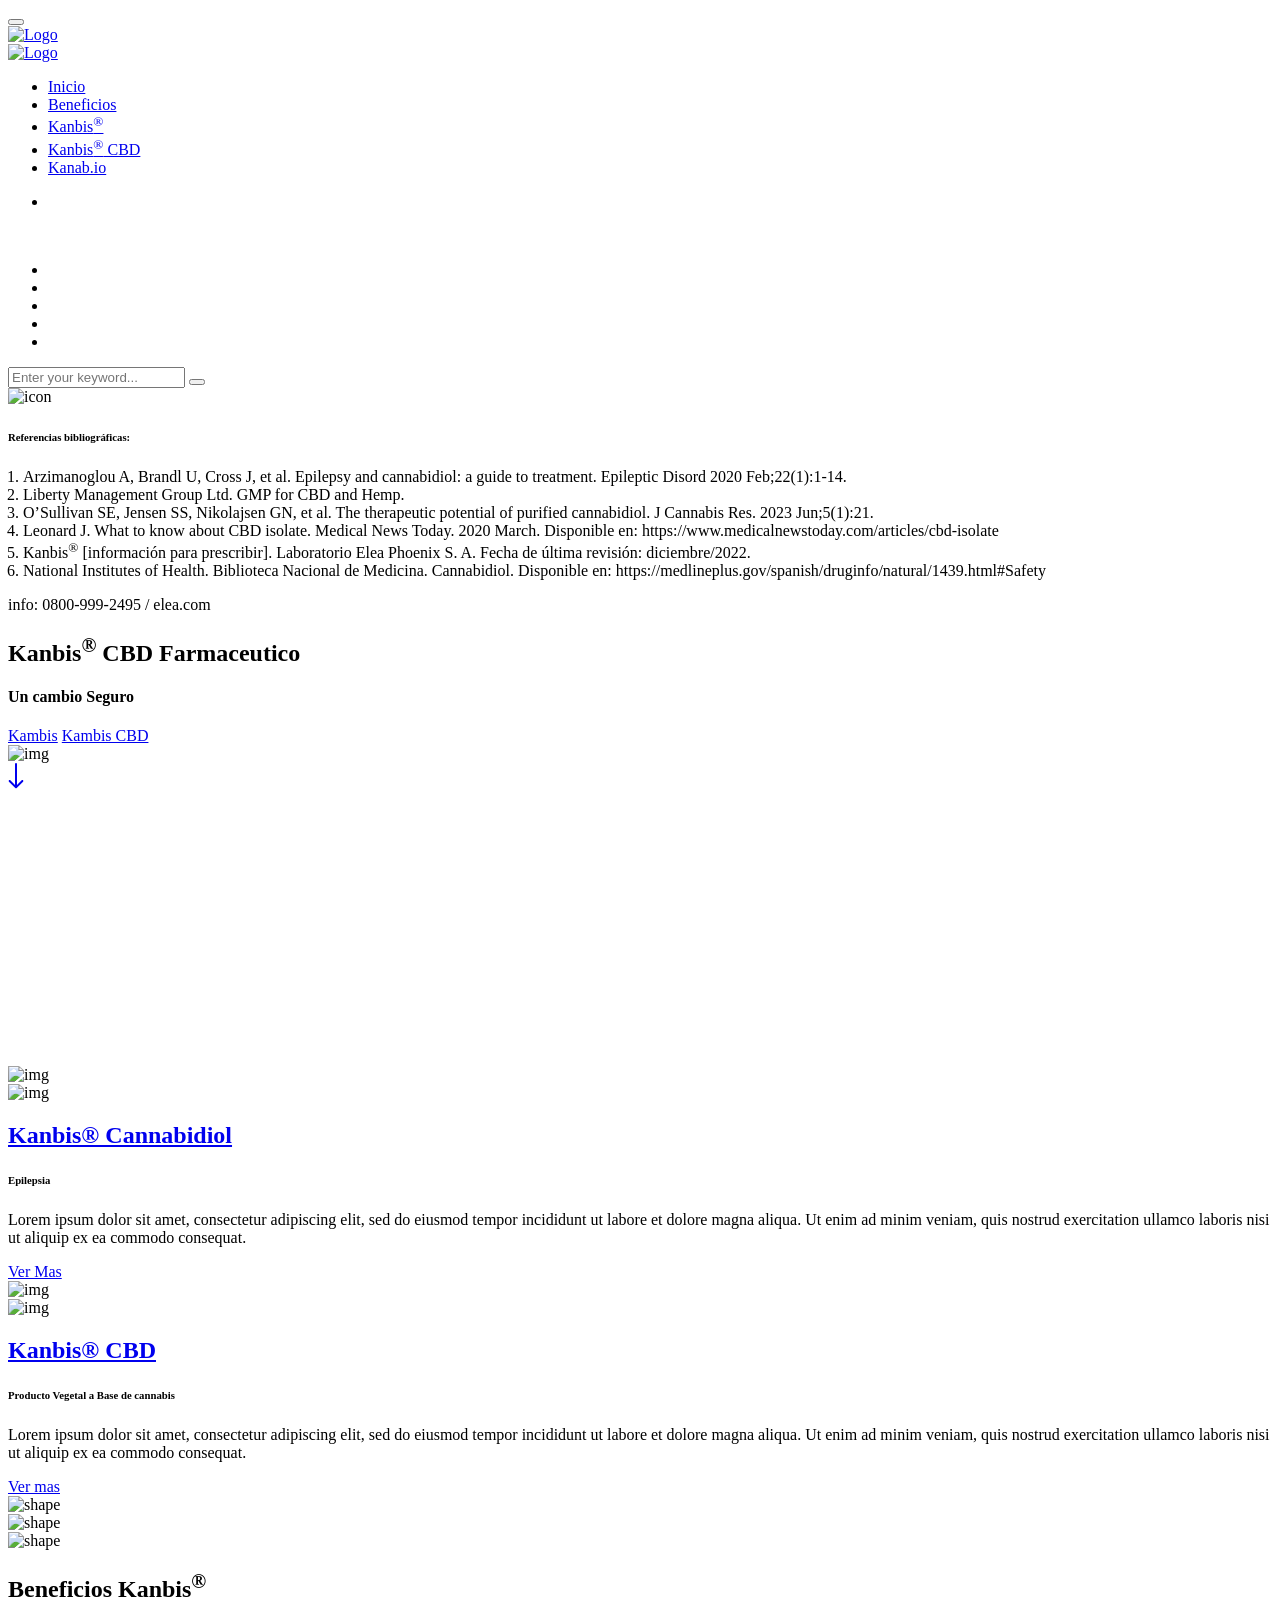
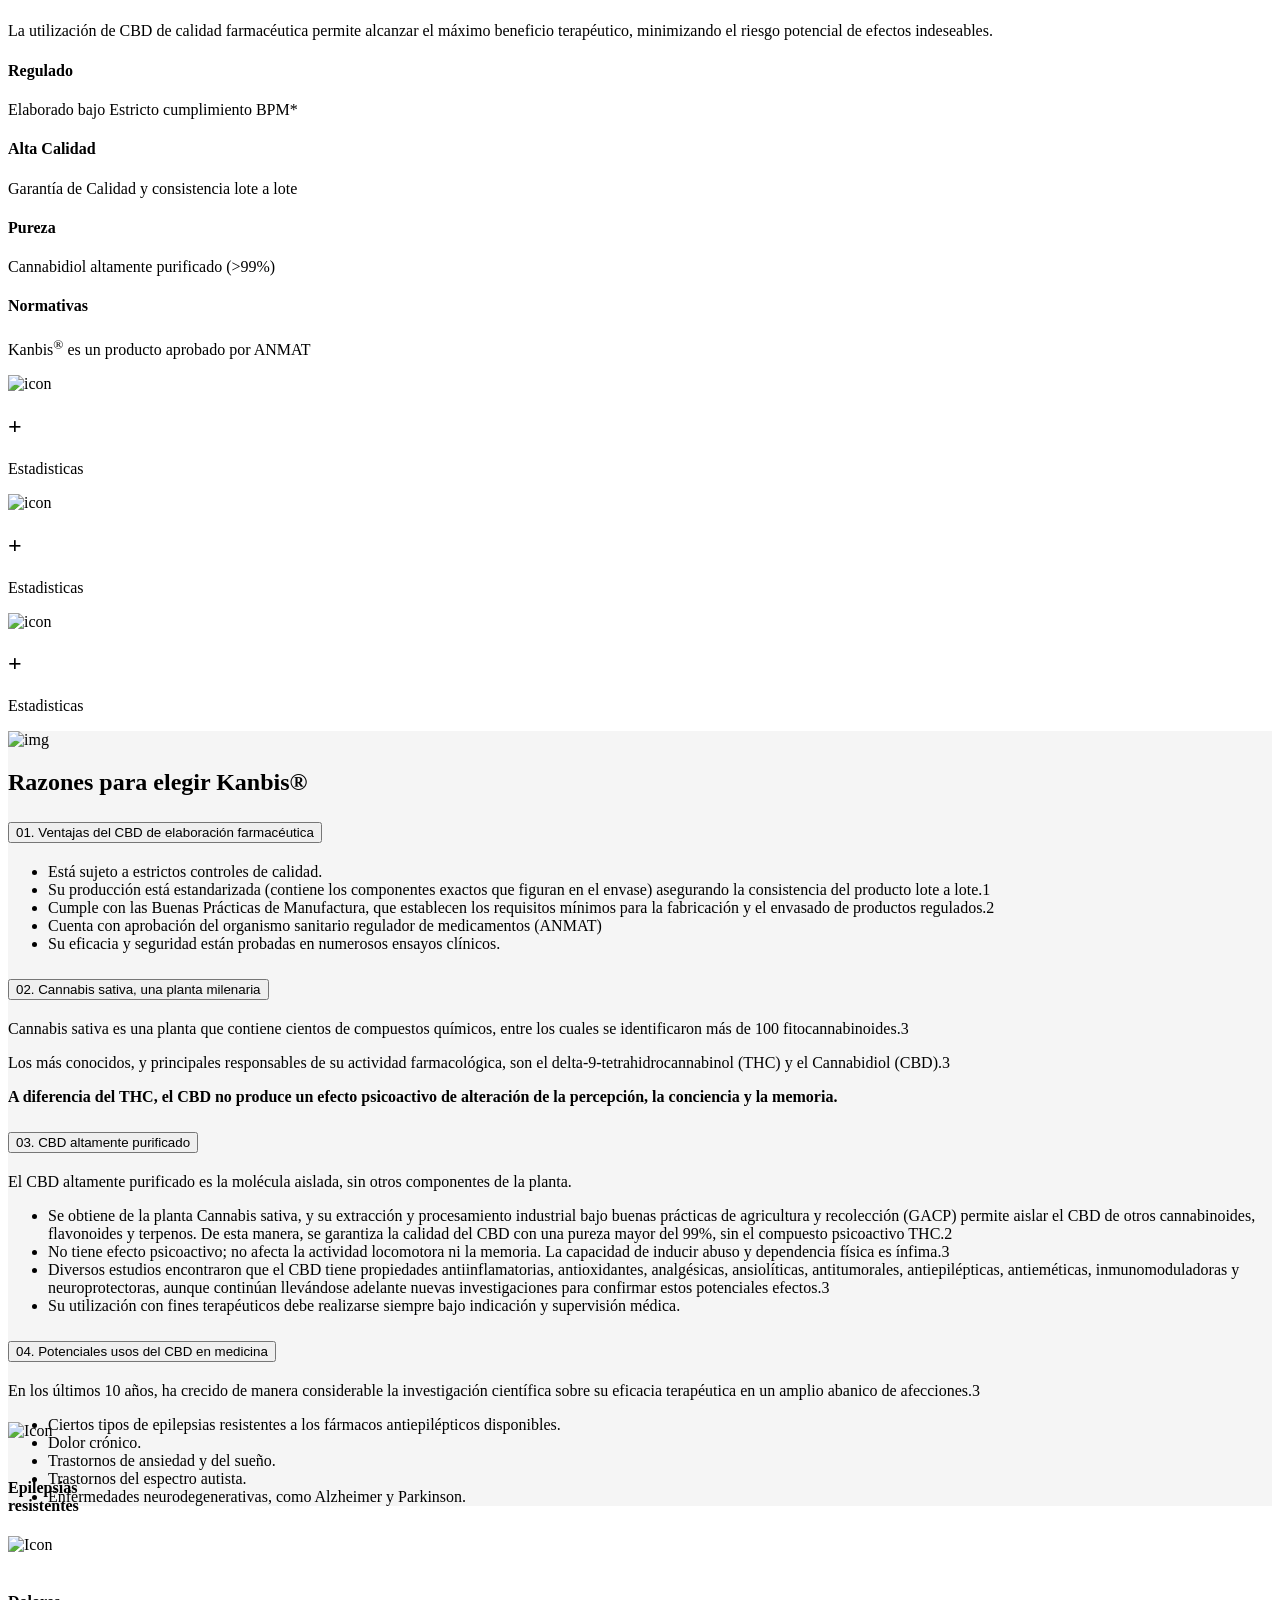
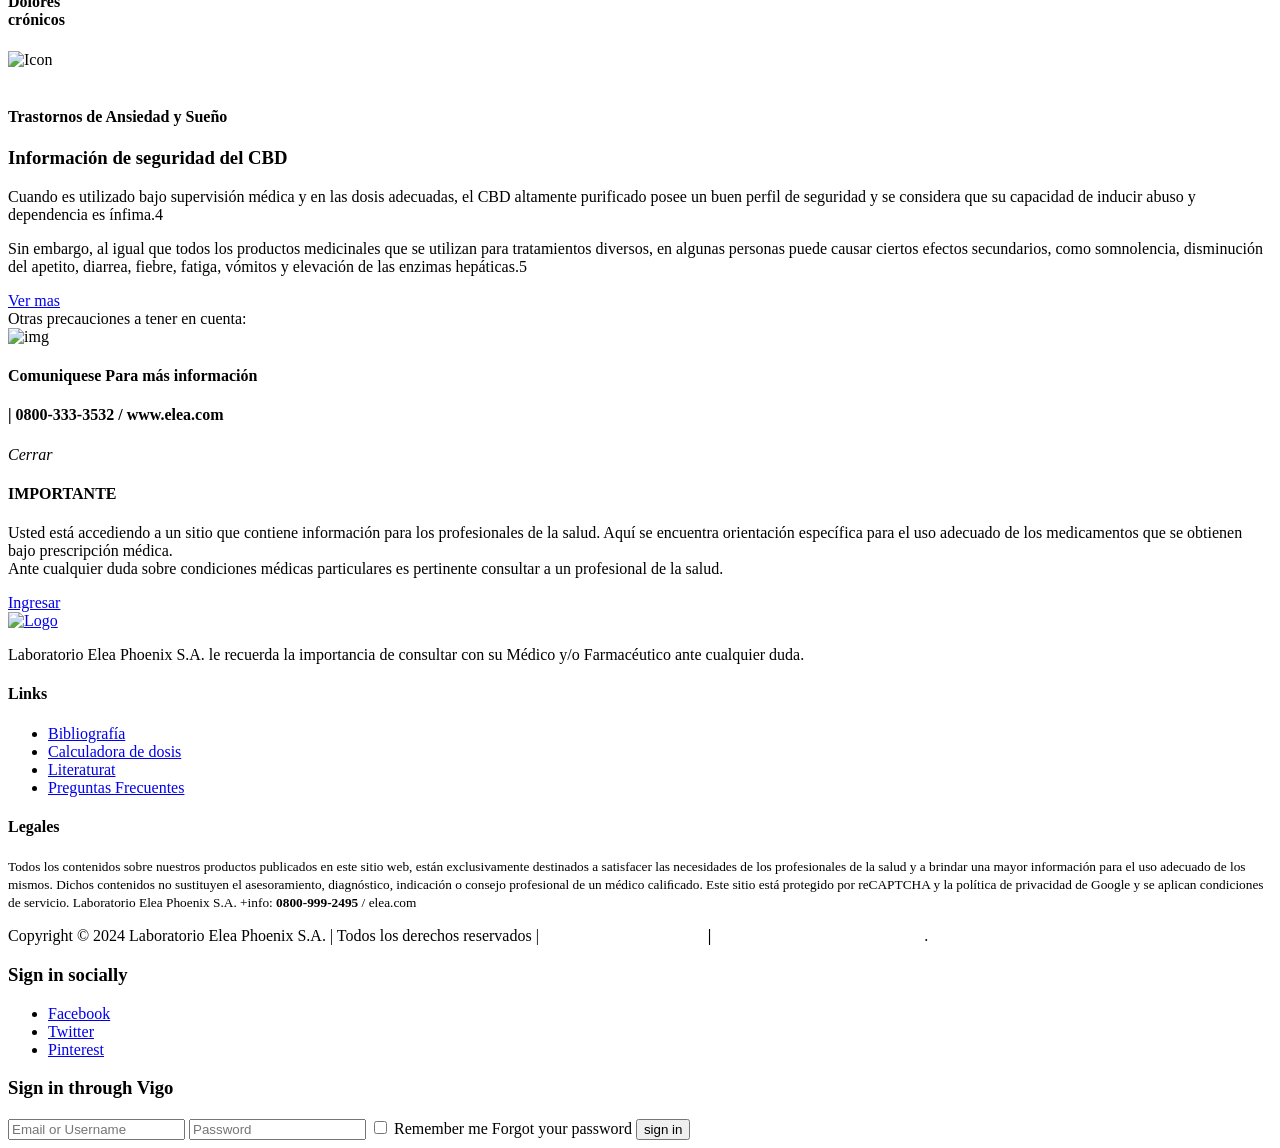
==== index.html @ d6382b50 "Add files via upload" ====
<!doctype html>
<html class="no-js" lang="en">
    <head>
        <meta charset="utf-8">
        <meta http-equiv="x-ua-compatible" content="ie=edge">
        <title>Suxnix - Health Supplement Landing Page</title>
        <meta name="description" content="">
        <meta name="viewport" content="width=device-width, initial-scale=1">

		<link rel="shortcut icon" type="image/x-icon" href="assets/favicon.ico">
        <!-- Place favicon.ico in the root directory -->

		<!-- CSS here -->
        <link rel="stylesheet" href="assets/css/bootstrap.min.css">
        <link rel="stylesheet" href="assets/css/animate.min.css">
        <link rel="stylesheet" href="assets/css/magnific-popup.css">
        <link rel="stylesheet" href="assets/css/fontawesome-all.min.css">
        <link rel="stylesheet" href="assets/css/flaticon.css">
        <link rel="stylesheet" href="assets/css/jquery-ui.css">
        <link rel="stylesheet" href="assets/css/odometer.css">
        <link rel="stylesheet" href="assets/css/slick.css">
        <link rel="stylesheet" href="assets/css/default.css">
        <link rel="stylesheet" href="assets/css/style.css">
        <link rel="stylesheet" href="assets/css/responsive.css">
       
        
    </head>
    <body>

        <!-- Pre-loader-start -->
        <div id="preloader">
            <div class="tg-cube-grid">
                <div class="tg-cube tg-cube1"></div>
                <div class="tg-cube tg-cube2"></div>
                <div class="tg-cube tg-cube3"></div>
                <div class="tg-cube tg-cube4"></div>
                <div class="tg-cube tg-cube5"></div>
                <div class="tg-cube tg-cube6"></div>
                <div class="tg-cube tg-cube7"></div>
                <div class="tg-cube tg-cube8"></div>
                <div class="tg-cube tg-cube9"></div>
            </div>
        </div>
        <!-- Pre-loader-end -->

		<!-- Scroll-top -->
        <button class="scroll-top scroll-to-target" data-target="html">
            <i class="fas fa-angle-up"></i>
        </button>
        <!-- Scroll-top-end-->

  
        <!-- main-area -->
        <main class="main-area fix">

                <!-- header-area -->
       <header id="home">
        <div id="sticky-header" class="menu-area menu-area-two transparent-header">
            <div class="container-fluid p-0">
                <div class="row g-0">
                    <div class="col-12">
                        <div class="mobile-nav-toggler"><i class="flaticon-layout"></i></div>
                        <div class="menu-wrap">
                            <nav class="menu-nav">
                                <div class="logo">
                                    <a href="index.html"><img src="assets/img/logo/logo-elea-w.png" alt="Logo"></a>
                                </div>
                                <div class="logo d-none">
                                    <a href="index.html"><img src="assets/img/logo/white_logo_02.png" alt="Logo"></a>
                                </div>
                                <div class="navbar-wrap main-menu d-none d-xl-flex">
                                    <ul class="navigation">
                                        <li class="active "><a href="#home" class="section-link">Inicio</a>
                                           
                                        </li>
                                        <li><a href="#features" class="section-link">Beneficios</a></li>
                                        
                                        <li><a href="#" >Kanbis<sup>®</sup></a></li>
                                        <li><a href="#" >Kanbis<sup>®</sup> CBD</a></li>
                                        <li><a href="#">Kanab.io</a></li>
                                     
                                        
                                     
                                    </ul>
                                </div>
                                <div class="header-action header-action-two">
                                    <ul class="list-wrap">
                                      
                                        <li class="offCanvas-btn-two d-none d-xl-flex">
                                            <a href="#" class="navSidebar-button"><i class="flaticon-layout"></i></a>
                                        </li>
                                    </ul>
                                </div>
                            </nav>
                        </div>
                    </div>
                </div>
            </div>
        </div>

        <!-- Mobile Menu  -->
        <div class="mobile-menu">
            <nav class="menu-box">
                <div class="close-btn"><i class="fas fa-times"></i></div>
                <div class="nav-logo">
                    <a href="index.html"><img src="assets/img/logo/logo-elea-w.svg" alt=""></a>
                </div>
                <div class="menu-outer">
                    <!--Here Menu Will Come Automatically Via Javascript / Same Menu as in Header-->
                </div>
                <div class="social-links">
                    <ul class="clearfix">
                        <li><a href="#"><i class="fab fa-facebook-f"></i></a></li>
                        <li><a href="#"><i class="fab fa-twitter"></i></a></li>
                        <li><a href="#"><i class="fab fa-instagram"></i></a></li>
                        <li><a href="#"><i class="fab fa-linkedin-in"></i></a></li>
                        <li><a href="#"><i class="fab fa-youtube"></i></a></li>
                    </ul>
                </div>
            </nav>
        </div>
        <div class="menu-backdrop"></div>
        <!-- End Mobile Menu -->

        <!-- header-search -->
        <div class="search-popup-wrap" tabindex="-1" role="dialog" aria-hidden="true">
            <div class="search-wrap text-center">
                <div class="container">
                    <div class="row">
                        <div class="col-12">
                            <div class="search-form">
                                <form action="#">
                                    <input type="text" placeholder="Enter your keyword...">
                                    <button class="search-btn"><i class="flaticon-search"></i></button>
                                </form>
                            </div>
                        </div>
                    </div>
                </div>
            </div>
        </div>
        <div class="search-backdrop"></div>
        <!-- header-search-end -->

        <!-- offCanvas-start -->
        <div class="offCanvas-wrap">
            <div class="offCanvas-toggle"><img src="assets/img/icons/close.png" alt="icon"></div>
            <div class="offCanvas-body">
                <div class="offCanvas-content">
                    <h6 class="pb-2" >Referencias bibliográficas:</h6>
                    <ol class="list" style="padding-left:15px; line-break: auto;">
                        <li>Arzimanoglou A, Brandl U, Cross J, et al. Epilepsy and cannabidiol: a guide to treatment.
                            Epileptic Disord 2020 Feb;22(1):1-14. </li>

                        <li>Liberty Management Group Ltd. GMP for CBD and Hemp.</li>

                        <li>O’Sullivan SE, Jensen SS, Nikolajsen GN, et al. The therapeutic potential of purified
                            cannabidiol. J Cannabis Res. 2023 Jun;5(1):21.</li>

                        <li>Leonard J. What to know about CBD isolate. Medical News Today. 2020 March. Disponible en:
                            https://www.medicalnewstoday.com/articles/cbd-isolate </li>

                        <li>Kanbis<sup>®</sup> [información para prescribir]. Laboratorio Elea Phoenix S. A. Fecha de
                            última revisión: diciembre/2022.</li>

                        <li style="line-break: anywhere;">National Institutes of Health. Biblioteca Nacional de
                            Medicina. Cannabidiol. Disponible en:
                            https://medlineplus.gov/spanish/druginfo/natural/1439.html#Safety
                        </li>
                    </ol>
                    <p>info: 0800-999-2495 / elea.com</p>
                </div>
               
            </div>
        </div>
        <div class="offCanvas-overlay"></div>
        <!-- offCanvas-end -->

    </header>
    <!-- header-area-end -->


        <!-- main-area -->
        <main class="main-area fix">

        <!-- banner-area -->
        <section class="banner-area-two banner-bg" data-background="assets/img/banner/kanbis-elea-hero-home.jpg">
            <div class="container">
                <div class="row">
                    <div class="col-lg-6">
                        <div class="banner-content-two">
                            <h2 class="title wow fadeInUp" data-wow-delay=".2s">Kanbis<sup>®</sup> CBD Farmaceutico</h2>
                            <h4 class="wow fadeInUp text-white pb-5" data-wow-delay=".4s">Un cambio Seguro</h4>
                            <div class="btn-grp wow fadeInUp" data-wow-delay=".6s">
                                <a href="shop.html" class="btn btn-three">Kambis</a>
                                <a href="contact.html" class="btn btn-three green-btn">Kambis CBD</a>
                            </div>
                        </div>
                    </div>
                    <div class="col-lg-6">
                        <div class="banner-img-two">
                            <img src="assets/img/banner/h3_banner_img.png" alt="img">
                            <img src="assets/img/banner/hero-icon-kanbis-1.png" class="shape" alt="">
                        </div>
                    </div>
                </div>
            </div>
            <a href="#!" class="section-down scroll-to-target d-none d-xl-flex" data-target="#about">
                <svg width="16" height="26" viewBox="0 0 16 26" fill="none" xmlns="http://www.w3.org/2000/svg">
                    <path d="M7.29289 25.0603C7.68342 25.4508 8.31658 25.4508 8.70711 25.0603L15.0711 18.6963C15.4616 18.3058 15.4616 17.6726 15.0711 17.2821C14.6805 16.8916 14.0474 16.8916 13.6569 17.2821L8 22.9389L2.34315 17.2821C1.95262 16.8916 1.31946 16.8916 0.928932 17.2821C0.538408 17.6726 0.538408 18.3058 0.928932 18.6963L7.29289 25.0603ZM7 0.196289L7 24.3532H9L9 0.196289L7 0.196289Z"
                    fill="currentColor" />
                </svg>
            </a>
            <svg class="bottom-shape" x="0px" y="0px" preserveAspectRatio="none" viewBox="0 0 1920 408" fill="none" xmlns="http://www.w3.org/2000/svg">
                <path fill-rule="evenodd" clip-rule="evenodd" d="M1920 1V408H0V286C0 286 266.068 493.552 883 361C883 361 1341.03 264.823 1914 3L1920 0V1Z" fill="white" />
            </svg>
        </section>
        <!-- banner-area-end -->

       
        <!-- features-product -->
        <section id="pricing" class="features-products">
            <div class="container">
                <div class="features-products-wrap">
                    <div class="row justify-content-center">
                        <div class="col-lg-6 col-md-8">
                            <div class="features-products-thumb">
                                <div class="main-img">
                                    <img src="assets/img/products/kanbis-pack.png" alt="img">
                                </div>
                                <img src="assets/img/products/features_product_shape02.png" alt="img" class="shape-img">
                            </div>
                        </div>
                        <div class="col-lg-6 col-md-10">
                            <div class="features-product-content">
                                <h2 class="title"><a href="#">Kanbis® Cannabidiol</a></h2>
                                <h6 class="features-product-quantity">Epilepsia</h6>
                                <p>Lorem ipsum dolor sit amet, consectetur adipiscing elit, sed do eiusmod tempor incididunt ut labore et dolore magna aliqua. Ut enim ad minim veniam, quis nostrud exercitation ullamco laboris nisi ut aliquip ex ea commodo consequat. </p>
                                <div class="features-product-bottom">
                                    <a href="#" class="btn btn-three">Ver Mas</a>
                                    <!-- <span class="price">$89.99 <span class="old-price">$117.99</span></span> -->
                                </div>
                            </div>
                        </div>
                    </div>
                </div>
                <div class="features-products-wrap">
                    <div class="row justify-content-center">
                        <div class="col-lg-6 col-md-8">
                            <div class="features-products-thumb">
                                <div class="main-img">
                                    <img src="assets/img/products/KAnbis-cbd-g600.png" alt="img">
                                </div>
                                <img src="assets/img/products/features_product_shape02.png" alt="img" class="shape-img">
                            </div>
                        </div>
                        <div class="col-lg-6 col-md-10">
                            <div class="features-product-content">
                                <h2 class="title"><a href="#">Kanbis® CBD</a></h2>
                                <h6 class="features-product-quantity">Producto Vegetal a Base de cannabis</h6>
                                <p>Lorem ipsum dolor sit amet, consectetur adipiscing elit, sed do eiusmod tempor incididunt ut labore et dolore magna aliqua. Ut enim ad minim veniam, quis nostrud exercitation ullamco laboris nisi ut aliquip ex ea commodo consequat. </p>
                              <div class="features-product-bottom">
                                    <a href="#" class="btn btn-three green-btn">Ver mas</a>
                                    <!-- <span class="price">$59.99 <span class="old-price">$79.99</span></span> -->
                                </div>
                            </div>
                        </div>
                    </div>
                </div>
         
            </div>
            <div class="fp-shapes-wrap">
                <div class="fp-shape-one">
                    <img src="assets/img/others/leaf.png" alt="shape" class="paroller" data-paroller-factor="0.25" data-paroller-factor-lg="0.20" data-paroller-factor-md="0.25" data-paroller-factor-sm="0.10" data-paroller-type="foreground" data-paroller-direction="vertical">
                </div>
                <div class="fp-shape-two">
                    <img src="assets/img/others/hero-icon-1.png" alt="shape" class="paroller" data-paroller-factor="-0.25" data-paroller-factor-lg="0.20" data-paroller-factor-md="0.25" data-paroller-factor-sm="0.10" data-paroller-type="foreground" data-paroller-direction="vertical">
                </div>
                <div class="fp-shape-three">
                    <img src="assets/img/others/hero-icon-2.png" alt="shape" class="paroller" data-paroller-factor="0.25" data-paroller-factor-lg="0.20" data-paroller-factor-md="0.25" data-paroller-factor-sm="0.10" data-paroller-type="foreground" data-paroller-direction="vertical">
                </div>
            </div>
            <div class="fp-circle one"></div>
            <div class="fp-circle two"></div>
            <div class="fp-circle three"></div>
            <div class="fp-circle four"></div>
            <div class="fp-circle five"></div>
        </section>
        <!-- features-product-end -->


        

          <!-- features-area -->
      <section id="features" class="features-area-three features-bg-two" data-background="assets/img/bg/h3_features_bg_02.jpg">
        <div class="container">
            <div class="row justify-content-center">
                <div class="col-lg-6">
                    <div class="section-title section-title-two white-title text-center mb-60">
                       
                        <h2 class="title">Beneficios Kanbis<sup>®</sup> </h2>
                        <p class="text-white pt-2">La utilización de CBD de calidad farmacéutica permite alcanzar el máximo beneficio
                            terapéutico, minimizando el riesgo potencial de efectos indeseables.</p>
                    </div>
                </div>
            </div>
            <div class="row align-items-center">
                <div class="col-xl-3 col-lg-4 col-md-6">
                    <div class="features-item features-item-three">
                        <div class="features-icon">
                            <i class="flaticon-capsule"></i>
                        </div>
                        <div class="features-content">
                            <h4 class="title">Regulado</h4>
                            <p>Elaborado bajo Estricto cumplimiento BPM*
                            </p>
                        </div>
                    </div>
                </div>
                <div class="col-xl-3 col-lg-4 col-md-6">
                    <div class="features-item features-item-three">
                        <div class="features-icon">
                            <i class="flaticon-test"></i>
                        </div>
                        <div class="features-content">
                            <h4 class="title">Alta Calidad</h4>
                            <p>Garantía de Calidad y consistencia lote a lote
                            </p>
                        </div>
                    </div>
                </div>
                <div class="col-xl-3 col-lg-4 col-md-6">
                    <div class="features-item features-item-three">
                        <div class="features-icon">
                            <i class="flaticon-capsule"></i>
                        </div>
                        <div class="features-content">
                            <h4 class="title">Pureza</h4>
                            <p>Cannabidiol altamente purificado (>99%)</p>
                        </div>
                    </div>
                </div>
                <div class="col-xl-3 col-lg-4 col-md-6">
                    <div class="features-item features-item-three">
                        <div class="features-icon">
                            <i class="flaticon-test"></i>
                        </div>
                        <div class="features-content">
                            <h4 class="title">Normativas</h4>
                            <p>Kanbis<sup>®</sup> es un producto aprobado por ANMAT</p>
                        </div>
                    </div>
                </div>
            </div>
        </div>
    </section>
    <!-- features-area-end -->

      <!-- counter-area -->
      <section class="counter-area">
        <div class="container">
            <div class="counter-wrap">
                <div class="row gy-4 justify-content-center">
                    <div class="col-lg-4 col-md-6">
                        <div class="counter-item">
                            <div class="counter-icon">
                                <img src="assets/img/icons/list-ico1.png" alt="icon">
                            </div>
                            <div class="counter-content">
                                <h2 class="count"><span class="odometer" data-count="3560"></span>+</h2>
                                <p>Estadisticas</p>
                            </div>
                        </div>
                    </div>
                    <div class="col-lg-4 col-md-6">
                        <div class="counter-item">
                            <div class="counter-icon">
                                <img src="assets/img/icons/list-ico2.png" alt="icon">
                            </div>
                            <div class="counter-content">
                                <h2 class="count"><span class="odometer" data-count="1200"></span>+</h2>
                                <p>Estadisticas</p>
                            </div>
                        </div>
                    </div>
                    <div class="col-lg-4 col-md-6">
                        <div class="counter-item">
                            <div class="counter-icon">
                                <img src="assets/img/icons/list-ico5.png" alt="icon">
                            </div>
                            <div class="counter-content">
                                <h2 class="count"><span class="odometer" data-count="1800"></span>+</h2>
                                <p>Estadisticas</p>
                            </div>
                        </div>
                    </div>
                </div>
            </div>
        </div>
    </section>
    <!-- counter-area-end -->

         <!-- blog-post-area -->
         <section id="ingredient" class="blog-post-area " style="background-color: #F5F5F5; z-index: 0;">
            <div class="container">
                <div class="blog-inner-wrapper">
                    <div class="row justify-content-center">
                        <div class="col-lg-5 ">
                            <div class="about-img text-center">
                                <img src="assets/img/icons/desplegable-img-3.png" alt="img">
                            </div>
                        </div>
                        <div class="col-lg-7 ">
                            <div class="faq-wrapper">
                                <div class="section-title mb-50">
                                    <!-- <p class="sub-title">.. Ask Question ..</p> -->
                                    <h2 class="title">Razones para elegir Kanbis®</h2>
                                </div>
                                <div class="accordion" id="accordionExample">
                                    <div class="accordion-item ">
                                        <h2 class="accordion-header" id="headingOne">
                                            <button class="accordion-button" type="button" data-bs-toggle="collapse" data-bs-target="#collapseOne" aria-expanded="true" aria-controls="collapseOne">
                                            <span class="count">01.</span> Ventajas del CBD de elaboración farmacéutica 
                                            </button>
                                        </h2>
                                        <div id="collapseOne" class="accordion-collapse collapse " aria-labelledby="headingOne" data-bs-parent="#accordionExample">
                                            <div class="accordion-body">
                                                <p><div class="b-details-list">
                                                <ul class="list-wrap">
                                                    <li><i class="fas fa-check"></i>Está sujeto a estrictos controles de calidad.
                                                    </li>
                                                    <li><i class="fas fa-check"></i>Su producción está estandarizada (contiene los componentes exactos que figuran en el envase) asegurando la consistencia del producto lote a lote.1</li>
                                                    <li><i class="fas fa-check"></i>Cumple con las Buenas Prácticas de Manufactura, que establecen los requisitos mínimos para la fabricación y el envasado de productos regulados.2</li>
                                                    <li><i class="fas fa-check"></i>Cuenta con aprobación del organismo sanitario regulador de medicamentos (ANMAT)</li>
                                                    <li><i class="fas fa-check"></i>Su eficacia y seguridad están probadas en numerosos ensayos clínicos.</li>
                                                </ul>    
                                                </div></p>      
                                            
                                            </div>
                                        </div>
                                    </div>
                                    <div class="accordion-item">
                                        <h2 class="accordion-header" id="headingTwo">
                                            <button class="accordion-button collapsed" type="button" data-bs-toggle="collapse"
                                                data-bs-target="#collapseTwo" aria-expanded="false" aria-controls="collapseTwo">
                                                <span class="count">02.</span> Cannabis sativa, una planta milenaria
                                            </button>
                                        </h2>
                                        <div id="collapseTwo" class="accordion-collapse collapse" aria-labelledby="headingTwo"
                                            data-bs-parent="#accordionExample">
                                            <div class="accordion-body">
                                                <p>Cannabis sativa es una planta que contiene cientos de compuestos químicos, entre los cuales se identificaron más de 100 fitocannabinoides.3</p>
                                                <p>Los más conocidos, y principales responsables de su actividad farmacológica, son el delta-9-tetrahidrocannabinol (THC) y el Cannabidiol (CBD).3</p>
                                                <p><strong>A diferencia del THC, el CBD no produce un efecto psicoactivo de alteración de la percepción, la conciencia y la memoria.</strong></p>
                                            </div>
                                        </div>
                                    </div>
                                    <div class="accordion-item">
                                        <h2 class="accordion-header" id="headingThree">
                                            <button class="accordion-button collapsed" type="button" data-bs-toggle="collapse"
                                                data-bs-target="#collapseThree" aria-expanded="false" aria-controls="collapseThree">
                                                <span class="count">03.</span>  CBD altamente purificado 
                                            </button>
                                        </h2>
                                        <div id="collapseThree" class="accordion-collapse collapse" aria-labelledby="headingThree"
                                            data-bs-parent="#accordionExample">
                                            <div class="accordion-body">
                                                <p>El CBD altamente purificado es la molécula aislada, sin otros componentes de la planta.</p>
                                                <p><div class="b-details-list">
                                                    
                                                    <ul class="list-wrap">
                                                        <li><i class="fas fa-check"></i>Se obtiene de la planta Cannabis sativa, y su extracción y procesamiento industrial bajo buenas prácticas de agricultura y recolección (GACP) permite aislar el CBD de otros cannabinoides, flavonoides y terpenos. De esta manera, se garantiza la calidad del CBD con una pureza mayor del 99%, sin el compuesto psicoactivo THC.2
                                                        </li>
                                                        <li><i class="fas fa-check"></i>No tiene efecto psicoactivo; no afecta la actividad locomotora ni la memoria. La capacidad de inducir abuso y dependencia física es ínfima.3</li>
                                                        <li><i class="fas fa-check"></i> Diversos estudios encontraron que el CBD tiene propiedades antiinflamatorias, antioxidantes, analgésicas, ansiolíticas, antitumorales, antiepilépticas, antieméticas, inmunomoduladoras y neuroprotectoras, aunque continúan llevándose adelante nuevas investigaciones para confirmar estos potenciales efectos.3</li>
                                                        <li><i class="fas fa-check"></i>Su utilización con fines terapéuticos debe realizarse siempre bajo indicación y supervisión médica.</li>
                                                        </ul>
                                                </div></p>
                                            </div>
                                        </div>
                                    </div>
                                    <div class="accordion-item">
                                        <h2 class="accordion-header" id="headingFour">
                                            <button class="accordion-button collapsed" type="button" data-bs-toggle="collapse"
                                                data-bs-target="#collapseFour" aria-expanded="false" aria-controls="collapseFour">
                                                <span class="count">04.</span> Potenciales usos del CBD en medicina
                                            </button>
                                        </h2>
                                        <div id="collapseFour" class="accordion-collapse collapse" aria-labelledby="headingFour"
                                            data-bs-parent="#accordionExample">
                                            <div class="accordion-body">
                                                <p>En los últimos 10 años, ha crecido de manera considerable la investigación científica sobre su eficacia terapéutica en un amplio abanico de afecciones.3</p>
                                                <p><div class="b-details-list">
                                                    
                                                    <ul class="list-wrap">
                                                        <li><i class="fas fa-check"></i>Ciertos tipos de epilepsias resistentes a los fármacos antiepilépticos disponibles.
                                                        </li>
                                                        <li><i class="fas fa-check"></i>Dolor crónico.</li>
                                                        <li><i class="fas fa-check"></i>Trastornos de ansiedad y del sueño.</li>
                                                        <li><i class="fas fa-check"></i>Trastornos del espectro autista.</li>
                                                        <li><i class="fas fa-check"></i>Enfermedades neurodegenerativas, como Alzheimer y Parkinson.</li>
                                                        </ul>
                                                </div></p>
                                            </div>
                                        </div>
                                    </div>
                                    <!-- <div class="accordion-item">
                                        <h2 class="accordion-header" id="headingFive">
                                            <button class="accordion-button collapsed" type="button" data-bs-toggle="collapse"
                                                data-bs-target="#collapseFive" aria-expanded="false" aria-controls="collapseFive">
                                                <span class="count">05.</span> How to Track My Order ?
                                            </button>
                                        </h2>
                                        <div id="collapseFive" class="accordion-collapse collapse" aria-labelledby="headingFive"
                                            data-bs-parent="#accordionExample">
                                            <div class="accordion-body">
                                                There are many variations of passages of lorem ipsum that available but the majority have alteration in some form by injected humour. There are many variations of passages.
                                            </div>
                                        </div>
                                    </div> -->
                                </div>
                            </div>
                        </div>
                    </div>
                </div>
            </div>
            <div class="blog-bg-shape one"></div>
            <div class="blog-bg-shape two"></div>
        </section>
        <!-- blog-post-area-end -->

         
            <!-- features-area -->
            <section id="product" class="features-area-two" style="margin-top: -100px; ">
                <div class="container">
                    <div class="features-wrap" data-background="assets/img/bg/h3_features_bg.jpg">
                        <div class="row gy-5">
                            <div class="col-lg-4 col-md-6">
                                <div class="features-item-two">
                                    <div class="features-icon-two">
                                        <img src="assets/img/icons/trastornos-cognitivos.png" class="injectable" alt="Icon">
                                        <div class="shape">
                                            <img src="assets/img/icons/features_shape.svg" alt="" class="injectable">
                                        </div>
                                    </div>
                                    <div class="features-content-two">
                                        <h4 class="title">Epilepsias<br>resistentes</h4>
                                        <!-- <p>Ciertos tipos de epilepsias resistentes a los fármacos antiepilépticos disponibles.</p> -->
                                    </div>
                                </div>
                            </div>
                            <div class="col-lg-4 col-md-6">
                                <div class="features-item-two">
                                    <div class="features-icon-two">
                                        <img src="assets/img/icons/dolor-cronico.png" class="injectable" alt="Icon">
                                        <div class="shape">
                                            <img src="assets/img/icons/features_shape.svg" alt="" class="injectable">
                                        </div>
                                    </div>
                                    <div class="features-content-two">
                                        <h4 class="title">Dolores <br>crónicos</h4>
                                        
                                    </div>
                                </div>
                            </div>
                            <div class="col-lg-4 col-md-6">
                                <div class="features-item-two">
                                    <div class="features-icon-two">
                                        <img src="assets/img/icons/trastornos-insomnio.png" class="injectable" alt="Icon">
                                        <div class="shape">
                                            <img src="assets/img/icons/features_shape.svg" alt="" class="injectable">
                                        </div>
                                    </div>
                                    <div class="features-content-two">
                                        <h4 class="title">Trastornos de Ansiedad y Sueño</h4>
                                        
                                    </div>
                                </div>
                            </div>
                        </div>
                    </div>
                </div>
            </section>
            <!-- features-area-end -->



            <!-- about-area -->
            <section id="about" class="about-area section-py-130">
                <div class="container">
                    <div class="row align-items-center">
                   
                        <div class="col-lg-6">
                            <div class="about-content">
                                <div class="section-title section-title-two mb-35">
                                   
                                    <h3 >Información de seguridad del CBD</h3>
                                </div>
                                <p>Cuando es utilizado bajo supervisión médica y en las dosis adecuadas, el CBD altamente purificado posee un buen perfil de seguridad y se considera que su capacidad de inducir abuso y dependencia es ínfima.4
                                </p>
                                <p>Sin embargo, al igual que todos los productos medicinales que se utilizan para tratamientos diversos, en algunas personas puede causar ciertos efectos secundarios, como somnolencia, disminución del apetito, diarrea, fiebre, fatiga, vómitos y elevación de las enzimas hepáticas.5 </p>
                                <a href="shop.html" class="btn btn-three  ">Ver mas</a>
                            </div>
                        </div>
                        <div class="col-lg-6">
                            <div class="about-img text-center">
                                <div class="section-title section-title-two mb-35">
                                    <div class="sub-title ">
                                        
                                        Otras precauciones a tener en cuenta:
                                       
                                    </div>
                                    
                                </div>
                                <img src="assets/img/banner/precauciones-1.png" alt="img">
                            </div>
                        </div>
                    </div>
                </div>
            </section>
            <!-- about-area-end -->

            <!-- product-area -->
          
             
         
            <!-- product-area-end -->

            

    
       
   
         

        <!-- cta-area -->
        <section class="newsletter-area">
            <div class="container">
                <div class="newsletter-wrap-two">
                    <h4 class="title" >Comuniquese Para más información</h4>
                    <div >
                       <h4 class="text-white pt-2"> | 0800-333-3532 / www.elea.com</h4>
                    </div>
                    <!-- <div class="shape">
                        <img src="assets/img/icons/list-ico2-1.png" alt="shape">
                    </div> -->
                </div>
            </div>
        </section>
        <!-- cta-end -->


            
		<!-- <section class="modal" id="loading-subscribe2">
			<div class="modal-dialog">
				<div class="loading-subscribe loading-subscribe-dark">
					<div class="loading-subscribe-inner">
						<div class="loading-subscribe-detail">
							<div class="loading-subscribe-top">
								<h1>Want <span>X Factor</span><br> Within ?</h1>
								<p>Subscribe us and get promotional discounts upto massive <span>90% !</span> Type your email below now!</p>
							</div>
							<div class="remove">
                                <i class="material-icons">
                            Cerrar
                        </i>
                            </div>
                            <p>This Website uses cookies to ensure you get the best experience in our website. We also use analytics software to track data of visitors. See more info <a href="#">here</a></p>
                            <a class="agree" href="#">Acepto</a>
						</div>
					</div>
					<div class="remove">
						<button type="button" data-dismiss="modal">
					<i class="material-icons">
						Cerrar
					</i>
				</button>
					</div>
				</div>
			</div>
		</section> -->



		<section class="megamenu-cookies">
			<div class="remove">
				<i class="material-icons">
			Cerrar
		</i>
			</div>
            <h4>IMPORTANTE</h4>
			<p>Usted está accediendo a un sitio que contiene información para los profesionales de la salud. Aquí se encuentra orientación específica para el uso adecuado de los medicamentos que se obtienen bajo prescripción médica.
                <br>
                Ante cualquier duda sobre condiciones médicas particulares es pertinente consultar a un profesional de la salud. </p>
			<a class="agree btn btn-three green-btn" href="#">Ingresar</a>
		</section>

        </main>
        <!-- main-area-end -->

   <!-- Footer-area -->
   <footer class="footer-area-two footer-bg" data-background="assets/img/bg/h3_footer-bg.jpg">
    <div class="footer-top-wrap-two">
        <div class="container">
            <div class="footer-widgets-wrap footer-widgets-wrap-two">
                <div class="row">
                    <div class="col-lg-3 col-md-6">
                        <div class="footer-widget">
                            <div class="footer-about">
                                <div class="footer-logo logo">
                                    <a href="index.html"><img src="assets/img/logo/logo-elea-w.svg" alt="Logo"></a>
                                </div>
                                <div class="footer-text-two">
                                    <p> Laboratorio Elea Phoenix S.A. le recuerda la importancia de consultar con su Médico y/o Farmacéutico ante cualquier duda.</p>
                                </div>
                            
                            </div>
                        </div>
                    </div>
                    <div class="col-lg-3 col-md-6 col-sm-6">
                        <div class="footer-widget footer-widget-two">
                            <h4 class="fw-title">Links</h4>
                            <ul class="list-wrap">
                                <li class="offCanvas-btn-two d-none d-xl-flex">
                                    <a href="#" class="navSidebar-button">Bibliografía</a>
                                </li>
                                <li><a href="#">Calculadora de dosis</a></li>
                                <li><a href="#">Literaturat</a></li>
                                <li><a href="#">Preguntas Frecuentes</a></li>
                               
                            </ul>
                        </div>
                    </div>
                 
                    <div class="col-lg-6 col-md-6">
                        <div class="footer-widget">
                            <h4 class="fw-title">Legales</h4>
                            <div class="footer-text-two">
                                <p class="text-left m-l-40 m-r-40"><small>Todos los contenidos sobre nuestros productos publicados en este sitio web, están exclusivamente destinados a satisfacer las necesidades de los profesionales de la salud y a brindar una mayor información para el uso adecuado de los mismos. Dichos contenidos no sustituyen el asesoramiento, diagnóstico, indicación o consejo profesional de un médico caliﬁcado. Este sitio está protegido por reCAPTCHA y la política de privacidad de Google y se aplican condiciones de servicio. 
                                    Laboratorio Elea Phoenix S.A. +info: <strong>0800-999-2495</strong> / elea.com</small>    
                                </p>
                        </div>
                    </div>
                </div>
            </div>
        </div>
        <!-- <div class="footer-shape one">
            <img src="assets/img/others/footer_shape01.png" alt="img" class="wow fadeInLeft" data-wow-delay=".3s" data-wow-duration="1s">
        </div>
        <div class="footer-shape two">
            <img src="assets/img/others/footer_shape02.png" alt="img" class="wow fadeInRight" data-wow-delay=".3s" data-wow-duration="1s">
        </div> -->
    </div>
    <div class="copyright-wrap-two">
        <div class="container">
            <div class="copyright-wrap-inner">
                <div class="row align-items-center">
                    <div class="col-md-12">
                        <div class="copyright-text">
                            <p>Copyright © 2024 Laboratorio Elea Phoenix S.A. | Todos los derechos reservados | <strong><a style="color: #fff;" href="https://elea.com/terminos-y-condiciones/" target="_blank">Términos y condiciones</a> | <a style="color: #fff;" href="https://elea.com/proteccion-de-datos-personales/" target="_blank">Protección de datos personales</a></strong>. </p>
                        </div>
                    </div>
               
                </div>
            </div>
        </div>
    </div>
</footer>
<!-- Footer-area-end -->
        	<!-- sign up -->
		<div class="modal fade" id="signInModal">
			<div class="modal-dialog">
				<div class="modal-body">
					<div id="signup2">
						<div class="login-left">
							<div class="login-title">
								<h3>Sign in socially</h3>
							</div>
							<div class="login-social">
								<ul>
									<li class="facebook">
										<a href="#">
									<i class="fab fa-facebook-f"></i>
									<span>Facebook</span>
								</a>
									</li>
									<li class="twitter">
										<a href="#">
									<i class="fab fa-twitter"></i>
									<span>Twitter</span>
								</a>
									</li>
									<li class="pinterest">
										<a href="#">
									<i class="fab fa-pinterest-p"></i>
									<span>Pinterest</span>
								</a>
									</li>
								</ul>
							</div>
						</div>
						<div class="login-right">
							<div class="login-title">
								<h3>Sign in through Vigo</h3>
							</div>
							<div class="login_main_form">
								<form action="#">
									<input type="text" placeholder="Email or Username">
									<input type="text" placeholder="Password">
									<label>
								<input type="checkbox" name="vehicle" value="Bike">
								Remember me
								<span>Forgot your password</span>
							</label>
									<input type="submit" value="sign in">
								</form>
							</div>
						</div>
					</div>
				</div>
			</div>
		</div>
        



        


		<!-- JS here -->
        <script src="//ajax.googleapis.com/ajax/libs/jquery/1.9.1/jquery.min.js"></script>
        <script src="assets/js/vendor/jquery-3.6.0.min.js"></script>
        <script src="dependencies/popper.js/popper.min.js"></script>
        <script src="jquery.magnific-popup.min.js"></script>
        <script src="assets/js/bootstrap.min.js"></script>
        <script src="assets/js/isotope.pkgd.min.js"></script>
        <script src="assets/js/imagesloaded.pkgd.min.js"></script>
        <script src="assets/js/jquery.magnific-popup.min.js"></script>
        <script src="assets/js/jquery.odometer.min.js"></script>
        <script src="assets/js/jquery.appear.js"></script>
        <script src="assets/js/jquery.paroller.min.js"></script>
        <script src="assets/js/jquery.easypiechart.min.js"></script>
        <script src="assets/js/jquery.inview.min.js"></script>
        <script src="assets/js/jquery.easing.js"></script>
        <script src="assets/js/jquery-ui.min.js"></script>
        <script src="assets/js/svg-inject.min.js"></script>
        <script src="assets/js/jarallax.min.js"></script>
        <script src="assets/js/slick.min.js"></script>
        <script src="assets/js/validator.js"></script>
        <script src="assets/js/ajax-form.js"></script>
        <script src="assets/js/wow.min.js"></script>
        <script src="assets/js/main.js"></script>
        <script>
            SVGInject(document.querySelectorAll("img.injectable"));
        </script>
        <script src="assets/js/app.js"></script>
       
    </body>
</html>
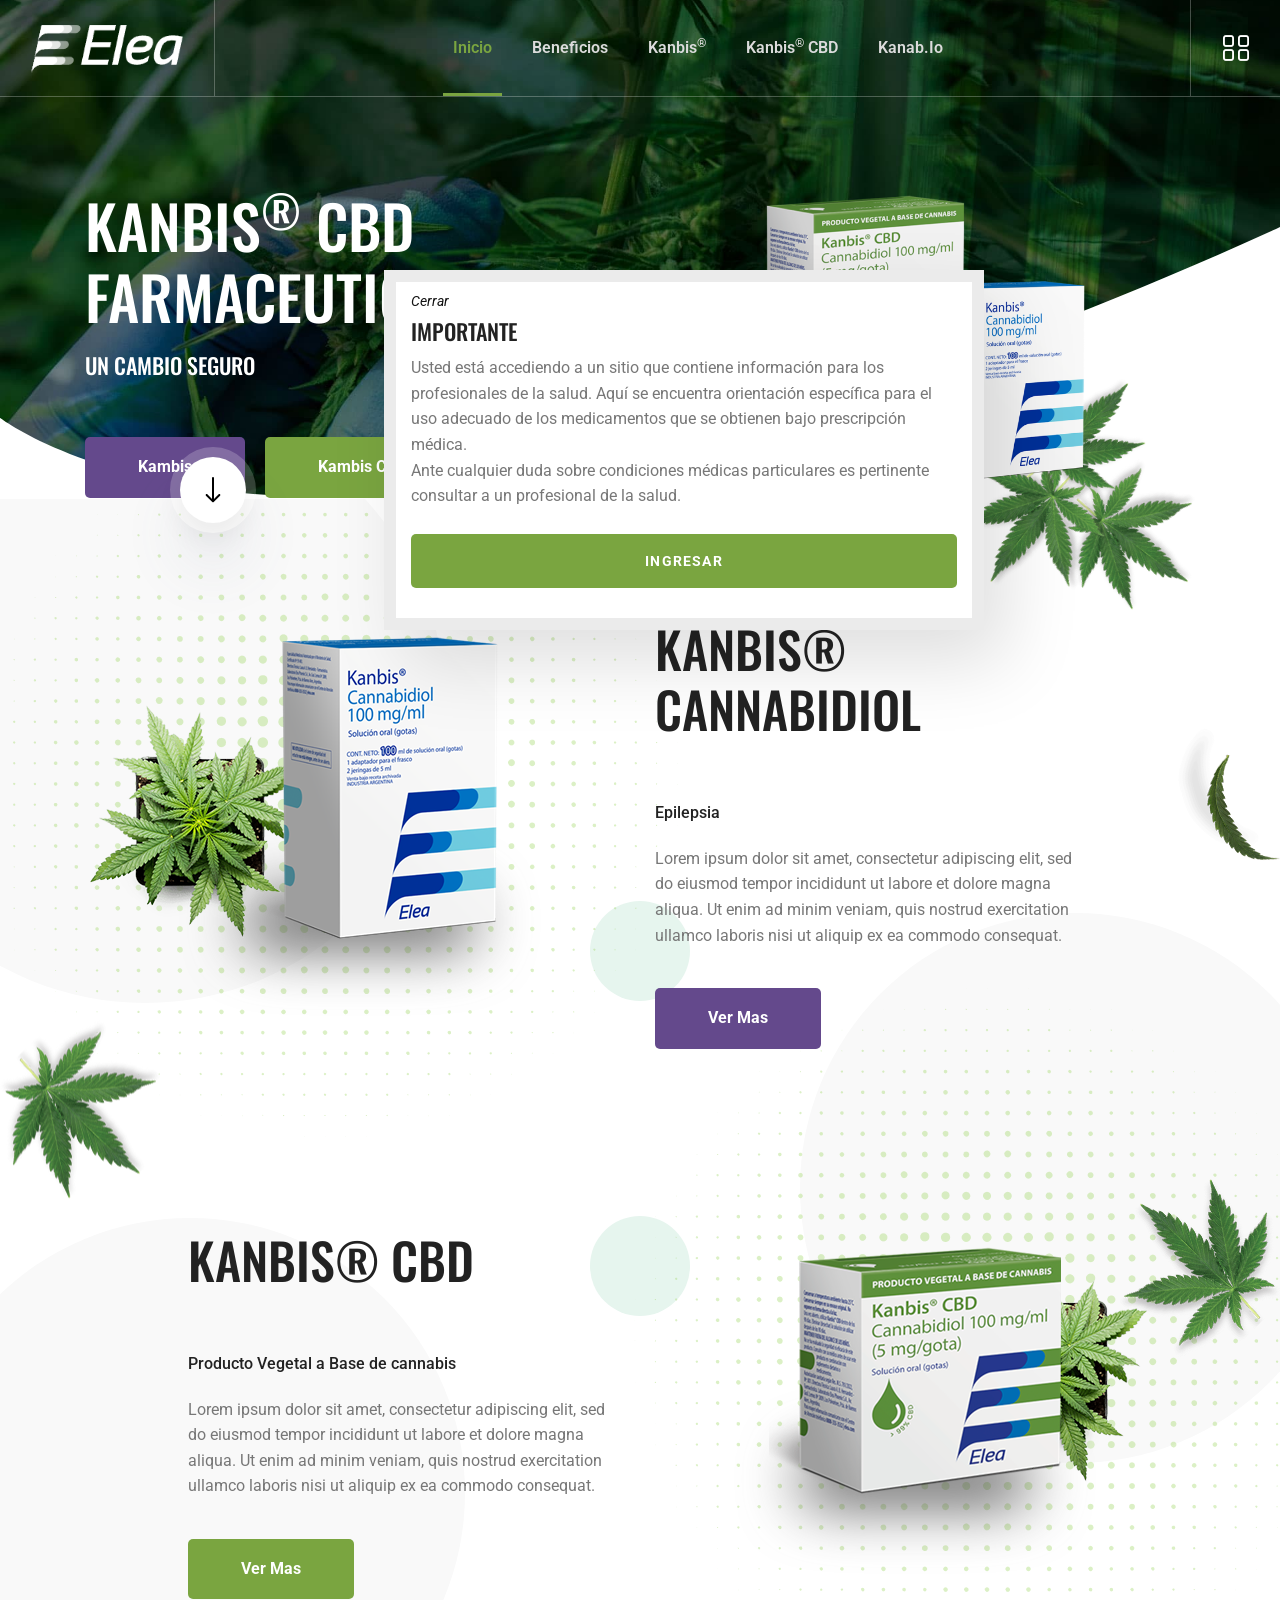
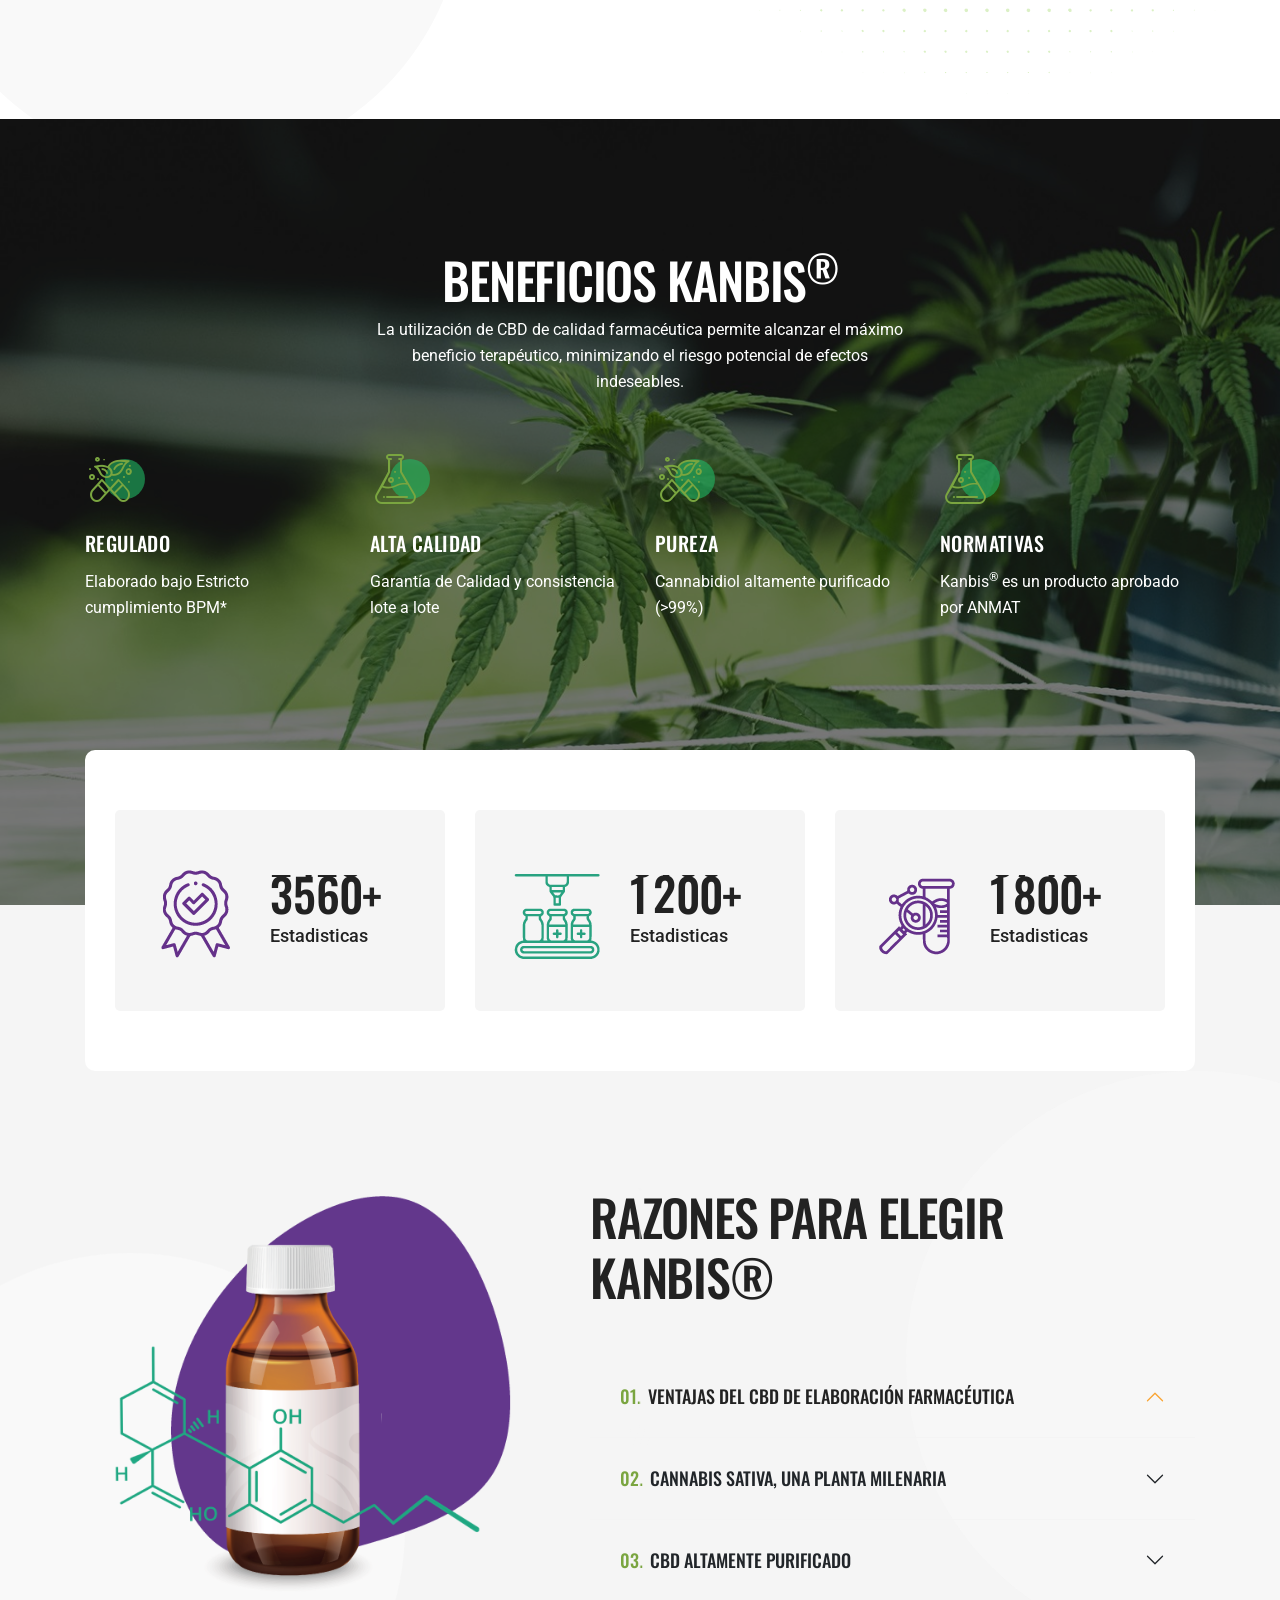
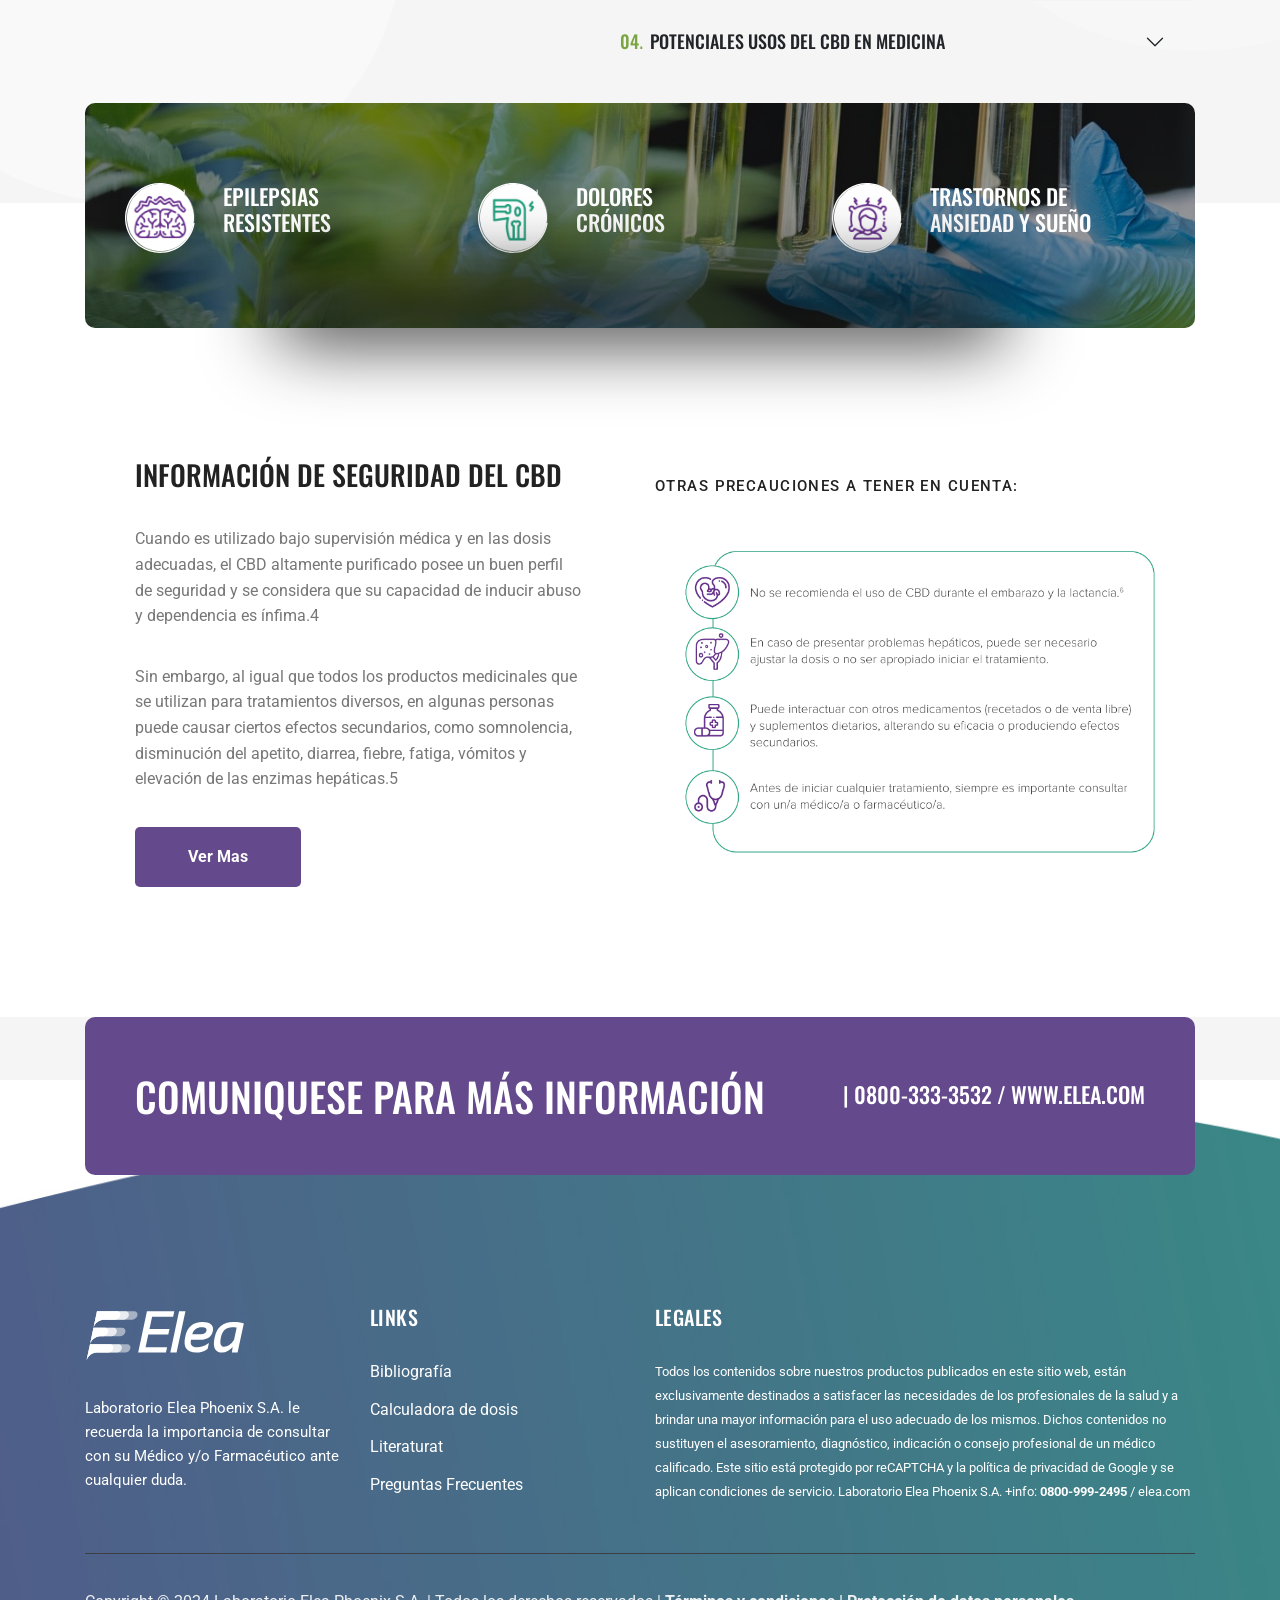
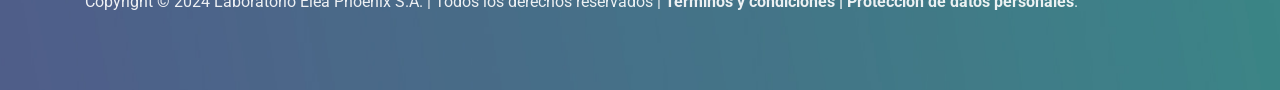
==== commit 182842ac: "add meta title" ====
--- a/index.html
+++ b/index.html
@@ -3,7 +3,7 @@
     <head>
         <meta charset="utf-8">
         <meta http-equiv="x-ua-compatible" content="ie=edge">
-        <title>Suxnix - Health Supplement Landing Page</title>
+        <title>Kanbis® Cannabidiol | Laboratorio ELEA</title>
         <meta name="description" content="">
         <meta name="viewport" content="width=device-width, initial-scale=1">
 
--- a/assets/css/flaticon.css
+++ b/assets/css/flaticon.css
@@ -0,0 +1,133 @@
+@font-face {
+    font-family: "flaticon";
+    src: url("../fonts/flaticon.ttf?6c81acffbaea668c38df4286a10550b3") format("truetype"),
+url("../fonts/flaticon.woff?6c81acffbaea668c38df4286a10550b3") format("woff"),
+url("../fonts/flaticon.woff2?6c81acffbaea668c38df4286a10550b3") format("woff2"),
+url("../fonts/flaticon.eot?6c81acffbaea668c38df4286a10550b3#iefix") format("embedded-opentype"),
+url("../fonts/flaticon.svg?6c81acffbaea668c38df4286a10550b3#flaticon") format("svg");
+}
+
+i[class^="flaticon-"]:before, i[class*=" flaticon-"]:before {
+    font-family: flaticon !important;
+    font-style: normal;
+    font-weight: normal !important;
+    font-variant: normal;
+    text-transform: none;
+    line-height: 1;
+    -webkit-font-smoothing: antialiased;
+    -moz-osx-font-smoothing: grayscale;
+}
+
+i[class*="flaticon-"] {
+    display: block;
+    line-height: 0;
+}
+
+.flaticon-tape-measure:before {
+    content: "\f101";
+}
+.flaticon-abs:before {
+    content: "\f102";
+}
+.flaticon-weight:before {
+    content: "\f103";
+}
+.flaticon-test:before {
+    content: "\f104";
+}
+.flaticon-layout:before {
+    content: "\f105";
+}
+.flaticon-search:before {
+    content: "\f106";
+}
+.flaticon-shopping-cart:before {
+    content: "\f107";
+}
+.flaticon-shopping-cart-1:before {
+    content: "\f108";
+}
+.flaticon-left-arrow:before {
+    content: "\f109";
+}
+.flaticon-right-arrow:before {
+    content: "\f10a";
+}
+.flaticon-whey-protein:before {
+    content: "\f10b";
+}
+.flaticon-whey:before {
+    content: "\f10c";
+}
+.flaticon-vitamin:before {
+    content: "\f10d";
+}
+.flaticon-protein-supplement:before {
+    content: "\f10e";
+}
+.flaticon-vitamin-1:before {
+    content: "\f10f";
+}
+.flaticon-fitness:before {
+    content: "\f110";
+}
+.flaticon-slim-down:before {
+    content: "\f111";
+}
+.flaticon-strong:before {
+    content: "\f112";
+}
+.flaticon-vitamins:before {
+    content: "\f113";
+}
+.flaticon-dumbbell:before {
+    content: "\f114";
+}
+.flaticon-protein:before {
+    content: "\f115";
+}
+.flaticon-whey-protein-1:before {
+    content: "\f116";
+}
+.flaticon-whey-protein-2:before {
+    content: "\f117";
+}
+.flaticon-whey-1:before {
+    content: "\f118";
+}
+.flaticon-proteins:before {
+    content: "\f119";
+}
+.flaticon-supplement:before {
+    content: "\f11a";
+}
+.flaticon-whey-protein-3:before {
+    content: "\f11b";
+}
+.flaticon-strong-1:before {
+    content: "\f11c";
+}
+.flaticon-vitamins-1:before {
+    content: "\f11d";
+}
+.flaticon-protein-1:before {
+    content: "\f11e";
+}
+.flaticon-protein-2:before {
+    content: "\f11f";
+}
+.flaticon-body:before {
+    content: "\f120";
+}
+.flaticon-abs-1:before {
+    content: "\f121";
+}
+.flaticon-view:before {
+    content: "\f122";
+}
+.flaticon-capsule:before {
+    content: "\f123";
+}
+.flaticon-drug:before {
+    content: "\f124";
+}
--- a/assets/css/odometer.css
+++ b/assets/css/odometer.css
@@ -0,0 +1,89 @@
+.odometer.odometer-auto-theme, .odometer.odometer-theme-default {
+  display: inline-block;
+  vertical-align: middle;
+  *vertical-align: auto;
+  *zoom: 1;
+  *display: inline;
+  position: relative;
+}
+.odometer.odometer-auto-theme .odometer-digit, .odometer.odometer-theme-default .odometer-digit {
+  display: inline-block;
+  vertical-align: middle;
+  *vertical-align: auto;
+  *zoom: 1;
+  *display: inline;
+  position: relative;
+}
+.odometer.odometer-auto-theme .odometer-digit .odometer-digit-spacer, .odometer.odometer-theme-default .odometer-digit .odometer-digit-spacer {
+  display: inline-block;
+  vertical-align: middle;
+  *vertical-align: auto;
+  *zoom: 1;
+  *display: inline;
+  visibility: hidden;
+}
+.odometer.odometer-auto-theme .odometer-digit .odometer-digit-inner, .odometer.odometer-theme-default .odometer-digit .odometer-digit-inner {
+  text-align: left;
+  display: block;
+  position: absolute;
+  top: 0;
+  left: 0;
+  right: 0;
+  bottom: 0;
+  overflow: hidden;
+}
+.odometer.odometer-auto-theme .odometer-digit .odometer-ribbon, .odometer.odometer-theme-default .odometer-digit .odometer-ribbon {
+  display: block;
+}
+.odometer.odometer-auto-theme .odometer-digit .odometer-ribbon-inner, .odometer.odometer-theme-default .odometer-digit .odometer-ribbon-inner {
+  display: block;
+  -webkit-backface-visibility: hidden;
+  backface-visibility: hidden;
+}
+.odometer.odometer-auto-theme .odometer-digit .odometer-value, .odometer.odometer-theme-default .odometer-digit .odometer-value {
+  display: block;
+  -webkit-transform: translateZ(0);
+  transform: translateZ(0);
+}
+.odometer.odometer-auto-theme .odometer-digit .odometer-value.odometer-last-value, .odometer.odometer-theme-default .odometer-digit .odometer-value.odometer-last-value {
+  position: absolute;
+}
+.odometer.odometer-auto-theme.odometer-animating-up .odometer-ribbon-inner, .odometer.odometer-theme-default.odometer-animating-up .odometer-ribbon-inner {
+  -webkit-transition: -webkit-transform 2s;
+  -moz-transition: -moz-transform 2s;
+  -ms-transition: -ms-transform 2s;
+  -o-transition: -o-transform 2s;
+  transition: transform 2s;
+}
+.odometer.odometer-auto-theme.odometer-animating-up.odometer-animating .odometer-ribbon-inner, .odometer.odometer-theme-default.odometer-animating-up.odometer-animating .odometer-ribbon-inner {
+  -webkit-transform: translateY(-100%);
+  -moz-transform: translateY(-100%);
+  -ms-transform: translateY(-100%);
+  -o-transform: translateY(-100%);
+  transform: translateY(-100%);
+}
+.odometer.odometer-auto-theme.odometer-animating-down .odometer-ribbon-inner, .odometer.odometer-theme-default.odometer-animating-down .odometer-ribbon-inner {
+  -webkit-transform: translateY(-100%);
+  -moz-transform: translateY(-100%);
+  -ms-transform: translateY(-100%);
+  -o-transform: translateY(-100%);
+  transform: translateY(-100%);
+}
+.odometer.odometer-auto-theme.odometer-animating-down.odometer-animating .odometer-ribbon-inner, .odometer.odometer-theme-default.odometer-animating-down.odometer-animating .odometer-ribbon-inner {
+  -webkit-transition: -webkit-transform 2s;
+  -moz-transition: -moz-transform 2s;
+  -ms-transition: -ms-transform 2s;
+  -o-transition: -o-transform 2s;
+  transition: transform 2s;
+  -webkit-transform: translateY(0);
+  -moz-transform: translateY(0);
+  -ms-transform: translateY(0);
+  -o-transform: translateY(0);
+  transform: translateY(0);
+}
+.odometer.odometer-auto-theme .odometer-value, .odometer.odometer-theme-default .odometer-value {
+  text-align: center;
+}
+.odometer-formatting-mark {
+  display: none;
+}
--- a/assets/css/default.css
+++ b/assets/css/default.css
@@ -0,0 +1,715 @@
+/* Deafult Margin & Padding */
+/*-- Margin Top --*/
+.mt-5 {
+	margin-top: 5px;
+}
+.mt-10 {
+	margin-top: 10px;
+}
+.mt-15 {
+	margin-top: 15px;
+}
+.mt-20 {
+	margin-top: 20px;
+}
+.mt-25 {
+	margin-top: 25px;
+}
+.mt-30 {
+	margin-top: 30px;
+}
+.mt-35 {
+	margin-top: 35px;
+}
+.mt-40 {
+	margin-top: 40px;
+}
+.mt-45 {
+	margin-top: 45px;
+}
+.mt-50 {
+	margin-top: 50px;
+}
+.mt-55 {
+	margin-top: 55px;
+}
+.mt-60 {
+	margin-top: 60px;
+}
+.mt-65 {
+	margin-top: 65px;
+}
+.mt-70 {
+	margin-top: 70px;
+}
+.mt-75 {
+	margin-top: 75px;
+}
+.mt-80 {
+	margin-top: 80px;
+}
+.mt-85 {
+	margin-top: 85px;
+}
+.mt-90 {
+	margin-top: 90px;
+}
+.mt-95 {
+	margin-top: 95px;
+}
+.mt-100 {
+	margin-top: 100px;
+}
+.mt-105 {
+	margin-top: 105px;
+}
+.mt-110 {
+	margin-top: 110px;
+}
+.mt-115 {
+	margin-top: 115px;
+}
+.mt-120 {
+	margin-top: 120px;
+}
+.mt-125 {
+	margin-top: 125px;
+}
+.mt-130 {
+	margin-top: 130px;
+}
+.mt-135 {
+	margin-top: 135px;
+}
+.mt-140 {
+	margin-top: 140px;
+}
+.mt-145 {
+	margin-top: 145px;
+}
+.mt-150 {
+	margin-top: 150px;
+}
+.mt-155 {
+	margin-top: 155px;
+}
+.mt-160 {
+	margin-top: 160px;
+}
+.mt-165 {
+	margin-top: 165px;
+}
+.mt-170 {
+	margin-top: 170px;
+}
+.mt-175 {
+	margin-top: 175px;
+}
+.mt-180 {
+	margin-top: 180px;
+}
+.mt-185 {
+	margin-top: 185px;
+}
+.mt-190 {
+	margin-top: 190px;
+}
+.mt-195 {
+	margin-top: 195px;
+}
+.mt-200 {
+	margin-top: 200px;
+}
+/*-- Margin Bottom --*/
+
+.mb-5 {
+	margin-bottom: 5px;
+}
+.mb-10 {
+	margin-bottom: 10px;
+}
+.mb-15 {
+	margin-bottom: 15px;
+}
+.mb-20 {
+	margin-bottom: 20px;
+}
+.mb-25 {
+	margin-bottom: 25px;
+}
+.mb-30 {
+	margin-bottom: 30px;
+}
+.mb-35 {
+	margin-bottom: 35px;
+}
+.mb-40 {
+	margin-bottom: 40px;
+}
+.mb-45 {
+	margin-bottom: 45px;
+}
+.mb-50 {
+	margin-bottom: 50px;
+}
+.mb-55 {
+	margin-bottom: 55px;
+}
+.mb-60 {
+	margin-bottom: 60px;
+}
+.mb-65 {
+	margin-bottom: 65px;
+}
+.mb-70 {
+	margin-bottom: 70px;
+}
+.mb-75 {
+	margin-bottom: 75px;
+}
+.mb-80 {
+	margin-bottom: 80px;
+}
+.mb-85 {
+	margin-bottom: 85px;
+}
+.mb-90 {
+	margin-bottom: 90px;
+}
+.mb-95 {
+	margin-bottom: 95px;
+}
+.mb-100 {
+	margin-bottom: 100px;
+}
+.mb-105 {
+	margin-bottom: 105px;
+}
+.mb-110 {
+	margin-bottom: 110px;
+}
+.mb-115 {
+	margin-bottom: 115px;
+}
+.mb-120 {
+	margin-bottom: 120px;
+}
+.mb-125 {
+	margin-bottom: 125px;
+}
+.mb-130 {
+	margin-bottom: 130px;
+}
+.mb-135 {
+	margin-bottom: 135px;
+}
+.mb-140 {
+	margin-bottom: 140px;
+}
+.mb-145 {
+	margin-bottom: 145px;
+}
+.mb-150 {
+	margin-bottom: 150px;
+}
+.mb-155 {
+	margin-bottom: 155px;
+}
+.mb-160 {
+	margin-bottom: 160px;
+}
+.mb-165 {
+	margin-bottom: 165px;
+}
+.mb-170 {
+	margin-bottom: 170px;
+}
+.mb-175 {
+	margin-bottom: 175px;
+}
+.mb-180 {
+	margin-bottom: 180px;
+}
+.mb-185 {
+	margin-bottom: 185px;
+}
+.mb-190 {
+	margin-bottom: 190px;
+}
+.mb-195 {
+	margin-bottom: 195px;
+}
+.mb-200 {
+	margin-bottom: 200px;
+}
+/*-- Padding Top --*/
+
+.pt-5 {
+	padding-top: 5px;
+}
+.pt-10 {
+	padding-top: 10px;
+}
+.pt-15 {
+	padding-top: 15px;
+}
+.pt-20 {
+	padding-top: 20px;
+}
+.pt-25 {
+	padding-top: 25px;
+}
+.pt-30 {
+	padding-top: 30px;
+}
+.pt-35 {
+	padding-top: 35px;
+}
+.pt-40 {
+	padding-top: 40px;
+}
+.pt-45 {
+	padding-top: 45px;
+}
+.pt-50 {
+	padding-top: 50px;
+}
+.pt-55 {
+	padding-top: 55px;
+}
+.pt-60 {
+	padding-top: 60px;
+}
+.pt-65 {
+	padding-top: 65px;
+}
+.pt-70 {
+	padding-top: 70px;
+}
+.pt-75 {
+	padding-top: 75px;
+}
+.pt-80 {
+	padding-top: 80px;
+}
+.pt-85 {
+	padding-top: 85px;
+}
+.pt-90 {
+	padding-top: 90px;
+}
+.pt-95 {
+	padding-top: 95px;
+}
+.pt-100 {
+	padding-top: 100px;
+}
+.pt-105 {
+	padding-top: 105px;
+}
+.pt-110 {
+	padding-top: 110px;
+}
+.pt-115 {
+	padding-top: 115px;
+}
+.pt-120 {
+	padding-top: 120px;
+}
+.pt-125 {
+	padding-top: 125px;
+}
+.pt-130 {
+	padding-top: 130px;
+}
+.pt-135 {
+	padding-top: 135px;
+}
+.pt-140 {
+	padding-top: 140px;
+}
+.pt-145 {
+	padding-top: 145px;
+}
+.pt-150 {
+	padding-top: 150px;
+}
+.pt-155 {
+	padding-top: 155px;
+}
+.pt-160 {
+	padding-top: 160px;
+}
+.pt-165 {
+	padding-top: 165px;
+}
+.pt-170 {
+	padding-top: 170px;
+}
+.pt-175 {
+	padding-top: 175px;
+}
+.pt-180 {
+	padding-top: 180px;
+}
+.pt-185 {
+	padding-top: 185px;
+}
+.pt-190 {
+	padding-top: 190px;
+}
+.pt-195 {
+	padding-top: 195px;
+}
+.pt-200 {
+	padding-top: 200px;
+}
+/*-- Padding Bottom --*/
+
+.pb-5 {
+	padding-bottom: 5px;
+}
+.pb-10 {
+	padding-bottom: 10px;
+}
+.pb-15 {
+	padding-bottom: 15px;
+}
+.pb-20 {
+	padding-bottom: 20px;
+}
+.pb-25 {
+	padding-bottom: 25px;
+}
+.pb-30 {
+	padding-bottom: 30px;
+}
+.pb-35 {
+	padding-bottom: 35px;
+}
+.pb-40 {
+	padding-bottom: 40px;
+}
+.pb-45 {
+	padding-bottom: 45px;
+}
+.pb-50 {
+	padding-bottom: 50px;
+}
+.pb-55 {
+	padding-bottom: 55px;
+}
+.pb-60 {
+	padding-bottom: 60px;
+}
+.pb-65 {
+	padding-bottom: 65px;
+}
+.pb-70 {
+	padding-bottom: 70px;
+}
+.pb-75 {
+	padding-bottom: 75px;
+}
+.pb-80 {
+	padding-bottom: 80px;
+}
+.pb-85 {
+	padding-bottom: 85px;
+}
+.pb-90 {
+	padding-bottom: 90px;
+}
+.pb-95 {
+	padding-bottom: 95px;
+}
+.pb-100 {
+	padding-bottom: 100px;
+}
+.pb-105 {
+	padding-bottom: 105px;
+}
+.pb-110 {
+	padding-bottom: 110px;
+}
+.pb-115 {
+	padding-bottom: 115px;
+}
+.pb-120 {
+	padding-bottom: 120px;
+}
+.pb-125 {
+	padding-bottom: 125px;
+}
+.pb-130 {
+	padding-bottom: 130px;
+}
+.pb-135 {
+	padding-bottom: 135px;
+}
+.pb-140 {
+	padding-bottom: 140px;
+}
+.pb-145 {
+	padding-bottom: 145px;
+}
+.pb-150 {
+	padding-bottom: 150px;
+}
+.pb-155 {
+	padding-bottom: 155px;
+}
+.pb-160 {
+	padding-bottom: 160px;
+}
+.pb-165 {
+	padding-bottom: 165px;
+}
+.pb-170 {
+	padding-bottom: 170px;
+}
+.pb-175 {
+	padding-bottom: 175px;
+}
+.pb-180 {
+	padding-bottom: 180px;
+}
+.pb-185 {
+	padding-bottom: 185px;
+}
+.pb-190 {
+	padding-bottom: 190px;
+}
+.pb-195 {
+	padding-bottom: 195px;
+}
+.pb-200 {
+	padding-bottom: 200px;
+}
+
+
+
+/*-- Padding Left --*/
+.pl-0 {
+	padding-left: 0px;
+}
+.pl-5 {
+	padding-left: 5px;
+}
+.pl-10 {
+	padding-left: 10px;
+}
+.pl-15 {
+	padding-left: 15px;
+}
+.pl-20{
+	padding-left: 20px;
+}
+.pl-25 {
+	padding-left: 35px;
+}
+.pl-30 {
+	padding-left: 30px;
+}
+.pl-35 {
+	padding-left: 35px;
+}
+
+.pl-35 {
+	padding-left: 35px;
+}
+
+.pl-40 {
+	padding-left: 40px;
+}
+
+.pl-45 {
+	padding-left: 45px;
+}
+
+.pl-50 {
+	padding-left: 50px;
+}
+
+.pl-55 {
+	padding-left: 55px;
+}
+
+.pl-60 {
+	padding-left: 60px;
+}
+.pl-65 {
+	padding-left: 65px;
+}
+.pl-70 {
+	padding-left: 70px;
+}
+.pl-75 {
+	padding-left: 75px;
+}
+.pl-80 {
+	padding-left: 80px;
+}
+.pl-85 {
+	padding-left: 80px;
+}
+.pl-90 {
+	padding-left: 90px;
+}
+.pl-95 {
+	padding-left: 95px;
+}
+.pl-100 {
+	padding-left: 100px;
+}
+
+
+/*-- Padding Right --*/
+.pr-0 {
+	padding-right: 0px;
+}
+.pr-5 {
+	padding-right: 5px;
+}
+.pr-10 {
+	padding-right: 10px;
+}
+.pr-15 {
+	padding-right: 15px;
+}
+.pr-20{
+	padding-right: 20px;
+}
+.pr-25 {
+	padding-right: 35px;
+}
+.pr-30 {
+	padding-right: 30px;
+}
+.pr-35 {
+	padding-right: 35px;
+}
+
+.pr-35 {
+	padding-right: 35px;
+}
+
+.pr-40 {
+	padding-right: 40px;
+}
+
+.pr-45 {
+	padding-right: 45px;
+}
+
+.pr-50 {
+	padding-right: 50px;
+}
+
+.pr-55 {
+	padding-right: 55px;
+}
+
+.pr-60 {
+	padding-right: 60px;
+}
+.pr-65 {
+	padding-right: 65px;
+}
+.pr-70 {
+	padding-right: 70px;
+}
+.pr-75 {
+	padding-right: 75px;
+}
+.pr-80 {
+	padding-right: 80px;
+}
+.pr-85 {
+	padding-right: 80px;
+}
+.pr-90 {
+	padding-right: 90px;
+}
+.pr-95 {
+	padding-right: 95px;
+}
+.pr-100 {
+	padding-right: 100px;
+}
+
+/* font weight */
+.f-700{font-weight: 700;}
+.f-600{font-weight: 600;}
+.f-500{font-weight: 500;}
+.f-400{font-weight: 400;}
+.f-300{font-weight: 300;}
+
+/* Background Color */
+
+.gray-bg {
+	background: var(--tg-gray-two)
+;
+}
+.white-bg {
+	background: var(--tg-white);
+}
+.black-bg {
+	background: #222;
+}
+.theme-bg {
+	background: #222;
+}
+.primary-bg {
+	background: #222;
+}
+/* Color */
+
+.white-color {
+	color: var(--tg-white);
+}
+.black-color {
+	color: #222;
+}
+.theme-color {
+	color: #222;
+}
+.primary-color {
+	color: #222;
+}
+/* black overlay */
+
+[data-overlay] {
+	position: relative;
+}
+[data-overlay]::before {
+	background: #000 none repeat scroll 0 0;
+	content: "";
+	height: 100%;
+	left: 0;
+	position: absolute;
+	top: 0;
+	width: 100%;
+	z-index: 1;
+}
+[data-overlay="3"]::before {
+	opacity: 0.3;
+}
+[data-overlay="4"]::before {
+	opacity: 0.4;
+}
+[data-overlay="5"]::before {
+	opacity: 0.5;
+}
+[data-overlay="6"]::before {
+	opacity: 0.6;
+}
+[data-overlay="7"]::before {
+	opacity: 0.7;
+}
+[data-overlay="8"]::before {
+	opacity: 0.8;
+}
+[data-overlay="9"]::before {
+	opacity: 0.9;
+}
--- a/assets/css/style.css
+++ b/assets/css/style.css
@@ -0,0 +1,7549 @@
+/*
+  Theme Name: Suxnix - Health Supplement Landing Page
+  Support: themegenix@gmail.com
+  Description: Suxnix - Health Supplement Landing Page.
+  Version: 1.0
+*/
+
+/* CSS Index
+-----------------------------------
+
+1. Theme default css
+2. Header
+3. Mobile-menu
+4. Search
+5. Breadcrumb
+6. Banner
+7. Brand
+8. Features
+9. Features Products
+10. Shop
+11. Video
+12. Fun Fact
+13. Ingredients
+14. Formula
+15. Pricing
+16. Testimonial
+17. Blog
+18. Pagination
+19. FAQ
+20. Contact
+21. Footer
+22. Preloader
+
+*/
+
+
+
+/* 1. Theme default css */
+@import url('https://fonts.googleapis.com/css2?family=Oswald:wght@400;500;600;700&family=Roboto:ital,wght@0,400;0,500;0,700;1,400;1,500&display=swap');
+
+/*=============================
+	1. Variable CSS
+===============================*/
+:root {
+    --tg-body-font-family: 'Roboto', sans-serif;
+    --tg-heading-font-family: 'Oswald', sans-serif;
+    --tg-primary-color: #7AA540;
+    --tg-secondary-color: #64498C;
+    --tg-body-font-color: #777777;
+    --tg-heading-font-color: #222222;
+    --tg-paragraph-color: #777777;
+    --tg-body-font-size: 16px;
+    --tg-body-font-weight: 400;
+    --tg-heading-font-weight: 500;
+    --tg-body-line-height: 1.6;
+    --tg-heading-line-height: 1.2;
+    --tg-dark:  #000000;
+    --tg-dark-two:  #2A2A2A;
+    --tg-blue: #0d6efd;
+    --tg-indigo: #64498C;
+    --tg-purple: #6f42c1;
+    --tg-pink: #d63384;
+    --tg-red: #dc3545;
+    --tg-orange: #fd7e14;
+    --tg-yellow: #7AA540;
+    --tg-green: #0D9B4D;
+    --tg-teal: #20c997;
+    --tg-cyan: #0dcaf0;
+    --tg-white: #fff;
+    --tg-gray: #ddd;
+    --tg-gray-two: #F5F5F5;
+;
+}
+
+body {
+	font-family: var(--tg-body-font-family);
+    font-weight: var(--tg-body-font-weight);
+    font-size: var(--tg-body-font-size);
+    line-height: var(--tg-body-line-height);
+    color: var(--tg-body-font-color);
+	font-style: normal;
+}
+img,
+.img {
+	max-width: 100%;
+	transition: all 0.3s ease-out 0s;
+}
+.f-left {
+	float: left
+}
+.f-right {
+	float: right
+}
+.fix {
+	overflow: hidden
+}
+a,
+button {
+	-webkit-transition: all 0.3s ease-out 0s;
+	-moz-transition: all 0.3s ease-out 0s;
+	-ms-transition: all 0.3s ease-out 0s;
+	-o-transition: all 0.3s ease-out 0s;
+	transition: all 0.3s ease-out 0s;
+	text-decoration: none;
+}
+a:focus,
+.btn:focus,
+button:focus {
+	text-decoration: none;
+	outline: none;
+	box-shadow: none;
+}
+
+a:hover,
+.portfolio-cat a:hover,
+.footer -menu li a:hover {
+	color: var(--tg-primary-color);
+	text-decoration: none;
+}
+a,
+button {
+	color: var(--tg-primary-color);
+	outline: medium none;
+	text-decoration: none;
+}
+.btn:focus,
+button:focus,
+input:focus,
+input:focus,
+textarea,
+textarea:focus {
+	outline: 0
+}
+.uppercase {
+	text-transform: uppercase;
+}
+.capitalize {
+	text-transform: capitalize;
+}
+h1,
+h2,
+h3,
+h4,
+h5,
+h6 {
+    font-family: var(--tg-heading-font-family);
+    color: var(--tg-heading-font-color);
+    margin-top: 0px;
+    margin-bottom: .7rem;
+    font-style: normal;
+    line-height: var(--tg-heading-line-height);
+    font-weight: 500;
+    text-transform: uppercase;
+}
+
+h1 a,
+h2 a,
+h3 a,
+h4 a,
+h5 a,
+h6 a {
+	color: inherit;
+}
+h1 {
+	font-size: 40px;
+}
+h2 {
+	font-size: 35px;
+}
+h3 {
+	font-size: 28px;
+}
+h4 {
+	font-size: 22px;
+}
+h5 {
+	font-size: 18px;
+}
+h6 {
+	font-size: 16px;
+}
+.list-wrap {
+	margin: 0px;
+	padding: 0px;
+}
+.list-wrap li {
+	list-style: none
+}
+p {
+	font-size: 16px;
+	font-weight: 400;
+	line-height: 1.6;
+	color: var(--tg-body-font-color);
+	margin-bottom: 15px;
+}
+hr {
+	border-bottom: 1px solid var(--tg-body-font-color);
+	border-top: 0 none;
+	margin: 30px 0;
+	padding: 0;
+}
+label {
+	color: var(--tg-body-font-color);
+	cursor: pointer;
+	font-size: 16px;
+	font-weight: 400;
+}
+*::-moz-selection {
+	background: #d6b161;
+	color: var(--tg-white);
+	text-shadow: none;
+}
+::-moz-selection {
+	background: var(--tg-body-font-color);
+	color: var(--tg-white);
+	text-shadow: none;
+}
+::selection {
+	background: var(--tg-body-font-color);
+	color: var(--tg-white);
+	text-shadow: none;
+}
+*::-moz-placeholder {
+	color: var(--tg-body-font-color);
+	font-size: 16px;
+	opacity: 1;
+}
+*::placeholder {
+	color: var(--tg-body-font-color);
+	font-size: 16px;
+	opacity: 1;
+}
+.theme-overlay {
+	position: relative
+}
+.theme-overlay::before {
+	background: var(--tg-primary-color) none repeat scroll 0 0;
+	content: "";
+	height: 100%;
+	left: 0;
+	opacity: 0.6;
+	position: absolute;
+	top: 0;
+	width: 100%;
+}
+.separator {
+	border-top: 1px solid #f2f2f2
+}
+.nav-link:focus {
+	color: inherit;
+}
+
+/* Bootstrap 5 */
+.container {
+    padding-left: 15px;
+    padding-right: 15px;
+}
+.row {
+    --bs-gutter-x: 30px;
+}
+.row.g-0 {
+	--bs-gutter-x: 0;
+}
+.gutter-y-30 {
+  	--bs-gutter-y: 30px;
+}
+:root {
+	scroll-behavior: auto;
+}
+
+/* button style */
+.btn {
+	user-select: none;
+	-moz-user-select: none;
+	background: var(--tg-secondary-color) none repeat scroll 0 0;
+	border: medium none;
+	border-radius: 50px;
+	color: var(--tg-white);
+	cursor: pointer;
+	display: inline-block;
+	font-size: 16px;
+	font-weight: 700;
+	letter-spacing: 0;
+	line-height: 1.4;
+	margin-bottom: 0;
+	padding: 19px 50px;
+	text-align: center;
+	text-transform: capitalize;
+	touch-action: manipulation;
+	transition: all 0.3s ease 0s;
+	vertical-align: middle;
+	white-space: nowrap;
+	position: relative;
+	overflow: hidden;
+	z-index: 1;
+}
+.btn::before {
+	content: "";
+	position: absolute;
+	-webkit-transition-duration: 800ms;
+	transition-duration: 800ms;
+	width: 200%;
+	height: 200%;
+	top: 110%;
+	left: 50%;
+	background: var(--tg-primary-color);
+	-webkit-transform: translateX(-50%);
+	transform: translateX(-50%);
+	border-radius: 50%;
+	z-index: -1;
+}
+.btn:hover {
+	color: var(--tg-white);
+}
+.btn-two {
+	background: var(--tg-primary-color) none repeat scroll 0 0;
+}
+.btn-two::before {
+	background: var(--tg-secondary-color);
+}
+.btn:hover:before {
+	top: -40%;
+}
+.breadcrumb > .active {
+	color: var(--tg-primary-color);
+}
+
+/* scrollUp */
+.scroll-top {
+	width: 50px;
+	height: 50px;
+	line-height: 50px;
+	position: fixed;
+	bottom: -10%;
+	right: 30px;
+	font-size: 16px;
+	border-radius: 50%;
+	z-index: 99;
+	color: var(--tg-white);
+	text-align: center;
+	cursor: pointer;
+	background: var(--tg-secondary-color);
+	transition: 1s ease;
+	border: none;
+	opacity: 0;
+}
+.scroll-top.open {
+	bottom: 30px;
+	opacity: 1;
+}
+.scroll-top::after {
+	position: absolute;
+	z-index: -1;
+	content: '';
+	top: 100%;
+	left: 5%;
+	height: 10px;
+	width: 90%;
+	opacity: 1;
+	background: radial-gradient(ellipse at center, rgba(0, 0, 0, 0.25) 0%, rgba(0, 0, 0, 0) 80%);
+}
+.scroll-top:hover {
+	background-color: var(--tg-heading-font-color);
+	opacity: 1;
+}
+
+
+/* 2. Header */
+.custom-container {
+    max-width: 1650px;
+}
+.transparent-header {
+	position: absolute;
+	left: 0;
+	top: 0;
+	width: 100%;
+	z-index: 9;
+	height: auto;
+}
+.menu-area {
+	padding: 23px 0;
+}
+.menu-nav {
+	display: flex;
+	align-items: center;
+	flex-wrap: wrap;
+	justify-content: flex-start;
+}
+.logo img {
+	max-width: 160px;
+}
+.navbar-wrap {
+	display: flex;
+	flex-grow: 1;
+}
+.navbar-wrap ul {
+	display: flex;
+	flex-direction: row;
+	flex-wrap: wrap;
+	margin: 0 auto 0;
+	padding: 0;
+}
+.navbar-wrap ul li {
+	list-style: none;
+	display: block;
+	position: relative;
+}
+.navbar-wrap ul li a {
+	font-size: 16px;
+	font-weight: 600;
+	text-transform: capitalize;
+	color: var(--tg-body-font-color);
+	padding: 38px 30px;
+	display: block;
+	line-height: 1;
+	position: relative;
+	-webkit-transition: all 0.3s ease-out 0s;
+	-moz-transition: all 0.3s ease-out 0s;
+	-ms-transition: all 0.3s ease-out 0s;
+	-o-transition: all 0.3s ease-out 0s;
+	transition: all 0.3s ease-out 0s;
+	text-decoration: none;
+	z-index: 1;
+}
+.main-menu .navigation li.menu-item-has-children .dropdown-btn {
+    display: none;
+}
+.navbar-wrap ul li .sub-menu {
+	position: absolute;
+	left: 0;
+	right: 0;
+	top: 100%;
+	min-width: 230px;
+	border: 1px solid var(--tg-gray-two);
+	background: var(--tg-white);
+	margin: 0;
+	transform: scale(1 , 0);
+	transform-origin: 0 0;
+	-webkit-transition: all 0.3s ease-in-out;
+	-moz-transition: all 0.3s ease-in-out;
+	-ms-transition: all 0.3s ease-in-out;
+	-o-transition: all 0.3s ease-in-out;
+	transition: all 0.3s ease-in-out;
+	-webkit-box-shadow: 0px 30px 70px 0px rgba(137,139,142,0.15);
+	-moz-box-shadow: 0px 30px 70px 0px rgba(137,139,142,0.15);
+	box-shadow: 0px 30px 70px 0px rgba(137,139,142,0.15);
+	border-radius: 0;
+	padding: 18px 0;
+	display: block;
+	visibility: hidden;
+	opacity: 0;
+	z-index: 9;
+}
+.navbar-wrap ul li .sub-menu .sub-menu {
+	right: auto;
+	left: 100%;
+	top: 0;
+}
+.navbar-wrap ul li .sub-menu li {
+	margin-left: 0;
+	text-align: left;
+	display: block;
+}
+.navbar-wrap ul li .sub-menu li a {
+	padding: 9px 15px 9px 25px;
+	line-height: 1.4;
+	color: var(--tg-body-font-color);
+	text-transform: capitalize;
+	-webkit-transition: all 0.3s ease-in-out;
+	-moz-transition: all 0.3s ease-in-out;
+	-ms-transition: all 0.3s ease-in-out;
+	-o-transition: all 0.3s ease-in-out;
+	transition: all 0.3s ease-in-out;
+}
+.navbar-wrap ul li:hover > .sub-menu {
+	opacity: 1;
+	visibility: visible;
+	transform: scale(1);
+}
+.header-action > ul {
+	display: flex;
+	align-items: center;
+	margin: 0;
+	padding: 0;
+}
+.header-action > ul li {
+	position: relative;
+	list-style: none;
+	margin-left: 40px;
+}
+.header-action > ul > li:first-child {
+	margin-left: 0;
+}
+.header-action > ul > li.header-shop-cart > a {
+	padding-right: 10px;
+}
+.header-action > ul > li > a {
+	display: block;
+    color: var(--tg-heading-font-color);
+    font-size: 28px;
+}
+.header-action > ul > li:hover > a {
+	color: var(--tg-secondary-color);
+}
+.header-shop-cart a.cart-count span.mini-cart-count {
+	position: absolute;
+	right: 0px;
+	top: -2px;
+	width: 20px;
+	height: 20px;
+	text-align: center;
+	border-radius: 50%;
+	font-size: 12px;
+	font-weight: 700;
+	line-height: 20px;
+	background-color: var(--tg-primary-color);
+	color: var(--tg-white);
+	box-shadow: 0px 5px 12.09px 0.91px rgba(71, 51, 127, 0.14);
+}
+.header-action > ul li.offCanvas-btn a {
+	display: flex;
+	align-items: center;
+	justify-content: center;
+	width: 60px;
+	height: 60px;
+	text-align: center;
+	background: var(--tg-secondary-color);
+	color: var(--tg-white) !important;
+	border-radius: 50%;
+	font-size: 25px;
+}
+.transparent-header .navbar-wrap ul li a {
+	color: #dcdcdc;
+}
+.transparent-header .header-action>ul>li>a {
+	color: var(--tg-white);
+}
+.transparent-header .logo .secondary-logo {
+	display: none;
+}
+.transparent-header.sticky-menu .logo .secondary-logo {
+	display: block;
+}
+.transparent-header.sticky-menu .logo .main-logo {
+	display: none;
+}
+.transparent-header.sticky-menu .navbar-wrap ul li a {
+	color: var(--tg-body-font-color);
+}
+.transparent-header.sticky-menu .header-action>ul>li>a {
+	color: var(--tg-heading-font-color);
+}
+.sticky-menu {
+	position: fixed;
+	left: 0;
+	margin: auto;
+	top: 0;
+	width: 100%;
+	z-index: 99;
+	background: var(--tg-white);
+	-webkit-animation: 1000ms ease-in-out 0s normal none 1 running fadeInDown;
+	animation: 1000ms ease-in-out 0s normal none 1 running fadeInDown;
+	-webkit-box-shadow: 0 10px 15px rgba(25, 25, 25, 0.1);
+	box-shadow: 0 10px 15px rgba(25, 25, 25, 0.1);
+	border-radius: 0;
+	padding: 0 0;
+}
+.header-fixed-position {
+	display: block;
+	height: 138px;
+}
+.navbar-wrap ul li .sub-menu li.active>a,
+.navbar-wrap ul li .sub-menu li:hover>a,
+.transparent-header .navbar-wrap ul li.active>a,
+.transparent-header .navbar-wrap ul li:hover>a,
+.navbar-wrap>ul>li.active>a,
+.navbar-wrap>ul>li:hover>a {
+	color: var(--tg-primary-color);
+}
+
+
+/* Mini Cart Style */
+.header-shop-cart .header-mini-cart {
+	background: var(--tg-white);
+	opacity: 0 !important;
+	padding: 25px;
+	position: absolute;
+	right: -15px;
+	top: 60px;
+	transition: all 0.5s ease 0s;
+	width: 350px;
+	z-index: 9;
+	box-shadow: 0px 12px 24px 0px rgba(120, 120, 120, 0.3);
+	visibility: hidden;
+	transform: translateY(10px);
+}
+.header-shop-cart .header-mini-cart::before {
+	position: absolute;
+	content: '';
+	left: 0px;
+	top: -30px;
+	width: 100%;
+	height: 45px;
+	display: block;
+}
+.header-shop-cart:hover .header-mini-cart {
+	opacity: 1 !important;
+	visibility: visible;
+	transform: translateY(0px);
+	z-index: 9;
+}
+.header-shop-cart .woocommerce-mini-cart__empty-message {
+	margin-bottom: 0;
+}
+.header-shop-cart .header-mini-cart .woocommerce-mini-cart > li {
+	margin-bottom: 20px;
+	margin-left: 0;
+	padding: 0;
+}
+.header-shop-cart .woocommerce-mini-cart .checkout-link {
+    margin-top: 35px;
+}
+.header-mini-cart ul li.woocommerce-mini-cart-item .remove.remove_from_cart_button {
+	display: block;
+	font-weight: 700;
+	order: 2;
+	flex: 0 0 1em;
+	background: #f1f1f1;
+	font-size: 1.5em;
+	height: 1em;
+	width: 1em;
+	text-align: center;
+	line-height: 1;
+	border-radius: 100%;
+	color: red !important;
+	text-decoration: none;
+	margin-left: auto;
+	border: 0;
+}
+.header-mini-cart ul li.woocommerce-mini-cart-item .remove.remove_from_cart_button:hover {
+	background: red;
+	color: var(--tg-white) !important;
+}
+.header-shop-cart .woocommerce-mini-cart .mini-cart-img {
+    width: 90px;
+    flex: 0 0 90px;
+}
+.woocommerce-mini-cart .mini-cart-img img.attachment-woocommerce_thumbnail {
+	width: 100%;
+	margin: 0;
+}
+.header-shop-cart .woocommerce-mini-cart .mini-cart-content {
+    padding-left: 15px;
+    text-align: left;
+    padding-right: 25px;
+    width: 176px;
+    flex: 0 0 176px;
+}
+.woocommerce-mini-cart .mini-cart-content .product-title {
+    color: var(--tg-heading-font-color);
+    font-size: 16px;
+    background: none;
+	font-weight: 500;
+	line-height: 1.3;
+	text-transform: uppercase;
+}
+.mini-cart-price {
+	display: flex;
+	align-items: center;
+	font-weight: 500;
+}
+.woocommerce-mini-cart .mini-cart-price > span {
+	color: var(--tg-primary-color);
+	font-size: 16px;
+	font-weight: 500;
+	margin-left: 5px;
+	display: block;
+}
+.header-shop-cart .woocommerce-mini-cart .del-icon {
+    flex-grow: 1;
+    margin-top: 30px;
+}
+.header-shop-cart .woocommerce-mini-cart .del-icon a {
+	color: var(--tg-body-font-color);
+}
+.woocommerce-mini-cart .del-icon > a {
+	font-size: 18px;
+}
+.total-price {
+    border-top: 1px solid #c7c7c7;
+    overflow: hidden;
+    padding-top: 20px;
+    margin-top: 25px;
+}
+.total-price > span {
+    color: var(--tg-heading-font-color);
+    font-weight: 600;
+}
+.header-shop-cart .header-mini-cart .checkout-link {
+	margin-bottom: 0;
+}
+.header-shop-cart .header-mini-cart .checkout-link a {
+	color: var(--tg-white);
+	background: var(--tg-secondary-color);
+	display: block;
+	font-weight: 500;
+	padding: 16px 30px;
+	text-align: center;
+	font-size: 14px;
+	margin-bottom: 8px;
+	text-transform: uppercase;
+	letter-spacing: 1px;
+	line-height: 1.5;
+	border-radius: 0;
+}
+.header-shop-cart .header-mini-cart .checkout-link a:not(.checkout) {
+	background: #222;
+	color: var(--tg-white);
+}
+.header-shop-cart .header-mini-cart .checkout-link a:last-child {
+	margin-bottom: 0;
+}
+.header-mini-cart .woocommerce-mini-cart__total {
+	padding: 15px 0;
+	display: flex;
+	align-items: center;
+	flex-wrap: wrap;
+	justify-content: space-between;
+	border-top: 1px solid #c7c7c7;
+	margin-bottom: 0;
+	color: #777;
+}
+.header-mini-cart .woocommerce-mini-cart__total .woocommerce-Price-amount {
+	color: #777;
+	font-weight: bolder;
+}
+
+/* 3. Mobile-menu */
+.nav-outer .mobile-nav-toggler {
+	position: relative;
+	float: right;
+	font-size: 40px;
+	line-height: 50px;
+	cursor: pointer;
+	display: none;
+	color: var(--tg-white);
+	margin-right: 30px;
+	top: 15px;
+}
+.nav-logo img {
+	width: 160px;
+}
+.mobile-menu {
+	position: fixed;
+	right: 0;
+	top: 0;
+	width: 300px;
+	padding-right: 30px;
+	max-width: 100%;
+	height: 100%;
+	opacity: 0;
+	visibility: hidden;
+	z-index: 99;
+	border-radius: 0px;
+	transition: all 700ms ease;
+	-moz-transition: all 700ms ease;
+	-webkit-transition: all 700ms ease;
+	-ms-transition: all 700ms ease;
+	-o-transition: all 700ms ease;
+	-webkit-transform: translateX(101%);
+	-ms-transform: translateX(101%);
+	transform: translateX(101%);
+}
+.mobile-menu .navbar-collapse {
+	display: block !important;
+}
+.mobile-menu .nav-logo {
+	position: relative;
+	padding: 30px 25px;
+	text-align: left;
+}
+.mobile-menu-visible {
+	overflow: hidden;
+}
+.mobile-menu-visible .mobile-menu {
+	opacity: 1;
+	visibility: visible;
+	-webkit-transform: translateX(0%);
+    -ms-transform: translateX(0%);
+    transform: translateX(0%);
+}
+.mobile-menu .navigation li.current>a:before {
+	height: 100%;
+}
+.search-backdrop,
+.menu-backdrop {
+	position: fixed;
+	right: 0;
+	top: 0;
+	width: 100%;
+	height: 100%;
+	z-index: 9;
+	transition: all .3s linear;
+	-moz-transition: all .3s linear;
+	-webkit-transition: all .3s linear;
+	-ms-transition: all .3s linear;
+	-o-transition: all .3s linear;
+	opacity: 0;
+	visibility: hidden;
+	background: #000;
+}
+.mobile-menu-visible .menu-backdrop {
+	opacity: 0.65;
+	visibility: visible;
+}
+.mobile-menu .menu-box {
+	position: absolute;
+	left: 0px;
+	top: 0px;
+	width: 100%;
+	height: 100%;
+	max-height: 100%;
+	overflow-y: auto;
+	overflow-x: hidden;
+	background: var(--tg-white);
+	padding: 0px 0px;
+	z-index: 5;
+	box-shadow: -9px 0 14px 0px rgb(0 0 0 / 6%);
+}
+.mobile-menu-visible .mobile-menu .menu-box {
+	opacity: 1;
+	visibility: visible;
+}
+.mobile-menu .close-btn {
+    position: absolute;
+    right: 15px;
+    top: 28px;
+    line-height: 30px;
+    width: 35px;
+    text-align: center;
+    font-size: 20px;
+    color: var(--tg-primary-color);
+    cursor: pointer;
+    z-index: 10;
+    -webkit-transition: all 0.9s ease;
+    -o-transition: all 0.9s ease;
+    transition: all 0.9s ease;
+}
+.mobile-menu-visible .mobile-menu .close-btn {
+	-webkit-transform: rotate(360deg);
+	-ms-transform: rotate(360deg);
+	transform: rotate(360deg);
+}
+.mobile-menu .navigation {
+	position: relative;
+	display: block;
+	width: 100%;
+	float: none;
+	margin: 0;
+	padding: 0;
+}
+.mobile-menu .navigation li {
+	position: relative;
+	list-style: none;
+	display: block;
+	border-top: 1px solid rgb(0 0 0 / 10%);
+}
+.mobile-menu .navigation:last-child {
+	border-bottom: 1px solid rgb(0 0 0 / 10%);
+}
+.mobile-menu .navigation li > ul > li:first-child {
+	border-top: 1px solid rgb(0 0 0 / 10%);
+}
+.mobile-menu .navigation li > a {
+    position: relative;
+    display: block;
+    line-height: 24px;
+    padding: 10px 60px 10px 25px;
+    font-size: 15px;
+    font-weight: 500;
+    color: #222;
+    text-transform: capitalize;
+    -webkit-transition: all 500ms ease;
+    -o-transition: all 500ms ease;
+    transition: all 500ms ease;
+    border: none;
+}
+.mobile-menu .navigation li ul {
+	margin: 0;
+	padding: 0;
+}
+.mobile-menu .navigation li ul li {
+	list-style: none;
+}
+.mobile-menu .navigation li ul li > a {
+	font-size: 15px;
+	margin-left: 20px;
+	text-transform: capitalize;
+}
+.mobile-menu .navigation li ul li ul li a {
+    margin-left: 40px;
+}
+.mobile-menu .navigation li ul li ul li ul li a {
+    margin-left: 60px;
+}
+.mobile-menu .navigation li > a:before {
+	content: '';
+	position: absolute;
+	left: 0;
+	top: 0;
+	height: 0;
+	-webkit-transition: all 500ms ease;
+	-o-transition: all 500ms ease;
+	transition: all 500ms ease;
+}
+.mobile-menu .navigation li.menu-item-has-children .dropdown-btn {
+	position: absolute;
+	right: 15px;
+	top: 6px;
+	width: 32px;
+	height: 32px;
+	text-align: center;
+	font-size: 16px;
+	line-height: 32px;
+	color: #222;
+	background: #efefef;
+	cursor: pointer;
+	border-radius: 2px;
+	-webkit-transition: all 500ms ease;
+	-o-transition: all 500ms ease;
+	transition: all 500ms ease;
+	z-index: 5;
+}
+.mobile-menu .navigation li.menu-item-has-children .dropdown-btn.open {
+	-webkit-transform: rotate(90deg);
+	-ms-transform: rotate(90deg);
+	transform: rotate(90deg);
+}
+.mobile-menu .navigation li > ul,
+.mobile-menu .navigation li > ul > li > ul {
+	display: none;
+}
+.mobile-menu .social-links ul {
+    display: flex;
+    position: relative;
+    text-align: center;
+    padding: 30px 20px 20px;
+    align-items: center;
+    justify-content: center;
+    flex-wrap: wrap;
+}
+.mobile-menu .social-links li {
+    position: relative;
+    display: inline-block;
+    margin: 0px 6px 10px;
+}
+.mobile-menu .social-links li a {
+	display: flex;
+	align-items: center;
+	justify-content: center;
+	width: 40px;
+	height: 40px;
+	position: relative;
+	line-height: 32px;
+	font-size: 16px;
+	color: #222;
+	-webkit-transition: all 500ms ease;
+	-o-transition: all 500ms ease;
+	transition: all 500ms ease;
+	border: 1px solid #efefef;
+	border-radius: 3px;
+	-webkit-border-radius: 3px;
+	-moz-border-radius: 3px;
+	-ms-border-radius: 3px;
+	-o-border-radius: 3px;
+}
+.mobile-menu .social-links li a:hover {
+	border-color: var(--tg-secondary-color);
+	background: var(--tg-secondary-color);
+	color: var(--tg-white);
+}
+.menu-area .mobile-nav-toggler {
+	position: relative;
+    float: right;
+	display: none;
+	align-items: center;
+	justify-content: center;
+	width: 60px;
+	height: 60px;
+	text-align: center;
+	background: var(--tg-secondary-color);
+	color: var(--tg-white);
+	border-radius: 50%;
+	font-size: 25px;
+	cursor: pointer;
+	margin-top: -2px;
+}
+
+
+/* 4. Search */
+.search-popup-wrap {
+	position: fixed;
+	top: 0;
+	left: 0;
+	background: var(--tg-white);
+	height: auto;
+	width: 100%;
+	z-index: 99;
+	padding: 40px 0 50px;
+	display: none;
+	z-index: 999;
+}
+.search-form {
+	position: relative;
+}
+.search-form input {
+	width: 100%;
+	border: none;
+	border-bottom: 1px solid var(--tg-secondary-color);
+	padding: 10px 50px 20px;
+	text-align: center;
+	font-weight: 500;
+	font-size: 30px;
+	background: transparent;
+    color: #222;
+}
+.search-form input::placeholder {
+	font-size: 30px;
+    color: #222;
+	opacity: .5;
+}
+.search-btn {
+	position: absolute;
+	right: 20px;
+	background: transparent;
+	border: 0;
+	font-size: 25px;
+	color: var(--tg-secondary-color);
+	top: 50%;
+	transform: translateY(-50%);
+}
+.search-close {
+	position: absolute;
+	top: 5%;
+	right: 5%;
+	font-size: 30px;
+	color: var(--tg-secondary-color);
+	cursor: pointer;
+}
+body.search-visible {
+	overflow: hidden;
+}
+.search-backdrop {
+	background: #000;
+	cursor: url(../img/icons/cross-out.png), pointer;
+	z-index: 99;
+	visibility: hidden;
+}
+.search-visible .search-backdrop {
+    opacity: .55;
+	visibility: visible;
+}
+
+/* OffCanvas-menu */
+.offCanvas-wrap {
+	position: fixed;
+	overflow-y: auto;
+	top: 0;
+	right: 0;
+	width: 582px;
+	padding: 35px 80px 55px;
+	transform: translateX(100%);
+	height: 100%;
+	display: block;
+	background-color: var(--tg-white);
+	z-index: 1020;
+	-webkit-transition: all 600ms cubic-bezier(0.785, 0.135, 0.15, 0.86);
+	-moz-transition: all 600ms cubic-bezier(0.785, 0.135, 0.15, 0.86);
+	transition: all 600ms cubic-bezier(0.785, 0.135, 0.15, 0.86);
+	display: flex;
+	flex-direction: column;
+}
+.offCanvas-toggle {
+	width: 56px;
+	height: 56px;
+	flex: 0 0 56px;
+	background: rgba(13, 155, 77, 0.16);
+	display: flex;
+	align-items: center;
+	justify-content: center;
+	border-radius: 50%;
+	margin: 0 -40px 30px auto;
+	cursor: pointer;
+}
+.offCanvas-toggle img {
+	width: 18px;
+}
+.offCanvas-content {
+	margin-bottom: 80px;
+}
+.offCanvas-content .title {
+	font-size: 43px;
+	line-height: 1.17;
+	margin-bottom: 28px;
+}
+.offCanvas-content .title span {
+	color: var(--tg-secondary-color);
+}
+.offCanvas-content p {
+	margin-bottom: 0;
+}
+.offCanvas-body {
+	display: flex;
+	flex-direction: column;
+	justify-content: space-between;
+	flex: 1;
+}
+.offCanvas-wrap::-webkit-scrollbar {
+	width: 0px;
+}
+.offCanvas-overlay {
+	position: fixed;
+	right: 0;
+	top: 0;
+	width: 100%;
+	height: 100%;
+	z-index: 99;
+	transition: all 700ms ease;
+	-moz-transition: all 700ms ease;
+	-webkit-transition: all 700ms ease;
+	-ms-transition: all 700ms ease;
+	-o-transition: all 700ms ease;
+	opacity: 0;
+	visibility: hidden;
+	background: #000;
+}
+.offcanvas-menu-visible .offCanvas-overlay {
+	opacity: 0.6;
+	visibility: visible;
+}
+.offcanvas-menu-visible .offCanvas-wrap {
+	transform: translateX(0);
+}
+.offcanvas-contact .number {
+	font-size: 30px;
+	margin: 0 0 5px;
+}
+.offcanvas-contact .email {
+	font-size: 30px;
+	margin: 0 0 18px;
+}
+.offcanvas-contact p {
+	margin: 0 0 0;
+}
+.offcanvas-contact .offcanvas-social {
+	display: flex;
+	align-items: center;
+	flex-wrap: wrap;
+	gap: 10px;
+	margin-top: 35px;
+}
+.offcanvas-contact .offcanvas-social li {
+	margin: 0;
+}
+.offcanvas-contact .offcanvas-social li a {
+	display: flex;
+	font-size: 14px;
+	width: 40px;
+	height: 40px;
+	align-items: center;
+	justify-content: center;
+	background: rgba(13, 155, 77, 0.16);
+	border-radius: 50%;
+	color: #222;
+}
+.offcanvas-contact .offcanvas-social li a:hover {
+	background: rgba(13, 155, 77, 1);
+	color: var(--tg-white);
+}
+
+/* 5. Breadcrumb */
+.breadcrumb-bg {
+	background-image: url(../img/bg/video_bg.jpg);
+	background-position: center;
+	background-size: cover;
+	position: relative;
+	padding: 230px 0 150px;
+	z-index: 1;
+}
+.breadcrumb-bg::before {
+	content: "";
+	position: absolute;
+	left: 0;
+	top: 0;
+	height: 100%;
+	width: 100%;
+	background: #090909;
+	opacity: .85;
+	z-index: -1;
+}
+.breadcrumb-bg::after {
+	content: "";
+	position: absolute;
+	left: 0;
+	bottom: -10px;
+	background-image: url("../img/bg/testimonial_bottom_shape.png");
+	width: 100%;
+	height: 36px;
+	background-repeat: repeat;
+	background-position: center;
+	z-index: 1;
+}
+.breadcrumb {
+	display: -webkit-box;
+	display: -ms-flexbox;
+	display: flex;
+	-ms-flex-wrap: wrap;
+	flex-wrap: wrap;
+	padding: 0;
+	margin-bottom: 0;
+	list-style: none;
+	background-color: transparent;
+	border-radius: 0;
+	justify-content: center;
+}
+.breadcrumb-content {
+	position: relative;
+	z-index: 4;
+}
+.breadcrumb-content .title {
+    font-size: 60px;
+    line-height: 1.2;
+    color: var(--tg-white);
+    letter-spacing: -1px;
+    margin-bottom: 15px;
+}
+.breadcrumb li {
+	display: block;
+	font-size: 20px;
+	color: var(--tg-white);
+	line-height: 1.4;
+}
+.breadcrumb li a {
+	color: var(--tg-white);
+}
+.breadcrumb-item + .breadcrumb-item::before {
+	padding-right: 15px;
+	padding-left: 15px;
+	color: var(--tg-white);
+	content: "|";
+}
+.breadcrumb-item+.breadcrumb-item {
+    padding-left: 0;
+}
+
+
+/* 6. Banner */
+.banner-area {
+	padding: 41px 0 15px;
+	position: relative;
+}
+.banner-content .banner-caption {
+	text-transform: uppercase;
+	font-size: 15px;
+	font-weight: 700;
+	color: var(--tg-primary-color);
+	letter-spacing: 0.095em;
+	margin: 0 0 28px;
+}
+.banner-content .title {
+	font-size: 72px;
+	line-height: 1.13;
+	margin: 0 0 61px;
+}
+.banner-content .btn {
+	border: 3px solid var(--tg-white);
+	padding: 17px 52px;
+}
+.banner-images {
+	position: relative;
+}
+.banner-images::after {
+	content: "";
+	position: absolute;
+	left: 50%;
+	transform: translateX(-50%);
+	bottom: -18px;
+	width: 516px;
+	height: 46px;
+	background: #464646;
+	filter: blur(30px);
+	border-radius: 99px;
+	z-index: -1;
+}
+.banner-images .main-img {
+	position: absolute;
+	left: 0;
+	right: 0;
+	bottom: -15px;
+	max-width: 550px;
+	display: block;
+	margin: 0 auto;
+}
+.banner-content {
+	position: relative;
+	z-index: 2;
+	margin: 0 0 -31px;
+}
+.banner-shape {
+	position: absolute;
+	z-index: -1;
+}
+.banner-shape.one {
+	left: -18px;
+	top: 14%;
+}
+.banner-shape.two {
+	right: 0;
+	top: 8%;
+}
+.banner-shape.three {
+	bottom: -15px;
+	left: 40px;
+}
+.banner-shape.four {
+	bottom: 0;
+	right: 60px;
+}
+
+/* 7. Brand */
+.brand-area {
+	padding: 145px 0 150px;
+}
+.brand-title .title {
+	margin: 0 0 0;
+	font-size: 15px;
+	padding: 0 80px;
+	display: inline-flex;
+	position: relative;
+	text-transform: uppercase;
+	font-weight: 700;
+	color: var(--tg-heading-font-color);
+	letter-spacing: 0.095em;
+}
+.brand-title .title::before,
+.brand-title .title::after {
+	content: "";
+	position: absolute;
+	left: 0;
+	top: 11px;
+	width: 50px;
+	height: 2px;
+	background: var(--tg-primary-color);
+}
+.brand-title .title::after {
+	left: auto;
+	right: 0;
+}
+.brand-item {
+	display: flex;
+	min-height: 48px;
+	max-height: 48px;
+	align-items: center;
+	justify-content: center;
+}
+
+/* 8. Features */
+.features-bg {
+	background-position: center;
+	background-size: cover;
+	padding: 97px 0;
+	position: relative;
+	margin: 37px 0 44px;
+}
+.features-bg::before {
+	content: "";
+	position: absolute;
+	left: 0;
+	top: -41px;
+	width: 100%;
+	height: 41px;
+	background-image: url(../img/bg/features_shape01.png);
+	background-repeat: repeat-x;
+	background-position: center;
+}
+.features-bg::after {
+	content: "";
+	position: absolute;
+	left: 0;
+	bottom: -50px;
+	width: 100%;
+	height: 50px;
+	background-image: url(../img/bg/features_shape02.png);
+	background-repeat: repeat-x;
+	background-position: center;
+}
+.features-img {
+	text-align: right;
+	margin-right: -30px;
+}
+.features-item {
+	margin: 0 0 50px;
+}
+.features-icon {
+	font-size: 50px;
+	color: #FEE431;
+	position: relative;
+	z-index: 1;
+	margin: 0 0 27px;
+}
+.features-icon::after {
+	content: "";
+	position: absolute;
+	left: 20px;
+	top: 5px;
+	width: 40px;
+	height: 40px;
+	background: #20B764;
+	border-radius: 50%;
+	z-index: -1;
+	transition: .4s linear;
+}
+.features-content .title {
+	font-size: 20px;
+	color: var(--tg-white);
+	letter-spacing: 0.02em;
+	margin-bottom: 14px;
+}
+.features-content p {
+	margin: 0 0;
+	color: var(--tg-white);
+}
+.features-item:hover .features-icon::after {
+	left: 5px;
+}
+.features-items-wrap .row>*:nth-last-child(-n+2) .features-item {
+	margin: 0 0;
+}
+.features-items-wrap .row>*:nth-child(4n+1) .features-item ,
+.features-items-wrap .row>*:nth-child(4n+3) .features-item {
+	margin-right: 50px;
+}
+.features-items-wrap .row>*:nth-child(4n+2) .features-item,
+.features-items-wrap .row>*:nth-child(4n) .features-item {
+	margin-left: 50px;
+}
+
+/* 9. Features Products */
+.features-products {
+	padding: 150px 0 150px;
+	position: relative;
+}
+.features-products-wrap {
+	margin-bottom: 180px;
+}
+.features-products-wrap:last-child {
+	margin: 0 0;
+}
+.features-products-thumb {
+	position: relative;
+	text-align: center;
+	margin: 0px 137px 0px 212px;
+}
+.features-products-thumb::before {
+	content: "";
+	position: absolute;
+	left: 38%;
+	top: 50%;
+	background-image: url(../img/products/features_product_dots.png);
+	width: 706px;
+	height: 706px;
+	z-index: -1;
+	background-repeat: no-repeat;
+	background-size: contain;
+	transform: translate(-50%, -50%);
+}
+.features-products-thumb .shape-img {
+	position: absolute;
+	bottom: 13px;
+	left: -135px;
+	z-index: -1;
+	transition: .35s linear;
+}
+.features-product-content {
+	width: 81%;
+}
+.features-product-content .title {
+	font-size: 50px;
+	margin-bottom: 0;
+}
+.features-product-content .title::after {
+	content: "";
+	display: block;
+	background-image: url(../img/others/title_shape.svg);
+	width: 79px;
+	height: 14px;
+	background-repeat: no-repeat;
+	margin: 18px 0 33px;
+}
+.features-product-quantity {
+	font-size: 16px;
+	text-transform: inherit;
+	font-family: 'Roboto', sans-serif;
+	font-weight: 500;
+	margin: 0 0 24px;
+}
+.features-product-bottom {
+	display: flex;
+	align-items: center;
+	flex-wrap: wrap;
+	margin: 55px 0 0;
+}
+.features-product-bottom .price {
+	font-size: 28px;
+	font-weight: 700;
+	color: var(--tg-heading-font-color);
+	font-family: 'Oswald', sans-serif;
+	display: block;
+	margin-left: 30px;
+}
+.features-product-bottom .old-price {
+	font-size: 20px;
+	color: var(--tg-primary-color);
+	margin-left: 15px;
+	text-decoration: line-through;
+}
+.features-products-thumb .main-img {
+	display: inline-block;
+	position: relative;
+}
+.features-products-thumb .main-img::after {
+	content: "";
+	position: absolute;
+	left: 50%;
+	transform: translateX(-50%);
+	bottom: 7px;
+	width: 230px;
+	height: 46px;
+	background: #464646;
+	filter: blur(30px);
+	border-radius: 99px;
+	z-index: -1;
+}
+.features-products-wrap:nth-child(even) .row {
+	flex-direction: row-reverse;
+}
+.features-products-wrap:nth-child(even) .features-product-content {
+	margin-left: auto;
+}
+.features-products-wrap:nth-child(even) .features-products-thumb {
+	margin: 0px 200px 0px 143px;
+}
+.features-products-wrap:nth-child(even) .features-products-thumb .shape-img {
+	bottom: 27px;
+	left: auto;
+	right: -91px;
+}
+.features-products-wrap:nth-child(even) .features-products-thumb::before {
+	left: 74%;
+	top: 40%;
+	transform: translate(-50%, -50%);
+}
+.features-products-wrap .features-products-thumb:hover .shape-img {
+	transform: translateX(15px);
+}
+.features-products-wrap:nth-child(even) .features-products-thumb:hover .shape-img {
+	transform: translateX(-15px);
+}
+.features-products-wrap:nth-child(3n+3) .features-products-thumb {
+	margin: 0px 138px 0px 168px;
+}
+.features-products-wrap:nth-child(3n+3) .features-products-thumb .shape-img {
+	left: -122px;
+}
+.fp-shapes-wrap>* {
+	position: absolute;
+	z-index: -1;
+}
+.fp-shapes-wrap .fp-shape-one {
+	right: 0;
+	top: 230px;
+}
+.fp-shapes-wrap .fp-shape-two {
+	left: 0;
+	top: 50%;
+	transform: translateY(-50%);
+}
+.fp-shapes-wrap .fp-shape-three {
+	right: 0;
+	bottom: 360px;
+}
+.fp-circle {
+	position: absolute;
+	background: #F9F9F9;
+	z-index: -2;
+	border-radius: 50%;
+}
+.fp-circle.one {
+	width: 697px;
+	height: 697px;
+	left: -155px;
+	top: -95px;
+}
+.fp-circle.two {
+	width: 686px;
+	height: 686px;
+	right: -70px;
+	bottom: 21%;
+}
+.fp-circle.three {
+	width: 626px;
+	height: 626px;
+	left: -85px;
+	bottom: -4%;
+}
+.fp-circle.four {
+	width: 100px;
+	height: 100px;
+	background: #E6F5EE;
+	left: 50%;
+	transform: translateX(-50%);
+	top: 33%;
+}
+.fp-circle.five {
+	width: 100px;
+	height: 100px;
+	background: #E6F5EE;
+	left: 50%;
+	transform: translateX(-50%);
+	bottom: 33%;
+}
+
+/* 10. Shop */
+.home-shop-area {
+	padding: 0 0 150px;
+}
+.home-shop-item {
+	background: var(--tg-white);
+	box-shadow: 0px 15px 26px rgba(173, 185, 202, 0.17);
+	margin: 106px 0 50px;
+	padding: 0 40px 40px;
+}
+.home-shop-thumb {
+	text-align: center;
+	position: relative;
+	max-width: 205px;
+	margin: 0 auto 45px;
+	z-index: 1;
+}
+.home-shop-thumb > a {
+    text-align: center;
+    width: 100%;
+    min-height: 190px;
+    align-items: flex-start;
+    margin: -106px auto 0;
+    position: relative;
+    display: inline-flex;
+    justify-content: center;
+}
+.home-shop-thumb img {
+	display: inline-block;
+	height: 190px;
+	object-fit: contain;
+	max-width: 126px;
+	object-position: top;
+}
+.shop-thumb-shape {
+	position: absolute;
+	width: 100%;
+	height: 103px;
+	left: 0;
+	bottom: -11px;
+	background: #A3D86D;
+	border-radius: 50% / 100%;
+	border-top-left-radius: 0;
+	border-top-right-radius: 0;
+	z-index: -1;
+}
+.shop-thumb-shape.yellow {
+	background: #F0DE5A;
+}
+.shop-thumb-shape.purple {
+	background: #996BAC;
+}
+.shop-thumb-shape.gray {
+	background: #DEDEDD;
+}
+.shop-thumb-shape.blue {
+	background: #25A1D0;
+}
+.home-shop-content .title {
+	font-size: 20px;
+	margin-bottom: 20px;
+}
+.home-shop-price {
+	font-size: 20px;
+	display: block;
+	letter-spacing: 0.02em;
+	font-family: 'Oswald', sans-serif;
+	font-weight: 700;
+	color: #222;
+	line-height: 1;
+	margin: 0 0 30px;
+}
+.home-shop-rating {
+	display: flex;
+	align-items: center;
+	color: var(--tg-primary-color);
+	letter-spacing: 3px;
+	line-height: 1;
+}
+.home-shop-rating .total-rating {
+	font-size: 16px;
+	font-weight: 500;
+	letter-spacing: 0;
+	color: var(--tg-body-font-color);
+	margin-left: 10px;
+}
+.shop-content-bottom {
+	display: flex;
+	align-items: center;
+	margin-top: 35px;
+}
+.shop-content-bottom .cart {
+	width: 50px;
+	height: 50px;
+	display: flex;
+	flex: 0 0 50px;
+	align-items: center;
+	justify-content: center;
+	background: var(--tg-secondary-color);
+	color: var(--tg-white);
+	border-radius: 50%;
+	font-size: 20px;
+}
+.shop-content-bottom .btn {
+	padding: 15px 38px;
+	font-size: 14px;
+	margin-left: 15px;
+	opacity: 0;
+	visibility: hidden;
+}
+.shop-content-bottom .cart:hover {
+	background: var(--tg-primary-color);
+}
+.home-shop-item:hover .shop-content-bottom .btn {
+	opacity: 1;
+	visibility: visible;
+}
+.home-shop-thumb .discount {
+	position: absolute;
+	top: 0;
+	right: -40px;
+	z-index: 1;
+	background: #FD4B4B;
+	border-radius: 3px;
+	color: var(--tg-white);
+	font-weight: 500;
+	font-size: 12px;
+	padding: 4px 11px;
+	line-height: 1;
+}
+.related-product-active [class*="col-"],
+.home-shop-active [class*="col-"] {
+	padding-left: 15px;
+	padding-right: 15px;
+}
+.related-product-active .slick-arrow,
+.home-shop-active .slick-arrow {
+	position: absolute;
+	top: calc(50% - 43px);
+	transform: translateY(-50%);
+	left: -100px;
+	background: transparent;
+	border: none;
+	padding: 0 0;
+	font-size: 50px;
+	color: var(--tg-heading-font-color);
+	z-index: 2;
+	display: block;
+	width: auto;
+	line-height: 1;
+}
+.related-product-active .slick-arrow.slick-next,
+.home-shop-active .slick-arrow.slick-next {
+	left: auto;
+	right: -100px;
+}
+.related-product-active .slick-arrow::before,
+.home-shop-active .slick-arrow::before {
+	content: "";
+	position: absolute;
+	left: -25px;
+	top: 50%;
+	transform: translateY(-50%);
+	width: 55px;
+	height: 55px;
+	background: var(--tg-secondary-color);
+	opacity: .3;
+	border-radius: 50%;
+	-webkit-transition: all 0.3s ease-out 0s;
+	-moz-transition: all 0.3s ease-out 0s;
+	-ms-transition: all 0.3s ease-out 0s;
+	-o-transition: all 0.3s ease-out 0s;
+	transition: all 0.3s ease-out 0s;
+	z-index: -1;
+}
+.related-product-active .slick-arrow.slick-next::before,
+.home-shop-active .slick-arrow.slick-next::before {
+	left: auto;
+	right: -25px;
+}
+.related-product-active .slick-dots,
+.home-shop-active .slick-dots {
+	display: flex;
+	align-items: center;
+	justify-content: center;
+	margin: 10px 0 0;
+	padding: 0 0;
+}
+.related-product-active .slick-dots li,
+.home-shop-active .slick-dots li {
+	list-style: none;
+	line-height: 1;
+	margin: 0 5px;
+}
+.related-product-active .slick-dots li button,
+.home-shop-active .slick-dots li button {
+	border: none;
+	padding: 0;
+	text-indent: -99999px;
+	width: 10px;
+	height: 10px;
+	background: var(--tg-primary-color);
+	opacity: .3;
+	border-radius: 50%;
+	display: block;
+	line-height: 1;
+}
+.related-product-active .slick-dots li.slick-active button,
+.home-shop-active .slick-dots li.slick-active button {
+	box-shadow: 0px 3px 3px rgba(250, 164, 50, 0.22);
+	border-radius: 5px;
+	width: 20px;
+	opacity: 1;
+}
+.related-product-active .slick-arrow:hover::before,
+.home-shop-active .slick-arrow:hover::before {
+	opacity: 1;
+}
+
+
+/* inner-shop */
+.inner-shop-details-area,
+.inner-shop-area {
+	padding: 120px 0 120px;
+}
+.inner-shop-area .shop-top-wrap {
+    border: 1px solid #f1f1f1;
+    padding: 15px 22px;
+    margin-bottom: 50px;
+}
+.inner-shop-area .shop-top-left p {
+    margin-bottom: 0;
+    float: unset;
+}
+.inner-shop-area .shop-top-right {
+    display: flex;
+    align-items: center;
+    justify-content: flex-end;
+    max-width: 185px;
+    margin-left: auto;
+}
+.inner-shop-area .shop-top-right form select {
+    border: none;
+    outline: none;
+    color: var(--tg-body-font-color);
+    box-shadow: none;
+    padding-top: 0;
+    padding-bottom: 0;
+}
+.inner-shop-item {
+    margin-bottom: 30px;
+}
+.inner-shop-content {
+    text-align: left;
+    border: 1px solid #efefef;
+    padding: 25px 20px 25px;
+}
+.inner-shop-thumb img {
+    width: 100%;
+}
+.inner-shop-content .inner-shop-rating li {
+    font-size: 16px;
+    letter-spacing: -1px;
+    margin-bottom: 7px;
+    color: #ffb400;
+}
+.inner-shop-content .title {
+    font-size: 20px;
+    color: #1f2029;
+    margin-bottom: 0;
+    white-space: nowrap;
+    text-overflow: ellipsis;
+    overflow: hidden;
+}
+.inner-shop-content .title a:hover {
+    color: var(--tg-secondary-color);
+}
+.inner-shop-content .price-wrap {
+    font-size: 16px;
+    color: var(--tg-secondary-color);
+    font-weight: 600;
+    display: block;
+    line-height: 1.3;
+    margin-left: 20px;
+    text-align: right;
+}
+.shop-sidebar .widget {
+    margin-bottom: 50px;
+}
+.shop-sidebar .widget:last-child {
+    margin-bottom: 0;
+}
+.shop-sidebar .widget .sidebar-title {
+    font-size: 18px;
+    border-bottom: 1px solid #c8c8c8;
+    margin-bottom: 25px;
+    padding-bottom: 20px;
+	text-transform: uppercase;
+}
+.lp-post-thumb > a {
+    display: block;
+    width: 85px;
+    height: 85px;
+    background: #f3f3f3;
+    padding: 13px;
+    text-align: center;
+}
+.lp-post-thumb img {
+	max-width: 100%;
+	max-height: 100%;
+}
+.lp-post-list .lp-post-item li {
+    display: flex;
+    align-items: center;
+    margin-bottom: 30px;
+}
+.lp-post-content {
+	margin-left: 15px;
+	flex-grow: 1;
+}
+.lp-post-content > .lp-post-rating > li {
+    font-size: 10px;
+    margin-bottom: 10px;
+    color: #ffb400;
+    letter-spacing: 1.5px;
+}
+.lp-post-content .title {
+    font-size: 18px;
+    margin-bottom: 12px;
+    text-transform: uppercase;
+}
+.lp-post-content .title a:hover {
+    color: var(--tg-primary-color);
+}
+.lp-post-content .price {
+    font-size: 16px;
+    color: var(--tg-secondary-color);
+    font-weight: 600;
+    display: block;
+    line-height: 1;
+}
+.widget .Product-tag-list {
+    display: flex;
+    align-items: center;
+    flex-wrap: wrap;
+    margin-bottom: -10px;
+}
+.Product-tag-list li a {
+    color: #222;
+    font-size: 14px;
+    padding: 6px 17px;
+    border-radius: 0;
+    display: inline-block;
+    transition: 0.3s;
+    margin-right: 6px;
+    margin-bottom: 10px;
+    background: var(--tg-gray-two)
+;
+    font-weight: 500;
+}
+.Product-tag-list li a:hover {
+    background: var(--tg-secondary-color);
+    color: var(--tg-white);
+}
+.shop-widget-banner img {
+    max-width: 100%;
+}
+.widget.shop-widget-banner {
+    text-align: center;
+}
+.inner-shop-item.home-shop-item {
+	margin: 0 0 50px;
+	padding: 40px 40px 40px;
+}
+.inner-shop-item .home-shop-thumb > a {
+    margin: 0 auto 0;
+}
+.inner-shop-item .home-shop-thumb {
+	margin: 0 auto 25px;
+}
+.inner-shop-item .shop-item-cat {
+	display: flex;
+	flex-wrap: wrap;
+	margin: 0 0 9px;
+	line-height: 1;
+}
+.inner-shop-item .shop-item-cat a {
+	display: block;
+	font-weight: 500;
+	color: var(--tg-body-font-color);
+}
+.inner-shop-item .shop-item-cat a:hover {
+	color: var(--tg-primary-color);
+}
+.inner-shop-item .home-shop-content .title {
+	margin-bottom: 15px;
+}
+.inner-shop-item .shop-content-bottom {
+	margin-top: 30px;
+}
+.inner-shop-item .home-shop-price {
+	margin: 0 0 25px;
+}
+.inner-shop-item .home-shop-thumb .discount {
+	top: -20px;
+	right: -20px;
+}
+.inner-shop-details-content .title {
+	font-size: 44px;
+	margin-bottom: 8px;
+}
+
+/* inner-shop-details */
+.inner-shop-details-content {
+    padding-left: 20px;
+}
+.inner-shop-details-img {
+	display: flex;
+	align-items: center;
+	justify-content: center;
+}
+.inner-shop-details-img img {
+    max-width: 100%;
+}
+.inner-shop-details-img-wrap {
+	margin-bottom: 15px;
+	background: #f7f7f7;
+}
+.inner-shop-details-nav-wrap .nav-tabs .nav-link {
+	border: none;
+	border-top-left-radius: 0;
+	border-top-right-radius: 0;
+	padding: 0;
+	margin-bottom: 0;
+	background: #f7f7f7;
+	display: flex;
+	align-items: center;
+	justify-content: center;
+}
+.inner-shop-details-nav-wrap .nav-tabs img {
+    max-width: 100%;
+}
+.inner-shop-details-nav-wrap .nav-tabs {
+    border: none;
+    flex-wrap: nowrap;
+    margin-left: -7px;
+    margin-right: -7px;
+}
+.inner-shop-details-nav-wrap .nav-tabs .nav-item {
+    padding-left: 7px;
+    padding-right: 7px;
+}
+.inner-shop-details-content .product_title {
+    font-size: 36px;
+    margin-bottom: .3em;
+    font-weight: 500;
+}
+.inner-shop-content-top .star-rating {
+    display: none;
+}
+.inner-shop-details-review {
+    display: flex;
+    align-items: center;
+}
+.inner-shop-details-meta ul {
+    display: flex;
+    align-items: center;
+    flex-wrap: wrap;
+}
+.inner-shop-details-meta ul li {
+    font-size: 16px;
+    color: var(--tg-body-font-color);
+    padding-right: 15px;
+    margin-right: 15px;
+    position: relative;
+    margin-top: 11px;
+}
+.inner-shop-details-meta ul li::before {
+    content: "|";
+    position: absolute;
+    right: -2px;
+    top: 50%;
+    transform: translateY(-50%);
+    color: #dadada;
+}
+.inner-shop-details-meta ul li:last-child::before {
+    display: none;
+}
+.inner-shop-details-meta ul li a,
+.inner-shop-details-meta ul li span {
+    color: #696868;
+    font-weight: 500;
+}
+.inner-shop-details-meta ul li.inner-shop-details-review .rating {
+    font-size: 12px;
+    letter-spacing: -1px;
+    color: #ff9b26;
+    margin-right: 8px;
+}
+.inner-shop-details-price {
+    display: flex;
+    align-items: center;
+    margin: 18px 0 18px;
+}
+.inner-shop-details-price .woocommerce-Price-amount,
+.inner-shop-details-price del,
+.inner-shop-details-price ins {
+    font-size: 26px;
+    font-weight: 700;
+    line-height: .9;
+    margin-bottom: 0;
+    color: var(--tg-heading-font-color);
+}
+.inner-shop-details-price del,
+.inner-shop-details-price del .woocommerce-Price-amount {
+    opacity: .5;
+    margin-right: 10px;
+    color: var(--tg-body-font-color);
+}
+.inner-shop-details-price del .woocommerce-Price-amount {
+    margin-right: 0;
+}
+.inner-shop-details-price .stock-status {
+    font-size: 12px;
+    line-height: 1;
+    margin-bottom: 0;
+    font-weight: 900;
+    margin-left: 15px;
+    text-transform: uppercase;
+    color: var(--tg-secondary-color);
+}
+.inner-shop-details-list {
+    margin: 28px 0 32px;
+}
+.inner-shop-details-list ul li {
+    padding-left: 22px;
+    position: relative;
+    font-size: 15px;
+    color: var(--tg-body-font-color);
+    margin-top: 5px;
+    font-weight: 500;
+}
+.inner-shop-details-list ul li > span {
+    color: #696868;
+    margin-left: 5px;
+    font-weight: 400;
+}
+.inner-shop-details-list ul li::before {
+    content: "\f0a9";
+    position: absolute;
+    left: 0;
+    top: 1.2px;
+    font-family: "Font Awesome 5 Free";
+    font-weight: 700;
+    color: var(--tg-secondary-color);
+    font-size: 14px;
+}
+.inner-shop-perched-info {
+    display: flex;
+    align-items: center;
+    flex-wrap: wrap;
+}
+.cart-btn,
+.inner-shop-perched-info > .cart-btn {
+    display: inline-flex;
+    align-items: center;
+    border: 1px solid var(--tg-secondary-color);
+    background: var(--tg-secondary-color);
+    border-radius: 5px;
+    font-size: 13px;
+    font-weight: 600;
+    color: var(--tg-white);
+    padding: 12px 16px;
+    min-width: 145px;
+    justify-content: center;
+    margin-bottom: 12px;
+    margin-right: 12px;
+    text-transform: uppercase;
+}
+.inner-shop-perched-info > .wishlist-btn {
+    margin-bottom: 12px;
+    height: 45px;
+    width: 45px;
+    text-align: center;
+    line-height: 45px;
+    background: var(--tg-secondary-color);
+    color: var(--tg-white);
+    border-radius: 5px;
+}
+.inner-shop-perched-info > .wishlist-btn:hover {
+    background: var(--tg-primary-color);
+}
+.inner-shop-perched-info > .cart-btn:hover {
+    background: var(--tg-primary-color);
+    border-color: var(--tg-primary-color);
+    color: var(--tg-white);
+}
+.inner-shop-details-bottom {
+    margin-top: 23px;
+    padding-top: 23px;
+    border-top: 1px solid #ebebeb;
+    font-size: 16px;
+}
+.inner-shop-details-bottom > span {
+    display: block;
+    margin-bottom: 10px;
+    color: var(--tg-body-font-color);
+    font-weight: 500;
+    margin-right: 5px;
+}
+.inner-shop-details-bottom > span:last-child {
+    margin-bottom: 0;
+}
+.inner-shop-details-bottom > span > span {
+    font-weight: 500;
+    margin-left: 5px;
+}
+.inner-shop-details-bottom span a {
+    color: var(--tg-body-font-color);
+    margin-left: 5px;
+    border: 1px solid #ebebeb;
+    font-weight: 400;
+    padding: 3px 10px;
+    font-size: 14px;
+    margin-bottom: 8px;
+    margin-right: 3px;
+    border-radius: 5px;
+    display: inline-block;
+}
+.inner-shop-details-bottom span a:hover {
+    color: var(--tg-white);
+    background: var(--tg-secondary-color);
+    border-color: var(--tg-secondary-color);
+}
+.product-desc-wrap {
+    padding-top: 85px;
+}
+.product-desc-wrap .nav-tabs {
+    border-bottom: 1px solid #ebebeb;
+    justify-content: flex-start;
+    margin-bottom: 40px;
+}
+.product-desc-wrap .nav-tabs .nav-link {
+    border: none;
+    border-radius: 0;
+    background: transparent;
+    color: #696868;
+    padding: 0 0 12px;
+    position: relative;
+    font-size: 16px;
+    font-weight: 700;
+}
+.product-desc-wrap .nav-tabs .nav-link.active {
+    color: var(--tg-heading-font-color);
+}
+.product-desc-wrap .nav-tabs .nav-item {
+    margin: 0 55px 0 0;
+}
+.product-desc-wrap .nav-tabs .nav-link::after {
+    content: "";
+    position: absolute;
+    left: 0;
+    bottom: -1px;
+    width: 100%;
+    height: 2px;
+    background: var(--tg-secondary-color);
+    -webkit-transition: all 0.3s ease-out 0s;
+    -moz-transition: all 0.3s ease-out 0s;
+    -ms-transition: all 0.3s ease-out 0s;
+    -o-transition: all 0.3s ease-out 0s;
+    transition: all 0.3s ease-out 0s;
+    opacity: 0;
+}
+.product-desc-wrap .nav-tabs .nav-item .nav-link.active::after {
+    opacity: 1;
+}
+.product-desc-content table {
+    margin-bottom: 0;
+}
+.product-desc-content .title {
+	font-size: 22px;
+	font-weight: 500;
+	margin-bottom: 17px;
+}
+.product-desc-content p {
+    font-size: 16px;
+    margin-bottom: 25px;
+}
+.product-desc-list {
+    margin-bottom: -4px;
+}
+.product-desc-list li {
+    font-size: 16px;
+    margin-bottom: 8px;
+    position: relative;
+    margin-left: 15px;
+}
+.product-desc-list li::before {
+    content: "";
+    position: absolute;
+    left: -15px;
+    height: 5px;
+    width: 5px;
+    background: var(--tg-heading-font-color);
+    top: 9px;
+    border-radius: 50%;
+}
+.product-desc-list li:last-child {
+    margin-bottom: 0;
+}
+.related-products-wrap > .title {
+    margin-bottom: 50px;
+    font-size: 35px;
+}
+.product-desc-content .table-sm td,
+.product-desc-content .table-sm th {
+    padding: 13px 25px;
+    border: 1px solid #ebebeb;
+}
+.product-desc-content .table-sm th {
+    color: #222;
+    font-size: 15px;
+    font-weight: 700;
+    text-transform: capitalize;
+	width: 20%;
+}
+.product-desc-content .table-sm td {
+    color: var(--tg-body-font-color);
+    font-weight: 500;
+    font-style: italic;
+}
+.reviews-comment .review-info {
+    display: flex;
+    align-items: flex-start;
+    margin-bottom: 35px;
+}
+.review-img {
+    margin-right: 20px;
+    width: 100px;
+    flex: 0 0 100px;
+}
+.review-img img {
+    border-radius: 50%;
+}
+.review-rating li {
+    color: #ff9b26;
+    letter-spacing: -1px;
+    font-size: 13px;
+    margin-bottom: 7px;
+}
+.review-meta h6 {
+    color: #222;
+    font-size: 17px;
+    margin-bottom: 8px;
+}
+.review-meta h6 span {
+    color: var(--tg-body-font-color);
+    font-size: 13px;
+    font-weight: 400;
+    margin-left: 5px;
+}
+.reviews-comment .review-content p {
+    margin-bottom: 0;
+}
+.add-review .title {
+    font-size: 26px;
+    color: var(--tg-heading-font-color);
+    margin-bottom: 25px;
+	text-transform: uppercase;
+}
+.add-review {
+    margin-top: 55px;
+    padding-top: 35px;
+    border-top: 1px solid #ebebeb;
+}
+.add-review form {
+    padding: 55px 50px 60px;
+    background: #f7f7f7;
+}
+.add-review p {
+    font-size: 16px;
+}
+.add-review p span {
+    color: var(--tg-secondary-color);
+}
+.add-review .from-grp {
+    margin-bottom: 25px;
+}
+.add-review .from-grp label,
+.form-rating label {
+    display: block;
+    text-transform: capitalize;
+    font-size: 15px;
+    font-weight: 500;
+    color: #222;
+    margin-bottom: 6px;
+}
+.add-review .from-grp label span {
+    color: var(--tg-secondary-color);
+}
+.add-review .from-grp input,
+.add-review .from-grp textarea {
+    width: 100%;
+    border: 1px solid #f4f4f4;
+    padding: 15px 25px;
+    display: block;
+}
+.add-review .checkbox-grp input {
+    width: auto;
+    margin-top: 0;
+    margin-right: 10px;
+}
+.add-review .checkbox-grp label {
+    margin-bottom: 0;
+}
+.add-review .checkbox-grp {
+    display: flex;
+}
+.form-rating {
+    margin-bottom: 25px;
+    display: flex;
+    align-items: center;
+}
+.form-rating label {
+    font-size: 15px;
+    text-transform: capitalize;
+    margin-bottom: 0;
+    margin-right: 10px;
+}
+.form-rating ul li {
+    transition: .3s linear;
+    letter-spacing: -1px;
+    display: inline-block;
+    font-size: 14px;
+}
+.form-rating ul li:hover {
+    color: #ff9b26;
+}
+.add-review .from-grp textarea {
+    height: 170px;
+}
+.from-btn {
+    background-image: linear-gradient(to right, var(--tg-secondary-color) 0%, var(--tg-secondary-color) 50%, var(--tg-secondary-color) 100%);
+}
+.related-products-area {
+	margin: -10px 0 0;
+}
+
+/* ******** For HTML ******* */
+.shop-sidebar {
+	margin-left: 20px;
+}
+.shop-sidebar .widget {
+    margin-bottom: 50px;
+}
+.shop-sidebar .widget:last-child {
+    margin-bottom: 0;
+}
+.price_filter .ui-slider.ui-slider-horizontal.ui-widget.ui-widget-content.ui-corner-all {
+    background: #ebebeb none repeat scroll 0 0;
+    border: medium none;
+    border-radius: 0;
+    height: 3px;
+    margin-bottom: 20px;
+    margin-left: auto;
+}
+.price_filter .ui-slider-range {
+    background: var(--tg-secondary-color) none repeat scroll 0 0;
+    border-radius: 2px;
+}
+.price_filter .ui-slider-handle.ui-state-default.ui-corner-all {
+    height: 15px;
+    width: 15px;
+    top: 0;
+    margin-top: -6px;
+    background: var(--tg-secondary-color);
+    border-radius: 50px;
+    border: 1px solid var(--tg-secondary-color);
+}
+.price_filter .ui-slider-handle.ui-state-default.ui-corner-all:focus {
+	outline: none;
+	box-shadow: none;
+}
+.price_slider_amount {
+    overflow: hidden;
+    display: flex;
+    align-items: center;
+    padding-top: 10px;
+}
+.price_slider_amount > span {
+    font-size: 16px;
+    font-weight: 500;
+    color: #1f2029;
+    text-transform: capitalize;
+    margin-right: 5px;
+}
+.price_slider_amount > input[type="text"] {
+    height: 25px;
+    margin-left: 0;
+    text-align: left;
+    width: 100px;
+    border: none;
+    font-size: 16px;
+    color: #1f2029;
+    font-weight: 500;
+}
+.price_slider_amount > input[type="submit"] {
+    margin-left: auto;
+    text-transform: uppercase;
+    transition: all .3s ease-out 0s;
+    cursor: pointer;
+    padding: 8px 20px;
+    color: var(--tg-white);
+    font-size: 15px;
+    text-align: center;
+    background: var(--tg-secondary-color);
+    font-weight: 700;
+    justify-content: center;
+    border-radius: 0;
+}
+.price_slider_amount > input[type="submit"]:hover {
+    color: var(--tg-white);
+    background: var(--tg-primary-color);
+}
+.shop-sidebar .widget .sidebar-title {
+    font-size: 18px;
+    border-bottom: 1px solid #c8c8c8;
+    margin-bottom: 30px;
+    padding-bottom: 20px;
+	text-transform: uppercase;
+}
+.widget .categories-list li {
+    position: relative;
+    margin-bottom: 12px;
+}
+.widget .categories-list li::before {
+    content: "";
+    position: absolute;
+    left: 0;
+    top: 50%;
+    transform: translateY(-50%);
+    width: 6px;
+    height: 6px;
+    border-radius: 50%;
+    background: var(--tg-secondary-color);
+}
+.widget .categories-list li:last-child {
+    margin-bottom: 0;
+}
+.widget .categories-list li a {
+    font-size: 14px;
+    font-weight: 500;
+    text-transform: uppercase;
+    color: #676666;
+    margin-left: 12px;
+    display: flex;
+}
+.widget .categories-list li a i {
+    margin-left: auto;
+    font-size: 12px;
+    transition: .3s linear;
+}
+.widget .categories-list li a:hover {
+    color: var(--tg-secondary-color);
+}
+.lp-post-list .lp-post-item li {
+    display: flex;
+    align-items: center;
+    margin-bottom: 30px;
+}
+.lp-post-content {
+    margin-left: 15px;
+}
+.lp-post-content > .lp-post-rating > li {
+    font-size: 12px;
+    margin-bottom: 10px;
+    color: #ffb400;
+    letter-spacing: 1.5px;
+}
+.widget .Product-tag-list {
+    display: flex;
+    align-items: center;
+    flex-wrap: wrap;
+    margin-bottom: -10px;
+}
+.Product-tag-list li a {
+    color: #282828;
+    font-size: 14px;
+    padding: 6px 17px;
+    border-radius: 0;
+    display: inline-block;
+    transition: 0.3s;
+    margin-right: 6px;
+    margin-bottom: 10px;
+    background: var(--tg-gray-two)
+;
+    font-weight: 500;
+}
+.Product-tag-list li a:hover {
+    background: var(--tg-secondary-color);
+    color: var(--tg-white);
+}
+.shop-widget-banner img {
+    max-width: 100%;
+}
+.widget.shop-widget-banner {
+    text-align: center;
+}
+.quickview-cart-plus-minus {
+    width: 116px;
+    flex: 0 0 116px;
+    margin-right: 12px;
+    margin-bottom: 12px;
+}
+.quickview-cart-plus-minus {
+    position: relative;
+}
+.quickview-cart-plus-minus input {
+    width: 100%;
+    border: 1px solid #e1e1e1;
+    border-radius: 5px;
+    height: 45px;
+    text-align: center;
+    padding: 0 30px;
+    font-size: 14px;
+    color: #282828;
+    font-weight: 600;
+}
+.quickview-cart-plus-minus .qtybutton {
+    position: absolute;
+    top: 0;
+    left: 0;
+    width: 31px;
+    height: 100%;
+    display: flex;
+    align-items: center;
+    justify-content: center;
+    font-size: 14px;
+    font-weight: 600;
+    color: #696868;
+    cursor: pointer;
+    border-right: 1px solid #e1e1e1;
+    user-select: none;
+    -moz-user-select: none;
+}
+.quickview-cart-plus-minus .qtybutton.inc {
+    left: auto;
+    right: 0;
+    border-right: none;
+    border-left: 1px solid #e1e1e1;
+}
+.quickview-cart-plus-minus .qtybutton.dec {
+    font-size: 18px;
+}
+
+
+/* 11. Video */
+.video-bg {
+	background-position: center;
+	background-size: cover;
+	position: relative;
+	min-height: 700px;
+	display: flex;
+	align-items: center;
+	z-index: 1;
+}
+.video-bg::before {
+	content: "";
+	position: absolute;
+	left: 0;
+	top: -6px;
+	background-image: url(../img/bg/video_top_mask.png);
+	width: 100%;
+	height: 46px;
+	background-repeat: repeat;
+	background-position: center;
+	z-index: 1;
+}
+.video-bg::after {
+	content: "";
+	position: absolute;
+	left: 0;
+	bottom: 0;
+	background-image: url(../img/bg/video_bottom_mask.png);
+	width: 100%;
+	height: 36px;
+	background-repeat: repeat;
+	background-position: center;
+	z-index: 1;
+}
+.video-bg-overlay {
+	position: absolute;
+	left: 0;
+	top: 0;
+	width: 100%;
+	height: 100%;
+	background: #090909;
+	opacity: 0.8;
+	z-index: -1;
+}
+.video-btn {
+	text-align: center;
+}
+.video-btn a {
+	width: 132px;
+	height: 132px;
+	display: flex;
+	align-items: center;
+	justify-content: center;
+	margin: 0 auto;
+	font-size: 24px;
+	background: var(--tg-secondary-color);
+	color: var(--tg-white);
+	border-radius: 50%;
+}
+.video-btn a:hover {
+	animation-play-state: paused;
+}
+.ripple-white {
+    border-radius: 50%;
+    -webkit-animation: ripple-white 1s linear infinite;
+    animation: ripple-white 1s linear infinite;
+    transition: .5s;
+    -webkit-transition: .5s;
+}
+@-webkit-keyframes ripple-white {
+    0% {
+        -webkit-box-shadow: 0 0 0 0 rgba(13,155,77,0.3), 0 0 0 10px rgba(13,155,77,0.3), 0 0 0 20px rgba(13,155,77,0.3);
+        box-shadow: 0 0 0 0 rgba(13,155,77,0.3), 0 0 0 10px rgba(13,155,77,0.3), 0 0 0 20px rgba(13,155,77,0.3);
+    }
+    100% {
+        -webkit-box-shadow: 0 0 0 10px rgba(13,155,77,0.3), 0 0 0 20px rgba(13,155,77,0.3), 0 0 0 30px rgba(255,255,255,0);
+        box-shadow: 0 0 0 10px rgba(13,155,77,0.3), 0 0 0 20px rgba(13,155,77,0.3), 0 0 0 30px rgba(255,255,255,0);
+    }
+}
+@keyframes ripple-white {
+    0% {
+        -webkit-box-shadow: 0 0 0 0 rgba(13,155,77,0.3), 0 0 0 10px rgba(13,155,77,0.3), 0 0 0 20px rgba(13,155,77,0.3);
+        box-shadow: 0 0 0 0 rgba(13,155,77,0.3), 0 0 0 10px rgba(13,155,77,0.3), 0 0 0 20px rgba(13,155,77,0.3);
+    }
+    100% {
+        -webkit-box-shadow: 0 0 0 10px rgba(13,155,77,0.3), 0 0 0 20px rgba(13,155,77,0.3), 0 0 0 30px rgba(255,255,255,0);
+        box-shadow: 0 0 0 10px rgba(13,155,77,0.3), 0 0 0 20px rgba(13,155,77,0.3), 0 0 0 30px rgba(255,255,255,0);
+    }
+}
+.video-shape {
+	position: absolute;
+	z-index: 3;
+}
+.video-shape.one {
+	left: 0;
+	bottom: -12%;
+}
+.video-shape.two {
+	right: 0;
+	bottom: -7%;
+}
+
+/* 12. Fun Fact */
+.fact-area {
+	padding: 150px 0 0;
+}
+.fact-item {
+	display: flex;
+	align-items: center;
+	background: var(--tg-white);
+	border: 1px solid #F4F4F4;
+	padding: 25px 30px;
+	margin: 0 0 30px -1px;
+}
+.fact-item .chart {
+	position: relative;
+	width: 70px;
+	flex: 0 0 70px;
+	height: 70px;
+	margin-right: 30px;
+}
+.fact-item .percentage {
+	position: absolute;
+	left: 50%;
+	top: 50%;
+	transform: translate(-50%, -50%);
+	line-height: 1;
+	letter-spacing: 0.02em;
+	text-transform: uppercase;
+	color: var(--tg-heading-font-color);
+	font-size: 16px;
+	font-weight: 600;
+}
+.fact-item .percentage span {
+	font-size: 1em;
+}
+.fact-content {
+	flex-grow: 1;
+}
+.fact-content .title {
+	font-size: 20px;
+	margin: 0 0 10px;
+	letter-spacing: 0.02em;
+}
+.fact-content span {
+	display: block;
+	font-size: 16px;
+	letter-spacing: 0.015em;
+}
+.fact-items-wrapper {
+	position: relative;
+}
+.fact-items-wrapper::after {
+	content: "";
+	position: absolute;
+	left: 50%;
+	transform: translateX(-50%);
+	bottom: 0;
+	width: 412px;
+	height: 40px;
+	background: #CCCCCC;
+	filter: blur(50px);
+	border-radius: 10px;
+	z-index: -1;
+}
+
+/* 13. Ingredients */
+.ingredients-area {
+	padding: 115px 0 150px;
+}
+.ingredients-img {
+	margin-right: 80px;
+	position: relative;
+}
+.section-title .sub-title {
+	font-weight: 500;
+	font-size: 15px;
+	letter-spacing: 0.095em;
+	text-transform: uppercase;
+	color: var(--tg-primary-color);
+	margin: 0 0 15px;
+}
+.section-title .title {
+	font-size: 50px;
+	letter-spacing: -0.025em;
+	margin-bottom: 0;
+}
+.ingredients-items-wrap {
+	margin: 0 0 0 25px;
+}
+.ingredients-item {
+	margin: 0 0 55px;
+}
+.ingredients-thumb {
+	margin: 0 0 30px;
+	transform: translateY(0);
+	transition: .3s linear;
+}
+.ingredients-thumb img {
+	clip-path: polygon(50% 0, 100% 25%, 100% 75%, 50% 100%, 0 75%, 0 25%);
+	display: block;
+}
+.ingredients-content .title {
+	font-size: 20px;
+	padding-left: 11px;
+	margin: 0 0 15px;
+	position: relative;
+}
+.ingredients-content .title::before {
+	content: "";
+	position: absolute;
+	left: 0;
+	top: 5px;
+	width: 3px;
+	height: 16px;
+	background: var(--tg-primary-color);
+}
+.ingredients-content p {
+	margin: 0 0;
+}
+.ingredients-items-wrap .row>*:nth-child(4n+2) .ingredients-item,
+.ingredients-items-wrap .row>*:nth-child(4n) .ingredients-item {
+	margin: 0 0 55px 50px;
+}
+.ingredients-items-wrap .row>*:nth-last-child(-n+2) .ingredients-item {
+	margin-bottom: 0;
+}
+.ingredients-img .shape {
+	position: absolute;
+	left: -125px;
+	bottom: 20px;
+	z-index: -1;
+}
+.ingredients-img::after {
+	content: "";
+	position: absolute;
+	left: 50%;
+	transform: translateX(-50%);
+	bottom: 5px;
+	width: 350px;
+	height: 27px;
+	background: var(--tg-dark);
+	filter: blur(30px);
+	border-radius: 99px;
+	z-index: -1;
+}
+.ingredients-item:hover .ingredients-thumb {
+	transform: translateY(10px);
+}
+
+/* 14. Formula */
+.formula-bg {
+	padding: 145px 0 150px;
+	position: relative;
+	background-position: center;
+	background-size: cover;
+}
+.formula-bg::before {
+	content: "";
+	position: absolute;
+	left: 0px;
+	top: -15px;
+	background-image: url("../img/bg/formula_shape01.png");
+	width: 100%;
+	height: 44px;
+	background-repeat: repeat;
+	background-position: center;
+}
+.formula-bg::after {
+	content: "";
+	position: absolute;
+	left: 0px;
+	bottom: -17px;
+	background-image: url("../img/bg/formula_shape02.png");
+	width: 100%;
+	height: 47px;
+	background-repeat: repeat;
+	background-position: center;
+}
+.formula-img {
+	text-align: right;
+	margin-right: -100px;
+}
+.white-title .title {
+	color: var(--tg-white);
+}
+.formula-list {
+	margin: 0 0 50px;
+}
+.formula-list li {
+	font-weight: 500;
+	font-size: 20px;
+	color: var(--tg-white);
+	letter-spacing: 0.02em;
+	display: flex;
+	margin: 0 0 20px;
+	line-height: 1.5;
+}
+.formula-list li::before {
+	content: "";
+	display: block;
+	background-image: url(../img/icons/right_arrow.svg);
+	width: 20px;
+	height: 20px;
+	background-repeat: no-repeat;
+	background-size: contain;
+	background-position: center;
+	flex: 0 0 20px;
+	margin-right: 10px;
+	margin-top: 6px;
+}
+.formula-list li:last-child {
+	margin-bottom: 0;
+}
+.formula-content .btn-two:hover {
+	color: var(--tg-primary-color);
+}
+.formula-content .btn-two::before {
+	background: var(--tg-white);
+}
+
+/* 15. Pricing */
+.pricing-area {
+	position: relative;
+	padding: 145px 0 125px;
+	z-index: 3;
+}
+.pricing-wrap {
+	padding: 0 50px;
+}
+.pricing__box {
+	background: var(--tg-white);
+	border: 2px solid var(--tg-white);
+	border-radius: 10px;
+	padding: 35px 45px 45px;
+	transition: .3s linear;
+}
+.pricing__box .pricing-hade > span {
+    color: #222;
+    font-size: 20px;
+    font-weight: 700;
+    text-transform: uppercase;
+    display: block;
+    margin-bottom: 0;
+}
+.pricing__box .pricing-hade .title {
+	font-size: 36px;
+	margin-bottom: 5px;
+	font-weight: 700;
+}
+.pricing__box .pricing-hade > p {
+    margin-bottom: 0;
+    font-size: 18px;
+    font-weight: 700;
+    color: #222;
+    text-transform: capitalize;
+}
+.pricing__box .pricing-price {
+    display: flex;
+    align-items: center;
+    justify-content: center;
+    margin-bottom: 5px;
+}
+.pricing__box .pricing-price .price {
+    font-size: 50px;
+    letter-spacing: -3px;
+    margin-bottom: 0;
+    transition: .3s linear;
+}
+.pricing__box .pricing-price span {
+    font-size: 17px;
+    display: block;
+    margin-left: 8px;
+    line-height: 1.2;
+    text-align: left;
+    transition: .3s linear;
+    text-transform: capitalize;
+    font-weight: 500;
+}
+.pricing__box .total {
+    margin-bottom: 10px;
+    color: #818181;
+    font-size: 20px;
+}
+.pricing__box .price-savings .save {
+    font-size: 32px;
+    margin-bottom: 10px;
+    color: var(--tg-primary-color);
+}
+.pricing__box .price-savings > span {
+    font-size: 20px;
+    display: block;
+    line-height: 1;
+    color: var(--tg-primary-color);
+    font-weight: 500;
+    margin: 0 0 20px;
+}
+.pricing__box .pricing-btn a {
+    display: block;
+    background: var(--tg-primary-color);
+    color: var(--tg-white);
+    border: 2px solid var(--tg-primary-color);
+    line-height: 1;
+    font-size: 25px;
+    font-weight: 700;
+    text-transform: uppercase;
+    padding: 10px;
+    border-radius: 5px;
+}
+.pricing-btn a > span {
+    display: block;
+    line-height: 1;
+    font-size: 12px;
+    font-weight: 400;
+    margin-top: 5px;
+}
+.pricing__box .pricing-btn a:hover {
+    background: transparent;
+    color: var(--tg-primary-color);
+}
+.pricing__box .bottom-img img {
+    max-width: 100%;
+}
+.pricing-title .title {
+    background: #818181;
+    color: var(--tg-white);
+    font-size: 18px;
+    padding: 7px;
+    border-radius: 5px;
+    margin-bottom: 0;
+    transition: .3s linear;
+    text-transform: uppercase;
+    letter-spacing: 1px;
+}
+.pricing-item:hover .pricing-price .price,
+.pricing-item:hover .pricing-price > span,
+.pricing-item.best-value-plan .pricing-price .price,
+.pricing-item.best-value-plan .pricing-price > span {
+    color: var(--tg-primary-color);
+}
+.pricing-item.best-value-plan .pricing__box,
+.pricing-item:hover .pricing__box {
+    border-color: var(--tg-primary-color);
+}
+.pricing-item.best-value-plan .pricing-title .title,
+.pricing-item:hover .pricing-title .title {
+    background: var(--tg-primary-color);
+    color: var(--tg-white);
+}
+.pricing__box .pricing-img {
+    padding: 35px 0 20px;
+    margin: 0 0 15px;
+}
+.pricing__box .pricing-img img {
+    max-height: 190px;
+    max-width: 100%;
+}
+.pricing__box .pricing-btn.mb-15 {
+	margin-bottom: 0;
+	margin-top: 35px;
+}
+.pricing__box .bottom-img {
+	display: none;
+}
+
+/* 16. Testimonial */
+.testimonial-bg {
+	background-position: center;
+	background-size: cover;
+	position: relative;
+	padding: 145px 0 150px;
+	z-index: 1;
+}
+.testimonial-bg::before {
+	content: "";
+	position: absolute;
+	left: 0px;
+	top: -10px;
+	background-image: url("../img/bg/testimonial_top_shape.png");
+	width: 100%;
+	height: 33px;
+	background-repeat: repeat;
+	background-position: center;
+}
+.testimonial-bg::after {
+	content: "";
+	position: absolute;
+	left: 0px;
+	bottom: -9px;
+	background-image: url("../img/bg/testimonial_bottom_shape.png");
+	width: 100%;
+	height: 37px;
+	background-repeat: repeat;
+	background-position: center;
+}
+.testimonial-overlay {
+	position: absolute;
+	left: 0;
+	top: 0;
+	width: 100%;
+	height: 100%;
+	background: #0A0A0A;
+	opacity: 0.85;
+	z-index: -1;
+}
+.testimonial-item {
+	padding: 0 40px;
+}
+.testimonial-rating {
+	display: block;
+	line-height: 1;
+	font-size: 20px;
+	color: var(--tg-primary-color);
+	margin: 0 0 35px;
+}
+.testimonial-item > p {
+    font-style: italic;
+    font-weight: 500;
+    font-size: 20px;
+    color: var(--tg-white);
+    margin: 0 0;
+}
+.testimonial-avatar-wrap {
+	margin: 40px 0 0;
+}
+.testi-avatar-img {
+	margin: 0 0 15px;;
+}
+.testi-avatar-img img {
+	max-width: 80px;
+	border-radius: 50%;
+	display: inline-block;
+}
+.testi-avatar-info .name {
+	font-size: 20px;
+	letter-spacing: 0.02em;
+	text-transform: uppercase;
+	color: var(--tg-white);
+	margin: 0 0;
+}
+.testimonial-active .slick-arrow {
+	position: absolute;
+	top: calc(50% - 43px);
+	transform: translateY(-50%);
+	left: -150px;
+	background: transparent;
+	border: none;
+	padding: 0 0;
+	font-size: 50px;
+	color: var(--tg-white);
+	z-index: 2;
+	display: block;
+	width: auto;
+	line-height: 1;
+}
+.testimonial-active .slick-arrow.slick-next {
+	left: auto;
+	right: -150px;
+}
+.testimonial-active .slick-arrow::before {
+	content: "";
+	position: absolute;
+	left: -25px;
+	top: 50%;
+	transform: translateY(-50%);
+	width: 55px;
+	height: 55px;
+	background: var(--tg-secondary-color);
+	opacity: .3;
+	border-radius: 50%;
+	-webkit-transition: all 0.3s ease-out 0s;
+	-moz-transition: all 0.3s ease-out 0s;
+	-ms-transition: all 0.3s ease-out 0s;
+	-o-transition: all 0.3s ease-out 0s;
+	transition: all 0.3s ease-out 0s;
+	z-index: -1;
+}
+.testimonial-active .slick-arrow.slick-next::before {
+	left: auto;
+	right: -25px;
+}
+.testimonial-active .slick-dots {
+	display: flex;
+	align-items: center;
+	justify-content: center;
+	margin: 60px 0 0;
+	padding: 0 0;
+}
+.testimonial-active .slick-dots li {
+	list-style: none;
+	line-height: 1;
+	margin: 0 5px;
+}
+.testimonial-active .slick-dots li button {
+	border: none;
+	padding: 0;
+	text-indent: -99999px;
+	width: 10px;
+	height: 10px;
+	background: var(--tg-white);
+	opacity: .6;
+	border-radius: 50%;
+	display: block;
+	line-height: 1;
+}
+.testimonial-active .slick-dots li.slick-active button {
+	box-shadow: 0px 3px 3px rgba(250, 164, 50, 0.22);
+	border-radius: 5px;
+	width: 20px;
+	opacity: 1;
+}
+.testimonial-active .slick-arrow:hover::before {
+	opacity: 1;
+}
+
+/* 17. Blog */
+.blog-post-area {
+	position: relative;
+	padding: 145px 0 150px;
+	z-index: 3;
+}
+.blog-bg-shape {
+	position: absolute;
+	z-index: -1;
+}
+.blog-bg-shape.one {
+	width: 662px;
+	height: 662px;
+	background: #F9F9F9;
+	left: -145px;
+	bottom: 0;
+	border-radius: 50%;
+}
+.blog-bg-shape.two {
+	width: 680px;
+	height: 680px;
+	background: #F9F9F9;
+	right: -206px;
+	top: 0;
+	border-radius: 50%;
+	opacity: .5;
+}
+.blog-posts-wrapper {
+	margin: 0 110px 0 0;
+}
+.blog-post-item {
+	display: flex;
+	padding-bottom: 30px;
+	margin-bottom: 30px;
+	border-bottom: 1px solid #F4F4F4;
+}
+.blog-post-item:last-child {
+	padding-bottom: 0;
+	margin-bottom: 0;
+	border-bottom: none;
+}
+.blog-post-thumb {
+	width: 150px;
+	height: 130px;
+	background-position: center;
+	background-size: cover;
+	border-radius: 10px;
+	margin: 0 30px 0 0;
+}
+.blog-post-content {
+	flex-grow: 1;
+	overflow: hidden;
+}
+.content-top {
+	display: flex;
+	align-items: center;
+	justify-content: space-between;
+	margin: 0 0 22px;
+}
+.content-top .tags a {
+	font-weight: 500;
+	color: #222;
+}
+.content-top .date {
+	margin-left: 20px;
+}
+.blog-post-content .title {
+	font-size: 20px;
+	white-space: nowrap;
+	text-overflow: ellipsis;
+	overflow: hidden;
+	margin: 0 0;
+}
+.content-bottom ul {
+	display: flex;
+	align-items: center;
+	flex-wrap: wrap;
+	margin: 30px 0 0;
+}
+.content-bottom ul .user {
+	color: #222;
+}
+.content-bottom ul .comments {
+	margin-left: auto;
+	margin-right: 30px;
+}
+.content-top .tags a:hover {
+	color: var(--tg-primary-color);
+}
+
+
+.blog--post--thumb img {
+	max-width: 100%;
+}
+.blog--post--content {
+	padding: 40px 40px;
+	background: var(--tg-white);
+	border: 2px solid var(--tg-gray-two)
+;
+}
+.blog--tag {
+	margin-bottom: 22px;
+}
+.blog--tag a {
+	font-size: 14px;
+	font-weight: 700;
+	display: inline-block;
+	text-align: center;
+	color: var(--tg-white);
+	background: var(--tg-secondary-color);
+	padding: 5px 20px;
+	border-radius: 0;
+	margin-right: 6px;
+	text-transform: capitalize;
+}
+.blog--tag a:hover {
+	background: #222;
+	color: var(--tg-white);
+}
+.blog--post--content .blog--post--title {
+	font-size: 35px;
+	margin-bottom: 20px;
+	line-height: 1.3;
+	letter-spacing: -.5px;
+	word-break: break-word;
+}
+.blog--post--content .blog--post--title a {
+	display: inline-block;
+}
+.blog--post--meta ul {
+    display: flex;
+    flex-wrap: wrap;
+}
+.blog--post--meta ul li {
+	margin-right: 30px;
+}
+.blog--post--meta ul li:last-child {
+	margin-right: 0;
+}
+.blog--post--meta ul li,
+.blog--post--meta ul li span,
+.blog--post--meta ul li a {
+	font-size: 14px;
+	color: #222;
+}
+.blog--post--meta ul li span i,
+.blog--post--meta ul li a i {
+	margin-right: 7px;
+    color: var(--tg-secondary-color);
+}
+.blog--post--content:not(.blog-details-content) .post-text {
+	margin-bottom: 25px;
+}
+.blog--post--content .post-text {
+    line-height: 1.625em;
+    overflow: hidden;
+}
+.blog--post--bottom {
+	display: flex;
+	align-items: center;
+    flex-wrap: wrap;
+	justify-content: space-between;
+}
+.blog--post--avatar {
+	display: flex;
+	align-items: center;
+	width: 60%;
+}
+.blog--avatar--img {
+	margin-right: 15px;
+}
+.blog--avatar--img img {
+	border-radius: 50%;
+}
+.blog--avatar--info p {
+    margin-bottom: 0 !important;
+    font-weight: 700;
+    text-transform: capitalize;
+    font-size: 14px;
+}
+.blog--avatar--info p a {
+	color: #222;
+}
+.blog--read--more a {
+    font-size: 14px;
+    text-transform: capitalize;
+    font-weight: 700;
+    display: block;
+    color: #222;
+}
+.blog--avatar--info p a:hover,
+.blog--read--more a:hover {
+	color: var(--tg-primary-color);
+}
+.blog--read--more a i {
+	margin-right: 10px;
+}
+.blog--post--thumb .video--icon {
+    height: 80px;
+    width: 80px;
+    display: inline-block;
+    position: absolute;
+    top: 50%;
+    left: 50%;
+    transform: translate(-50%, -50%);
+    text-align: center;
+    line-height: 80px;
+	border-radius: 50%;
+    color: var(--tg-white);
+    font-size: 20px;
+    background: var(--tg-secondary-color);
+}
+.blog--post--thumb .video--icon:hover {
+	background: var(--tg-white);
+	background: var(--tg-primary-color);
+}
+.blog-thumb-active .slick-arrow {
+	position: absolute;
+	top: 50%;
+	transform: translateY(-50%);
+	left: 40px;
+	border: none;
+	background: none;
+	padding: 0;
+	font-size: 30px;
+	color: var(--tg-white);
+	z-index: 9;
+	opacity: .7;
+	-webkit-transition: all 0.3s ease-out 0s;
+	-moz-transition: all 0.3s ease-out 0s;
+	-ms-transition: all 0.3s ease-out 0s;
+	-o-transition: all 0.3s ease-out 0s;
+	transition: all 0.3s ease-out 0s;
+	cursor: pointer;
+}
+.blog-thumb-active .slick-arrow.slick-next {
+	right: 40px;
+	left: auto;
+}
+.blog-thumb-active .slick-arrow:hover {
+	opacity: 1;
+}
+.quote-post {
+	background-position: center;
+	background-size: cover;
+	border: none;
+}
+.quote-post .quote-icon {
+	float: left;
+	margin-right: 30px;
+	display: block;
+	margin-top: 10px;
+}
+.quote-post h2,
+.quote-post h2 a:hover,
+.quote-post .blog--post--meta ul li span i,
+.quote-post .blog--post--meta ul li a i {
+	color: var(--tg-white);
+}
+.quote-post .blog--post--meta ul li span,
+.quote-post .blog--post--meta ul li a {
+	color: var(--tg-white);
+}
+.blog--post--content.post-bg {
+	background-position: center;
+	background-size: cover;
+	border: none;
+}
+.special-blog .blog-overlay-tag > a {
+    color: var(--tg-secondary-color);
+    text-transform: capitalize;
+}
+.special-blog .blog-overlay-tag > a:hover {
+    color: var(--tg-white);
+}
+.special-blog .blog-overlay-tag > a::before {
+	background-image: none;
+    background: var(--tg-secondary-color);
+}
+.special-blog .blog-post-item:hover .read-more {
+    color: var(--tg-secondary-color);
+}
+
+
+/* Blog--sidebar */
+.sidebar-title .title {
+	font-size: 20px;
+	margin-bottom: 0;
+	padding-left: 20px;
+	position: relative;
+}
+.sidebar-title .title::before {
+	content: "";
+	position: absolute;
+	left: 0;
+	top: 2px;
+	height: 20px;
+	background: var(--tg-secondary-color);
+	width: 2px;
+}
+.blog-sidebar .widget {
+    padding: 27px 30px 30px;
+    background: var(--tg-white);
+    border: 2px solid var(--tg-gray-two)
+;
+}
+.blog-sidebar .widget:last-child {
+    margin-bottom: 0;
+}
+.wp-block-group__inner-container h2,
+.wp-block-search__button-outside.wp-block-search__text-button.wp-block-search .wp-block-search__label {
+    font-size: 20px;
+    margin: 0 0 23px;
+    padding-left: 20px;
+    position: relative;
+	color: var(--tg-heading-font-color);
+}
+.wp-block-group__inner-container h2::before,
+.wp-block-search__button-outside.wp-block-search__text-button.wp-block-search .wp-block-search__label::before {
+    content: "";
+    position: absolute;
+    left: 0;
+    top: 2px;
+    height: 20px;
+    width: 2px;
+    background: var(--tg-secondary-color);
+}
+.blog-avatar-img img {
+    border-radius: 50%;
+}
+.sidebar-search-form input {
+    background: #f9f9f9;
+    border: none;
+    width: 100%;
+    padding: 19px 75px 19px 25px;
+    font-size: 14px;
+    color: #222;
+    border-radius: 0;
+}
+.sidebar-search-form input::placeholder {
+	font-size: 14px;
+	color: #222;
+}
+.sidebar-search-form button {
+	position: absolute;
+	right: 0;
+	top: 0;
+	border: none;
+	padding: 19px 23px;
+	color: var(--tg-white);
+	background: var(--tg-secondary-color);
+	font-size: 14px;
+	cursor: pointer;
+	border-radius: 0;
+}
+.b-about-content h4 {
+	font-size: 18px;
+	margin-bottom: 13px;
+}
+.b-about-content p {
+	margin-bottom: 0;
+	font-size: 14px;
+}
+.b-about-social a {
+	color: #d1d1d1;
+	font-size: 14px;
+	margin: 0 10px;
+}
+.b-about-social a:hover {
+	color: var(--tg-primary-color);
+}
+.rc-post {
+    overflow: hidden;
+    display: flex;
+    align-items: center;
+    padding-bottom: 20px;
+    border-bottom: 1px solid #eaeaea;
+    margin-bottom: 20px;
+}
+.rc-post-thumb {
+	margin-right: 20px;
+	width: 100px;
+	flex: 0 0 100px;
+}
+.rc-post-content h5 {
+    font-size: 18px;
+    margin-bottom: 7px;
+    line-height: 1.4;
+}
+.rc-post-date {
+    font-size: 14px;
+    color: #222;
+}
+.rc-post-content h5 a {
+	display: inline-block;
+}
+.rc-post-date i {
+	margin-right: 7px;
+    color: var(--tg-secondary-color);
+}
+.rc-post:last-child {
+	padding-bottom: 0;
+	margin-bottom: 0;
+	border: none;
+}
+.sidebar-cat ul li {
+	margin-bottom: 10px;
+}
+.sidebar-cat ul li a {
+    padding: 15px 30px;
+    display: block;
+    color: #222;
+    background: var(--tg-gray-two)
+;
+    position: relative;
+    font-size: 14px;
+    border-radius: 0;
+    text-transform: capitalize;
+    font-weight: 700;
+}
+.sidebar-cat ul li a span {
+	position: absolute;
+	right: 0;
+	height: 100%;
+	top: 0;
+	width: 50px;
+	text-align: center;
+	line-height: 50px;
+	font-weight: 700;
+	border-radius: 0;
+	transition: .3s;
+	color: var(--tg-white);
+	background: var(--tg-secondary-color);
+}
+.sidebar-cat ul li a:hover span {
+	background: #007535;
+}
+.sidebar-cat ul li a:hover {
+	background: var(--tg-secondary-color);
+    color: var(--tg-white);
+}
+.sidebar-cat ul li:last-child {
+	margin-bottom: 0px;
+}
+.sidebar-social {
+    display: flex;
+    align-items: center;
+    flex-wrap: wrap;
+}
+.sidebar-social a {
+    height: 45px;
+    width: 45px;
+    text-align: center;
+    display: inline-block;
+    line-height: 45px;
+    background: var(--tg-gray-two)
+;
+    color: #222;
+    font-size: 14px;
+    margin-right: 8px;
+    border-radius: 0;
+}
+.sidebar-social a:last-child {
+	margin-right: 0;
+}
+.sidebar-social a:hover {
+	background: var(--tg-secondary-color);
+    color: var(--tg-white);
+}
+.twitter-post ul li {
+	padding-bottom: 25px;
+	border-bottom: 1px solid #e1e6ff;
+	margin-bottom: 25px;
+}
+.twitter-icon {
+	float: left;
+	display: block;
+	color: #32beff;
+	margin-right: 20px;
+}
+.twitter-content p {
+    font-size: 14px;
+    margin-bottom: 10px;
+    line-height: 1.8;
+}
+.twitter-post-date span {
+    font-size: 13px;
+    font-weight: 700;
+    color: #222;
+    text-transform: capitalize;
+    display: block;
+}
+.twitter-post ul li:last-child {
+	margin-bottom: 0;
+	padding-bottom: 0;
+	border: none;
+}
+.sidebar-insta-post ul {
+	display: grid;
+	flex-wrap: wrap;
+	gap: 15px;
+	grid-template-columns: repeat(3, 1fr);
+}
+.sidebar-insta-post ul li {
+	display: block;
+	margin: 0 0;
+}
+.sidebar-insta-post ul li a {
+	position: relative;
+	display: block;
+}
+.sidebar-insta-post ul li a::before {
+	content: "";
+	position: absolute;
+	left: 0;
+	top: 0;
+	width: 100%;
+	height: 100%;
+	transition: .3s;
+	background: var(--tg-secondary-color);
+	opacity: 0;
+}
+.sidebar-insta-post ul li a:hover::before {
+	opacity: .7;
+}
+.widget-tag ul {
+	display: flex;
+	flex-wrap: wrap;
+	gap: 9px;
+}
+.widget-tag ul li {
+	display: block;
+}
+.widget-tag ul li a {
+    display: block;
+    text-transform: capitalize;
+    font-size: 14px;
+    color: #282828;
+    padding: 6px 17px;
+    border-radius: 0;
+    background: var(--tg-gray-two)
+;
+    font-weight: 500;
+}
+.widget-tag ul li a:hover {
+	color: var(--tg-white);
+	background: var(--tg-secondary-color);
+}
+.sidebar-banner img {
+	width: 100%;
+}
+.blog-details-content p {
+    margin-bottom: 20px;
+    line-height: 1.625em;
+}
+.blog--post--meta ul li > i {
+    margin-right: 7px;
+    font-size: 14px;
+    color: var(--tg-secondary-color);
+}
+.blog-details-post-thumb {
+	padding-top: 25px;
+	margin-bottom: 45px;
+}
+.blog-details-post-thumb img {
+	width: 100%;
+}
+.blog-details-wrap .title {
+	font-size: 26px;
+	margin-bottom: 20px;
+}
+.blog-details-wrap p {
+	margin-bottom: 0;
+	font-size: 16px;
+}
+.blog-details-wrap {
+	padding-bottom: 35px;
+	border-bottom: 2px solid var(--tg-gray-two)
+;
+	margin-bottom: 30px;
+}
+.b-details-list ul li {
+	margin-bottom: 8px;
+	font-size: 16px;
+	display: flex;
+}
+.b-details-list ul li:last-child {
+	margin-bottom: 0;
+}
+.b-details-list ul li i {
+	margin-right: 10px;
+	font-weight: 600;
+	font-size: 16px;
+	margin-top: 5px;
+    color: var(--tg-secondary-color);
+}
+.suxnix-page-content blockquote,
+.format-quote blockquote,
+.blog-details-content blockquote {
+	margin: 35px 0;
+	text-align: center;
+	font-size: 30px;
+	color: var(--tg-white);
+	padding: 55px 60px;
+	position: relative;
+	z-index: 1;
+	font-weight: 500;
+	line-height: 1.4;
+	text-transform: uppercase;
+	background: var(--tg-secondary-color);
+	font-style: italic;
+	font-family: 'Oswald', sans-serif;
+}
+.suxnix-page-content blockquote::before,
+.format-quote blockquote::before,
+.blog-details-content blockquote::before {
+    content: "";
+    background-image: url(../img/icons/blockquote_icon.png);
+    position: absolute;
+    right: 40px;
+    top: 28px;
+    width: 185px;
+    height: 192px;
+    z-index: -1;
+}
+.suxnix-page-content blockquote span,
+.format-quote blockquote span,
+.blog-details-content blockquote span {
+    display: block;
+    font-size: 15px;
+    font-weight: 500;
+    margin-bottom: 15px;
+    line-height: 1;
+    text-transform: unset;
+    letter-spacing: 0;
+}
+.suxnix-page-content blockquote span > a,
+.format-quote blockquote span > a,
+.blog-details-content blockquote span > a {
+    color: var(--tg-white);
+}
+.format-quote blockquote cite {
+    margin-top: 20px;
+}
+.blog-details-wrap.border-none {
+    border: none;
+    padding-bottom: 0;
+}
+.d-post-tag h5,
+.post-share h5 {
+	font-size: 20px;
+	margin-bottom: 20px;
+}
+.d-post-tag ul li {
+	display: inline-block;
+	margin-right: 7px;
+}
+.d-post-tag ul li a {
+    font-size: 12px;
+    text-transform: uppercase;
+    padding: 7px 20px;
+    display: inline-block;
+    color: #222;
+    background: var(--tg-gray-two)
+;
+    font-weight: 700;
+    border-radius: 0;
+}
+.post-share ul li {
+	margin-left: 20px;
+	display: inline-block;
+}
+.post-share ul li a {
+	font-size: 18px;
+	display: inline-block;
+	color: #b5becc;
+}
+.post-share ul li a:hover {
+	color: var(--tg-secondary-color);
+}
+.d-post-tag ul li a:hover {
+	background: var(--tg-secondary-color);
+	color: var(--tg-white);
+}
+.blog-post-navigation {
+	border-top: 2px solid var(--tg-gray-two)
+;
+	border-bottom: 2px solid var(--tg-gray-two)
+;
+}
+.blog-post-navigation .prev-link span,
+.blog-post-navigation .next-link span {
+	font-size: 16px;
+	font-weight: 700;
+	display: block;
+    margin-bottom: 5px;
+    color: var(--tg-secondary-color);
+}
+.blog-post-navigation .prev-link h4,
+.blog-post-navigation .next-link h4 {
+	font-size: 26px;
+	margin-bottom: 0;
+}
+.related-post h3 {
+	font-size: 26px;
+	margin-bottom: 25px;
+}
+.rp-thumb img {
+	width: 100%;
+}
+.rp-content {
+	padding: 35px 30px;
+}
+.rp-content .rp-date {
+	display: block;
+	margin-bottom: 10px;
+	font-size: 14px;
+}
+.rp-content h4 {
+	font-size: 24px;
+	margin-bottom: 10px;
+	line-height: 1.32;
+}
+.rp-content .rp-date i {
+    color: var(--tg-secondary-color);
+	margin-right: 5px;
+}
+.rp-content p {
+	margin-bottom: 0;
+}
+.single-rp {
+	box-shadow: 0px 8px 16px 0px rgba(93, 93, 93, 0.1);
+}
+.blog-avatar-wrap {
+    overflow: hidden;
+    background: #F9F9F9;
+    padding: 40px 55px 40px 40px;
+    display: flex;
+    align-items: center;
+}
+.blog-post-avatar-img {
+	margin-right: 40px;
+	width: 180px;
+	flex: 0 0 180px;
+}
+.blog-post-avatar-img img {
+    border-radius: 50%;
+}
+.bd-avatar-info span {
+	font-size: 14px;
+	font-weight: 700;
+	display: block;
+	margin-bottom: 5px;
+}
+.bd-avatar-info h4 {
+    font-size: 30px;
+    margin-bottom: 10px;
+    letter-spacing: -.5px;
+}
+.bd-avatar-info p {
+	margin-bottom: 0;
+}
+.comment-wrap-title h5 {
+	font-size: 26px;
+	margin-bottom: 0;
+}
+.latest-comments ul {
+	margin: 0;
+	padding: 0;
+}
+.latest-comments ul li .comments-box {
+	padding-bottom: 25px;
+	border-bottom: 2px solid var(--tg-gray-two)
+;
+	margin-bottom: 30px;
+	display: flex;
+	align-items: flex-start;
+}
+.latest-comments ul li .comments-box .comments-avatar {
+	width: 100px;
+	flex: 0 0 100px;
+	margin-right: 30px;
+}
+.latest-comments ul li .comments-box .comments-avatar img {
+    border-radius: 50px;
+}
+.comment-text {
+	flex-grow: 1;
+	overflow: hidden;
+    line-height: 1.6em;
+}
+.comment-text .avatar-name {
+	overflow: hidden;
+}
+.comment-text .avatar-name h6 {
+    font-size: 18px;
+    margin-bottom: 3px;
+    display: flex;
+    justify-content: space-between;
+    text-transform: uppercase;
+}
+.comment-text .avatar-name span {
+    font-size: 13px;
+    font-weight: 500;
+    text-transform: uppercase;
+}
+.comment-text .avatar-name .comment-reply-link {
+    border: none;
+    padding: 0;
+    border-radius: 0;
+    font-size: 14px;
+    color: var(--tg-secondary-color);
+    font-weight: 600;
+    display: inline-flex;
+    align-items: center;
+}
+.comment-text .avatar-name .comment-reply-link i {
+	margin-right: 5px;
+}
+.comment-text p {
+	margin-bottom: 0;
+    line-height: 1.6em;
+}
+.comment-text .avatar-name .comment-reply-link:hover {
+	border-color: transparent;
+    color: var(--tg-secondary-color);
+}
+.comment-text .avatar-name h6 .url:hover {
+    color: var(--tg-secondary-color);
+}
+.latest-comments ul li .children {
+	margin-left: 130px;
+}
+.comment-form {
+    padding: 50px;
+    background: var(--tg-gray-two)
+;
+}
+.comment-form .comment-field {
+	position: relative;
+    margin: 0 0 20px;
+}
+.comment-form .comment-field i {
+	position: absolute;
+	right: 30px;
+	top: 50%;
+	transform: translateY(-50%);
+	font-size: 14px;
+}
+.comment-form .comment-field.text-area i {
+	top: 25px;
+	transform: unset;
+}
+.comment-form .comment-field textarea {
+	height: 150px;
+	width: 100%;
+	padding: 20px 30px;
+	padding-right: 50px;
+	background: var(--tg-white);
+	border: none;
+    display: block;
+}
+.comment-form .comment-field input {
+    display: block;
+    width: 100%;
+    padding: 20px 30px;
+    padding-right: 50px;
+    background: var(--tg-white);
+    border: none;
+    color: #222;
+}
+.comment-form .comment-field textarea::placeholder,
+.comment-form .comment-field input::placeholder {
+	font-size: 15px;
+	color: #222;
+    opacity: .7;
+}
+.comment-form .btn {
+    color: var(--tg-white);
+    border-radius: 0;
+    margin-top: 10px;
+    background: var(--tg-secondary-color);
+    padding: 21px 35px 21px 35px;
+}
+.comment-form .btn i {
+    margin-left: auto;
+    margin-right: 9px;
+    position: unset;
+    color: var(--tg-white);
+    top: 0;
+    transform: unset;
+    font-size: 16px;
+}
+
+
+/* 18. Pagination */
+.pagination-wrap ul {
+	display: flex;
+	align-items: center;
+	flex-wrap: wrap;
+	justify-content: flex-start;
+	margin-top: 10px;
+    margin-bottom: 0 !important;
+}
+.pagination-wrap ul li {
+	display: block;
+	margin: 10px 5px 0;
+}
+.pagination-wrap ul li a,
+.pagination-wrap ul li .page-numbers {
+	display: block;
+	height: 50px;
+	width: 50px;
+	text-align: center;
+	line-height: 48px;
+	border: 2px solid var(--tg-gray-two)
+;
+	font-weight: 500;
+	color: #222;
+	font-size: 16px;
+}
+.pagination-wrap ul li a:hover,
+.pagination-wrap ul li .current {
+    color: var(--tg-white);
+    background: var(--tg-secondary-color);
+    border-color: var(--tg-secondary-color);
+}
+.pagination-wrap ul li a.prev,
+.pagination-wrap ul li a.next {
+	font-size: 12px;
+}
+
+
+/* 19. FAQ */
+.faq-wrapper {
+	margin: 0 0 0 100px;
+}
+.faq-wrapper .accordion-item {
+	background: transparent;
+	border: none;
+	border-radius: 0;
+	transition: .3s linear;
+	padding: 30px 30px;
+	position: relative;
+}
+.faq-wrapper .accordion-item::after {
+	content: "";
+	position: absolute;
+	left: 0;
+	bottom: 0;
+	width: 100%;
+	height: 1px;
+	background: #F4F4F4;
+}
+.faq-wrapper .accordion-item:not(:first-of-type) {
+	box-shadow: none;
+}
+.faq-wrapper .accordion-item.active-item {
+	background: var(--tg-white);
+	box-shadow: 0 10px 32px rgb(0 0 0 / 6%);
+	border-bottom: none;
+	z-index: 1;
+	transition: .3s;
+}
+.faq-wrapper .accordion-item.prev-item::after,
+.faq-wrapper .accordion-item.active-item::after {
+	opacity: 0;
+}
+.faq-wrapper .accordion-button {
+	background: transparent;
+	border: none;
+	padding: 0;
+	font-size: 18px;
+	text-transform: uppercase;
+	font-weight: 500;
+	border-radius: 0;
+	box-shadow: none;
+}
+.faq-wrapper .accordion-button .count {
+	color: var(--tg-primary-color);
+	margin-right: 7px;
+}
+.faq-wrapper .accordion-item:last-of-type .accordion-button.collapsed,
+.faq-wrapper .accordion-item:first-of-type .accordion-button {
+	border-radius: 0;
+}
+.faq-wrapper .accordion-button:not(.collapsed) {
+	background: transparent;
+	border: none;
+	box-shadow: none;
+	color: #222;
+}
+.faq-wrapper .accordion-body {
+	padding: 20px 0 0;
+}
+.faq-wrapper .accordion-button:not(.collapsed)::after {
+	background-image: url("data:image/svg+xml,%3csvg xmlns='http://www.w3.org/2000/svg' viewBox='0 0 16 16' fill='%23FAA432'%3e%3cpath fill-rule='evenodd' d='M1.646 4.646a.5.5 0 0 1 .708 0L8 10.293l5.646-5.647a.5.5 0 0 1 .708.708l-6 6a.5.5 0 0 1-.708 0l-6-6a.5.5 0 0 1 0-.708z'/%3e%3c/svg%3e");
+	transform: rotate(-180deg);
+}
+.faq-wrapper .accordion-item:last-of-type {
+	margin-bottom: 0;
+}
+.blog-inner-wrapper {
+	position: relative;
+}
+.blog-inner-wrapper::after {
+	content: "";
+	position: absolute;
+	left: 50%;
+	top: 50%;
+	transform: translate(-50%, -50%);
+	background-image: url(../img/bg/blog_line.png);
+	width: 20px;
+	height: 100%;
+	background-repeat: repeat;
+	background-size: contain;
+	background-position: top center;
+}
+
+/* 20. Contact */
+.contact-area {
+	padding: 120px 0 90px;
+}
+.contact-box {
+	box-shadow: 0 8px 16px rgba(102, 102, 102, 0.07);
+	padding: 60px;
+	background: var(--tg-white);
+	position: relative;
+	-moz-transition: all 0.2s ease-in-out;
+	-webkit-transition: all 0.2s ease-in-out;
+	-o-transition: all 0.2s ease-in-out;
+	transition: all 0.2s ease-in-out;
+	margin: 0 0 30px;
+	text-align: center;
+}
+.contact-box::before,
+.contact-box::after {
+	position: absolute;
+	content: "";
+	border-left: 4px solid var(--tg-primary-color);
+	left: 0;
+	top: 50%;
+	transform: translateY(-50%);
+	height: 160px;
+	width: 5px;
+	-moz-transition: all 0.3s ease-in-out;
+	-webkit-transition: all 0.3s ease-in-out;
+	-o-transition: all 0.3s ease-in-out;
+	transition: all 0.3s ease-in-out;
+	opacity: 0;
+}
+.contact-box::after {
+	left: auto;
+	right: 0;
+}
+.contact-icon {
+	font-size: 100px;
+	color: var(--tg-secondary-color);
+	line-height: 1;
+	position: relative;
+	display: inline-flex;
+	margin: 0 0 25px;
+}
+.contact-icon .overlay-icon {
+	position: absolute;
+	top: -5px;
+	width: 26px;
+	height: 26px;
+	font-size: 14px;
+	line-height: 26px;
+	background: var(--tg-white);
+	border-radius: 100%;
+	box-shadow: 0 8px 16px rgba(102, 102, 102, 0.10);
+	color: var(--tg-primary-color);
+	right: -10px;
+}
+.contact-content .title {
+	font-size: 30px;
+	margin: 0 0 15px;
+}
+.contact-content .contact-desc {
+	margin-bottom: 0;
+}
+.contact-box-wrapper {
+	padding: 0 55px;
+}
+.contact-box:hover::before,
+.contact-box:hover::after {
+	opacity: 1;
+}
+.contact-form-area {
+	position: relative;
+	padding: 0 0 120px;
+}
+#contact-map {
+	display: block;
+	width: 100%;
+	height: 100%;
+}
+#contact-map iframe {
+	width: 100%;
+	height: 100%;
+}
+.contact-form-wrap {
+	padding: 0 0 0 30px;
+}
+.contact-form .form-grp {
+	margin: 0 0 25px;
+	position: relative;
+}
+.contact-form label {
+	display: block;
+	color: #222;
+	font-weight: 500;
+	margin: 0 0 10px;
+}
+.contact-form input,
+.contact-form textarea {
+	display: block;
+	width: 100%;
+	border: 1px solid #f1f1f1;
+	padding: 16px 25px;
+	border-radius: .25rem;
+}
+.contact-form textarea {
+	min-height: 150px;
+}
+.contact-form input::placeholder,
+.contact-form textarea::placeholder {
+	font-size: 16px;
+	opacity: .5;
+}
+.contact-form select.form-select {
+	border: 1px solid #f1f1f1;
+	box-shadow: none;
+	outline: none;
+	min-height: 60px;
+	padding: 15px 25px;
+	margin: 0 0 25px;
+	color: var(--tg-body-font-color);
+}
+.contact-form-wrap .section-title .sub-title {
+	margin: 0 0 10px;
+}
+#contact-form .help-block {
+    position: absolute;
+    left: 0;
+    bottom: -20px;
+    font-size: 13px;
+    line-height: 20px;
+    color: var(--tg-white);
+    padding: 0 12px;
+    border-radius: 0;
+    background: #dc3545;
+    box-shadow: 0px 10px 25px 0px rgba(123,147,171,0.15);
+}
+#contact-form .list-unstyled {
+	padding: 0;
+	margin: 0;
+}
+#contact-form .messages .alert {
+    margin-bottom: 0;
+    margin-top: 1rem;
+    padding: .75rem 1.25rem;
+}
+.alert-dismissible .btn-close {
+    padding: .97rem 1.25rem;
+}
+.alert-dismissible .btn-close:focus-visible {
+    outline: none;
+}
+.alert-dismissible .btn-close:focus {
+    box-shadow: none;
+}
+
+
+/* 21. Footer */
+.footer-instagram {
+	position: relative;
+	z-index: 3;
+	margin: 0 0 -95px;
+}
+.footer-insta-item a {
+	display: block;
+	position: relative;
+}
+.footer-insta-item a::before {
+	content: "";
+	position: absolute;
+	left: 0;
+	top: 0;
+	width: 100%;
+	height: 100%;
+	background: var(--tg-secondary-color);
+	opacity: 0;
+	-webkit-transition: all 0.3s ease-out 0s;
+	-moz-transition: all 0.3s ease-out 0s;
+	-ms-transition: all 0.3s ease-out 0s;
+	-o-transition: all 0.3s ease-out 0s;
+	transition: all 0.3s ease-out 0s;
+}
+.footer-insta-item a:hover::before {
+	opacity: .8;
+}
+.footer-insta-item a::after {
+	content: "\f16d";
+	position: absolute;
+	left: 50%;
+	top: 50%;
+	transform: translate(-50%, -50%);
+	color: var(--tg-white);
+	font-family: "Font Awesome 5 Brands";
+	font-weight: 400;
+	font-size: 70px;
+	line-height: 1;
+	-webkit-transition: all 0.3s ease-out 0s;
+	-moz-transition: all 0.3s ease-out 0s;
+	-ms-transition: all 0.3s ease-out 0s;
+	-o-transition: all 0.3s ease-out 0s;
+	transition: all 0.3s ease-out 0s;
+	opacity: 0;
+}
+.footer-insta-item a:hover::after {
+	opacity: 1;
+}
+.footer-top-wrap {
+	background: #0A0A0A;
+	position: relative;
+	padding: 195px 0 30px;
+	overflow-x: hidden;
+	z-index: 1;
+}
+.not-show-instagram .footer-top-wrap {
+	padding: 120px 0 30px;
+}
+.footer-top-wrap::before {
+	content: "";
+	position: absolute;
+	left: 0;
+	top: -22px;
+	width: 100%;
+	height: 53px;
+	background-image: url(../img/bg/footer_bg_shape.png);
+	background-repeat: repeat;
+	background-position: center;
+	z-index: -1;
+}
+.footer-shape {
+	position: absolute;
+	z-index: -1;
+}
+.footer-shape.one {
+	left: 0;
+	bottom: 100px;
+}
+.footer-shape.two {
+	right: 0;
+	bottom: 170px;
+}
+.footer-widget {
+	margin: 0 0 50px;
+}
+.footer-logo {
+	margin: 0 0 30px;
+}
+.footer-widget .footer-text {
+	width: 75%;
+}
+.footer-widget .footer-text p {
+	margin: 0 0;
+	color: var(--tg-white);
+	opacity: .7;
+}
+.footer-social {
+	display: flex;
+	align-items: center;
+	gap: 10px;
+	margin-top: 30px;
+}
+.footer-social a {
+	width: 40px;
+	height: 40px;
+	display: flex;
+	align-items: center;
+	justify-content: center;
+	background: #1B1B1B;
+	border-radius: 50%;
+	color: var(--tg-white);
+}
+.footer-social a:hover {
+	background: var(--tg-secondary-color);
+}
+.footer-widget .fw-title {
+	font-size: 20px;
+	color: var(--tg-white);
+	letter-spacing: 0.02em;
+	margin: 0 0 30px;
+}
+.footer-widget ul li {
+	margin: 0 0 12px;
+}
+.footer-widget ul li:last-child {
+	margin: 0 0;
+}
+.footer-widget ul li a {
+	color: var(--tg-white);
+	opacity: .7;
+}
+.footer-widget ul li a:hover {
+	color: var(--tg-primary-color);
+	opacity: 1;
+}
+.footer-contact-wrap p {
+	color: var(--tg-white);
+	opacity: .7;
+}
+.footer-contact-wrap .list-wrap {
+	margin: 30px 0 0;
+}
+.footer-contact-wrap .list-wrap li {
+    color: var(--tg-white);
+    display: flex;
+    align-items: center;
+    margin: 0 0 15px;
+}
+.footer-contact-wrap .list-wrap li i {
+	color: var(--tg-secondary-color);
+	font-size: 18px;
+	margin-right: 10px;
+}
+.footer-widgets-wrap .row [class*="col-"]:nth-child(4n+2) .footer-widget {
+	padding-left: 30px;
+}
+.footer-widgets-wrap .row [class*="col-"]:nth-child(4n+4) .footer-widget {
+	padding-left: 70px;
+}
+.copyright-wrap {
+	background: #0A0A0A;
+	border-top: 1px solid #262626;
+	padding: 25px 0;
+}
+.copyright-text p {
+	margin: 0 0;
+	color: var(--tg-white);
+	opacity: .9;
+}
+
+/* 22. Preloader */
+#preloader {
+	position: fixed;
+	height: 100%;
+	width: 100%;
+	top: 0;
+	left: 0;
+	background: var(--tg-white);
+	z-index: 9999;
+}
+.tg-cube-grid {
+  	width: 45px;
+  	height: 45px;
+	position: absolute;
+	left: 0;
+	right: 0;
+	margin: auto;
+	top: 0;
+	bottom: 0;
+}
+.tg-cube-grid .tg-cube {
+  	width: 33%;
+  	height: 33%;
+  	background-color: var(--tg-secondary-color);
+  	float: left;
+  	-webkit-animation: tg-cubeGridScaleDelay 1.3s infinite ease-in-out;
+  	animation: tg-cubeGridScaleDelay 1.3s infinite ease-in-out;
+}
+.tg-cube-grid .tg-cube1 {
+  -webkit-animation-delay: 0.2s;
+  animation-delay: 0.2s;
+}
+.tg-cube-grid .tg-cube2 {
+  -webkit-animation-delay: 0.3s;
+  animation-delay: 0.3s;
+}
+.tg-cube-grid .tg-cube3 {
+  -webkit-animation-delay: 0.4s;
+  animation-delay: 0.4s;
+}
+.tg-cube-grid .tg-cube4 {
+  -webkit-animation-delay: 0.1s;
+  animation-delay: 0.1s;
+}
+.tg-cube-grid .tg-cube5 {
+  -webkit-animation-delay: 0.2s;
+  animation-delay: 0.2s;
+}
+.tg-cube-grid .tg-cube6 {
+  -webkit-animation-delay: 0.3s;
+  animation-delay: 0.3s;
+}
+.tg-cube-grid .tg-cube7 {
+  -webkit-animation-delay: 0s;
+  animation-delay: 0s;
+}
+.tg-cube-grid .tg-cube8 {
+  -webkit-animation-delay: 0.1s;
+  animation-delay: 0.1s;
+}
+.tg-cube-grid .tg-cube9 {
+  -webkit-animation-delay: 0.2s;
+  animation-delay: 0.2s;
+}
+
+@-webkit-keyframes tg-cubeGridScaleDelay {
+  0%, 70%, 100% {
+    -webkit-transform: scale3D(1, 1, 1);
+    transform: scale3D(1, 1, 1);
+  }
+
+  35% {
+    -webkit-transform: scale3D(0, 0, 1);
+    transform: scale3D(0, 0, 1);
+  };
+}
+
+@keyframes tg-cubeGridScaleDelay {
+  0%, 70%, 100% {
+    -webkit-transform: scale3D(1, 1, 1);
+    transform: scale3D(1, 1, 1);
+  }
+
+  35% {
+    -webkit-transform: scale3D(0, 0, 1);
+    transform: scale3D(0, 0, 1);
+  };
+}
+
+
+
+
+
+/* =============================
+        New Home CSS
+================================*/
+.tg-btn {
+	user-select: none;
+	-moz-user-select: none;
+	border: medium none;
+	border-radius: 2px;
+	color: var(--tg-white);
+	cursor: pointer;
+	display: inline-block;
+	font-size: 14px;
+	font-weight: 700;
+	letter-spacing: 0;
+	line-height: 1;
+	margin-bottom: 0;
+	padding: 18px 30px;
+	text-align: center;
+	text-transform: uppercase;
+	touch-action: manipulation;
+	transition: all 0.3s ease 0s;
+	vertical-align: middle;
+	white-space: nowrap;
+	border-radius: 25px;
+	position: relative;
+	background-image: linear-gradient(to right, #94be26 0%, #65b021 50%, #94be26 100%);
+	background-image: -webkit-linear-gradient(to right, #94be26 0%, #65b021 50%, #94be26 100%);
+	background-image: -ms-linear-gradient(to right, #94be26 0%, #65b021 50%, #94be26 100%);
+	box-shadow: 0px 8px 16px 0px rgba(148, 190, 38, 0.4);
+	-webkit-transition: all 0.4s linear;
+	transition: all 0.4s linear;
+	background-size: 200% auto;
+}
+.scroll-top-two:hover,
+.tg-btn:hover {
+	background-position: right center;
+	color: var(--tg-white);
+	box-shadow: none;
+}
+.tg-menu-area {
+	background: var(--tg-white);
+	padding: 10px 0;
+	position: relative;
+	z-index: 9;
+}
+.tg-menu-area.sticky-menu {
+	padding: 0 0;
+	position: fixed;
+}
+.tg-menu-area::before {
+	content: "";
+	background-image: url(../img/bg/header_shape.png);
+	left: 0;
+	top: 85px;
+	position: absolute;
+	width: 100%;
+	height: 100px;
+	z-index: -1;
+	background-size: cover;
+	background-position: center;
+}
+.tg-menu-area.sticky-menu::before {
+	display: none;
+}
+.tg-menu-area .navbar-wrap ul li a {
+	font-size: 14px;
+	font-weight: 600;
+	text-transform: uppercase;
+	color: var(--tg-heading-font-color);
+	padding: 35px 21px;
+}
+.tg-menu-area .navbar-wrap ul li .sub-menu li a {
+	font-weight: 600;
+	text-transform: uppercase;
+}
+.tg-menu-area .navbar-wrap ul {
+	margin: 0 0 0 auto;
+}
+.tg-menu-area .header-btn {
+	margin-left: 20px;
+}
+.tg-menu-area .mobile-menu .close-btn,
+.tg-menu-area .navbar-wrap ul li .sub-menu li:hover > a,
+.tg-menu-area .navbar-wrap ul li .sub-menu li.active > a,
+.tg-menu-area .navbar-wrap > ul > li.active > a,
+.tg-menu-area .navbar-wrap > ul > li:hover > a {
+    color: #66b021;
+}
+.tg-menu-area .mobile-menu .social-links li a:hover {
+	border-color: #66b021;
+	background: #66b021;
+	color: var(--tg-white);
+}
+#header-fixed-height.active-height {
+	display: block;
+	height: 104px;
+}
+.scroll-top-two {
+	background-image: linear-gradient(to right, #94be26 0%, #65b021 50%, #94be26 100%);
+	background-image: -webkit-linear-gradient(to right, #94be26 0%, #65b021 50%, #94be26 100%);
+	background-image: -ms-linear-gradient(to right, #94be26 0%, #65b021 50%, #94be26 100%);
+	background-size: 200% auto;
+}
+.scroll-top-two:hover {
+	background-color: transparent;
+}
+
+/* 5. Banner */
+.tg-banner-area.banner-bg {
+	background-image: url(../img/banner/tg_banner_bg.jpg);
+	background-position: bottom center;
+	background-size: cover;
+	padding: 140px 0 230px;
+	position: relative;
+	overflow: hidden;
+	z-index: 1;
+}
+.tg-banner-area::before {
+	content: "";
+	position: absolute;
+	left: 0px;
+	bottom: -2px;
+	background-image: url("../img/banner/banner_bg_shape.png");
+	width: 100%;
+	height: 210px;
+	background-repeat: no-repeat;
+	background-position: center;
+	background-size: cover;
+	pointer-events: none;
+}
+.tg-banner-area::after {
+	content: "";
+	position: absolute;
+	left: 0;
+	top: 0;
+	width: 100%;
+	height: 100%;
+	background-image: -moz-linear-gradient(5deg, rgb(148, 190, 38) 0%, rgb(98, 175, 33) 100%);
+	background-image: -webkit-linear-gradient(5deg, rgb(148, 190, 38) 0%, rgb(98, 175, 33) 100%);
+	background-image: -ms-linear-gradient(5deg, rgb(148, 190, 38) 0%, rgb(98, 175, 33) 100%);
+	opacity: .87;
+	z-index: -1;
+}
+.tg-banner-content .sub-title {
+	font-size: 30px;
+	color: var(--tg-white);
+	margin-bottom: 10px;
+	text-transform: uppercase;
+}
+.tg-banner-content .title {
+	font-size: 70px;
+	color: var(--tg-white);
+	font-weight: 700;
+	line-height: 1.1;
+	margin-bottom: 20px;
+	letter-spacing: -1.5px;
+	text-transform: uppercase;
+}
+.tg-banner-content p {
+	font-size: 18px;
+	color: var(--tg-white);
+	font-weight: 500;
+	margin-bottom: 40px;
+	width: 75%;
+}
+.tg-banner-img img {
+	margin-right: auto;
+}
+.tg-banner-content .tg-btn {
+	background-image: none;
+	background-color: var(--tg-white);
+	color: #66b021;
+	transition: .3s ease;
+}
+.tg-banner-content .tg-btn:hover {
+	transform: translateY(-5px);
+}
+
+/* 6. Features */
+.tg-features-area {
+	margin-top: -110px;
+	position: relative;
+	z-index: 2;
+}
+.tg-features-inner {
+	padding: 0 79px;
+}
+.tg-features-item {
+	text-align: center;
+	background: var(--tg-white);
+	box-shadow: 0px 0px 13.92px 2.08px rgba(46, 89, 8, 0.12);
+	border-radius: 10px;
+	padding: 45px 40px 40px;
+	margin-bottom: 30px;
+	transform: translateY(0);
+	transition: .3s linear;
+}
+.tg-features-item:hover {
+	transform: translateY(-7px);
+}
+.tg-features-icon {
+	width: 101px;
+	height: 101px;
+	display: flex;
+	align-items: center;
+	justify-content: center;
+	background-color: #63af21;
+	background-image: linear-gradient(135deg, rgba(148, 190, 38, 1) 0%, rgba(101, 176, 33, 1) 100%);
+	border-radius: 50%;
+	margin: 0 auto 40px;
+	color: var(--tg-white);
+	font-size: 55px;
+	line-height: 0;
+}
+.tg-features-content .title {
+	font-size: 22px;
+	margin-bottom: 13px;
+	text-transform: uppercase;
+}
+.tg-features-content p {
+	margin-bottom: 25px;
+}
+.tg-features-content a {
+	font-size: 14px;
+	font-weight: 700;
+	text-transform: uppercase;
+	color: #63af21;
+	display: inline-flex;
+}
+.tg-features-content a:hover {
+	color: var(--tg-heading-font-color);
+}
+
+/* 7. Supplement */
+.tg-supplement-area {
+	position: relative;
+}
+.tg-supplement-bg {
+	position: absolute;
+	background-image: url(../img/bg/supplement_bg_shape.png);
+	background-position: top center;
+	background-size: cover;
+	left: 0;
+	bottom: 0;
+	width: 100%;
+	height: 1086px;
+	opacity: .04;
+	z-index: -2;
+}
+.tg-supplement-inner {
+	padding: 0 79px;
+}
+.tg-section-title .sub-title {
+	display: block;
+	font-size: 14px;
+	text-transform: uppercase;
+	color: #63af21;
+	font-weight: 500;
+	letter-spacing: 3px;
+	margin-bottom: 10px;
+}
+.tg-section-title .title {
+	font-size: 48px;
+	margin-bottom: 0;
+	line-height: 1.1;
+	letter-spacing: -.5px;
+	text-transform: uppercase;
+	font-weight: 600;
+}
+.tg-supplement-content p {
+	width: 90%;
+	margin-bottom: 35px;
+	font-size: 15px;
+}
+.tg-supplement-shape {
+	position: absolute;
+	right: 12%;
+	top: 2%;
+	z-index: -1;
+}
+.rotateme {
+	-webkit-animation-name: rotateme;
+	animation-name: rotateme;
+	-webkit-animation-duration: 50s;
+	animation-duration: 50s;
+	-webkit-animation-iteration-count: infinite;
+	animation-iteration-count: infinite;
+	-webkit-animation-timing-function: linear;
+	animation-timing-function: linear;
+}
+@keyframes rotateme {
+  from {
+    -webkit-transform: rotate(0deg);
+     transform: rotate(0deg);
+  }
+  to {
+    -webkit-transform: rotate(360deg);
+    transform: rotate(360deg);
+  }
+}
+@-webkit-keyframes rotateme {
+  from {
+    -webkit-transform: rotate(0deg);
+  }
+  to {
+    -webkit-transform: rotate(360deg);
+  }
+}
+
+/* 8. Video */
+.tg-video-bg {
+	background-image: url(../img/bg/tg_video_bg.jpg);
+	background-position: center;
+	background-size: cover;
+	padding: 120px 0 190px;
+	position: relative;
+	z-index: 1;
+}
+.tg-video-bg::before {
+	content: "";
+	position: absolute;
+	left: 0px;
+	bottom: -2px;
+	background-image: url("../img/banner/banner_bg_shape.png");
+	width: 100%;
+	height: 210px;
+	background-repeat: no-repeat;
+	background-position: center;
+	background-size: cover;
+	pointer-events: none;
+}
+.tg-video-bg::after {
+	content: "";
+	position: absolute;
+	left: 0;
+	top: 0;
+	width: 100%;
+	height: 100%;
+	background-image: -moz-linear-gradient(5deg, rgb(148, 190, 38) 0%, rgb(98, 175, 33) 100%);
+	background-image: -webkit-linear-gradient(5deg, rgb(148, 190, 38) 0%, rgb(98, 175, 33) 100%);
+	background-image: -ms-linear-gradient(5deg, rgb(148, 190, 38) 0%, rgb(98, 175, 33) 100%);
+	opacity: .92;
+	z-index: -1;
+}
+.tg-video-img {
+	position: relative;
+	border: 8px solid var(--tg-white);
+	margin-right: 20px;
+}
+.tg-video-img .play-btn {
+	position: absolute;
+	right: 0;
+	bottom: 0;
+	width: 102px;
+	height: 85px;
+	display: flex;
+	align-items: center;
+	justify-content: center;
+	background-color: #63af21;
+	background-image: linear-gradient(135deg, rgba(148, 190, 38, 1) 0%, rgba(101, 176, 33, 1) 100%);
+	color: var(--tg-white);
+	font-size: 27px;
+}
+.white-text {
+	color: var(--tg-white);
+}
+.tg-video-content p {
+	color: #fafafa;
+	margin-bottom: 15px;
+}
+.tg-section-title.white .sub-title {
+	color: var(--tg-white);
+}
+.tg-video-content .info-two {
+	margin-bottom: 40px;
+}
+.tg-video-content .tg-btn {
+	background-image: none;
+	background-color: var(--tg-white);
+	color: #66b021;
+	transition: .3s ease;
+}
+.tg-video-content .tg-btn:hover {
+	transform: translateY(-5px);
+}
+.jarallax {
+    position: relative;
+    z-index: 0;
+}
+.jarallax > .jarallax-img {
+    position: absolute;
+    object-fit: cover;
+    top: 0;
+    left: 0;
+    width: 100%;
+    height: 100%;
+    z-index: -1;
+}
+
+/* Tg Shop */
+.tg-shop-wrapper {
+	padding: 0 65px;
+}
+.tg-shop-item {
+	margin: 0 0 60px;
+}
+.tg-shop-thumb {
+	margin: 0 0 30px;
+	position: relative;
+	background: #f8f8f8;
+}
+.tg-shop-thumb img {
+	min-height: 391px;
+	object-fit: cover;
+}
+.tg-shop-thumb .new,
+.tg-shop-thumb .discount {
+	position: absolute;
+	top: 20px;
+	right: 20px;
+	z-index: 1;
+	background: #FD4B4B;
+	border-radius: 3px;
+	color: var(--tg-white);
+	font-weight: 500;
+	font-size: 12px;
+	padding: 4px 11px;
+	line-height: 1;
+}
+.tg-shop-thumb .new {
+	background: #66b021;
+}
+.tg-shop-cat {
+	display: flex;
+	gap: 10px;
+	line-height: 1;
+	margin: 0 0 10px;
+	justify-content: center;
+}
+.tg-shop-cat a {
+	display: block;
+	font-weight: 500;
+	color: var(--tg-body-font-color);
+}
+.tg-shop-content .title {
+	font-size: 24px;
+	font-weight: 600;
+	margin: 0 0 15px;
+}
+.tg-shop-cat a:hover,
+.tg-shop-content .title a:hover {
+	color: #63af21;
+}
+.tg-shop-price {
+	display: block;
+	line-height: 1;
+	font-weight: 700;
+	font-size: 18px;
+	color: #63af21;
+}
+.tg-shop-price del {
+	color: #222;
+	opacity: .6;
+	margin-right: 5px;
+}
+.tg-shop-action {
+	display: flex;
+	align-items: center;
+	flex-wrap: wrap;
+	justify-content: center;
+	position: absolute;
+	left: 20px;
+	right: 20px;
+	bottom: 50px;
+	gap: 15px;
+}
+.tg-shop-action .action-item {
+	display: flex;
+	align-items: center;
+	justify-content: center;
+	font-size: 19px;
+	height: 50px;
+	width: 50px;
+	background-color: var(--tg-white);
+	color: #63af21;
+	border-radius: 50px;
+	position: relative;
+	opacity: 0;
+	visibility: hidden;
+	-webkit-transform: translate(0, 20px);
+	-ms-transform: translate(0, 20px);
+	-o-transform: translate(0, 20px);
+	transform: translate(0, 20px);
+	box-shadow: 0px 4px 11px 0px rgba(0, 0, 0, 0.3);
+	-webkit-box-shadow: 0px 4px 11px 0px rgba(0, 0, 0, 0.3);
+	-moz-box-shadow: 0px 4px 11px 0px rgba(0, 0, 0, 0.3);
+}
+.tg-shop-action .action-item:hover {
+	color: var(--tg-white);
+}
+.tg-shop-action .action-item:nth-child(1) {
+	-webkit-transition: transform 0.3s ease 0s, background-color 0.3s ease 0s, opacity 0.3s ease 0s;
+	-o-transition: transform 0.3s ease 0s, background-color 0.3s ease 0s, opacity 0.3s ease 0s;
+	transition: transform 0.3s ease 0s, background-color 0.3s ease 0s, opacity 0.3s ease 0s;
+}
+.tg-shop-action .action-item:nth-child(2) {
+	-webkit-transition: transform 0.5s ease 0s, background-color 0.5s ease 0s, opacity 0.5s ease 0s;
+	-o-transition: transform 0.5s ease 0s, background-color 0.5s ease 0s, opacity 0.5s ease 0s;
+	transition: transform 0.5s ease 0s, background-color 0.5s ease 0s, opacity 0.5s ease 0s;
+}
+.tg-shop-action .action-item:nth-child(3) {
+	-webkit-transition: transform 0.7s ease 0s, background-color 0.7s ease 0s, opacity 0.7s ease 0s;
+	-o-transition: transform 0.7s ease 0s, background-color 0.7s ease 0s, opacity 0.7s ease 0s;
+	transition: transform 0.7s ease 0s, background-color 0.7s ease 0s, opacity 0.7s ease 0s;
+}
+.tg-shop-item:hover .tg-shop-action .action-item {
+	-webkit-transform: translate(0, 0);
+	-ms-transform: translate(0, 0);
+	-o-transform: translate(0, 0);
+	transform: translate(0, 0);
+	visibility: visible;
+	opacity: 1;
+	filter: alpha(opacity=100);
+}
+
+
+/* 10. Service */
+.tg-service-inner {
+	padding: 0 50px;
+}
+.tg-service-area {
+	background: #fafafa;
+	padding: 115px 0 90px;
+}
+.tg-service-item {
+	background: var(--tg-white);
+	border: 1px solid #f3f3f3;
+	transition: all .3s linear;
+	margin-bottom: 30px;
+	transform: translateY(0);
+	padding: 40px 40px;
+	text-align: center;
+	position: relative;
+	z-index: 1;
+}
+.tg-services-count {
+	position: absolute;
+	top: 15px;
+	right: 15px;
+	font-size: 124px;
+	font-weight: 800;
+	line-height: .8;
+	opacity: .035;
+	letter-spacing: -4px;
+	-webkit-text-fill-color: transparent;
+	-webkit-text-stroke-color: #222;
+	-webkit-text-stroke-width: 2px;
+	z-index: -1;
+}
+.tg-service-item:hover {
+	transform: translateY(-7px);
+	box-shadow: 0px 0px 43px 0px rgb(240 240 240);
+}
+.tg-service-item .icon {
+	width: 80px;
+	height: 80px;
+	display: flex;
+	align-items: center;
+	justify-content: center;
+	background-color: #63af21;
+	background-image: linear-gradient(135deg, rgba(148, 190, 38, 1) 0%, rgba(101, 176, 33, 1) 100%);
+	border-radius: 50%;
+	margin: 0 auto 30px;
+	color: var(--tg-white);
+	font-size: 42px;
+	line-height: 0;
+}
+.tg-service-item .title {
+	font-size: 22px;
+	margin-bottom: 14px;
+	line-height: 1.2;
+}
+.tg-service-item .title a:hover {
+	color: #63af21;
+}
+.tg-service-content p {
+	margin-bottom: 25px;
+}
+.tg-service-content a {
+	font-size: 15px;
+	font-weight: 600;
+	color: #222;
+}
+.tg-service-content a i {
+	font-size: 15px;
+	margin-right: 8px;
+	color: #63af21;
+}
+.tg-service-content a:hover {
+	color: #63af21;
+}
+
+/* shop-details */
+.tg-shop-details-bg {
+	background-image: url(../img/bg/shop_det_bg.png);
+	background-position: center;
+	background-size: cover;
+	padding: 115px 0 120px;
+}
+.tg-section-title p:not(.sub-title) {
+	margin: 18px 0 0;
+}
+.tg-shop-details-review {
+	display: flex;
+	align-items: center;
+	margin: 20px 0;
+}
+.tg-shop-details-review .rating {
+	display: flex;
+	align-items: center;
+	font-size: 14px;
+	color: #ffb400;
+	letter-spacing: 2px;
+}
+.tg-shop-details-review span {
+	display: block;
+	font-size: 15px;
+	color: #7d7d7d;
+	margin-left: 5px;
+}
+.tg-shop-details-bg .inner-shop-details-price .stock-status {
+	color: #63af21;
+}
+.tg-progress-wrap {
+	margin: 35px 0 30px;
+}
+.tg-progress-wrap .tg-progress-content ul {
+	display: flex;
+	align-items: center;
+	justify-content: space-between;
+	margin-bottom: 5px;
+}
+.tg-progress-content ul li {
+	font-size: 13px;
+	text-transform: uppercase;
+	color: #7d7d7d;
+	font-weight: 500;
+}
+.tg-progress-content ul li span {
+	color: #414141;
+}
+.tg-progress-wrap .progress {
+	height: 6px;
+	background-color: #f2f2f2;
+	border-radius: 3px;
+}
+.tg-progress-wrap .progress-bar {
+	background-color: #63af21;
+}
+.tg-shop-details-bg .inner-shop-perched-info>.wishlist-btn,
+.tg-shop-details-bg .cart-btn,
+.tg-shop-details-bg .inner-shop-perched-info > .cart-btn {
+	background-color: #63af21;
+	border-color: #63af21;
+}
+.tg-shop-details-list {
+	margin: 35px 0 0;
+}
+.tg-shop-details-list ul li {
+	text-transform: uppercase;
+	font-size: 14px;
+	font-weight: 500;
+	color: #6c6c6c;
+	margin-bottom: 8px;
+}
+.tg-shop-details-list ul li:last-child {
+	margin-bottom: 0;
+}
+.tg-shop-details-list ul li a {
+	color: #63af21;
+}
+.tg-shop-content-bottom p {
+	color: var(--tg-heading-font-color);
+	font-weight: 500;
+	margin-bottom: 10px;
+}
+.tg-shop-content-bottom p span {
+	color: #76be48;
+}
+.tg-shop-content-bottom > span {
+    color: #7d7d7d;
+    font-size: 14px;
+    display: block;
+    margin-bottom: 30px;
+	font-weight: 400;
+}
+.tg-shop-content-bottom > span i {
+	font-size: 12px;
+	color: var(--tg-heading-font-color);
+	margin-right: 5px;
+}
+
+
+/* Pricing */
+.tg-pricing-area {
+	padding: 115px 0 90px;
+	background: #fafafa;
+}
+.tg-pricing-area .pricing__box {
+	border: 4px solid #818181;
+	border-radius: 5px;
+	padding: 20px 15px;
+	transition: .3s linear;
+}
+.tg-pricing-area .pricing-item.regular .pricing__box {
+	border-color: #222;
+}
+.tg-pricing-area .pricing__box .pricing-img {
+	background-image: radial-gradient(50% 50% at 50% 50%, rgba(139, 205, 43, 0.35) 0%, rgba(139, 205, 43, 0) 100%);
+}
+.tg-pricing-area .pricing__box .pricing-btn.mb-15 {
+	margin-bottom: 15px;
+	margin-top: 20px;
+}
+.tg-pricing-area .pricing__box .bottom-img {
+	display: block;
+}
+.tg-pricing-area .pricing__box .pricing-btn a {
+	background: #63af21;
+	border: 2px solid #63af21;
+}
+.tg-pricing-area .pricing__box .pricing-btn a:hover {
+	background: transparent;
+	color: #63af21;
+}
+.tg-pricing-area .pricing-item:hover .pricing-price .price,
+.tg-pricing-area .pricing-item:hover .pricing-price>span,
+.tg-pricing-area .pricing-item.best-value-plan .pricing-price .price,
+.tg-pricing-area .pricing-item.best-value-plan .pricing-price>span {
+	color: #63af21;
+}
+.tg-pricing-area .pricing__box .price-savings>span,
+.tg-pricing-area .pricing__box .price-savings .save {
+	color: #63af21;
+}
+.tg-pricing-area .pricing-item.best-value-plan .pricing-title .title,
+.tg-pricing-area .pricing-item:hover .pricing-title .title {
+	background: #63af21;
+}
+.tg-pricing-area .pricing-item.best-value-plan .pricing__box,
+.tg-pricing-area .pricing-item:hover .pricing__box {
+	border-color: #63af21;
+}
+
+/* 11. Testimonial */
+.tg-testimonial-bg {
+	background-image: url(../img/bg/tg_testimonial_bg.jpg);
+	background-size: cover;
+	background-position: center;
+	padding: 115px 0 85px;
+	position: relative;
+	z-index: 1;
+}
+.tg-testimonial-bg::before {
+	content: "";
+	position: absolute;
+	left: 0;
+	top: 0;
+	width: 100%;
+	height: 100%;
+	background: #63ae24;
+	opacity: .92;
+	z-index: -1;
+}
+.tg-testimonial-item {
+	display: flex;
+	align-items: center;
+	background: #fafafa;
+	border-radius: 30px;
+	position: relative;
+	z-index: 1;
+	padding: 30px;
+	margin-bottom: 35px;
+}
+.tg-testimonial-item::before {
+	content: "";
+	position: absolute;
+	left: 0;
+	top: 5px;
+	width: 100%;
+	height: 100%;
+	background: var(--tg-white);
+	opacity: .18;
+	border-radius: 30px;
+	z-index: -1;
+}
+.tg-testimonial-thumb {
+	width: 145px;
+	flex: 0 0 145px;
+	margin-right: 25px;
+}
+.tg-testimonial-thumb img {
+	border-radius: 30px;
+}
+.tg-testimonial-content .rating {
+	display: flex;
+	align-items: center;
+	font-size: 12px;
+	color: #6cb130;
+	margin-bottom: 8px;
+	letter-spacing: 2px;
+}
+.tg-testimonial-content .title {
+	font-size: 18px;
+	margin-bottom: 10px;
+	font-weight: 600;
+}
+.tg-testimonial-content p {
+	margin-bottom: 15px;
+	color: #7d7d7d;
+}
+.tg-testimonial-content .tg-testi-avatar-info {
+	font-size: 14px;
+	font-weight: 700;
+	color: var(--tg-heading-font-color);
+	margin-bottom: 0;
+}
+.tg-testimonial-content .tg-testi-avatar-info span {
+	color: #7d7d7d;
+	font-size: 13px;
+	font-weight: 400;
+	margin-left: 5px;
+}
+
+/* Blog */
+.tg-blog-post-thumb {
+	position: relative;
+}
+.tg-blog-post-thumb img {
+    max-width: 100%;
+}
+.tg-blog-overlay-tag {
+    position: absolute;
+    right: 40px;
+    bottom: -17px;
+    left: 40px;
+    text-align: right;
+    z-index: 1;
+}
+.tg-blog-overlay-tag > a {
+    display: inline-block;
+    background: var(--tg-white);
+	color: #6cb130;
+    box-shadow: 0px 16px 32px 0px rgb(137 137 137 / 20%);
+    padding: 10px 20px;
+    line-height: 1;
+    border-radius: 50px;
+    font-size: 14px;
+    font-weight: 700;
+	margin-left: 5px;
+	position: relative;
+	z-index: 1;
+}
+.tg-shop-action .action-item::before,
+.tg-blog-overlay-tag > a::before {
+	content: "";
+	position: absolute;
+	left: 0;
+	top: 0;
+	width: 100%;
+	height: 100%;
+	border-radius: 50px;
+	background-image: linear-gradient(135deg, rgba(148, 190, 38, 1) 0%, rgba(101, 176, 33, 1) 100%);
+    background-image: -moz-linear-gradient(135deg, rgba(148, 190, 38, 1) 0%, rgba(101, 176, 33, 1) 100%);
+    background-image: -webkit-linear-gradient(135deg, rgba(148, 190, 38, 1) 0%, rgba(101, 176, 33, 1) 100%);
+	background-image: -ms-linear-gradient(135deg, rgba(148, 190, 38, 1) 0%, rgba(101, 176, 33, 1) 100%);
+	-webkit-transition: all 0.3s ease-out 0s;
+    -moz-transition: all 0.3s ease-out 0s;
+    -ms-transition: all 0.3s ease-out 0s;
+    -o-transition: all 0.3s ease-out 0s;
+	transition: all 0.3s ease-out 0s;
+	opacity: 0;
+	z-index: -1;
+}
+.tg-shop-action .action-item:hover::before,
+.tg-blog-overlay-tag > a:hover::before {
+	opacity: 1;
+}
+.tg-blog-overlay-tag > a:hover {
+	color: var(--tg-white);
+}
+.tg-blog-post-content {
+    padding: 35px 35px;
+    border: 2px solid #f4f4f4;
+	border-top: none;
+	transition: .3s linear;
+}
+.tg-blog-post-content .post-date {
+    color: var(--tg-body-font-color);
+    font-size: 14px;
+    margin-bottom: 6px;
+}
+.tg-blog-post-content .post-date > i {
+	margin-right: 5px;
+}
+.tg-blog-post-content .title {
+    font-size: 22px;
+    line-height: 1.4;
+    margin-bottom: 21px;
+}
+.tg-blog-post-content .title a {
+    display: inline;
+    background-image: linear-gradient(#232323, #232323), linear-gradient(#232323, #232323);
+    background-size: 0% 1px, 0 1px;
+    background-position: 100% 100%, 0 100%;
+    background-repeat: no-repeat;
+    transition: background-size 0.4s linear;
+}
+.tg-blog-post-content .title a:hover {
+    color: inherit;
+    background-size: 0 1px, 100% 1px;
+}
+.tg-blog-post-content > .read-more {
+    font-size: 14px;
+    font-weight: 700;
+    color: #c1c1c1;
+    display: inline-block;
+}
+.tg-blog-post-content > .read-more:hover {
+    color: #6cb130;
+}
+.tg-blog-post-content > .read-more span {
+    text-decoration: underline;
+    margin-right: 6px;
+}
+.tg-blog-post-content > .read-more i {
+    font-size: 11px;
+}
+.tg-blog-post-item {
+    transition: .3s linear;
+}
+.tg-blog-post-item:hover {
+    box-shadow: 0px 16px 32px 0px rgba(137, 137, 137, 0.1);
+}
+.tg-blog-post-item:hover .blog-post-content {
+    border-color: var(--tg-white);
+}
+
+/* Footer */
+.footer-two-top-wrap {
+	background-image: url(../img/bg/footer_bg.jpg);
+	background-position: center;
+	background-size: cover;
+	padding: 100px 0 50px;
+}
+.footer-two-top-wrap .footer-social a {
+	background: #2d2d2d;
+}
+.footer-two-top-wrap .footer-social a:hover {
+	background: #63af21;
+	color: var(--tg-white);
+}
+.footer-two-top-wrap .footer-widget .footer-text {
+	width: 100%;
+}
+.footer-two-top-wrap .row [class*="col-"]:nth-child(4n+2) .footer-widget {
+	padding-left: 50px;
+	padding-right: 30px;
+}
+.footer-two-top-wrap .row [class*="col-"]:nth-child(4n+4) .footer-widget {
+	padding-left: 40px;
+}
+.footer-two-widgets-wrap .footer-widget .fw-title {
+	font-size: 18px;
+}
+.footer-two-widgets-wrap .fw-title::after {
+	content: "";
+	display: block;
+	width: 45px;
+	height: 4px;
+	background: #63af21;
+	border-radius: 2px;
+	margin: 10px 0 0;
+}
+.footer-post-item {
+	display: flex;
+	align-items: center;
+	margin-bottom: 20px;
+}
+.footer-post-item:last-child {
+	margin-bottom: 0;
+}
+.footer-post-item .thumb {
+	width: 95px;
+	flex: 0 0 95px;
+	margin-right: 18px;
+}
+.footer-post-item .thumb a {
+	display: block;
+	width: 100%;
+}
+.footer-post-item .thumb img {
+	border-radius: 3px;
+	max-height: 80px;
+	object-fit: cover;
+	width: 100%;
+}
+.footer-post-item .content > span {
+    font-size: 13px;
+    color: #63af21;
+    font-weight: 500;
+    margin-bottom: 5px;
+    display: flex;
+    align-items: center;
+    gap: 6px;
+}
+.footer-post-item .content .title {
+	font-size: 16px;
+	color: var(--tg-white);
+	margin-bottom: 0;
+	line-height: 1.5;
+}
+.footer-two-top-wrap .widget_nav_menu ul li a:hover,
+.footer-post-item .content .title a:hover {
+	color: #63af21;
+}
+.footer-two-top-wrap .widget_nav_menu ul li a {
+	position: relative;
+    padding-left: 20px;
+	color: #c7c7c7;
+	opacity: 1;
+}
+.footer-two-top-wrap .widget_nav_menu ul li a::before {
+	content: "";
+	position: absolute;
+	left: 0;
+	top: 50%;
+	transform: translateY(-50%);
+	width: 5px;
+	height: 5px;
+	background: #63af21;
+	border-radius: 50%;
+}
+.footer-newsletter-wrap p {
+    font-size: 14px;
+    color: #c7c7c7;
+    line-height: 26px;
+    margin-bottom: 13px;
+}
+.footer-newsletter-wrap p span {
+    color: #63af21;
+}
+.footer-newsletter-wrap form {
+    position: relative;
+}
+.footer-newsletter-wrap form input {
+	width: 100%;
+	border: none;
+	padding: 12px 60px 11px 25px;
+	border-radius: 50px;
+	font-size: 14px;
+	height: 50px;
+}
+.footer-newsletter-wrap form input::placeholder {
+	font-size: 14px;
+	color: #7d7d7d;
+	font-weight: 500;
+	opacity: .7;
+}
+.footer-newsletter-wrap form button {
+	position: absolute;
+	right: 5px;
+	top: 5px;
+	bottom: 5px;
+	border: none;
+	border-radius: 50%;
+	width: 40px;
+	font-size: 16px;
+	display: flex;
+	align-items: center;
+	justify-content: center;
+	color: var(--tg-white);
+	background: #63af21;
+	padding: 0 0;
+}
+.footer-confidential-wrap {
+	display: flex;
+	align-items: center;
+	margin-top: 25px;
+}
+.confidential-logo {
+	width: 55px;
+	flex: 0 0 55px;
+	margin-right: 15px;
+}
+.confidential-logo img {
+    max-width: 100%;
+}
+.confidential-content .con-title {
+	font-size: 16px;
+	color: var(--tg-white);
+	margin-bottom: 5px;
+}
+.confidential-content span {
+    display: block;
+    font-size: 14px;
+    color: #c7c7c7;
+}
+
+
+
+
+
+
+/*=============================================
+	=          New Css              =
+=============================================*/
+/* header */
+.menu-area-two {
+    border-bottom: 1px solid rgba(255, 255, 255, .26);
+    padding: 0;
+}
+.menu-area-two .logo {
+    padding: 20px 100px;
+    border-right: 1px solid rgba(255, 255, 255, .26);
+    display: flex;
+    align-items: center;
+}
+.menu-area-two .logo img {
+    max-width: unset;
+    max-height: 59px;
+}
+.menu-area-two .menu-nav {
+    align-items: normal;
+}
+.menu-area-two .navbar-wrap ul li a {
+    padding: 42px 27px;
+}
+.menu-area-two .navbar-wrap ul li .sub-menu li.active > a,
+.menu-area-two .navbar-wrap ul li .sub-menu li:hover > a,
+.menu-area-two .navbar-wrap > ul > li.active > a,
+.menu-area-two .navbar-wrap > ul > li:hover > a {
+    color: var(--tg-primary-color);
+}
+.menu-area-two .navbar-wrap > ul > li > a::after {
+    content: "";
+    position: absolute;
+    left: 10px;
+    bottom: 0;
+    right: 10px;
+    height: 3px;
+    background: var(--tg-primary-color);
+    opacity: 0;
+    transition: .3s linear;
+}
+.menu-area-two .navbar-wrap > ul > li.active > a::after,
+.menu-area-two .navbar-wrap > ul > li:hover > a::after {
+    opacity: 1;
+}
+.header-action-two .list-wrap {
+    display: flex;
+    align-items: normal;
+    height: 100%;
+    margin-left: 10px;
+}
+.header-action-two .list-wrap li {
+    margin-left: 0;
+}
+.header-action-two .list-wrap li a {
+    display: flex;
+    align-items: center;
+    width: 120px;
+    height: 100%;
+    padding: 20px 20px;
+    font-size: 30px;
+    justify-content: center;
+    border-left: 1px solid rgba(255, 255, 255, .26);
+    color: var(--tg-white);
+    position: relative;
+}
+.header-action-two .list-wrap li a::before {
+    content: "";
+    position: absolute;
+    left: 0;
+    bottom: 0;
+    height: 3px;
+    background: var(--tg-primary-color);
+    width: 100%;
+    opacity: 0;
+    transition: .3s linear;
+}
+.header-action-two .list-wrap li a:hover {
+    color: var(--tg-primary-color);
+}
+.header-action-two .list-wrap li a:hover::before {
+    opacity: 1;
+}
+.cart-icon {
+    position: relative;
+    line-height: 0;
+}
+.header-cart .cart-count-two {
+    position: absolute;
+    top: -6px;
+    right: -10px;
+    width: 20px;
+    height: 20px;
+    background: var(--tg-primary-color);
+    color: var(--tg-white);
+    border-radius: 50%;
+    font-size: 14px;
+    display: flex;
+    align-items: center;
+    justify-content: center;
+}
+.menu-area-two.sticky-menu .logo {
+    display: none;
+}
+.menu-area-two.sticky-menu .logo.d-none {
+    display: block !important;
+}
+.menu-area-two.sticky-menu .logo {
+    border-color: var(--tg-gray);
+}
+.menu-area-two.sticky-menu {
+    border-bottom: none;
+}
+.menu-area-two.sticky-menu .header-action-two .list-wrap li a {
+    border-left: 1px solid var(--tg-gray);
+}
+.menu-area-two.sticky-menu .header-action-two .list-wrap li a:hover {
+    color: var(--tg-primary-color);
+}
+.menu-area-two .mobile-nav-toggler {
+    display: none;
+    align-items: center;
+    width: 90px;
+    padding: 20px 15px;
+    font-size: 30px;
+    justify-content: center;
+    border-left: 1px solid rgba(255, 255, 255, .26);
+    color: var(--tg-white);
+    position: relative;
+    background: transparent;
+    border-radius: 0;
+    height: 100%;
+    margin-top: 0;
+}
+.menu-area-two.sticky-menu .mobile-nav-toggler {
+    border-left: 1px solid var(--tg-gray);
+    color: var(--tg-heading-font-color);
+}
+.btn-sm {
+    padding: 17px 35px;
+    line-height: 1;
+}
+
+/* banner */
+.banner-bg {
+    background-position: center;
+    background-size: cover;
+    padding: 235px 0 0;
+    position: relative;
+    z-index: 1;
+}
+.banner-content-two {
+    margin-right: 20px;
+}
+.banner-content-two .title {
+    font-size: 74px;
+    color: var(--tg-white);
+    line-height: 1.18;
+    margin: 0 0 28px;
+}
+.banner-content-two p {
+    max-width: 73%;
+    color: #DADADA;
+    margin: 0 0 45px;
+}
+.banner-content-two .btn-grp {
+    display: flex;
+    align-items: center;
+    flex-wrap: wrap;
+    gap: 20px;
+}
+.btn-three {
+    background: var(--tg-secondary-color);
+    border-radius: 5px;
+    padding: 19px 53px;
+}
+.btn-three::before {
+    background: var(--tg-primary-color);
+}
+.green-btn {
+    background: var(--tg-primary-color);
+}
+.green-btn::before {
+    background: var(--tg-secondary-color);
+}
+.banner-img-two {
+    text-align: right;
+    position: relative;
+    z-index: 1;
+}
+.banner-img-two .shape {
+    position: absolute;
+    right: -120px;
+    top: 32%;
+    z-index: -1;
+    transform: translateX(0);
+    transition: .5s;
+}
+.section-down {
+    width: 66px;
+    height: 66px;
+    background: var(--tg-white);
+    display: flex;
+    align-items: center;
+    justify-content: center;
+    box-shadow: 0px 15px 27px 0px rgba(0, 0, 0, 0.07);
+    border-radius: 50%;
+    position: absolute;
+    color: var(--tg-dark);
+    left: 332px;
+    bottom: -25px;
+    z-index: 9;
+}
+.section-down::before {
+    content: "";
+    position: absolute;
+    width: 86px;
+    height: 86px;
+    left: 50%;
+    top: 50%;
+    transform: translate(-50%, -50%);
+    border-radius: 50%;
+    opacity: 0.2;
+    background: var(--tg-white);
+    box-shadow: 0px 43px 54px 0px rgba(93, 102, 133, 0.39);
+    z-index: -1;
+}
+.section-down:hover {
+    background: var(--tg-primary-color);
+    color: var(--tg-white);
+}
+.bottom-shape {
+    position: absolute;
+    left: 0;
+    bottom: 0;
+    width: 100%;
+    z-index: -1;
+}
+
+/* features */
+.features-wrap {
+    background-position: center;
+    background-size: cover;
+    padding: 80px 85px 75px;
+    border-radius: 10px;
+    position: relative;
+}
+.features-wrap::after {
+    content: "";
+    position: absolute;
+    left: 0;
+    right: 0;
+    bottom: -8px;
+    width: 65%;
+    height: 57px;
+    background: #121212;
+    filter: blur(38px);
+    margin: 0 auto;
+}
+.features-item-two {
+    display: flex;
+    gap: 28px;
+}
+.features-icon-two {
+    width: 70px;
+    height: 70px;
+    display: flex;
+    align-items: center;
+    justify-content: center;
+    flex: 0 0 auto;
+    position: relative;
+    color: var(--tg-primary-color);
+}
+.features-icon-two .shape {
+    position: absolute;
+    left: 0;
+    top: 0;
+    width: 100%;
+    height: 100%;
+    transition: .6s;
+    color: var(--tg-white);
+}
+.features-item-two:hover .features-icon-two .shape {
+    transform: rotate(360deg);
+}
+.features-content-two .title {
+    font-size: 22px;
+    color: var(--tg-white);
+    margin: 0 0 16px;
+}
+.features-content-two p {
+    color: #C0C0C0;
+    margin: 0 0;
+}
+.section-title-two.text-center .sub-title {
+    justify-content: center;
+}
+.section-title-two.white-title .sub-title {
+    color: var(--tg-white);
+}
+.features-bg-two {
+    background-size: cover;
+    background-position: center;
+    padding: 130px 0 255px;
+    position: relative;
+    z-index: 1;
+}
+.features-bg-two::before {
+    content: "";
+    position: absolute;
+    left: 0;
+    top: 0;
+    width: 100%;
+    height: 100%;
+    background: rgba(0, 0, 0, 0.49);
+    z-index: -1;
+}
+.features-item-three {
+    margin-bottom: 30px;
+}
+.features-item-three .features-content p {
+    width: 90%;
+}
+.features-item-three .features-icon {
+    color: var(--tg-yellow);
+}
+.features-item-three .features-icon::after {
+    opacity: 0.6;
+}
+
+
+/* about */
+.section-title-two .sub-title {
+    color: var(--tg-heading-font-color);
+    display: flex;
+    align-items: center;
+    gap: 15px;
+    margin-bottom: 20px;
+}
+.section-title-two .sub-title svg {
+    color: var(--tg-secondary-color);
+}
+.section-py-130 {
+    padding: 130px 0;
+}
+.about-content {
+    margin: 0 80px 0 50px;
+}
+.about-content p {
+    margin-bottom: 35px;
+}
+
+/* counter */
+.counter-area {
+    background: var(--tg-gray-two);
+}
+.counter-wrap {
+    background: var(--tg-white);
+    padding: 70px 60px;
+    border-radius: 10px;
+    margin-top: -155px;
+    position: relative;
+    z-index: 2;
+}
+.counter-item {
+    display: flex;
+    align-items: center;
+    background: var(--tg-gray-two);
+    border-radius: 5px;
+    padding: 40px 40px;
+    gap: 35px;
+}
+.counter-icon {
+    font-size: 75px;
+    line-height: 0;
+    transition: .4s linear;
+}
+.counter-item:hover .counter-icon {
+    transform: rotateY(180deg);
+}
+.counter-content .count {
+    display: flex;
+    align-items: center;
+    line-height: .8;
+    margin-bottom: 3px;
+    font-size: 46px;
+    font-weight: 500;
+}
+.counter-content p {
+    margin-bottom: 0;
+    color: var(--tg-heading-font-color);
+    font-size: 18px;
+    font-weight: 500;
+}
+
+/* product */
+.section-pt-130 {
+    padding-top: 130px;
+}
+.section-pb-100 {
+    padding-bottom: 100px;
+}
+.section-pb-130 {
+    padding-bottom: 130px;
+}
+.product-area {
+    background: var(--tg-gray-two);
+}
+.product-item {
+    border-radius: 10px;
+    background: #FFF;
+    box-shadow: 0px 4px 4px 0px rgba(0, 0, 0, 0.03);
+    margin-bottom: 30px;
+}
+.product-thumb a {
+    height: 290px;
+    display: flex;
+    align-items: center;
+    justify-content: center;
+    padding: 40px;
+}
+.product-content {
+    padding: 0 30px 40px;
+}
+.product-content .title {
+    font-size: 20px;
+    margin: 0 0 10px;
+}
+.product-content .price {
+    font-size: 20px;
+    font-weight: 500;
+    font-family: var(--tg-heading-font-family);
+    color: var(--tg-heading-font-color);
+    margin: 0 0 15px;
+}
+.product-content .rating {
+    display: flex;
+    align-items: center;
+    color: var(--tg-primary-color);
+    gap: 0 2px;
+}
+.product-content .total-rating {
+    font-size: 16px;
+    font-weight: 500;
+    margin-left: 6px;
+    line-height: 1;
+    color: var(--tg-body-font-color);
+}
+.product-bottom {
+    display: flex;
+    align-items: center;
+    gap: 20px;
+    margin: 30px 0 0;
+}
+.product-bottom .cart-plus-minus {
+    position: relative;
+    width: 165px;
+    flex: 0 0 auto;
+}
+.product-bottom .cart-plus-minus input {
+    width: 100%;
+    background: #F9F6F2;
+    border: none;
+    height: 55px;
+    text-align: center;
+    font-size: 16px;
+    padding: 0 55px;
+    font-weight: 500;
+    border-radius: 5px;
+}
+.product-bottom .cart-plus-minus .qtybutton {
+    position: absolute;
+    left: 0;
+    top: 0;
+    width: 55px;
+    height: 100%;
+    border-radius: 5px 0px 0px 5px;
+    border: 1px solid #F9F6F2;
+    background: var(--tg-white);
+    cursor: pointer;
+    display: flex;
+    align-items: center;
+    justify-content: center;
+    font-size: 38px;
+    color: var(--tg-heading-font-color);
+    user-select: none;
+}
+.product-bottom .cart-plus-minus .qtybutton.inc {
+    left: auto;
+    right: 0;
+    font-size: 24px;
+    border-radius: 0px 5px 5px 0px;
+}
+.product-bottom .action-button {
+    width: 55px;
+    height: 55px;
+    flex: 0 0 auto;
+    display: flex;
+    align-items: center;
+    justify-content: center;
+    border-radius: 50%;
+    font-size: 18px;
+    color: var(--tg-white);
+    background: var(--tg-secondary-color);
+}
+.product-bottom .action-button:hover {
+    background: var(--tg-primary-color);
+}
+.product-bottom .action-button i {
+    line-height: 1;
+}
+
+
+/* ingredients */
+.ingredients-item-two {
+    display: flex;
+    align-items: center;
+    gap: 30px;
+    margin-bottom: 65px;
+}
+.ingredients-item-two:last-child {
+    margin-bottom: 0;
+}
+.ingredients-icon {
+    width: 80px;
+    height: 80px;
+    align-items: center;
+    display: flex;
+    justify-content: center;
+    flex: 0 0 auto;
+    font-size: 35px;
+    line-height: 0;
+    color: var(--tg-primary-color);
+    border-radius: 50%;
+    position: relative;
+}
+.ingredients-icon::before {
+    content: "";
+    position: absolute;
+    left: 0;
+    top: 0;
+    width: 100%;
+    height: 100%;
+    border: 2px dashed var(--tg-primary-color);
+    border-radius: 50%;
+    -webkit-animation: rotateme2 10s linear infinite;
+    animation: rotateme2 10s linear infinite;
+    animation-play-state: paused;
+}
+.ingredients-item-two:hover .ingredients-icon::before {
+    animation-play-state: running;
+}
+.ingredients-content-two .title {
+    font-size: 20px;
+    font-weight: 500;
+    margin-bottom: 15px;
+}
+.ingredients-content-two p {
+    margin-bottom: 0;
+}
+.ingredients-item-wrap {
+    margin-left: 30px;
+}
+.ingredients-item-wrap.reverse-item {
+    margin-right: 30px;
+    margin-left: 0;
+}
+.ingredients-item-wrap.reverse-item .ingredients-item-two {
+    flex-direction: row-reverse;
+    text-align: right;
+}
+.rotateme2 {
+  -webkit-animation-name: rotateme;
+  animation-name: rotateme;
+  -webkit-animation-duration: 10s;
+  animation-duration: 10s;
+  -webkit-animation-iteration-count: infinite;
+  animation-iteration-count: infinite;
+  -webkit-animation-timing-function: linear;
+  animation-timing-function: linear;
+}
+@keyframes rotateme2 {
+  from {
+    -webkit-transform: rotate(0deg);
+    transform: rotate(0deg);
+  }
+  to {
+    -webkit-transform: rotate(360deg);
+    transform: rotate(360deg);
+  }
+}
+@-webkit-keyframes rotateme2 {
+  from {
+    -webkit-transform: rotate(0deg);
+  }
+  to {
+    -webkit-transform: rotate(360deg);
+  }
+}
+
+
+/* doctors */
+.doctors-area {
+    background: var(--tg-gray-two);
+}
+.doctor-item {
+    text-align: center;
+    background: var(--tg-white);
+    border-radius: 5px;
+    padding: 20px 20px 30px 20px;
+    margin-bottom: 30px;
+    transition: .3s linear;
+}
+.doctor-item:hover {
+    transform: translateY(-5px);
+}
+.doctor-thumb {
+    margin-bottom: 40px;
+}
+.doctor-thumb img {
+    border-radius: 50%;
+    width: 100%;
+    height: auto;
+    object-fit: cover;
+    margin: 0 auto;
+}
+.doctor-content .title {
+    margin-bottom: 15px;
+    font-size: 20px;
+}
+.doctor-content span {
+    color: #9C96A4;
+    font-size: 14px;
+    font-weight: 600;
+    display: block;
+    text-transform: uppercase;
+}
+
+
+/* testimonial */
+.testimonial-bg-two {
+    background-size: cover;
+    background-position: center;
+    position: relative;
+    z-index: 1;
+    overflow: hidden;
+}
+.testimonial-bg-two::before {
+    content: "";
+    position: absolute;
+    left: 0;
+    top: 0;
+    width: 100%;
+    height: 100%;
+    background: rgba(0, 0, 0, 0.55);
+    z-index: -1;
+}
+.testimonial-item-two {
+    background: #2B2B2B;
+    padding: 60px 45px;
+    border-radius: 20px;
+}
+.testimonial-top {
+    display: flex;
+    align-items: flex-start;
+    gap: 20px;
+    justify-content: space-between;
+    margin-bottom: 40px;
+}
+.testi-avatar {
+    display: flex;
+    align-items: center;
+    gap: 20px;
+}
+.testi-avatar .thumb img {
+    border-radius: 50%;
+    max-width: 60px;
+}
+.testi-avatar .info .name {
+    color: var(--tg-white);
+    margin-bottom: 10px;
+    font-size: 18px;
+}
+.testi-avatar .info .designation {
+    font-size: 12px;
+    font-weight: 500;
+    color: #979797;
+    text-transform: uppercase;
+    display: block;
+}
+.testi-rating {
+    display: flex;
+    align-items: center;
+    gap: 4px;
+    color: var(--tg-yellow);
+    font-size: 14px;
+}
+.testimonial-content-two p {
+    margin-bottom: 0;
+    color: var(--tg-white);
+    font-size: 18px;
+}
+.testimonial-active-two [class*="col-"] {
+    padding-left: 15px;
+    padding-right: 15px;
+}
+.testimonial-nav {
+    display: flex;
+    align-items: center;
+    justify-content: center;
+    gap: 30px;
+    margin-top: 60px;
+}
+.testimonial-nav .slick-arrow {
+    background: transparent;
+    border: none;
+    padding: 0 0;
+    font-size: 50px;
+    color: var(--tg-white);
+    z-index: 2;
+    display: block;
+    width: auto;
+    line-height: 1;
+    position: relative;
+    cursor: pointer;
+}
+.testimonial-nav .slick-arrow::before {
+    content: "";
+    position: absolute;
+    left: -25px;
+    top: 50%;
+    transform: translateY(-50%);
+    width: 55px;
+    height: 55px;
+    background: var(--tg-secondary-color);
+    opacity: .3;
+    border-radius: 50%;
+    -webkit-transition: all 0.3s ease-out 0s;
+    -moz-transition: all 0.3s ease-out 0s;
+    -ms-transition: all 0.3s ease-out 0s;
+    -o-transition: all 0.3s ease-out 0s;
+    transition: all 0.3s ease-out 0s;
+    z-index: -1;
+}
+.testimonial-nav .slick-arrow.next-arrow::before {
+    left: auto;
+    right: -25px;
+}
+.testimonial-nav .slick-arrow:hover::before {
+    opacity: 1;
+}
+.testimonial-active-two .slick-list {
+    overflow: inherit;
+}
+
+/* faq */
+.faq-img {
+    position: absolute;
+    left: 0;
+    width: 50%;
+    height: 100%;
+    background-position: center;
+    background-size: cover;
+    display: flex;
+    align-items: center;
+    justify-content: center;
+}
+.faq-img .popup-video {
+    width: 128px;
+    height: 128px;
+    background: var(--tg-secondary-color);
+    font-size: 25px;
+    color: var(--tg-white);
+    border-radius: 50%;
+    display: flex;
+    align-items: center;
+    justify-content: center;
+}
+.faq-wrapper-two {
+    background: var(--tg-primary-color);
+    padding: 100px;
+}
+.faq-wrapper-two .accordion-item {
+    background-color: var(--tg-white);
+    border: none;
+    box-shadow: 0px 39px 33px 0px rgba(49, 66, 99, 0.01);
+    border-radius: 10px;
+    overflow: hidden;
+    margin-bottom: 10px;
+}
+.faq-wrapper-two .accordion-item:last-child {
+    margin-bottom: 0;
+}
+.faq-wrapper-two .accordion-button {
+    position: relative;
+    padding: 29px 45px;
+    font-size: 22px;
+    color: var(--tg-heading-font-color);
+    text-align: left;
+    background-color: var(--tg-gray-two);
+    border: 0;
+    border-radius: 0;
+    font-family: var(--tg-body-font-family);
+    text-transform: capitalize;
+    font-weight: 500;
+}
+.faq-wrapper-two .accordion-button::after {
+    display: none;
+}
+.faq-wrapper-two .accordion-button:focus {
+    border-color: transparent;
+    box-shadow: none;
+}
+.faq-wrapper-two .accordion-button:not(.collapsed) {
+    box-shadow: none;
+}
+.faq-wrapper-two .accordion-body {
+    padding: 0 45px 38px 45px;
+}
+.faq-wrapper-two .accordion-body p {
+    margin-bottom: 0;
+    color: #979797;
+    font-size: 18px;
+    position: relative;
+    padding-top: 15px;
+}
+.faq-wrapper-two .accordion-body p::before {
+    content: "";
+    position: absolute;
+    left: 0;
+    top: 0;
+    width: 100%;
+    height: 1px;
+    background: rgba(236, 237, 243, 0.17);
+}
+
+/* pricing */
+.pricing-item-two {
+    background: var(--tg-white);
+    border: 1px solid #edeaea;
+    text-align: center;
+    margin-bottom: 30px;
+    border-radius: 15px;
+    padding: 60px 40px;
+    overflow: hidden;
+}
+.pricing-item-bg {
+    background-size: cover;
+    background-position: center;
+    position: relative;
+    z-index: 1;
+}
+.pricing-item-bg::before {
+    content: "";
+    position: absolute;
+    left: 0;
+    top: 0;
+    width: 100%;
+    height: 100%;
+    opacity: 0.5;
+    background: #0D0D0D;
+    z-index: -1;
+}
+.pricing-img-two {
+    margin-bottom: 40px;
+}
+.pricing-title-two {
+    margin-bottom: 25px;
+}
+.pricing-title-two .title {
+    margin-bottom: 12px;
+    font-size: 30px;
+    font-weight: 500;
+}
+.pricing-title-two span {
+    display: block;
+    color: var(--tg-heading-font-color);
+}
+.pricing-price-two {
+    margin-bottom: 35px;
+}
+.pricing-price-two .price {
+    display: flex;
+    align-items: flex-start;
+    justify-content: center;
+    margin-bottom: 0;
+    font-size: 30px;
+    font-weight: 500;
+    color: var(--tg-primary-color);
+    line-height: 1;
+    gap: 5px;
+}
+.pricing-price-two .price span {
+    font-size: 16px;
+    font-family: var(--tg-body-font-family);
+    color: var(--tg-heading-font-color);
+    text-transform: capitalize;
+    transform: translateY(3px);
+    font-weight: 400;
+}
+.pricing-list .list-wrap {
+    text-align: left;
+    margin-left: 40px;
+    margin-bottom: 45px;
+}
+.pricing-list .list-wrap li {
+    display: flex;
+    align-items: center;
+    gap: 10px;
+    margin-bottom: 7px;
+}
+.pricing-list .list-wrap li:last-child {
+    margin-bottom: 0;
+}
+.pricing-list .list-wrap li::before {
+    content: "";
+    width: 10px;
+    height: 10px;
+    background: var(--tg-primary-color);
+    border-radius: 50%;
+}
+.pricing-btn-two a {
+    font-size: 16px;
+    display: block;
+    color: var(--tg-heading-font-color);
+    background: var(--tg-gray-two);
+    font-weight: 700;
+    border-radius: 5px;
+    padding: 17px 15px;
+}
+.pricing-btn-two a:hover {
+    background: var(--tg-primary-color);
+    color: var(--tg-white);
+}
+.pricing-item-bg .pricing-list .list-wrap li,
+.pricing-item-bg .pricing-price-two .price span,
+.pricing-item-bg .pricing-title-two span,
+.pricing-item-bg .pricing-title-two .title {
+    color: var(--tg-white);
+}
+.pricing-item-bg .pricing-btn-two a {
+    background: var(--tg-primary-color);
+    color: var(--tg-white);
+}
+.free-shipping {
+    background: var(--tg-primary-color);
+    text-align: center;
+    color: var(--tg-white);
+    display: block;
+    line-height: 1.3;
+    padding: 13px 52px;
+    position: absolute;
+    right: -56px;
+    top: -6px;
+    transform: rotate(45deg);
+}
+
+/* shop */
+.quick-purchase-gallery {
+    display: flex;
+    gap: 17px;
+    padding: 0 15px 0 20px;
+}
+.quick-purchase-gallery .tab-content {
+    width: 78%;
+    flex: 0 0 auto;
+    background: var(--tg-gray-two);
+    border-radius: 20px;
+}
+.quick-purchase-main img {
+    border-radius: 20px;
+}
+.quick-purchase-gallery .nav-tabs {
+    border: none;
+    flex-direction: column;
+    gap: 17px;
+}
+.quick-purchase-gallery .nav-tabs .nav-link {
+    border: none;
+    border-top-left-radius: 0;
+    border-top-right-radius: 0;
+    padding: 0;
+    margin-bottom: 0;
+    background: var(--tg-gray-two);
+    display: flex;
+    align-items: center;
+    justify-content: center;
+    border-radius: 10px;
+}
+.quick-purchase-content {
+    margin-left: 35px;
+}
+.quick-purchase-content .title {
+    margin-bottom: 15px;
+    font-size: 35px;
+}
+.quick-purchase-content p {
+    margin-bottom: 35px;
+    color: #777B83;
+}
+.review-wrap {
+    display: flex;
+    align-items: center;
+    gap: 17px;
+    margin-bottom: 35px;
+}
+.review-wrap .rating {
+    display: flex;
+    align-items: center;
+    color: var(--tg-yellow);
+    gap: 3px;
+}
+.review-wrap span {
+    font-size: 14px;
+    font-weight: 500;
+    color: var(--tg-heading-font-color);
+}
+.quick-purchase-content .price {
+    margin-bottom: 50px;
+    display: flex;
+    align-items: flex-end;
+    font-size: 30px;
+    gap: 10px;
+    line-height: 1;
+}
+.quick-purchase-content .price span {
+    font-size: 20px;
+    transform: translateY(-3px);
+    color: #B9B9B9;
+}
+.chosen-title {
+    display: block;
+    font-weight: 500;
+    color: var(--tg-heading-font-color);
+    text-transform: capitalize;
+    margin-bottom: 10px;
+}
+.chosen-wrap .list-wrap {
+    display: flex;
+    align-items: center;
+    gap: 10px;
+    margin-bottom: 45px;
+}
+.chosen-wrap .list-wrap li {
+    font-size: 12px;
+    font-weight: 600;
+    color: #777B83;
+    background: var(--tg-gray-two);
+    display: block;
+    text-transform: uppercase;
+    padding: 5px 14px;
+    line-height: 1;
+    border-radius: 5px;
+    cursor: pointer;
+    transition: .3s linear;
+}
+.chosen-wrap .list-wrap li.active,
+.chosen-wrap .list-wrap li:hover {
+    background: var(--tg-heading-font-color);
+    color: var(--tg-white);
+}
+.quick-purchase-btn-wrap {
+    display: flex;
+    align-items: center;
+    gap: 10px;
+    flex-wrap: wrap;
+}
+.quick-purchase-btn-wrap .btn {
+    text-transform: uppercase;
+}
+
+/* blog */
+.blog-post-area-two {
+    background: var(--tg-gray-two);
+}
+.blog-post-item-two {
+    background: var(--tg-white);
+    margin-bottom: 30px;
+    border-radius: 20px;
+}
+.blog-post-thumb-two img {
+    width: 100%;
+    border-radius: 20px;
+    height: 320px;
+    object-fit: cover;
+}
+.blog-post-content-two {
+    padding: 35px 40px 40px;
+}
+.blog-post-meta .list-wrap {
+    display: flex;
+    align-items: center;
+    gap: 10px 20px;
+    flex-wrap: wrap;
+    margin-bottom: 30px;
+}
+.blog-post-meta .list-wrap li a {
+    font-size: 14px;
+    font-weight: 700;
+    text-transform: uppercase;
+    line-height: 1;
+    color: #292930;
+    padding: 15px 30px;
+    display: block;
+    background: rgba(13 155 77 / 10%);
+    border-radius: 10px;
+}
+.blog-post-meta .list-wrap li:nth-child(2) a {
+    background: rgba(250 164 50 / 10%);
+}
+.blog-post-meta .list-wrap li a:hover {
+    background: var(--tg-secondary-color);
+    color: var(--tg-white);
+}
+.blog-post-meta .list-wrap li:nth-child(2) a:hover {
+    background: var(--tg-primary-color);
+    color: var(--tg-white);
+}
+.blog-post-content-two .title {
+    margin-bottom: 20px;
+    font-size: 32px;
+    line-height: 1.3;
+}
+.blog-post-content-two p {
+    margin-bottom: 0;
+    font-size: 18px;
+    line-height: 1.66;
+}
+
+/* newsletter */
+.newsletter-area {
+    background: var(--tg-gray-two);
+}
+.newsletter-wrap-two {
+    background: var(--tg-secondary-color);
+    position: relative;
+    border-radius: 10px;
+    display: flex;
+    align-items: center;
+    padding: 55px 50px;
+    gap: 20px;
+    z-index: 2;
+    overflow: hidden;
+}
+.newsletter-wrap-two .title {
+    flex-grow: 1;
+    margin-bottom: 0;
+    color: var(--tg-white);
+    font-size: 40px;
+}
+.newsletter-form {
+    position: relative;
+    width: 630px;
+    flex: 0 0 auto;
+}
+.newsletter-form input {
+    width: 100%;
+    border-radius: 5px;
+    background: var(--tg-white);
+    box-shadow: 0px 14px 15px 0px rgba(35, 33, 142, 0.04);
+    border: none;
+    font-size: 16px;
+    color: var(--tg-heading-font-color);
+    padding: 28px 205px 28px 28px;
+    height: 80px;
+}
+.newsletter-form button {
+    position: absolute;
+    right: 10px;
+    top: 50%;
+    transform: translateY(-50%);
+}
+.newsletter-wrap-two .shape img {
+    position: absolute;
+    left: 0;
+    bottom: 0;
+    z-index: -1;
+}
+
+/* footer */
+.footer-bg {
+    background-size: cover;
+    background-position: center;
+    position: relative;
+    padding-top: 95px;
+    margin-top: -95px;
+    z-index: 1;
+    overflow: hidden;
+}
+.footer-bg::before {
+    content: "";
+    position: absolute;
+    left: 0;
+    top: 0;
+    width: 100%;
+    height: 100%;
+    /* background: #0A0A0A;
+    opacity: 0.85; */
+    z-index: -1;
+}
+.footer-top-wrap-two {
+    padding: 130px 0 40px;
+}
+.footer-text-two p {
+    margin-bottom: 0;
+    font-size: 15px;
+    color: var(--tg-white);
+}
+.footer-social-two a {
+    width: 45px;
+    height: 45px;
+    background: rgba(255 255 255 / 10%);
+}
+.footer-social-two a:hover {
+    background: var(--tg-primary-color);
+}
+.footer-widget-two ul li a {
+    opacity: 1;
+}
+.footer-instagram-two .list-wrap {
+    display: flex;
+    align-items: center;
+    gap: 10px;
+    flex-wrap: wrap;
+}
+.footer-instagram-two .list-wrap li a {
+    width: 77px;
+    height: 63px;
+    border-radius: 5px;
+    overflow: hidden;
+}
+.footer-instagram-two .list-wrap li a img {
+    width: 100%;
+    height: 100%;
+    object-fit: cover;
+}
+.footer-instagram-two .footer-insta-item a::after {
+    font-size: 22px;
+}
+.footer-widgets-wrap-two .row [class*="col-"]:nth-child(4n+4) .footer-widget {
+    padding-left: 40px;
+}
+.copyright-wrap-inner {
+    border-top: 1px solid #3E3E45;
+    padding: 35px 0;
+}
+
+/* login */
+.singUp-wrap {
+    background: var(--tg-gray-two);
+    border: 1px solid #E1E1E1;
+    border-radius: 8px;
+    padding: 30px 50px 40px;
+}
+.singUp-wrap .title {
+    font-size: 36px;
+    margin-bottom: 15px;
+}
+.singUp-wrap p {
+    margin-bottom: 25px;
+}
+.account__social-btn {
+    display: -webkit-box;
+    display: -moz-box;
+    display: -ms-flexbox;
+    display: -webkit-flex;
+    display: flex;
+    align-items: center;
+    justify-content: center;
+    background: var(--tg-white);
+    border: 1px solid #E1E1E1;
+    -webkit-border-radius: 5px;
+    -moz-border-radius: 5px;
+    -o-border-radius: 5px;
+    -ms-border-radius: 5px;
+    border-radius: 5px;
+    font-size: 16px;
+    gap: 10px;
+    color: var(--tg-heading-font-color);
+    padding: 10px 20px;
+}
+.account__social-btn:hover {
+    color: var(--tg-primary-color);
+    border-color: var(--tg-primary-color);
+}
+.account__divider {
+    position: relative;
+    text-align: center;
+    padding-block-end: 35px;
+    margin-block-start: 35px;
+}
+.account__divider::before {
+    content: "";
+    height: 1px;
+    width: 100%;
+    left: 0;
+    top: 0;
+    background: #E1E1E1;
+    position: absolute;
+}
+.account__divider span {
+    font-size: 16px;
+    color: var(--tg-heading-font-color);
+    padding: 20px;
+    top: -35px;
+    left: 45%;
+    position: absolute;
+    background: #F7F7FA;
+}
+.account__form .form-grp {
+    margin-bottom: 20px;
+}
+.account__form .form-grp label {
+    font-size: 18px;
+    font-weight: 600;
+    line-height: 1;
+    margin-bottom: 10px;
+    color: var(--tg-heading-font-color);
+}
+.account__form .form-grp input {
+    width: 100%;
+    padding: 15px 20px;
+    font-size: 16px;
+    color: var(--tg-heading-font-color);
+    border: 1px solid #E1E1E1;
+    background: var(--tg-white);
+    -webkit-border-radius: 5px;
+    -moz-border-radius: 5px;
+    -o-border-radius: 5px;
+    -ms-border-radius: 5px;
+    border-radius: 5px;
+    line-height: 1;
+    -webkit-transition: all 0.3s ease-out 0s;
+    -moz-transition: all 0.3s ease-out 0s;
+    -ms-transition: all 0.3s ease-out 0s;
+    -o-transition: all 0.3s ease-out 0s;
+    transition: all 0.3s ease-out 0s;
+}
+.account__form .form-grp input::placeholder {
+    font-weight: 400;
+    font-size: 16px;
+    color: var(--tg-body-font-color);
+    opacity: .8;
+    text-transform: capitalize;
+}
+.account__form .form-grp input:focus {
+    border-color: var(--tg-primary-color);
+}
+.account__check {
+    display: -webkit-box;
+    display: -moz-box;
+    display: -ms-flexbox;
+    display: -webkit-flex;
+    display: flex;
+    align-items: center;
+    gap: 15px;
+    justify-content: space-between;
+}
+.account__check-remember {
+    display: -webkit-box;
+    display: -moz-box;
+    display: -ms-flexbox;
+    display: -webkit-flex;
+    display: flex;
+    gap: 5px;
+}
+.account__check-remember input {
+    width: 20px;
+    height: 20px;
+    margin-inline-end: 3px;
+    margin-top: 2px;
+}
+.account__check-remember label {
+    user-select: none;
+    color: var(--tg-heading-font-color);
+}
+.account__check-remember input:focus {
+    box-shadow: none;
+}
+.account__check-remember input:checked {
+    background-color: var(--tg-primary-color);
+    border-color: var(--tg-primary-color);
+}
+.account__check-forgot a {
+    color: var(--tg-primary-color);
+    font-size: 16px;
+    text-decoration: underline;
+}
+.account__form .btn {
+    width: 100%;
+    justify-content: center;
+    margin-top: 20px;
+}
+.account__switch {
+    margin-top: 30px;
+}
+.account__switch p {
+    margin-bottom: 0;
+    display: -webkit-box;
+    display: -moz-box;
+    display: -ms-flexbox;
+    display: -webkit-flex;
+    display: flex;
+    align-items: center;
+    justify-content: center;
+    gap: 5px;
+}
+.account__switch p a {
+    color: var(--tg-primary-color);
+    text-decoration: underline;
+}
+.account__switch p a:hover {
+    color: var(--tg-secondary-color);
+}
+
+/* cart */
+.cart__table thead th {
+    padding: 12px 12px;
+    font-size: 15px;
+    font-weight: 600;
+}
+.cart__table .product__remove {
+    padding: 0 !important;
+    width: 0 !important;
+}
+.cart__table tbody tr {
+    position: relative;
+}
+.cart__table tbody td {
+    padding: 12px 17px;
+    text-align: left;
+    line-height: 1.1;
+    border: none;
+    border-top: 1px solid #ebebeb;
+    vertical-align: middle;
+    color: var(--tg-body-font-color);
+}
+.cart__table tbody td:first-child {
+    padding-left: 0;
+}
+.cart__table tbody td a {
+    color: var(--tg-heading-font-color);
+}
+.cart__table .product__thumb img {
+    max-width: 70px;
+}
+.cart__table tbody td.product__name {
+    font-weight: 500;
+}
+.cart__table tbody td.product__quantity {
+    text-align: right;
+    padding-right: 0;
+}
+.cart__table tbody td.product__remove {
+    padding-right: 5px;
+    text-align: right;
+}
+.cart__table tbody td.product__remove a {
+    font-size: 25px;
+    color: var(--tg-primary-color);
+}
+.cart__table tbody td:first-child {
+    padding-left: 0;
+}
+.cart__actions-form {
+    display: inline-flex;
+    align-items: center;
+    gap: 10px;
+}
+.cart__actions-form input {
+    -webkit-box-flex: 1;
+    -ms-flex: 1;
+    flex: 1;
+    width: 100%;
+    margin-bottom: 0;
+    height: 50px;
+    background: #f5f5f5;
+    color: var(--tg-heading-font-color);
+    padding: 0 20px;
+    border: 0;
+    border-radius: 30px;
+    padding-right: 0;
+}
+.cart__collaterals-wrap {
+    border: 1px solid #ebebeb;
+    border-radius: 0;
+    padding: 1.25rem;
+    height: 100%;
+    margin-left: 50px;
+}
+.cart__collaterals-wrap .title {
+    font-size: 1.5rem;
+    font-weight: 700;
+    text-transform: uppercase;
+    padding-bottom: 0.9375rem;
+    border-bottom: 0.9375rem;
+    border-bottom: 1px solid #ebebeb;
+}
+.cart__collaterals-wrap .list-wrap {
+    padding-bottom: 0.9375rem;
+}
+.cart__collaterals-wrap .list-wrap li {
+    display: -webkit-box;
+    display: -moz-box;
+    display: -ms-flexbox;
+    display: -webkit-flex;
+    display: flex;
+    align-items: center;
+    gap: 10px;
+    justify-content: space-between;
+    border-bottom: 1px solid #ebebeb;
+    color: var(--tg-heading-font-color);
+    font-size: 15px;
+    font-weight: 600;
+    padding: 12px 5px;
+}
+.cart__collaterals-wrap .list-wrap li span.amount {
+    font-weight: 600;
+    color: var(--tg-heading-font-color);
+    font-size: 1.25rem;
+}
+.cart__collaterals-wrap .btn {
+    width: 100%;
+    text-align: center;
+    justify-content: center;
+}
+.cart__table {
+    margin-bottom: 0;
+}
+
+/* checkout */
+.coupon__code-info {
+    background: #f5f5f5;
+    padding: 20px;
+    display: -webkit-box;
+    display: -moz-box;
+    display: -ms-flexbox;
+    display: -webkit-flex;
+    display: flex;
+    align-items: center;
+    gap: 5px;
+    margin-bottom: 25px;
+}
+.coupon__code-info a:hover {
+    text-decoration: underline;
+    color: var(--tg-primary-color);
+}
+.coupon__code-form p {
+    margin-bottom: 15px;
+}
+.coupon__code-form input {
+    width: 100%;
+    background: #f5f5f5;
+    height: 55px;
+    border: none;
+    color: var(--tg-heading-font-color);
+    padding: 0 20px;
+    border-radius: 30px;
+    margin-bottom: 15px;
+}
+.coupon__code-form {
+    margin-bottom: 35px;
+    display: none;
+}
+.customer__form-wrap {
+    border: 1px solid #ebebeb;
+    padding: 30px;
+}
+.customer__form-wrap .title {
+    display: block;
+    font-size: 1.5rem;
+    font-weight: 700;
+    text-transform: uppercase;
+    padding-bottom: 0.75rem;
+    margin-bottom: 0.75rem;
+    border-bottom: 1px solid #ebebeb;
+    color: var(--tg-heading-font-color);
+    font-family: var(--tg-heading-font-family);
+    line-height: 1;
+}
+.customer__form-wrap .form-grp {
+    margin-bottom: 15px;
+}
+.customer__form-wrap .form-grp label {
+    display: block;
+    margin-bottom: 5px;
+    font-size: 15px;
+    color: var(--tg-body-font-color);
+}
+.customer__form-wrap .form-grp textarea,
+.customer__form-wrap .form-grp input {
+    width: 100%;
+    color: var(--tg-heading-font-color);
+    height: 53px;
+    padding: 0 20px;
+    background: #f5f5f5;
+    border: none;
+    border-radius: 5px;
+}
+.customer__form-wrap .form-grp.select-grp {
+    position: relative;
+}
+.customer__form-wrap .form-grp select {
+    background-color: #f5f5f5;
+    border: none;
+    color: var(--tg-heading-font-color);
+    font-weight: 400;
+    font-size: 16px;
+    text-transform: capitalize;
+    border-radius: 5px;
+    outline: none;
+    padding: 12px 37px 9px 20px;
+    -webkit-appearance: none;
+    -moz-appearance: none;
+    appearance: none;
+    width: 100%;
+    line-height: 1.2;
+    height: 53px;
+    cursor: pointer;
+}
+.customer__form-wrap .form-grp.select-grp::after {
+    content: "\f078";
+    position: absolute;
+    bottom: 13px;
+    font-family: "Font Awesome 5 Free";
+    font-weight: 700;
+    right: 20px;
+    font-size: 14px;
+    color: var(--tg-primary-color);
+}
+.customer__form-wrap .title.title-two {
+    margin-top: 20px;
+}
+.customer__form-wrap .form-grp textarea {
+    padding: 10px 20px 0;
+    min-height: 120px;
+    max-height: 120px;
+}
+.order__info-wrap {
+    border: 2px solid var(--tg-primary-color);
+    height: -webkit-fit-content;
+    height: -moz-fit-content;
+    height: fit-content;
+    padding: 30px;
+}
+.order__info-wrap > .title {
+    font-size: 1.5rem;
+    font-weight: 700;
+    text-transform: uppercase;
+    padding-bottom: 0.75rem;
+    margin-bottom: 0.75rem;
+    border-bottom: 1px solid #ebebeb;
+}
+.order__info-wrap .list-wrap {
+    margin-bottom: 20px;
+}
+.order__info-wrap .list-wrap li {
+    display: -webkit-box;
+    display: -moz-box;
+    display: -ms-flexbox;
+    display: -webkit-flex;
+    display: flex;
+    align-items: center;
+    justify-content: space-between;
+    border-bottom: 1px solid #ebebeb;
+    color: var(--tg-body-font-color);
+    font-weight: 600;
+    font-size: 15px;
+    gap: 8px;
+    padding: 12px 0;
+}
+.order__info-wrap .list-wrap li span {
+    color: var(--tg-heading-font-color);
+    display: block;
+    line-height: 1;
+    font-weight: 700;
+}
+.order__info-wrap .list-wrap li:last-child span {
+    font-size: 1.25rem;
+}
+.order__info-wrap p {
+    margin-bottom: 15px;
+}
+.order__info-wrap .btn {
+    width: 100%;
+    margin-top: 10px;
+    text-align: center;
+}
+.order__info-wrap p a {
+    text-decoration: underline;
+}
+
--- a/assets/css/responsive.css
+++ b/assets/css/responsive.css
@@ -0,0 +1,1756 @@
+/* Extra large devices (large desktops, 1800px and up) */
+@media (max-width: 1800px) {
+.related-product-active .slick-arrow,
+.home-shop-active .slick-arrow {
+	left: -50px;
+}
+.related-product-active .slick-arrow.slick-next,
+.home-shop-active .slick-arrow.slick-next {
+	left: auto;
+	right: -50px;
+}
+
+/* home-three-css */
+.menu-area-two .logo {
+    padding: 20px 50px;
+}
+.bottom-shape {
+    margin-bottom: -1px;
+}
+
+}
+
+
+/* Extra large devices (large desktops, 1800px and up) */
+@media (max-width: 1500px) {
+.custom-container {
+    max-width: 1320px;
+}
+.banner-content .banner-caption {
+	margin: 0 0 20px;
+}
+.banner-content .title {
+	font-size: 60px;
+	margin: 0 0 40px;
+}
+.banner-images .main-img {
+	max-width: 470px;
+}
+.banner-images .bg-shape {
+	max-width: 960px;
+}
+.banner-shape.three {
+	bottom: 0;
+	left: 30px;
+	max-width: 210px;
+	z-index: -1;
+}
+.banner-shape.four {
+	bottom: 0;
+	right: 60px;
+	max-width: 180px;
+	z-index: 1;
+}
+.features-items-wrap .row> :nth-child(4n+2) .features-item,
+.features-items-wrap .row> :nth-child(4n) .features-item {
+	margin-left: 10px;
+	margin-right: 30px;
+}
+.features-products-thumb {
+	margin: 0px 120px 0px 130px;
+}
+.features-product-bottom {
+	margin: 40px 0 0;
+}
+.header-action > ul li {
+	margin-left: 30px;
+}
+.navbar-wrap ul li a {
+	padding: 38px 22px;
+}
+.video-bg {
+	min-height: 600px;
+}
+.features-products-wrap:nth-child(2n) .features-products-thumb {
+	margin: 0px 130px 0px 110px;
+}
+.features-products-wrap:nth-child(3n+3) .features-products-thumb {
+	margin: 0px 120px 0px 100px;
+}
+.related-product-active .slick-arrow,
+.home-shop-active .slick-arrow {
+	left: 0;
+}
+.related-product-active .slick-arrow.slick-next,
+.home-shop-active .slick-arrow.slick-next {
+	left: auto;
+	right: 0;
+}
+.ingredients-thumb {
+	margin: 0 0 25px;
+}
+.ingredients-item {
+	margin: 0 0 40px;
+}
+.ingredients-items-wrap .row> :nth-child(4n+2) .ingredients-item,
+.ingredients-items-wrap .row> :nth-child(4n) .ingredients-item {
+	margin: 0 0 40px 15px;
+}
+.ingredients-items-wrap .row> :nth-last-child(-n+2) .ingredients-item {
+	margin-bottom: 0;
+}
+.formula-img {
+	margin-right: -30px;
+}
+.formula-list li {
+	font-size: 18px;
+	margin: 0 0 15px;
+}
+.pricing__box {
+	padding: 35px 35px 35px;
+}
+.blog-posts-wrapper {
+	margin: 0 30px 0 0;
+}
+.faq-wrapper {
+	margin: 0 0 0 30px;
+}
+.fp-circle.one {
+	width: 600px;
+	height: 600px;
+}
+.fp-circle.two {
+	width: 550px;
+	height: 550px;
+}
+.fp-circle.three {
+	width: 550px;
+	height: 550px;
+}
+.blog-bg-shape.one {
+	width: 550px;
+	height: 550px;
+}
+.blog-bg-shape.two {
+	width: 580px;
+	height: 580px;
+}
+.footer-widgets-wrap .row [class*="col-"]:nth-child(4n+2) .footer-widget {
+	padding-left: 0;
+}
+.footer-widgets-wrap .row [class*="col-"]:nth-child(4n+4) .footer-widget {
+	padding-left: 40px;
+}
+.footer-widget .footer-text {
+	width: 87%;
+}
+.offCanvas-wrap {
+	width: 390px;
+	padding: 15px 40px 35px;
+}
+.offCanvas-toggle {
+	width: 45px;
+	height: 45px;
+	flex: 0 0 45px;
+	margin: 0 -10px 0 auto;
+}
+.offCanvas-content .title {
+	font-size: 36px;
+	margin-bottom: 20px;
+}
+.offCanvas-content {
+	margin-bottom: 50px;
+	margin-top: 20px;
+}
+.offcanvas-contact .number {
+	font-size: 28px;
+}
+.offcanvas-contact .email {
+	font-size: 28px;
+}
+
+.brand-area {
+	padding: 115px 0 120px;
+}
+.features-products {
+	padding: 120px 0 120px;
+}
+.home-shop-area {
+	padding: 0 0 120px;
+}
+.fact-area {
+	padding: 120px 0 0;
+}
+.ingredients-area {
+	padding: 85px 0 120px;
+}
+.formula-bg {
+	padding: 115px 0 120px;
+}
+.pricing-area {
+	padding: 115px 0 90px;
+}
+.testimonial-bg {
+	padding: 115px 0 120px;
+}
+.blog-post-area {
+	padding: 115px 0 120px;
+}
+.breadcrumb-bg {
+	padding: 200px 0 120px !important;
+}
+.blog-sidebar.pl-20 {
+	padding-left: 15px;
+}
+.rc-post-content h5 {
+	font-size: 17px;
+}
+.blog--post--content .blog--post--title {
+	font-size: 32px;
+}
+.suxnix-page-content blockquote,
+.format-quote blockquote,
+.blog-details-content blockquote {
+	padding: 45px 40px;
+}
+.suxnix-page-content blockquote::before,
+.format-quote blockquote::before,
+.blog-details-content blockquote::before {
+	width: 134px;
+	height: 140px;
+	background-size: contain;
+	background-repeat: no-repeat;
+}
+.blog-avatar-wrap {
+	padding: 35px 35px;
+}
+.blog-post-avatar-img {
+	margin-right: 35px;
+}
+.latest-comments ul li .children {
+	margin-left: 70px;
+}
+.inner-shop-item.home-shop-item {
+	margin: 0 0 40px;
+	padding: 30px 25px 30px;
+}
+.inner-shop-item .home-shop-thumb {
+	margin: 0 auto 25px;
+	max-width: 160px;
+}
+.inner-shop-item .home-shop-thumb img {
+	height: 180px;
+}
+.inner-shop-item .home-shop-content .title {
+	font-size: 19px;
+}
+.inner-shop-item .home-shop-thumb .discount {
+	top: -15px;
+	right: -30px;
+}
+.suxnix-shop-product-main > .row {
+	--bs-gutter-x: 20px;
+}
+.shop-sidebar {
+	margin-left: 0;
+}
+.Product-tag-list li a {
+	padding: 6px 15px;
+}
+.inner-shop-item .home-shop-thumb > a {
+	min-height: 185px;
+}
+.contact-box-wrapper {
+	padding: 0 0;
+}
+.contact-form-wrap {
+	padding: 0 0 0 20px;
+}
+.inner-shop-details-content .title {
+	font-size: 40px;
+}
+
+
+/* New Home CSS */
+.tg-banner-area.banner-bg {
+	padding: 140px 0 190px;
+}
+.tg-features-inner {
+	padding: 0 0;
+}
+.tg-supplement-inner {
+	padding: 0 0;
+}
+.tg-supplement-shape {
+	right: -7%;
+	top: 0%;
+}
+.tg-shop-wrapper {
+	padding: 0 0;
+}
+.tg-service-inner {
+	padding: 0 0;
+}
+.inner-shop-details-content .title br {
+	display: none;
+}
+.pricing-wrap {
+	padding: 0 0;
+}
+.tg-blog-post-content {
+	padding: 35px 30px 30px;
+}
+.tg-blog-post-content .title {
+	font-size: 20px;
+}
+.footer-two-top-wrap .row [class*="col-"]:nth-child(4n+2) .footer-widget {
+	padding-left: 30px;
+	padding-right: 35px;
+}
+.footer-two-top-wrap .row [class*="col-"]:nth-child(4n+4) .footer-widget {
+	padding-left: 30px;
+}
+.footer-post-item .thumb {
+	width: 90px;
+	flex: 0 0 90px;
+}
+
+
+/* home-three-css */
+.menu-area-two .logo {
+    padding: 15px 30px;
+}
+.menu-area-two .navbar-wrap ul li a {
+    padding: 40px 20px;
+}
+.header-action-two .list-wrap li a {
+    width: 90px;
+    padding: 20px 15px;
+}
+.banner-bg {
+    padding: 190px 0 0;
+}
+.banner-content-two .title {
+    font-size: 60px;
+    margin: 0 0 20px;
+}
+.banner-img-two {
+    max-width: 350px;
+    margin: 0 auto;
+}
+.banner-content-two p {
+    max-width: 90%;
+    margin: 0 0 30px;
+}
+.section-down {
+    left: 180px;
+}
+.features-wrap {
+    padding: 80px 40px 75px;
+}
+.about-content {
+    margin: 0 43px 0 50px;
+}
+.features-item-three .features-content p {
+    width: 100%;
+}
+.counter-wrap {
+    padding: 60px 30px;
+}
+.counter-item {
+    padding: 40px 30px;
+    gap: 25px;
+}
+.ingredients-item-two {
+    gap: 15px;
+    margin-bottom: 40px;
+}
+.ingredients-item-wrap {
+    margin-left: 10px;
+}
+.ingredients-item-wrap.reverse-item {
+    margin-right: 10px;
+}
+.pricing-item-two {
+    padding: 60px 30px;
+}
+.faq-wrapper-two {
+    padding: 70px 40px;
+}
+.faq-wrapper-two .accordion-button {
+    padding: 29px 25px;
+}
+.faq-wrapper-two .accordion-body {
+    padding: 0 25px 38px 25px;
+}
+.footer-widgets-wrap-two .row [class*="col-"]:nth-child(4n+4) .footer-widget {
+    padding-left: 0px;
+}
+
+
+}
+
+
+/* Extra large devices (large desktops, 1200px and up) */
+@media (max-width: 1199.98px) {
+.custom-container {
+    max-width: 960px;
+}
+.header-fixed-position {
+	height: 108px;
+}
+.menu-area {
+	padding: 25px 0;
+}
+.menu-nav {
+	justify-content: space-between;
+}
+.header-action {
+	margin-right: 30px;
+}
+.menu-outer .navbar-wrap {
+	display: block !important;
+}
+.menu-area .mobile-nav-toggler {
+	display: flex;
+}
+.sticky-menu.menu-area {
+	padding: 15px 0;
+}
+.banner-shape.four,
+.banner-shape.three {
+	display: none;
+}
+.features-products-thumb {
+	margin: 0px 60px 0px 100px;
+}
+.features-products-thumb::before {
+	width: 550px;
+	height: 550px;
+}
+.features-products-thumb .shape-img {
+	left: -90px;
+	max-width: 220px;
+}
+.features-products-wrap {
+	margin-bottom: 130px;
+}
+.fp-shapes-wrap {
+	display: none;
+}
+.features-products-wrap:nth-child(2n) .features-products-thumb {
+	margin: 0px 100px 0px 65px;
+}
+.fp-circle.five {
+	bottom: 31%;
+}
+.features-products-wrap:nth-child(3n+3) .features-products-thumb {
+	margin: 0px 65px 0px 70px;
+}
+.features-products-wrap:nth-child(3n+3) .features-products-thumb .shape-img {
+	left: -85px;
+	max-width: 180px;
+}
+.home-shop-item {
+	padding: 0 35px 35px;
+}
+.related-product-active .slick-arrow,
+.home-shop-active .slick-arrow {
+	left: 25px;
+}
+.related-product-active .slick-arrow.slick-next,
+.home-shop-active .slick-arrow.slick-next {
+	left: auto;
+	right: 25px;
+}
+.features-product-content {
+	width: 95%;
+}
+.ingredients-img {
+	position: relative;
+	margin: 0 auto 60px;
+	max-width: 80%;
+}
+.ingredients-img::after {
+	bottom: 10px;
+	width: 255px;
+	height: 20px;
+}
+.ingredients-items-wrap {
+	margin: 0;
+	text-align: center;
+}
+.ingredients-thumb img {
+	margin: 0 auto;
+}
+.ingredients-items-wrap .row> :nth-child(4n+2) .ingredients-item,
+.ingredients-items-wrap .row> :nth-child(4n) .ingredients-item {
+	margin: 0 0 40px 0;
+}
+.ingredients-content .title {
+	display: inline-block;
+}
+.ingredients-items-wrap .row> :nth-last-child(-n+2) .ingredients-item {
+	margin-bottom: 0;
+}
+.formula-img {
+	margin-right: 0;
+}
+.pricing__box {
+	padding: 30px 20px 25px;
+}
+.pricing-btn a > span {
+	line-height: 1.2;
+}
+.testimonial-active .slick-arrow {
+	left: 0;
+}
+.testimonial-active .slick-arrow.slick-next {
+	left: auto;
+	right: 0;
+}
+.accordion-button {
+	align-items: baseline;
+}
+.footer-shape.one {
+	max-width: 50px;
+}
+.footer-shape.two {
+	max-width: 80px;
+}
+.footer-widgets-wrap .row [class*="col-"]:nth-child(4n+4) .footer-widget {
+	padding-left: 0;
+}
+.footer-widgets-wrap .row [class*="col-"]:nth-child(4n+2) .footer-widget {
+	padding-left: 25px;
+}
+.footer-widget .footer-text {
+	width: 90%;
+}
+.footer-insta-item a::after {
+	font-size: 50px;
+}
+.banner-images .bg-shape {
+	max-width: 880px;
+}
+.banner-images .main-img {
+	max-width: 440px;
+}
+.breadcrumb-bg {
+	padding: 150px 0 120px !important;
+}
+.blog-sidebar.pl-20 {
+	padding-left: 0;
+}
+.blog--post--content {
+	padding: 35px 30px;
+}
+.blog--tag {
+	margin-bottom: 15px;
+}
+.blog--post--content:not(.blog-details-content) .post-text {
+	margin-bottom: 20px;
+}
+.blog-sidebar .widget {
+	padding: 27px 25px 30px;
+}
+.sidebar-social a {
+	height: 40px;
+	width: 40px;
+	line-height: 40px;
+}
+.rc-post-thumb {
+	margin-right: 15px;
+	width: 85px;
+	flex: 0 0 85px;
+}
+.rc-post-content h5 {
+	font-size: 15px;
+	margin-bottom: 8px;
+}
+
+.brand-area {
+	padding: 95px 0 100px;
+}
+.features-bg {
+	padding: 120px 0;
+}
+.suxnix-page-content blockquote,
+.format-quote blockquote,
+.blog-details-content blockquote {
+	font-size: 24px;
+}
+.rp-content {
+	padding: 30px 25px;
+}
+.rp-content h4 {
+	font-size: 19px;
+}
+.blog-avatar-wrap {
+	padding: 40px 40px;
+	display: block;
+	text-align: center;
+}
+.blog-post-avatar-img {
+	margin: 0 auto 18px;
+}
+.comment-form {
+	padding: 35px;
+}
+.blog-post-navigation .prev-link h4,
+.blog-post-navigation .next-link h4 {
+	font-size: 24px;
+}
+.d-post-tag ul li a {
+	line-height: 1.7;
+}
+.shop-sidebar {
+	margin-left: 20px;
+}
+.inner-shop-item .home-shop-content .title {
+	font-size: 20px;
+}
+.inner-shop-item.home-shop-item {
+	margin: 0 0 50px;
+	padding: 30px 30px 30px;
+}
+.inner-shop-details-content {
+	padding-left: 10px;
+}
+.product-desc-content .table-sm th {
+	width: 30%;
+}
+.contact-box {
+	padding: 40px 30px;
+}
+.contact-icon {
+	font-size: 70px;
+}
+.contact-content .title {
+	font-size: 25px;
+}
+#contact-map {
+	display: block;
+	height: 400px;
+	margin: 0 0 70px;
+}
+.contact-form-wrap {
+	padding: 0 0;
+}
+.contact-form-wrap .section-title {
+	text-align: center;
+}
+.contact-box::before,
+.contact-box::after {
+	height: 120px;
+}
+.contact-form-wrap .form-btn {
+	text-align: center;
+}
+.inner-shop-details-content .title {
+	font-size: 36px;
+}
+
+/* New Home Css */
+.tg-menu-area .header-btn {
+	margin-left: 0;
+	margin-right: 25px;
+}
+.tg-menu-area.menu-area .mobile-nav-toggler {
+	background-image: -moz-linear-gradient(5deg, rgb(148, 190, 38) 0%, rgb(98, 175, 33) 100%);
+	background-image: -webkit-linear-gradient(5deg, rgb(148, 190, 38) 0%, rgb(98, 175, 33) 100%);
+	background-image: -ms-linear-gradient(5deg, rgb(148, 190, 38) 0%, rgb(98, 175, 33) 100%);
+}
+.tg-banner-content .sub-title {
+	font-size: 22px;
+}
+.tg-banner-content .title {
+	font-size: 55px;
+}
+.tg-banner-content p {
+	font-size: 16px;
+	margin-bottom: 30px;
+	width: 100%;
+}
+.tg-banner-area.banner-bg {
+	padding: 140px 0 220px;
+}
+.tg-features-item {
+	padding: 40px 20px 35px;
+}
+.tg-features-icon {
+	margin: 0 auto 30px;
+}
+.tg-supplement-area {
+	padding: 90px 0 120px;
+}
+.tg-supplement-content p {
+	width: 100%;
+}
+.tg-supplement-shape .rotateme {
+	max-width: 560px;
+}
+.tg-supplement-shape {
+	right: -5%;
+	top: 0%;
+}
+.tg-video-img {
+	margin: 0 0 40px;
+}
+.tg-video-content {
+	text-align: center;
+}
+.tg-shop-content .title {
+	font-size: 20px;
+}
+.tg-service-item {
+	padding: 35px 25px;
+}
+.footer-two-top-wrap .row [class*="col-"]:nth-child(4n+2) .footer-widget {
+	padding-left: 0;
+	padding-right: 0;
+}
+.footer-two-top-wrap .row [class*="col-"]:nth-child(4n+4) .footer-widget {
+	padding-left: 0;
+}
+
+
+/* home-three-css */
+.menu-area-two {
+    padding: 0;
+}
+.menu-area-two .mobile-nav-toggler {
+    display: flex;
+}
+.menu-area-two .header-action {
+    margin-right: 0;
+}
+.sticky-menu.menu-area-two {
+    padding: 0 0;
+}
+.banner-content-two .title {
+    font-size: 48px;
+}
+.banner-img-two {
+    max-width: 270px;
+}
+.banner-img-two .shape {
+    right: -90px;
+    max-width: 200px;
+}
+.banner-bg {
+    padding: 160px 0 40px;
+}
+.bottom-shape {
+    height: 100px;
+}
+.features-item-two {
+    gap: 25px;
+    flex-wrap: wrap;
+}
+.features-wrap {
+    padding: 60px 40px 55px;
+}
+.about-content {
+    margin: 0;
+}
+.counter-item {
+    padding: 40px 20px;
+    gap: 20px;
+}
+.counter-content .count {
+    font-size: 38px;
+}
+.counter-icon {
+    font-size: 60px;
+}
+.counter-content p {
+    font-size: 16px;
+}
+.counter-wrap {
+    padding: 45px 30px;
+}
+.ingredients-icon {
+    width: 70px;
+    height: 70px;
+    font-size: 32px;
+}
+.testimonial-item-two {
+    padding: 40px 30px;
+}
+.pricing-list .list-wrap {
+    margin-left: 15px;
+    margin-bottom: 35px;
+}
+.pricing-item-two {
+    padding: 30px 20px;
+}
+.faq-wrapper-two {
+    padding: 70px 30px;
+}
+.faq-wrapper-two .accordion-button {
+    font-size: 18px;
+}
+.quick-purchase-gallery {
+    padding: 0;
+}
+.quick-purchase-content {
+    margin-left: 0;
+}
+.quick-purchase-content .price {
+    margin-bottom: 30px;
+}
+.quick-purchase-content p {
+    margin-bottom: 20px;
+}
+.chosen-wrap .list-wrap {
+    margin-bottom: 30px;
+}
+.review-wrap {
+    margin-bottom: 25px;
+}
+.blog-post-content-two {
+    padding: 35px 30px 40px;
+}
+.blog-post-content-two .title {
+    font-size: 28px;
+}
+.newsletter-form {
+    width: 500px;
+}
+.newsletter-wrap-two {
+    padding: 50px 30px;
+}
+.cart__collaterals-wrap {
+    margin-left: 0;
+}
+
+
+}
+
+
+
+/* Large devices (desktops, 992px and up) */
+@media (max-width: 991.98px) {
+.custom-container {
+    max-width: 720px;
+}
+.banner-images .bg-shape {
+	max-width: 100%;
+}
+.banner-images .main-img {
+	max-width: 440px;
+}
+.banner-images::after {
+	bottom: -5px;
+	width: 350px;
+	height: 46px;
+}
+.banner-images .main-img {
+	max-width: 340px;
+}
+.features-img {
+	text-align: center;
+	margin: 0 0 50px;
+}
+.features-products-wrap {
+	text-align: center;
+}
+.features-products-thumb {
+	margin: 0px 60px 50px 100px;
+}
+.features-product-content .title::after {
+	margin: 18px auto 33px;
+}
+.features-product-content {
+	width: 100%;
+}
+.features-product-bottom {
+	margin: 35px 0 0;
+	justify-content: center;
+}
+.fp-shapes-wrap {
+	display: block;
+}
+.fp-shapes-wrap .fp-shape-two {
+	top: 35%;
+}
+.features-products-wrap:nth-child(2n) .features-products-thumb {
+	margin: 0px 100px 50px 65px;
+}
+.features-products-thumb .main-img::after {
+	opacity: .7;
+}
+.features-products-wrap:nth-child(3n+3) .features-products-thumb {
+	margin: 0px 65px 50px 70px;
+}
+.fp-circle.one {
+	width: 400px;
+	height: 400px;
+}
+.fp-circle.two {
+	width: 350px;
+	height: 350px;
+	bottom: 60%;
+}
+.fp-circle.three {
+	width: 450px;
+	height: 450px;
+	bottom: 0;
+}
+.fact-items-wrapper .row.g-0 {
+	--bs-gutter-x: 20px;
+}
+.fact-item {
+	margin: 0 0 20px 0;
+	padding: 25px 20px;
+}
+.fact-item .chart {
+	margin-right: 20px;
+}
+.fact-items-wrapper::after {
+	display: none;
+}
+.formula-img {
+	max-width: 80%;
+	margin: 0 auto 50px;
+}
+.pricing__box .pricing-img img {
+	max-height: 150px;
+}
+.testimonial-item {
+	padding: 0 0;
+}
+.blog-posts-wrapper {
+	margin: 0 0 100px;
+}
+.blog-inner-wrapper::after {
+	display: none;
+}
+.faq-wrapper {
+	margin: 0 0;
+}
+.footer-shape.two {
+	right: 0;
+	bottom: 30%;
+}
+.pagination-wrap ul {
+	justify-content: center;
+}
+.blog-sidebar {
+	margin: 100px 0 0;
+}
+.rc-post-thumb {
+	margin-right: 20px;
+	width: 100px;
+	flex: 0 0 100px;
+}
+.rc-post-content h5 {
+	font-size: 18px;
+}
+.blog-details-post-thumb {
+	padding-top: 15px;
+	margin-bottom: 35px;
+}
+.rp-content h4 {
+	font-size: 20px;
+}
+.shop-sidebar {
+	margin: 100px 0 0;
+}
+.inner-shop-details-flex-wrap {
+	margin: 0 0 50px;
+}
+.inner-shop-details-content {
+	padding-left: 0;
+}
+.add-review form {
+	padding: 45px 40px 50px;
+}
+
+
+/* New Home CSS */
+.tg-banner-img {
+	margin: 0 0 40px;
+}
+.tg-banner-img img {
+	margin: 0 auto;
+	max-width: 75%;
+}
+.tg-banner-content {
+	text-align: center;
+}
+.tg-banner-content .title br {
+	display: none;
+}
+.tg-banner-content p {
+	font-size: 17px;
+	width: 90%;
+	margin: 0 auto 30px;
+}
+.tg-features-item {
+	padding: 40px 35px 35px;
+}
+.tg-supplement-shape {
+	right: 10%;
+	top: 0%;
+}
+.tg-shop-content .title {
+	font-size: 22px;
+}
+.tg-blog-post-content .title {
+	font-size: 18px;
+}
+
+/* home-three-css */
+.banner-content-two {
+    margin-right: 0;
+    text-align: center;
+}
+.banner-content-two p {
+    max-width: 100%;
+}
+.banner-img-two {
+    max-width: 320px;
+    margin: 50px auto 0;
+}
+.banner-content-two .btn-grp {
+    justify-content: center;
+}
+.banner-bg {
+    padding: 190px 0 0;
+}
+.bottom-shape {
+    height: 130px;
+}
+.about-img.text-center {
+    margin-bottom: 50px;
+}
+.ingredients-img-two {
+    text-align: center;
+    margin-bottom: 60px;
+}
+.ingredients-item-wrap.reverse-item {
+    margin-right: 0;
+    margin-bottom: 40px;
+}
+.ingredients-item-wrap {
+    margin-left: 0;
+}
+.ingredients-item-wrap.reverse-item .ingredients-item-two {
+    flex-direction: row;
+    text-align: left;
+}
+.testi-avatar {
+    gap: 13px;
+}
+.testimonial-top {
+    gap: 13px;
+    margin-bottom: 30px;
+}
+.testimonial-item-two {
+    padding: 30px 20px;
+}
+.faq-img {
+    position: relative;
+    width: 100%;
+    height: 560px;
+    background-position: top center;
+}
+.quick-purchase-gallery {
+    margin-bottom: 50px;
+}
+.newsletter-wrap-two {
+    flex-direction: column;
+    gap: 0;
+}
+.newsletter-wrap-two .title {
+    margin-bottom: 25px;
+    text-align: center;
+}
+.newsletter-form {
+    width: 100%;
+}
+.footer-widgets-wrap-two .row [class*="col-"]:nth-child(4n+2) .footer-widget {
+    padding-left: 0;
+}
+.section-py-130 {
+    padding: 100px 0;
+}
+.features-bg-two {
+    padding: 100px 0 225px;
+}
+.section-pt-130 {
+    padding-top: 100px;
+}
+.section-pb-100 {
+    padding-bottom: 70px;
+}
+.section-pb-130 {
+    padding-bottom: 100px;
+}
+.cart__collaterals-wrap {
+    margin-top: 50px;
+}
+.cart__collaterals-wrap {
+    padding: 1.25rem 1.25rem 2.5rem;
+    height: auto;
+}
+.order__info-wrap {
+    margin-top: 50px;
+}
+
+
+}
+
+
+
+/* Medium devices (tablets, 768px and up) */
+@media (max-width: 767.98px) {
+.custom-container {
+    max-width: 100%;
+}
+.header-fixed-position {
+	height: 98px;
+}
+.transparent-header {
+	top: 0;
+}
+.menu-area {
+	padding: 20px 0;
+}
+.banner-content .banner-caption {
+	margin: 0 0 15px;
+}
+.banner-shape.one {
+	width: 70px;
+}
+.banner-shape.two {
+	width: 70px;
+	top: auto;
+	bottom: 40%;
+	opacity: 1;
+}
+.banner-content .title {
+	font-size: 45px;
+	margin: 0 0 30px;
+}
+.banner-content {
+	margin: 0 0 55px;
+}
+.banner-images .bg-shape {
+	display: none;
+}
+.banner-images .main-img {
+	max-width: 100%;
+	position: unset;
+}
+.banner-images::after {
+	display: none;
+}
+.banner-shape {
+	opacity: .1;
+}
+.brand-title .title {
+	padding: 0 75px;
+	line-height: 1.3;
+}
+.brand-title .title::before,
+.brand-title .title::after {
+	top: 9px;
+}
+.banner-area {
+	padding: 45px 0 0;
+}
+.brand-area {
+	padding: 80px 0 85px;
+}
+.features-item {
+	margin: 0 0 50px !important;
+	text-align: center;
+}
+.features-icon {
+	display: inline-flex;
+}
+.features-items-wrap .row> :last-child .features-item {
+	margin: 0 !important;
+}
+.fp-shapes-wrap {
+	display: none;
+}
+.features-products-thumb::before {
+	width: 400px;
+	height: 400px;
+}
+.features-products-thumb {
+	margin: 0px 35px 45px 90px;
+	max-width: 330px;
+}
+.features-product-content .title {
+	font-size: 44px;
+	margin-bottom: 0;
+}
+.features-product-content .title::after {
+	margin: 18px auto 30px;
+}
+.features-product-bottom {
+	margin: 25px 0 0;
+}
+.features-product-bottom>* {
+	margin-top: 10px;
+	margin: 10px 15px 0;
+}
+.features-products-wrap:nth-child(2n) .features-products-thumb {
+	margin: 0px 80px 45px 40px;
+}
+.features-products-wrap:nth-child(2n) .features-products-thumb .shape-img {
+	bottom: 27px;
+	left: auto;
+	right: -65px;
+	max-width: 190px;
+}
+.features-products-wrap:nth-child(3n+3) .features-products-thumb {
+	margin: 0px 35px 45px 70px;
+}
+.features-products-wrap:nth-child(3n+3) .features-products-thumb .shape-img {
+	left: -65px;
+	max-width: 165px;
+}
+.fp-circle.three {
+	width: 350px;
+	height: 350px;
+	bottom: 30px;
+	left: -100px;
+}
+.video-shape.one,
+.video-shape.two {
+	max-width: 100px;
+}
+.video-shape.one {
+	bottom: -4%;
+}
+.ingredients-img {
+	max-width: 75%;
+	margin: 0 30px 50px auto;
+}
+.ingredients-img .shape {
+	left: -55px;
+	bottom: 20px;
+	max-width: 180px;
+}
+.section-title .title {
+	font-size: 44px;
+}
+.ingredients-item {
+	margin: 0 0 40px !important;
+}
+.ingredients-items-wrap .row> :last-child .ingredients-item {
+	margin-bottom: 0 !important;
+}
+.formula-img {
+	max-width: 100%;
+}
+.pricing__box .pricing-img img {
+	max-height: 190px;
+}
+.blog-post-item>a {
+	display: inline-block;
+}
+.blog-post-thumb {
+	margin: 0 0 15px 0;
+}
+.content-top {
+	margin: 0 0 15px;
+}
+.content-bottom ul {
+	margin: 25px 0 0;
+}
+.blog-post-item {
+	display: block;
+}
+.blog-bg-shape.two {
+	width: 380px;
+	height: 380px;
+}
+.blog-bg-shape.one {
+	width: 350px;
+	height: 350px;
+}
+.footer-widgets-wrap .row [class*="col-"]:nth-child(4n+2) .footer-widget {
+	padding-left: 0;
+}
+.footer-shape.one {
+	max-width: 55px;
+	left: auto;
+	right: 0;
+	transform: rotate(180deg);
+}
+.payment-card {
+	margin: 10px 0 0;
+}
+.scroll-top {
+	right: 15px;
+	width: 35px;
+	height: 35px;
+	line-height: 35px;
+	font-size: 14px;
+}
+.scroll-top.open {
+	bottom: 15px;
+}
+.copyright-text {
+	text-align: center;
+}
+.breadcrumb-content .title {
+	font-size: 48px;
+}
+.blog--post--content {
+	padding: 30px 25px;
+}
+.blog--post--content .blog--post--title {
+	font-size: 28px;
+}
+.blog-thumb-active .slick-arrow {
+	left: 25px;
+	font-size: 24px;
+}
+.blog-thumb-active .slick-arrow.slick-next {
+	right: 25px;
+	left: auto;
+}
+.quote-post .quote-icon {
+	float: unset;
+	display: block;
+	margin-top: 0;
+	margin-bottom: 20px;
+}
+.rc-post-content h5 {
+	font-size: 17px;
+}
+.blog-details-post-thumb {
+	padding-top: 5px;
+	margin-bottom: 25px;
+}
+.blog-details-wrap .title {
+	font-size: 24px;
+	margin-bottom: 20px;
+}
+.blog-details-wrap {
+	padding-bottom: 25px;
+	margin-bottom: 25px;
+}
+.suxnix-page-content blockquote,
+.format-quote blockquote,
+.blog-details-content blockquote {
+	padding: 40px 25px;
+}
+.suxnix-page-content blockquote::before,
+.format-quote blockquote::before,
+.blog-details-content blockquote::before {
+	width: 100px;
+	height: 100px;
+}
+.post-share ul li {
+	margin-left: 0;
+	margin-right: 20px;
+}
+.post-share {
+	margin: 30px 0 0;
+}
+.navigation-filter {
+	display: inline-block;
+	margin: 25px 0;
+}
+.blog-avatar-wrap {
+	padding: 30px 25px;
+	display: block;
+	text-align: center;
+}
+.blog-post-avatar-img {
+	max-width: 145px;
+}
+.bd-avatar-info h4 {
+	font-size: 24px;
+}
+.latest-comments ul li .comments-box {
+	display: block;
+}
+.latest-comments ul li .comments-box .comments-avatar {
+	margin: 0 0 20px;
+}
+.latest-comments ul li .children {
+	margin-left: 0;
+}
+.comment-form {
+	padding: 25px;
+}
+.comment-form .comment-field input {
+	padding: 16px 25px;
+	padding-right: 35px;
+}
+.comment-form .comment-field i {
+	right: 20px;
+}
+.comment-form .comment-field textarea {
+	padding: 20px 25px;
+	padding-right: 35px;
+}
+.comment-form .btn {
+	margin-top: 0;
+	padding: 16px 30px;
+}
+.inner-shop-area .shop-top-left p {
+	text-align: center;
+}
+.inner-shop-area .shop-top-right {
+	justify-content: center;
+	margin: 7px auto 0;
+}
+.inner-shop-item .home-shop-thumb .discount {
+	top: 0;
+	right: -40px;
+}
+.inner-shop-details-flex-wrap {
+	margin: 0 0 40px;
+}
+.inner-shop-details-content .title {
+	font-size: 28px;
+}
+.product-desc-wrap .nav-tabs .nav-item .nav-link.active::after {
+	display: none;
+}
+.product-desc-wrap .nav-tabs .nav-item .nav-link.active {
+	color: var(--tg-secondary-color);
+}
+.product-desc-wrap .nav-tabs .nav-item {
+	margin: 0 30px 0 0;
+}
+.product-desc-wrap .nav-tabs {
+	padding-bottom: 10px;
+}
+.product-desc-content .table-sm th {
+	width: auto;
+}
+.reviews-comment .review-info {
+	display: block;
+}
+.review-img {
+	margin: 0 0 15px;
+}
+.add-review form {
+	padding: 30px 25px 35px;
+}
+.breadcrumb-content .title {
+	margin-bottom: 10px;
+}
+.section-title .title br {
+	display: none;
+}
+
+/* New Home css */
+.tg-banner-area.banner-bg {
+	padding: 110px 0 210px;
+}
+.tg-banner-img img {
+	margin: 0 auto;
+	max-width: 100%;
+}
+.tg-banner-content .title {
+	font-size: 46px;
+}
+.tg-banner-content p {
+	font-size: 16px;
+	width: 95%;
+}
+.tg-menu-area::before {
+	top: 80px;
+	height: 60px;
+}
+.tg-menu-area.menu-area .mobile-nav-toggler {
+	width: 55px;
+	height: 55px;
+	font-size: 22px;
+}
+.tg-banner-img {
+	margin: 0 0 35px;
+}
+.tg-supplement-shape .rotateme {
+	max-width: 100%;
+}
+.tg-supplement-shape {
+	right: 0;
+	top: 5%;
+}
+.tg-section-title .title br {
+	display: none;
+}
+.tg-section-title .title {
+	font-size: 38px;
+}
+.tg-video-bg {
+	padding: 120px 0 120px;
+}
+.tg-video-bg::before {
+	height: 90px;
+}
+.tg-shop-content .title {
+	font-size: 24px;
+}
+.tg-testimonial-item {
+	display: block;
+	text-align: center;
+	border-radius: 20px;
+}
+.tg-testimonial-thumb {
+	margin: 0 auto 25px;
+}
+.tg-testimonial-content .rating {
+	font-size: 14px;
+	justify-content: center;
+}
+.tg-supplement-img {
+	text-align: center !important;
+}
+.tg-blog-post-thumb img {
+	width: 100%;
+}
+
+
+/* home-three-css */
+.menu-area-two .logo {
+    padding: 15px 0 15px 30px;
+    border: none;
+}
+.menu-area-two .logo img {
+    max-height: 48px;
+}
+.menu-area-two {
+    padding: 0 0;
+}
+.menu-area-two .mobile-nav-toggler,
+.menu-area-two .header-action ul li a {
+    width: 70px;
+}
+.banner-bg {
+    padding: 160px 0 0;
+    overflow: hidden;
+}
+.banner-content-two .title {
+    font-size: 40px;
+}
+.banner-img-two {
+    max-width: 75%;
+}
+.banner-img-two .shape {
+    right: -55px;
+}
+.bottom-shape {
+    height: auto;
+}
+.view-all-btn.text-end {
+    text-align: left !important;
+}
+.newsletter-form button {
+    padding: 19px 24px;
+}
+.newsletter-form input {
+    padding: 28px 140px 28px 20px;
+}
+.singUp-wrap {
+    padding: 30px 20px 30px;
+}
+.singUp-wrap .title {
+    font-size: 26px;
+}
+.cart__table thead th.product__subtotal,
+.cart__table thead th.product__price {
+    display: none;
+}
+.cart__table .product__price {
+    display: none;
+}
+.cart__table .product__subtotal {
+    display: none;
+}
+.cart__table tbody td {
+    padding: 12px 10px;
+}
+.cart__table .product__remove a {
+    position: absolute;
+    display: flex;
+    -webkit-box-align: center;
+    -ms-flex-align: center;
+    align-items: center;
+    -webkit-box-pack: center;
+    -ms-flex-pack: center;
+    justify-content: center;
+    width: 1.375rem;
+    height: 1.375rem;
+    border-radius: 50%;
+    color: #fff;
+    background-color: red;
+    font-size: 15px !important;
+    left: 0;
+    margin-top: -10px;
+}
+.cart__table tbody td.product__quantity {
+    text-align: right;
+    padding-right: 0;
+}
+.cart__table .quickview-cart-plus-minus {
+    margin: 0;
+}
+.update__cart-btn {
+    text-align: center !important;
+    width: 100%;
+    margin-top: 20px;
+}
+.update__cart-btn .btn {
+    width: 100%;
+    text-align: center;
+    justify-content: center;
+}
+.cart__actions-form {
+    width: 100%;
+}
+.coupon__code-info {
+    flex-wrap: wrap;
+}
+.customer__form-wrap {
+    padding: 25px 20px;
+}
+.order__info-wrap {
+    padding: 25px 20px;
+}
+
+}
+
+
+/* Small devices (landscape phones, 576px and up) */
+@media only screen and (min-width: 576px) and (max-width: 767px) {
+.custom-container {
+    max-width: 540px;
+}
+.banner-content .title {
+	font-size: 54px;
+	margin: 0 0 30px;
+}
+.features-img {
+	margin: 0 auto 50px;
+	max-width: 80%;
+}
+.features-product-content .title {
+	font-size: 48px;
+	margin-bottom: 0;
+}
+.related-product-active [class*="col-"],
+.home-shop-active [class*="col-"] {
+	padding-left: 40px;
+	padding-right: 40px;
+}
+.related-products-area .related-product-active,
+.home-shop-area .home-shop-active {
+	max-width: 400px;
+	margin-left: auto;
+	margin-right: auto;
+}
+.related-product-active .slick-arrow,
+.home-shop-active .slick-arrow {
+	left: -20px;
+}
+.related-product-active .slick-arrow.slick-next,
+.home-shop-active .slick-arrow.slick-next {
+	left: auto;
+	right: -20px;
+}
+.ingredients-img {
+	max-width: 55%;
+	margin: 0 auto 50px;
+}
+.blog-post-item {
+	display: flex;
+}
+.blog-post-thumb {
+	margin: 0 30px 0 0;
+}
+.breadcrumb-content .title {
+	font-size: 54px;
+}
+.blog-sidebar .widget {
+	padding: 27px 30px 30px;
+}
+.rc-post-content h5 {
+	font-size: 18px;
+}
+.suxnix-page-content blockquote,
+.format-quote blockquote,
+.blog-details-content blockquote {
+	font-size: 26px;
+}
+.rp-content {
+	padding: 35px 30px;
+}
+.rp-content h4 {
+	font-size: 24px;
+}
+.blog-avatar-wrap {
+	padding: 40px 35px;
+}
+.comment-form {
+	padding: 35px;
+}
+.inner-shop-details-content .title {
+	font-size: 32px;
+}
+.contact-box {
+	padding: 60px;
+}
+.contact-content .title {
+	font-size: 28px;
+}
+.contact-icon {
+	font-size: 80px;
+}
+.section-title .title br {
+	display: block;
+}
+
+/* New Home Css */
+.tg-banner-img img {
+	margin: 0 auto;
+	max-width: 80%;
+}
+.tg-banner-content .title {
+	font-size: 50px;
+}
+.tg-banner-content p {
+	font-size: 18px;
+	width: 95%;
+}
+.tg-section-title .title {
+	font-size: 44px;
+}
+.tg-testimonial-item {
+	display: flex;
+	text-align: left;
+}
+.tg-testimonial-thumb {
+	margin: 0 25px 0 0;
+}
+.tg-testimonial-content .rating {
+	font-size: 13px;
+	justify-content: flex-start;
+	margin-bottom: 10px;
+}
+.tg-blog-post-content .title {
+	font-size: 20px;
+}
+
+/* new-page-css */
+.singUp-wrap {
+    padding: 30px 30px 30px;
+}
+
+}
+
+
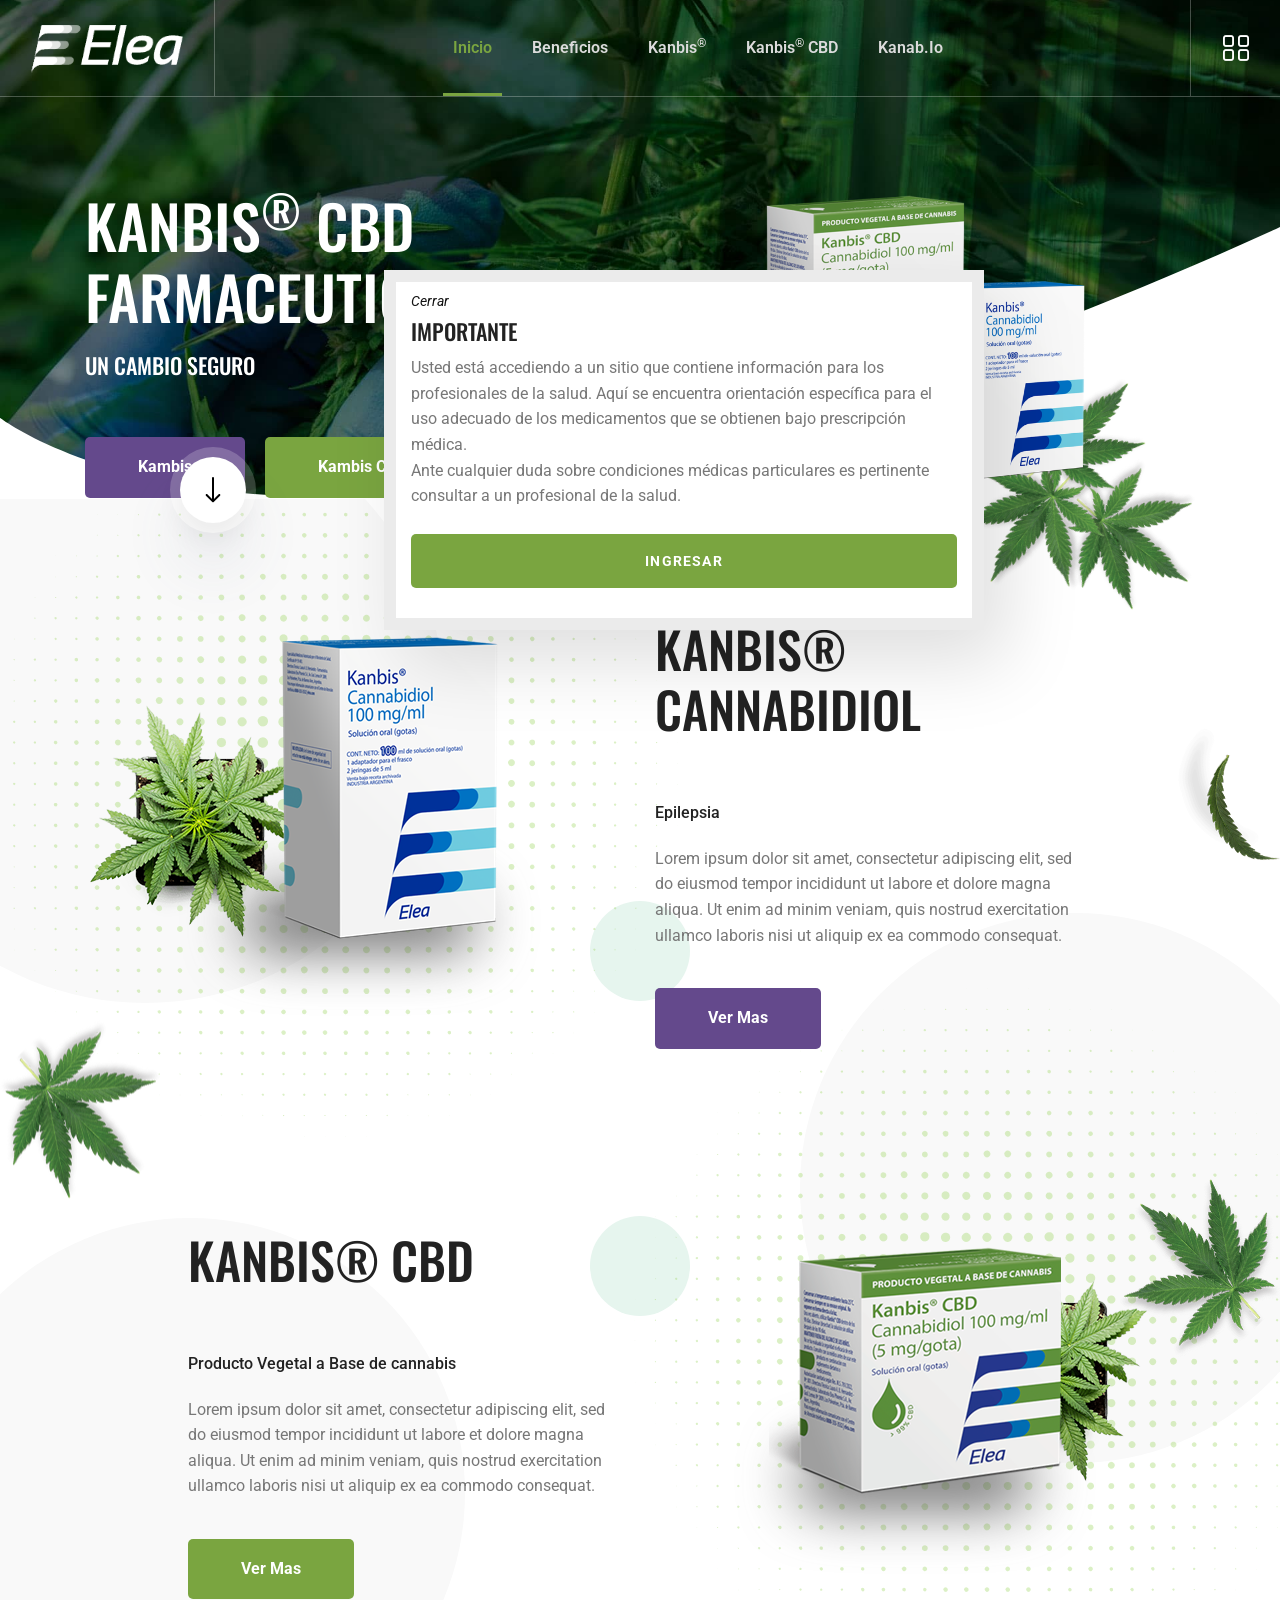
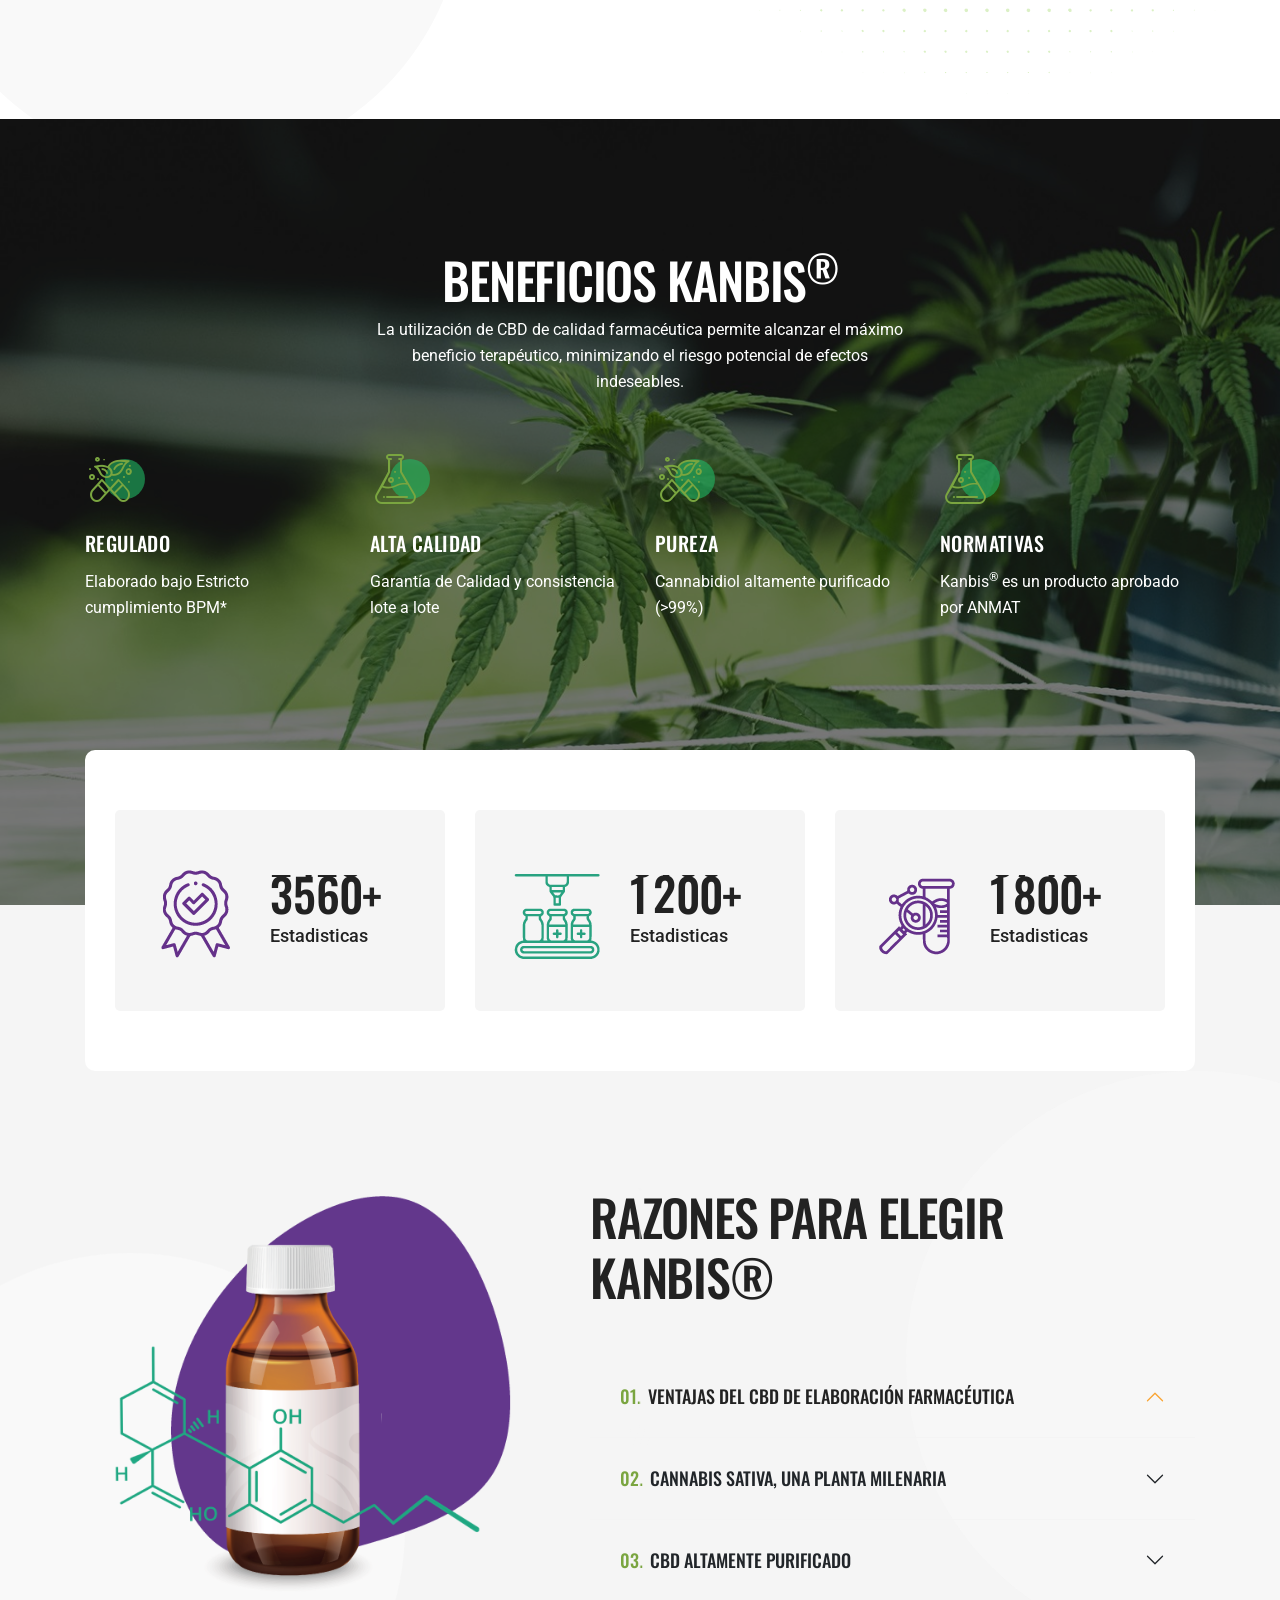
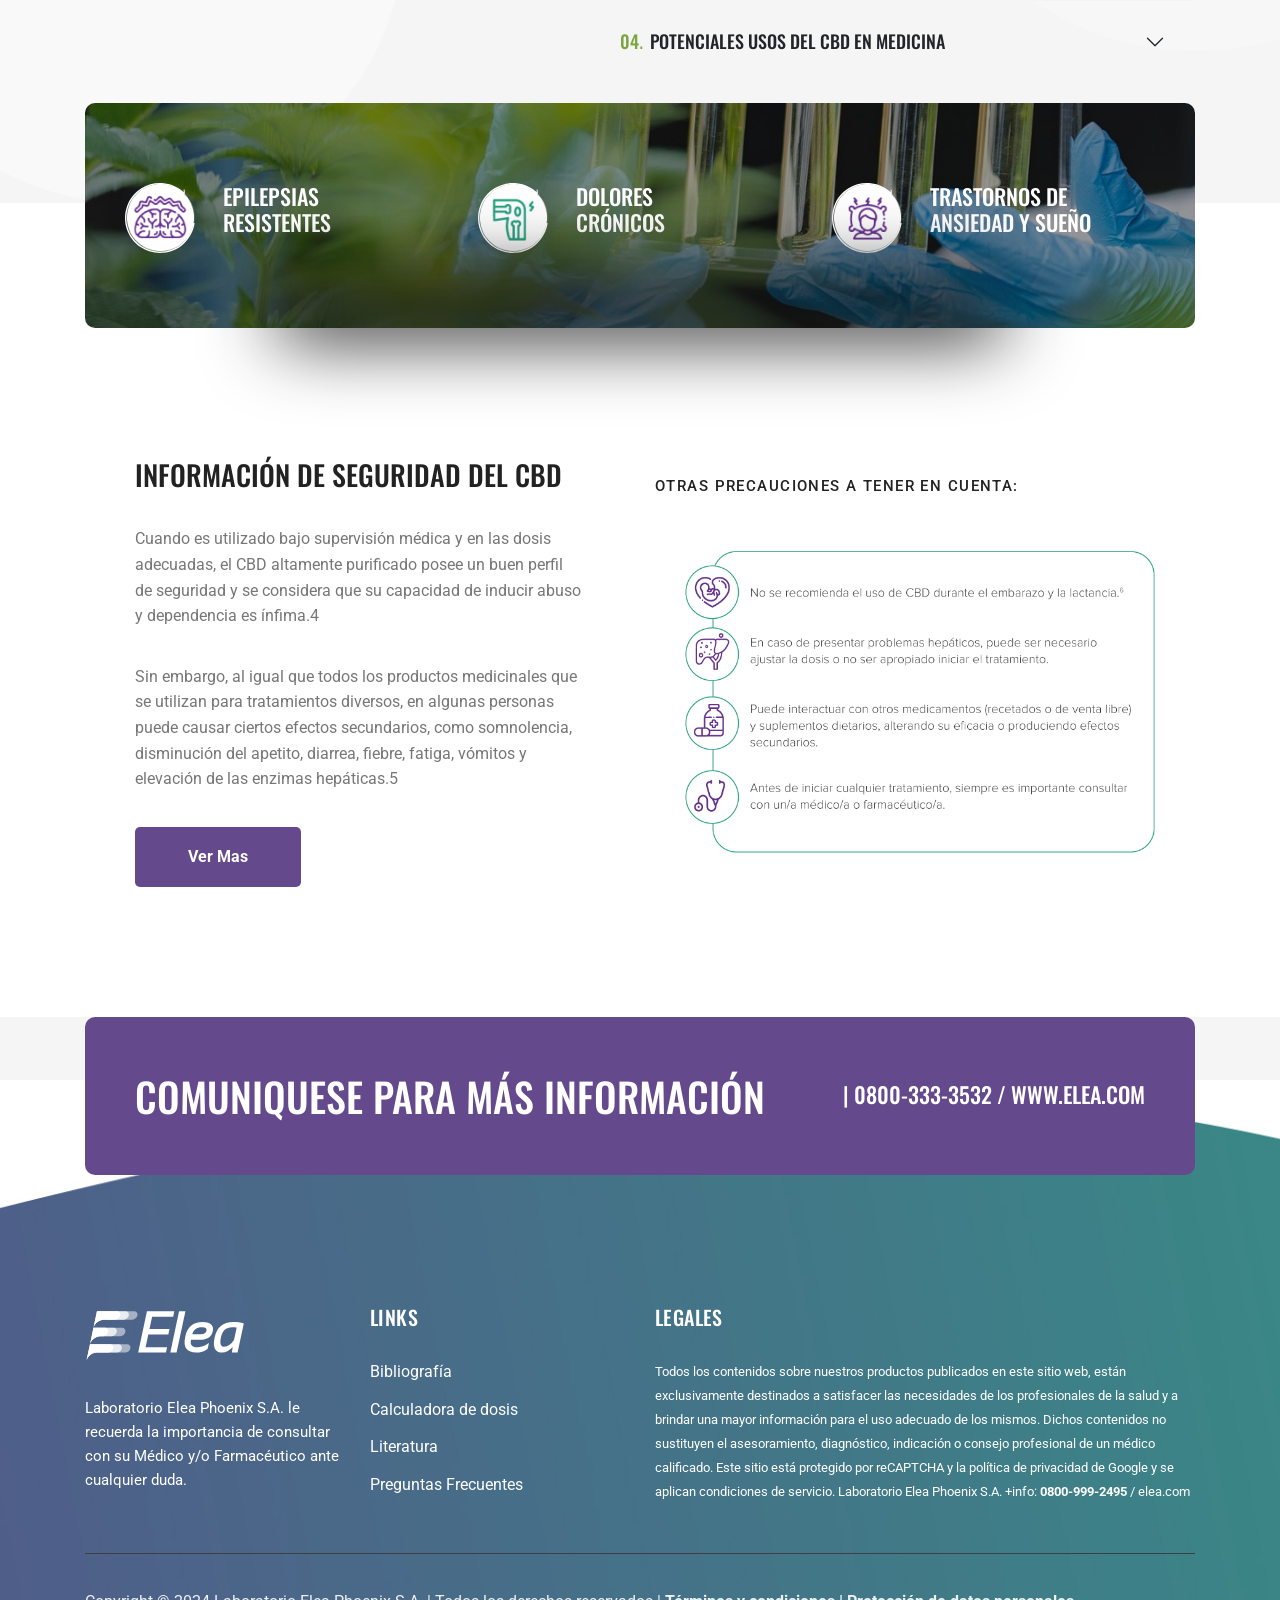
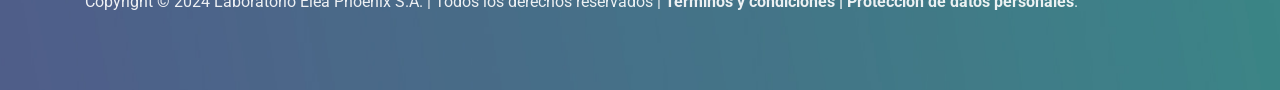
==== commit ac6be34c: "Add Kanbis home" ====
--- a/index.html
+++ b/index.html
@@ -192,8 +192,8 @@
                             <h2 class="title wow fadeInUp" data-wow-delay=".2s">Kanbis<sup>®</sup> CBD Farmaceutico</h2>
                             <h4 class="wow fadeInUp text-white pb-5" data-wow-delay=".4s">Un cambio Seguro</h4>
                             <div class="btn-grp wow fadeInUp" data-wow-delay=".6s">
-                                <a href="shop.html" class="btn btn-three">Kambis</a>
-                                <a href="contact.html" class="btn btn-three green-btn">Kambis CBD</a>
+                                <a href="index-kanbis.html" class="btn btn-three">Kambis</a>
+                                <a href="#" class="btn btn-three green-btn">Kambis CBD</a>
                             </div>
                         </div>
                     </div>
@@ -237,7 +237,7 @@
                                 <h6 class="features-product-quantity">Epilepsia</h6>
                                 <p>Lorem ipsum dolor sit amet, consectetur adipiscing elit, sed do eiusmod tempor incididunt ut labore et dolore magna aliqua. Ut enim ad minim veniam, quis nostrud exercitation ullamco laboris nisi ut aliquip ex ea commodo consequat. </p>
                                 <div class="features-product-bottom">
-                                    <a href="#" class="btn btn-three">Ver Mas</a>
+                                    <a href="index-kanbis.html" class="btn btn-three">Ver Mas</a>
                                     <!-- <span class="price">$89.99 <span class="old-price">$117.99</span></span> -->
                                 </div>
                             </div>
@@ -599,7 +599,7 @@
                                 <p>Cuando es utilizado bajo supervisión médica y en las dosis adecuadas, el CBD altamente purificado posee un buen perfil de seguridad y se considera que su capacidad de inducir abuso y dependencia es ínfima.4
                                 </p>
                                 <p>Sin embargo, al igual que todos los productos medicinales que se utilizan para tratamientos diversos, en algunas personas puede causar ciertos efectos secundarios, como somnolencia, disminución del apetito, diarrea, fiebre, fatiga, vómitos y elevación de las enzimas hepáticas.5 </p>
-                                <a href="shop.html" class="btn btn-three  ">Ver mas</a>
+                                <a href="#" class="btn btn-three  ">Ver mas</a>
                             </div>
                         </div>
                         <div class="col-lg-6">
@@ -725,7 +725,7 @@
                                     <a href="#" class="navSidebar-button">Bibliografía</a>
                                 </li>
                                 <li><a href="#">Calculadora de dosis</a></li>
-                                <li><a href="#">Literaturat</a></li>
+                                <li><a href="#">Literatura</a></li>
                                 <li><a href="#">Preguntas Frecuentes</a></li>
                                
                             </ul>
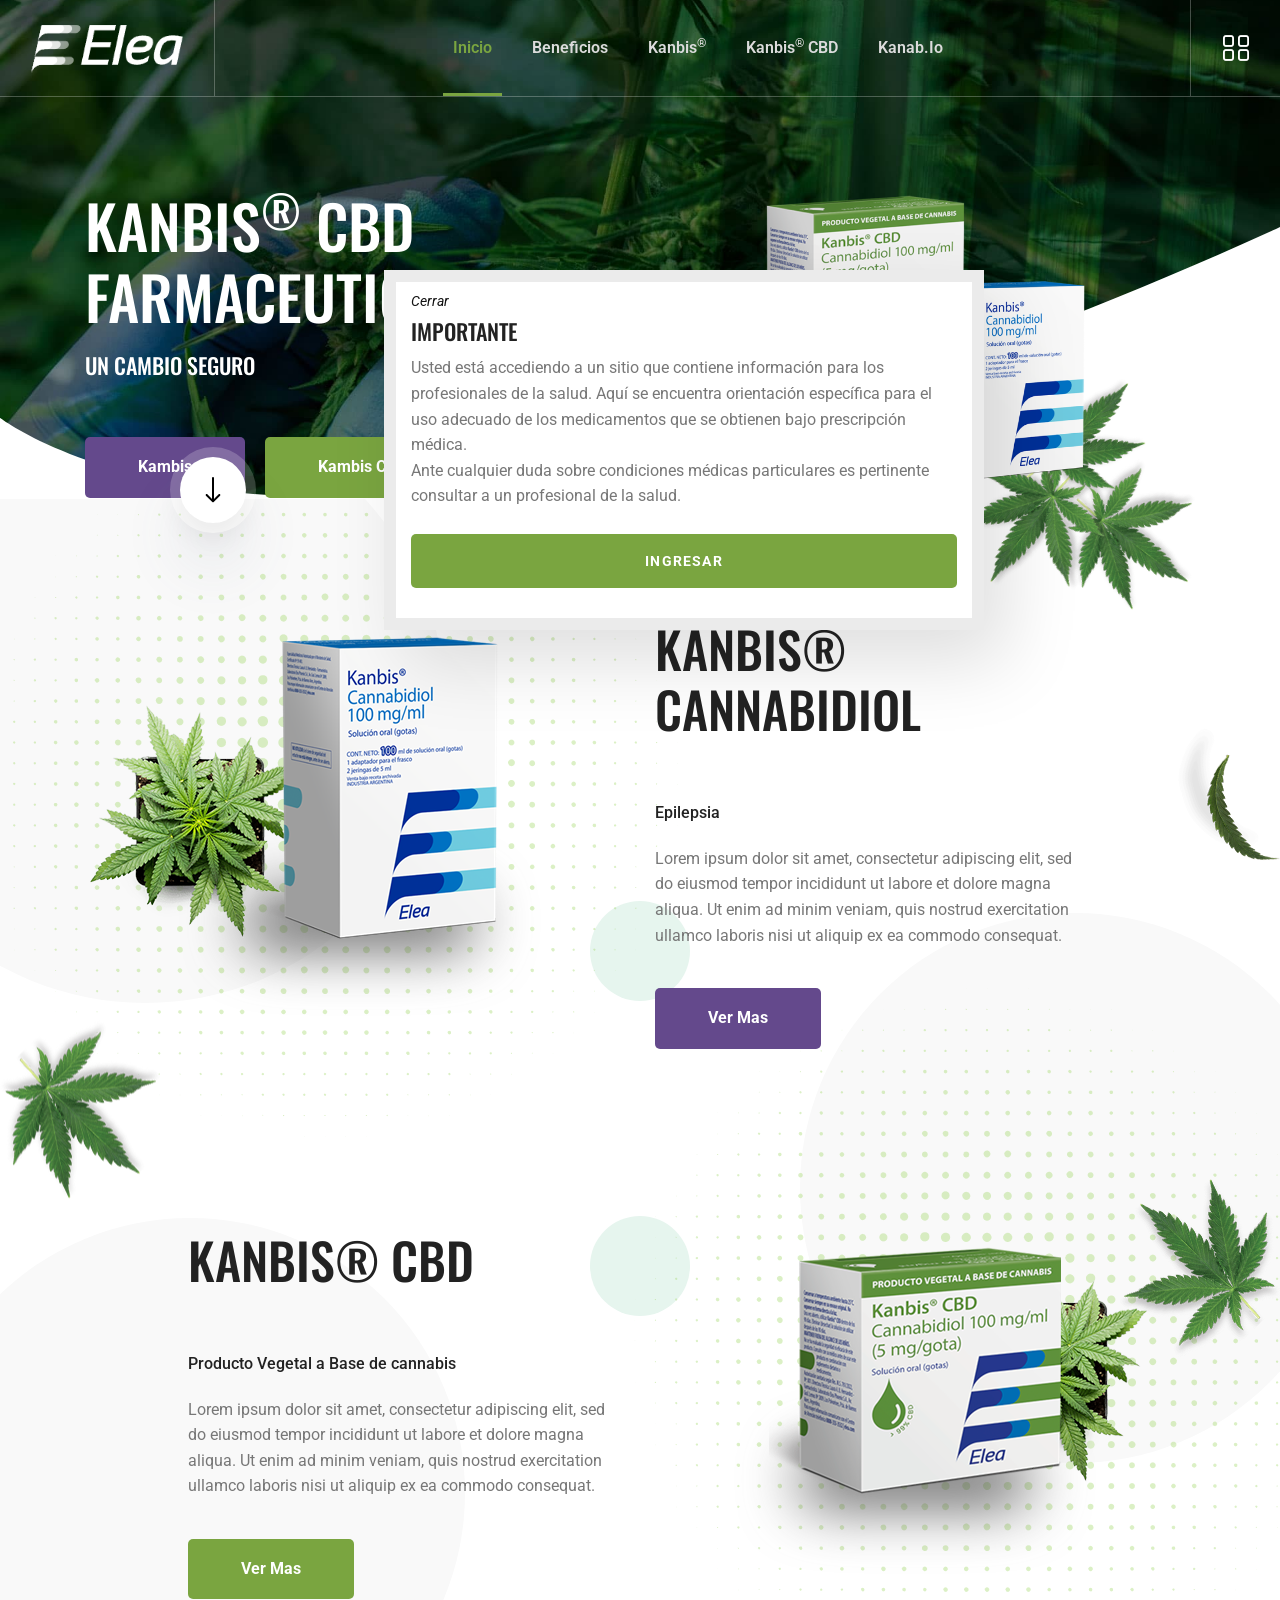
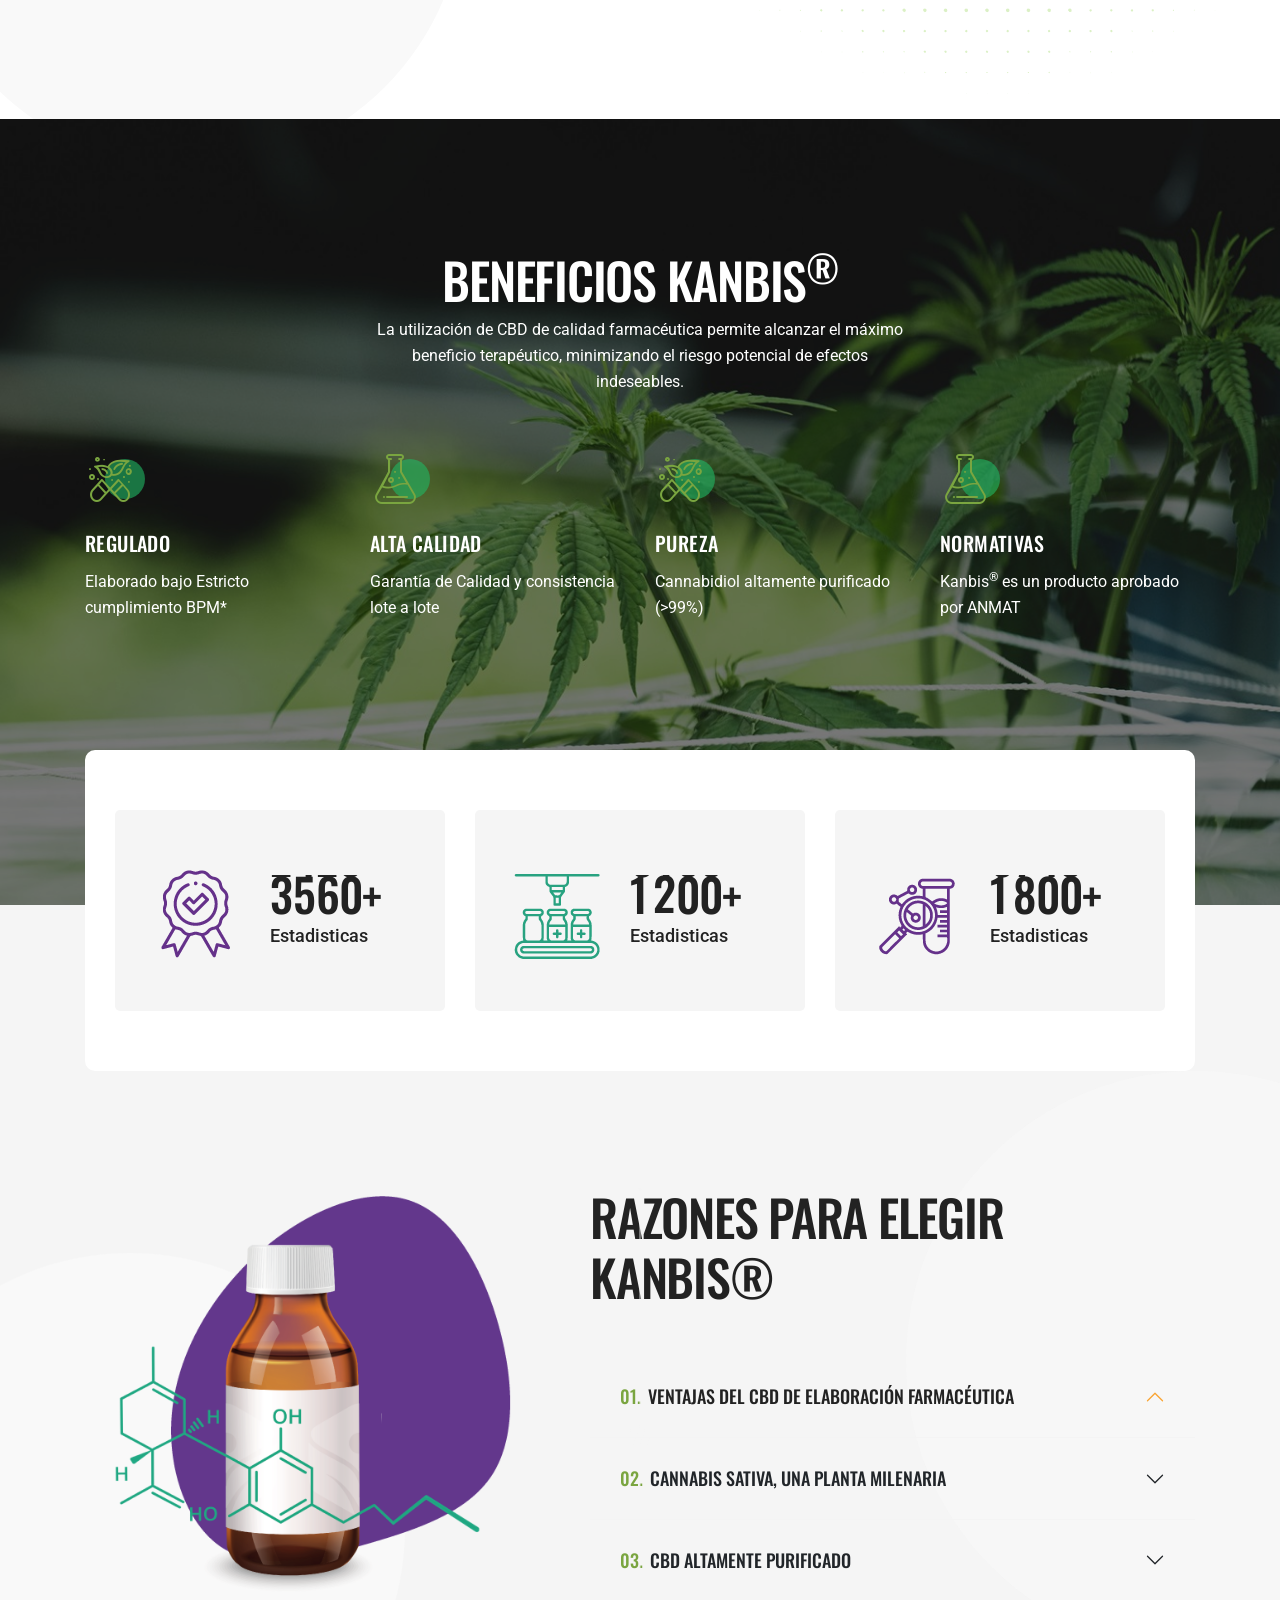
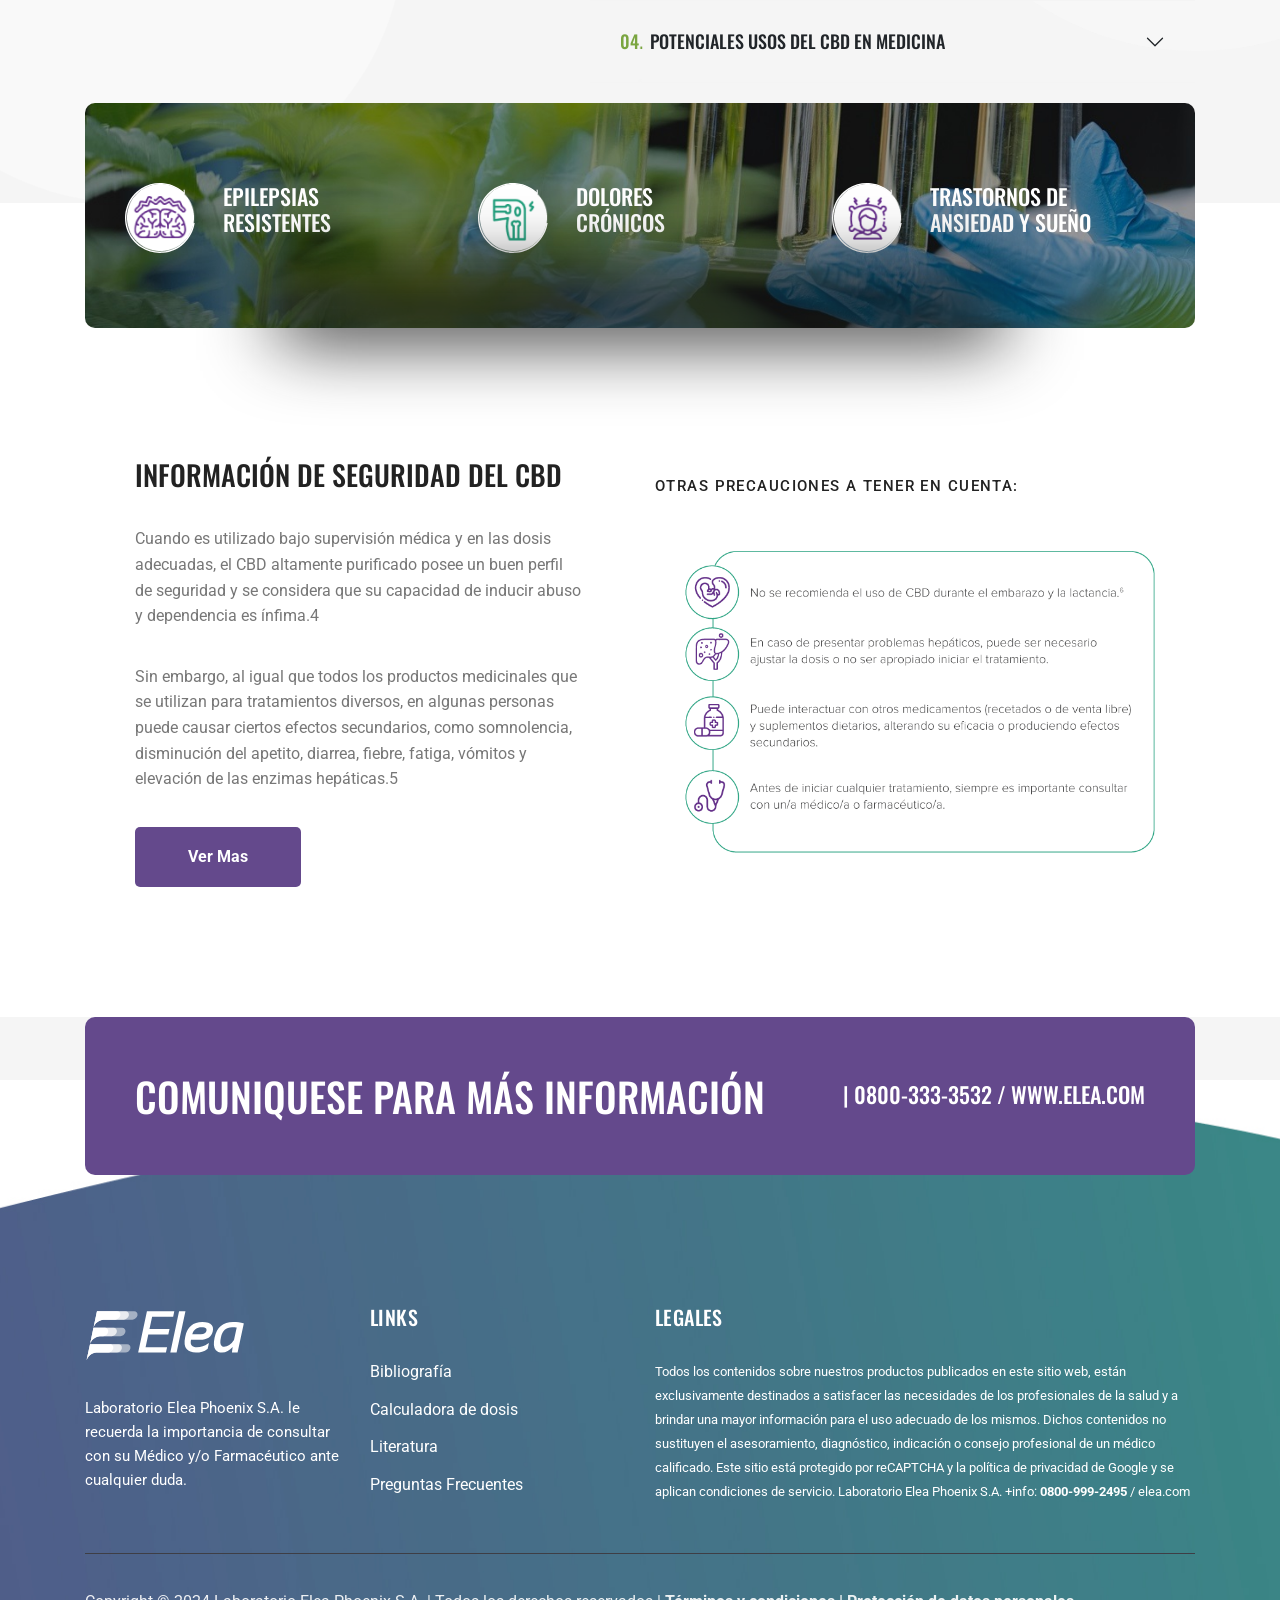
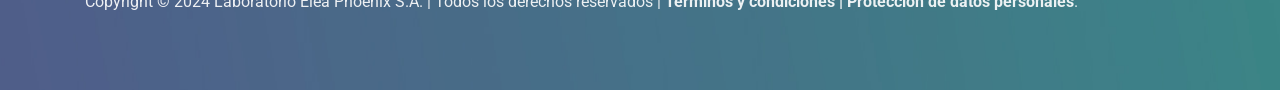
==== commit 1c57e0ed: "Add links" ====
--- a/index.html
+++ b/index.html
@@ -75,8 +75,8 @@
                                         </li>
                                         <li><a href="#features" class="section-link">Beneficios</a></li>
                                         
-                                        <li><a href="#" >Kanbis<sup>®</sup></a></li>
-                                        <li><a href="#" >Kanbis<sup>®</sup> CBD</a></li>
+                                        <li><a href="index-kanbis.html" >Kanbis<sup>®</sup></a></li>
+                                        <li><a href="index-cbd.html" >Kanbis<sup>®</sup> CBD</a></li>
                                         <li><a href="#">Kanab.io</a></li>
                                      
                                         
@@ -103,7 +103,7 @@
             <nav class="menu-box">
                 <div class="close-btn"><i class="fas fa-times"></i></div>
                 <div class="nav-logo">
-                    <a href="index.html"><img src="assets/img/logo/logo-elea-w.svg" alt=""></a>
+                    <a href="index.html"><img src="assets/img/logo/white_logo_02.png" alt=""></a>
                 </div>
                 <div class="menu-outer">
                     <!--Here Menu Will Come Automatically Via Javascript / Same Menu as in Header-->
@@ -193,7 +193,7 @@
                             <h4 class="wow fadeInUp text-white pb-5" data-wow-delay=".4s">Un cambio Seguro</h4>
                             <div class="btn-grp wow fadeInUp" data-wow-delay=".6s">
                                 <a href="index-kanbis.html" class="btn btn-three">Kambis</a>
-                                <a href="#" class="btn btn-three green-btn">Kambis CBD</a>
+                                <a href="index-cbd.html" class="btn btn-three green-btn">Kambis CBD</a>
                             </div>
                         </div>
                     </div>
@@ -260,7 +260,7 @@
                                 <h6 class="features-product-quantity">Producto Vegetal a Base de cannabis</h6>
                                 <p>Lorem ipsum dolor sit amet, consectetur adipiscing elit, sed do eiusmod tempor incididunt ut labore et dolore magna aliqua. Ut enim ad minim veniam, quis nostrud exercitation ullamco laboris nisi ut aliquip ex ea commodo consequat. </p>
                               <div class="features-product-bottom">
-                                    <a href="#" class="btn btn-three green-btn">Ver mas</a>
+                                    <a href="index-cbd.html" class="btn btn-three green-btn">Ver mas</a>
                                     <!-- <span class="price">$59.99 <span class="old-price">$79.99</span></span> -->
                                 </div>
                             </div>
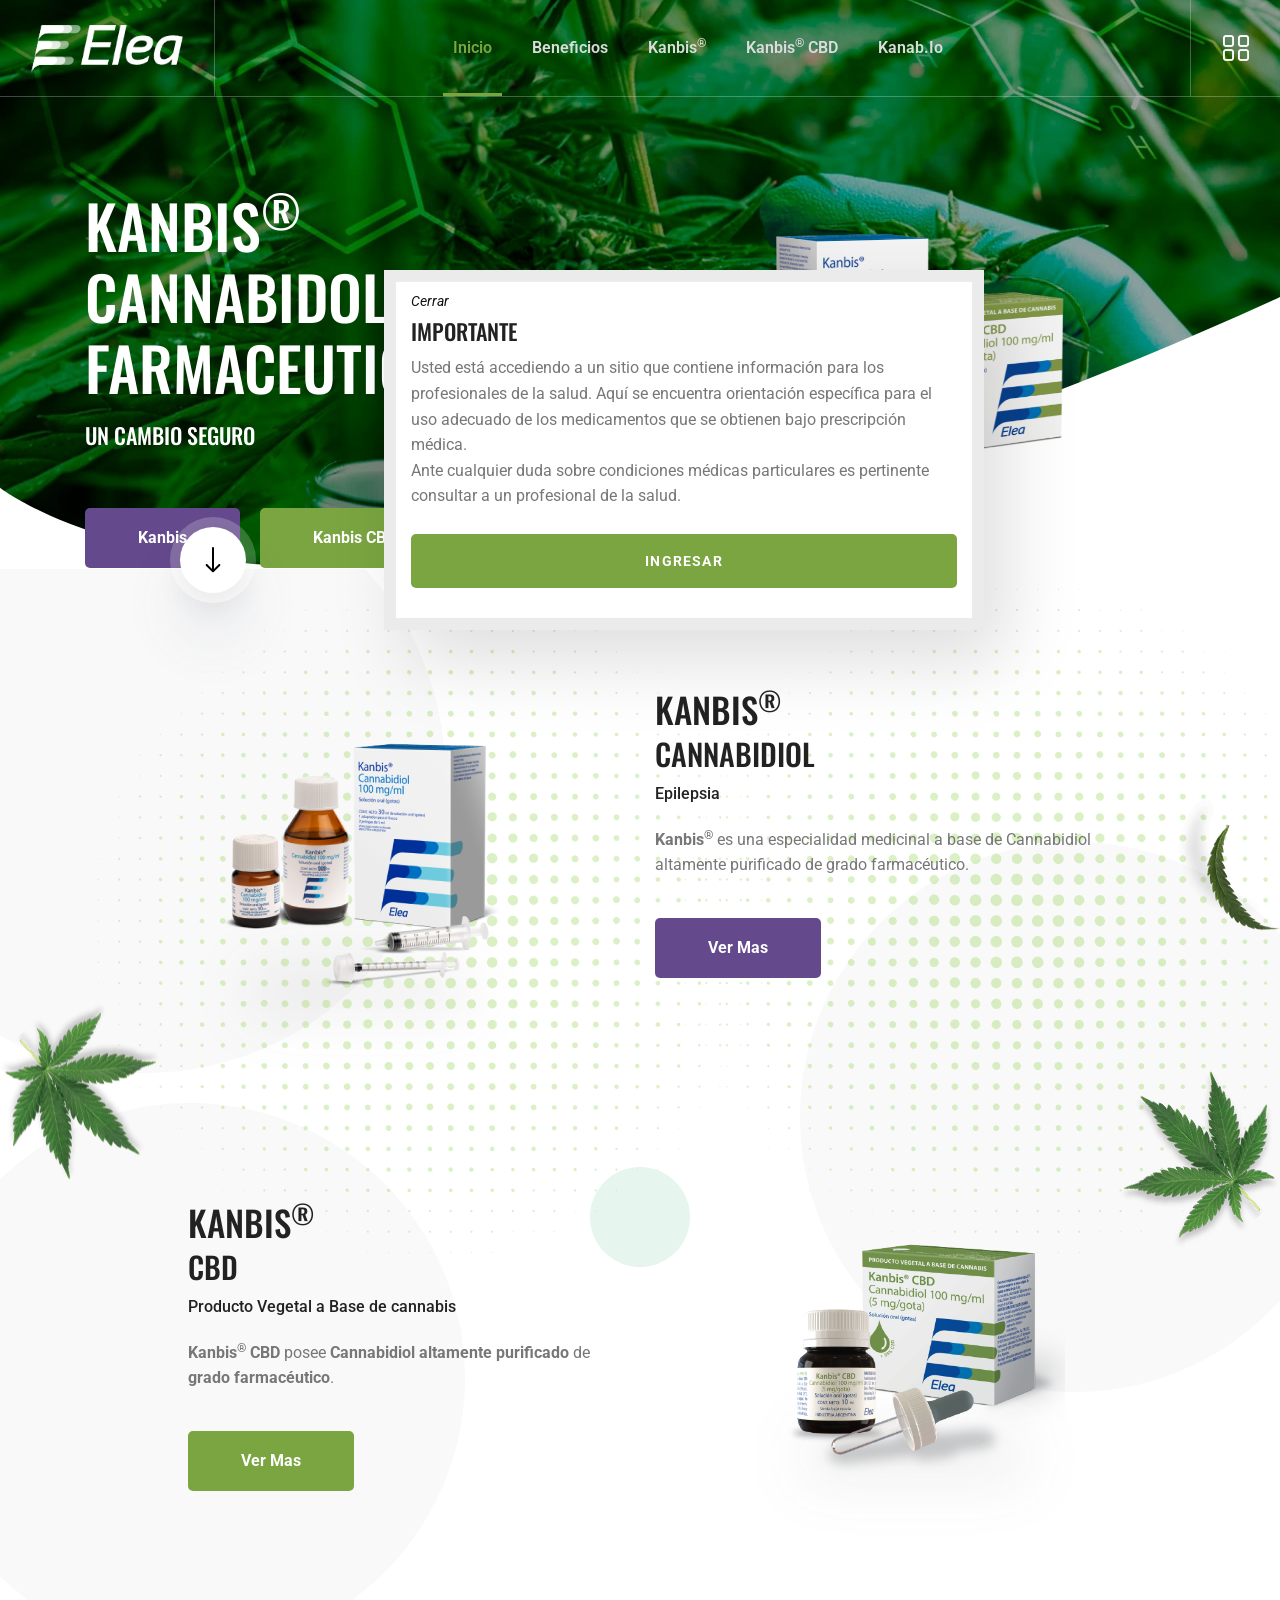
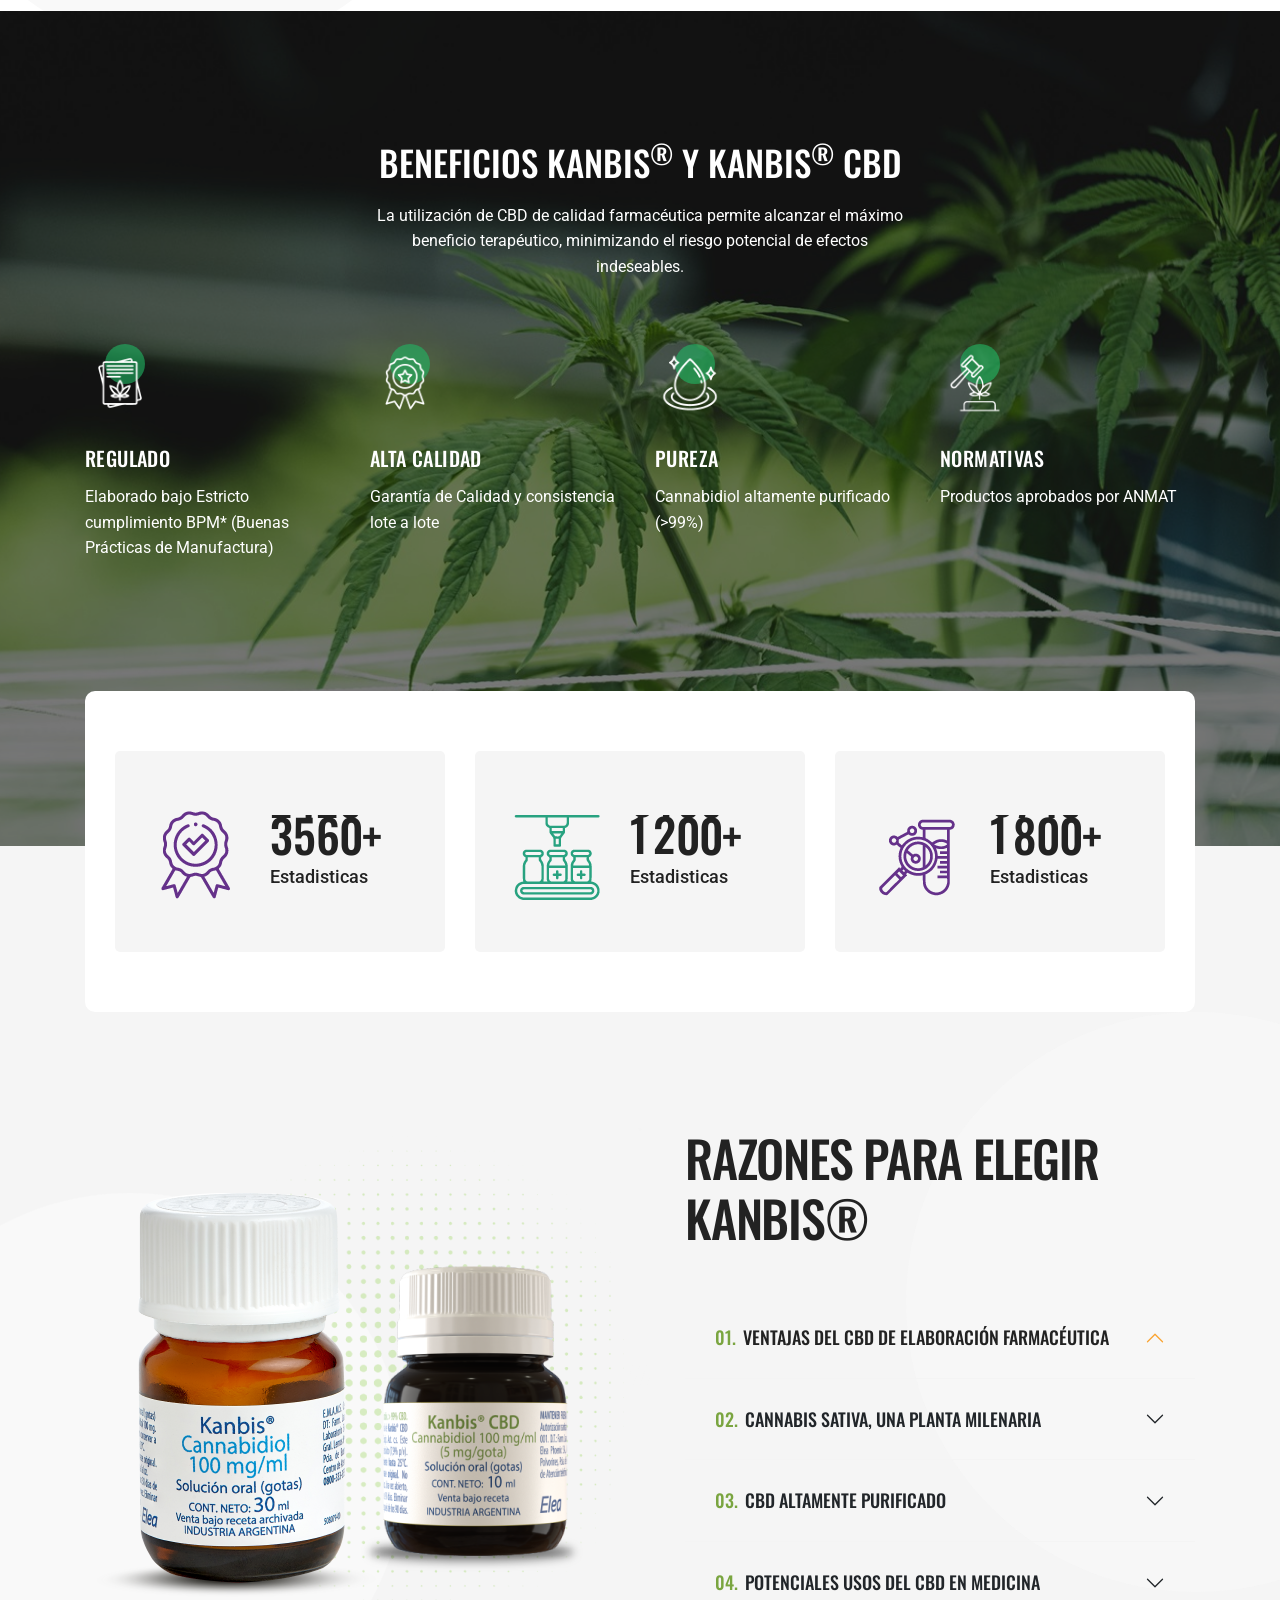
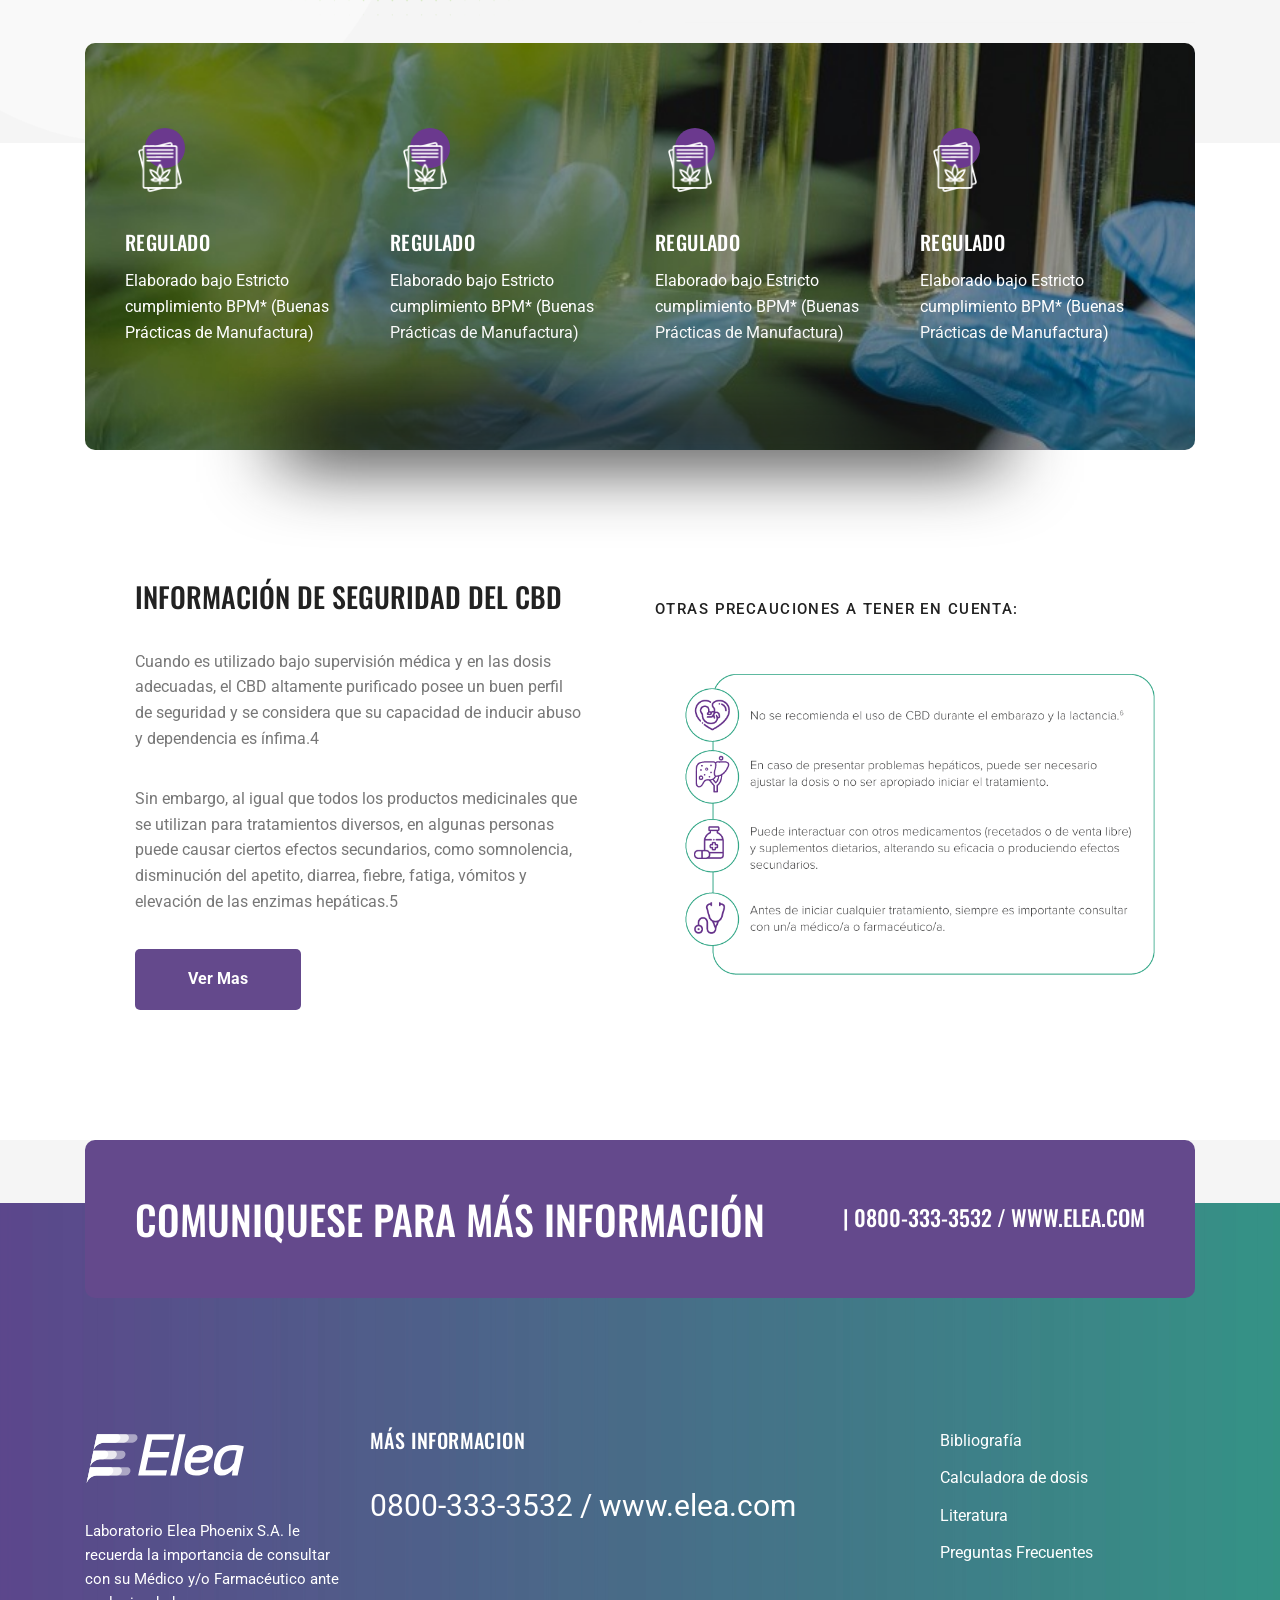
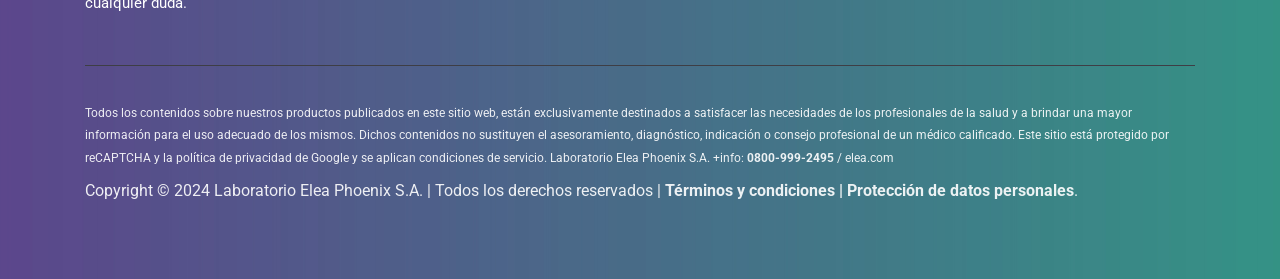
==== commit 47fe800a: "correccion 1" ====
--- a/index.html
+++ b/index.html
@@ -184,28 +184,28 @@
         <main class="main-area fix">
 
         <!-- banner-area -->
-        <section class="banner-area-two banner-bg" data-background="assets/img/banner/kanbis-elea-hero-home.jpg">
+        <section class="banner-area-two banner-bg" data-background="assets/img/banner/2-kanbis-hero-home.jpg">
             <div class="container">
                 <div class="row">
                     <div class="col-lg-6">
                         <div class="banner-content-two">
-                            <h2 class="title wow fadeInUp" data-wow-delay=".2s">Kanbis<sup>®</sup> CBD Farmaceutico</h2>
+                            <h2 class="title wow fadeInUp" data-wow-delay=".2s">Kanbis<sup>®</sup> Cannabidol Farmaceutico</h2>
                             <h4 class="wow fadeInUp text-white pb-5" data-wow-delay=".4s">Un cambio Seguro</h4>
                             <div class="btn-grp wow fadeInUp" data-wow-delay=".6s">
-                                <a href="index-kanbis.html" class="btn btn-three">Kambis</a>
-                                <a href="index-cbd.html" class="btn btn-three green-btn">Kambis CBD</a>
+                                <a href="index-kanbis.html" class="btn btn-three">Kanbis</a>
+                                <a href="index-cbd.html" class="btn btn-three green-btn">Kanbis CBD</a>
                             </div>
                         </div>
                     </div>
                     <div class="col-lg-6">
                         <div class="banner-img-two">
-                            <img src="assets/img/banner/h3_banner_img.png" alt="img">
-                            <img src="assets/img/banner/hero-icon-kanbis-1.png" class="shape" alt="">
-                        </div>
-                    </div>
-                </div>
-            </div>
-            <a href="#!" class="section-down scroll-to-target d-none d-xl-flex" data-target="#about">
+                            <img src="assets/img/home/Kanbis_Packs.png"  alt="img">
+                            
+                        </div>
+                    </div>
+                </div>
+            </div>
+            <a href="#footer" class="section-down scroll-to-target d-none d-xl-flex" data-target="#about">
                 <svg width="16" height="26" viewBox="0 0 16 26" fill="none" xmlns="http://www.w3.org/2000/svg">
                     <path d="M7.29289 25.0603C7.68342 25.4508 8.31658 25.4508 8.70711 25.0603L15.0711 18.6963C15.4616 18.3058 15.4616 17.6726 15.0711 17.2821C14.6805 16.8916 14.0474 16.8916 13.6569 17.2821L8 22.9389L2.34315 17.2821C1.95262 16.8916 1.31946 16.8916 0.928932 17.2821C0.538408 17.6726 0.538408 18.3058 0.928932 18.6963L7.29289 25.0603ZM7 0.196289L7 24.3532H9L9 0.196289L7 0.196289Z"
                     fill="currentColor" />
@@ -219,23 +219,27 @@
 
        
         <!-- features-product -->
-        <section id="pricing" class="features-products">
+        <section  class="features-products">
             <div class="container">
                 <div class="features-products-wrap">
                     <div class="row justify-content-center">
                         <div class="col-lg-6 col-md-8">
                             <div class="features-products-thumb">
                                 <div class="main-img">
-                                    <img src="assets/img/products/kanbis-pack.png" alt="img">
-                                </div>
-                                <img src="assets/img/products/features_product_shape02.png" alt="img" class="shape-img">
+                                    <img src="assets/img/home/1-img-completa-Kanbis.png" alt="img">
+                                </div>
+                                
+                            </div>
+                            <div class="tg-supplement-shape-l">
+                                <img src="assets/img/products/features_product_dots.png" alt="" class="rotateme">
                             </div>
                         </div>
                         <div class="col-lg-6 col-md-10">
                             <div class="features-product-content">
-                                <h2 class="title"><a href="#">Kanbis® Cannabidiol</a></h2>
+                                <h2 ><a href="#">Kanbis<sup>®</sup><br>
+                                    <span style="font-size: 30px; margin-top: -10px;"> Cannabidiol</span></a></h2>
                                 <h6 class="features-product-quantity">Epilepsia</h6>
-                                <p>Lorem ipsum dolor sit amet, consectetur adipiscing elit, sed do eiusmod tempor incididunt ut labore et dolore magna aliqua. Ut enim ad minim veniam, quis nostrud exercitation ullamco laboris nisi ut aliquip ex ea commodo consequat. </p>
+                                <p><b>Kanbis<sup>®</sup> </b> es una especialidad medicinal a base de Cannabidiol altamente puriﬁcado de grado farmacéutico. </p>
                                 <div class="features-product-bottom">
                                     <a href="index-kanbis.html" class="btn btn-three">Ver Mas</a>
                                     <!-- <span class="price">$89.99 <span class="old-price">$117.99</span></span> -->
@@ -249,16 +253,20 @@
                         <div class="col-lg-6 col-md-8">
                             <div class="features-products-thumb">
                                 <div class="main-img">
-                                    <img src="assets/img/products/KAnbis-cbd-g600.png" alt="img">
-                                </div>
-                                <img src="assets/img/products/features_product_shape02.png" alt="img" class="shape-img">
+                                    <img src="assets/img/home/pack-completo-Kanbis CBD.png" alt="img">
+                                </div>
+                               
+                            </div>
+                            <div class="tg-supplement-shape">
+                                <img src="assets/img/products/features_product_dots.png" alt="" class="rotateme">
                             </div>
                         </div>
                         <div class="col-lg-6 col-md-10">
                             <div class="features-product-content">
-                                <h2 class="title"><a href="#">Kanbis® CBD</a></h2>
+                                <h2 ><a href="#">Kanbis<sup>®</sup><br>
+                                    <span style="font-size: 30px; margin-top: -10px;"> CBD</span></a></h2>
                                 <h6 class="features-product-quantity">Producto Vegetal a Base de cannabis</h6>
-                                <p>Lorem ipsum dolor sit amet, consectetur adipiscing elit, sed do eiusmod tempor incididunt ut labore et dolore magna aliqua. Ut enim ad minim veniam, quis nostrud exercitation ullamco laboris nisi ut aliquip ex ea commodo consequat. </p>
+                                <p><strong>Kanbis<sup>®</sup> CBD</strong> posee <strong>Cannabidiol altamente purificado</strong> de <strong>grado farmacéutico</strong>.</p>
                               <div class="features-product-bottom">
                                     <a href="index-cbd.html" class="btn btn-three green-btn">Ver mas</a>
                                     <!-- <span class="price">$59.99 <span class="old-price">$79.99</span></span> -->
@@ -283,7 +291,7 @@
             <div class="fp-circle one"></div>
             <div class="fp-circle two"></div>
             <div class="fp-circle three"></div>
-            <div class="fp-circle four"></div>
+            <!-- <div class="fp-circle four"></div> -->
             <div class="fp-circle five"></div>
         </section>
         <!-- features-product-end -->
@@ -298,7 +306,7 @@
                 <div class="col-lg-6">
                     <div class="section-title section-title-two white-title text-center mb-60">
                        
-                        <h2 class="title">Beneficios Kanbis<sup>®</sup> </h2>
+                        <h2 class="text-white">Beneficios Kanbis<sup>®</sup> y Kanbis<sup>®</sup> CBD </h2>
                         <p class="text-white pt-2">La utilización de CBD de calidad farmacéutica permite alcanzar el máximo beneficio
                             terapéutico, minimizando el riesgo potencial de efectos indeseables.</p>
                     </div>
@@ -308,11 +316,12 @@
                 <div class="col-xl-3 col-lg-4 col-md-6">
                     <div class="features-item features-item-three">
                         <div class="features-icon">
-                            <i class="flaticon-capsule"></i>
+                            <img src="assets/img/home/icono-regulado.png" width="70px">
                         </div>
                         <div class="features-content">
                             <h4 class="title">Regulado</h4>
-                            <p>Elaborado bajo Estricto cumplimiento BPM*
+                            <p>Elaborado bajo Estricto cumplimiento BPM* 
+                                (Buenas Prácticas de Manufactura)
                             </p>
                         </div>
                     </div>
@@ -320,34 +329,35 @@
                 <div class="col-xl-3 col-lg-4 col-md-6">
                     <div class="features-item features-item-three">
                         <div class="features-icon">
-                            <i class="flaticon-test"></i>
+                           <img src="assets/img/home/1-alta-calidad.png" width="70px">
                         </div>
                         <div class="features-content">
                             <h4 class="title">Alta Calidad</h4>
                             <p>Garantía de Calidad y consistencia lote a lote
                             </p>
+                            <br>
                         </div>
                     </div>
                 </div>
                 <div class="col-xl-3 col-lg-4 col-md-6">
                     <div class="features-item features-item-three">
                         <div class="features-icon">
-                            <i class="flaticon-capsule"></i>
+                            <img src="assets/img/home/Kanbis_Icono_pureza.png" width="70px">
                         </div>
                         <div class="features-content">
                             <h4 class="title">Pureza</h4>
-                            <p>Cannabidiol altamente purificado (>99%)</p>
+                            <p>Cannabidiol altamente purificado (>99%)</p><br>
                         </div>
                     </div>
                 </div>
                 <div class="col-xl-3 col-lg-4 col-md-6">
                     <div class="features-item features-item-three">
                         <div class="features-icon">
-                            <i class="flaticon-test"></i>
+                            <img src="assets/img/home/Kanbis_Icono-normativa.png" width="70px">
                         </div>
                         <div class="features-content">
                             <h4 class="title">Normativas</h4>
-                            <p>Kanbis<sup>®</sup> es un producto aprobado por ANMAT</p>
+                            <p>Productos aprobados por ANMAT</p><br><br>
                         </div>
                     </div>
                 </div>
@@ -405,12 +415,12 @@
             <div class="container">
                 <div class="blog-inner-wrapper">
                     <div class="row justify-content-center">
-                        <div class="col-lg-5 ">
+                        <div class="col-lg-6 ">
                             <div class="about-img text-center">
                                 <img src="assets/img/icons/desplegable-img-3.png" alt="img">
                             </div>
                         </div>
-                        <div class="col-lg-7 ">
+                        <div class="col-lg-6 ">
                             <div class="faq-wrapper">
                                 <div class="section-title mb-50">
                                     <!-- <p class="sub-title">.. Ask Question ..</p> -->
@@ -529,54 +539,72 @@
         </section>
         <!-- blog-post-area-end -->
 
+        
+        
+
          
             <!-- features-area -->
             <section id="product" class="features-area-two" style="margin-top: -100px; ">
                 <div class="container">
                     <div class="features-wrap" data-background="assets/img/bg/h3_features_bg.jpg">
                         <div class="row gy-5">
-                            <div class="col-lg-4 col-md-6">
-                                <div class="features-item-two">
-                                    <div class="features-icon-two">
-                                        <img src="assets/img/icons/trastornos-cognitivos.png" class="injectable" alt="Icon">
-                                        <div class="shape">
-                                            <img src="assets/img/icons/features_shape.svg" alt="" class="injectable">
-                                        </div>
-                                    </div>
-                                    <div class="features-content-two">
-                                        <h4 class="title">Epilepsias<br>resistentes</h4>
-                                        <!-- <p>Ciertos tipos de epilepsias resistentes a los fármacos antiepilépticos disponibles.</p> -->
-                                    </div>
-                                </div>
-                            </div>
-                            <div class="col-lg-4 col-md-6">
-                                <div class="features-item-two">
-                                    <div class="features-icon-two">
-                                        <img src="assets/img/icons/dolor-cronico.png" class="injectable" alt="Icon">
-                                        <div class="shape">
-                                            <img src="assets/img/icons/features_shape.svg" alt="" class="injectable">
-                                        </div>
-                                    </div>
-                                    <div class="features-content-two">
-                                        <h4 class="title">Dolores <br>crónicos</h4>
-                                        
-                                    </div>
-                                </div>
-                            </div>
-                            <div class="col-lg-4 col-md-6">
-                                <div class="features-item-two">
-                                    <div class="features-icon-two">
-                                        <img src="assets/img/icons/trastornos-insomnio.png" class="injectable" alt="Icon">
-                                        <div class="shape">
-                                            <img src="assets/img/icons/features_shape.svg" alt="" class="injectable">
-                                        </div>
-                                    </div>
-                                    <div class="features-content-two">
-                                        <h4 class="title">Trastornos de Ansiedad y Sueño</h4>
-                                        
-                                    </div>
-                                </div>
-                            </div>
+                            <div class="col-lg-3 col-md-6">
+                                <div class="features-item features-item-three">
+                                    <div class="features-icon-1">
+                                        <img src="assets/img/home/icono-regulado.png" width="70px">
+                                    </div>
+                                    <div class="features-content">
+                                        <h4 class="title">Regulado</h4>
+                                        <p>Elaborado bajo Estricto cumplimiento BPM* 
+                                            (Buenas Prácticas de Manufactura)
+                                        </p>
+                                    </div>
+                                </div>
+                            
+                            </div>
+                            <div class="col-lg-3 col-md-6">
+                                <div class="features-item features-item-three">
+                                    <div class="features-icon-1">
+                                        <img src="assets/img/home/icono-regulado.png" width="70px">
+                                    </div>
+                                    <div class="features-content">
+                                        <h4 class="title">Regulado</h4>
+                                        <p>Elaborado bajo Estricto cumplimiento BPM* 
+                                            (Buenas Prácticas de Manufactura)
+                                        </p>
+                                    </div>
+                                </div>
+                            
+                            </div>
+                            <div class="col-lg-3 col-md-6">
+                                <div class="features-item features-item-three">
+                                    <div class="features-icon-1">
+                                        <img src="assets/img/home/icono-regulado.png" width="70px">
+                                    </div>
+                                    <div class="features-content">
+                                        <h4 class="title">Regulado</h4>
+                                        <p>Elaborado bajo Estricto cumplimiento BPM* 
+                                            (Buenas Prácticas de Manufactura)
+                                        </p>
+                                    </div>
+                                </div>
+                            
+                            </div>
+                            <div class="col-lg-3 col-md-6">
+                                <div class="features-item features-item-three">
+                                    <div class="features-icon-1">
+                                        <img src="assets/img/home/icono-regulado.png" width="70px">
+                                    </div>
+                                    <div class="features-content">
+                                        <h4 class="title">Regulado</h4>
+                                        <p>Elaborado bajo Estricto cumplimiento BPM* 
+                                            (Buenas Prácticas de Manufactura)
+                                        </p>
+                                    </div>
+                                </div>
+                            
+                            </div>
+                          
                         </div>
                     </div>
                 </div>
@@ -699,7 +727,7 @@
         <!-- main-area-end -->
 
    <!-- Footer-area -->
-   <footer class="footer-area-two footer-bg" data-background="assets/img/bg/h3_footer-bg.jpg">
+   <footer id="footer" class="footer-area-two footer-bg" data-background="assets/img/bg/h3_footer-bg.jpg">
     <div class="footer-top-wrap-two">
         <div class="container">
             <div class="footer-widgets-wrap footer-widgets-wrap-two">
@@ -717,29 +745,28 @@
                             </div>
                         </div>
                     </div>
-                    <div class="col-lg-3 col-md-6 col-sm-6">
-                        <div class="footer-widget footer-widget-two">
-                            <h4 class="fw-title">Links</h4>
-                            <ul class="list-wrap">
-                                <li class="offCanvas-btn-two d-none d-xl-flex">
-                                    <a href="#" class="navSidebar-button">Bibliografía</a>
-                                </li>
-                                <li><a href="#">Calculadora de dosis</a></li>
-                                <li><a href="#">Literatura</a></li>
-                                <li><a href="#">Preguntas Frecuentes</a></li>
-                               
-                            </ul>
-                        </div>
-                    </div>
+               
                  
                     <div class="col-lg-6 col-md-6">
                         <div class="footer-widget">
-                            <h4 class="fw-title">Legales</h4>
+                            <h4 class="fw-title">Más informacion</h4>
                             <div class="footer-text-two">
-                                <p class="text-left m-l-40 m-r-40"><small>Todos los contenidos sobre nuestros productos publicados en este sitio web, están exclusivamente destinados a satisfacer las necesidades de los profesionales de la salud y a brindar una mayor información para el uso adecuado de los mismos. Dichos contenidos no sustituyen el asesoramiento, diagnóstico, indicación o consejo profesional de un médico caliﬁcado. Este sitio está protegido por reCAPTCHA y la política de privacidad de Google y se aplican condiciones de servicio. 
-                                    Laboratorio Elea Phoenix S.A. +info: <strong>0800-999-2495</strong> / elea.com</small>    
-                                </p>
-                        </div>
+                              <p style="font-size: 30px;">0800-333-3532 / www.elea.com</p>
+                        </div>
+                    </div>
+                </div>
+                <div class="col-lg-3 col-md-6 col-sm-6">
+                    <div class="footer-widget footer-widget-two">
+                        <!-- <h4 class="fw-title">Links</h4> -->
+                        <ul class="list-wrap">
+                            <li class="offCanvas-btn-two d-none d-xl-flex">
+                                <a href="#" class="navSidebar-button">Bibliografía</a>
+                            </li>
+                            <li><a href="#">Calculadora de dosis</a></li>
+                            <li><a href="#">Literatura</a></li>
+                            <li><a href="#">Preguntas Frecuentes</a></li>
+                           
+                        </ul>
                     </div>
                 </div>
             </div>
@@ -757,6 +784,9 @@
                 <div class="row align-items-center">
                     <div class="col-md-12">
                         <div class="copyright-text">
+                            <p style="font-size: 14px;" class="text-left m-l-40 m-r-40 pb-10"><small>Todos los contenidos sobre nuestros productos publicados en este sitio web, están exclusivamente destinados a satisfacer las necesidades de los profesionales de la salud y a brindar una mayor información para el uso adecuado de los mismos. Dichos contenidos no sustituyen el asesoramiento, diagnóstico, indicación o consejo profesional de un médico caliﬁcado. Este sitio está protegido por reCAPTCHA y la política de privacidad de Google y se aplican condiciones de servicio. 
+                                Laboratorio Elea Phoenix S.A. +info: <strong>0800-999-2495</strong> / elea.com</small>    
+                            </p>
                             <p>Copyright © 2024 Laboratorio Elea Phoenix S.A. | Todos los derechos reservados | <strong><a style="color: #fff;" href="https://elea.com/terminos-y-condiciones/" target="_blank">Términos y condiciones</a> | <a style="color: #fff;" href="https://elea.com/proteccion-de-datos-personales/" target="_blank">Protección de datos personales</a></strong>. </p>
                         </div>
                     </div>
--- a/assets/css/style.css
+++ b/assets/css/style.css
@@ -114,7 +114,7 @@
 a:hover,
 .portfolio-cat a:hover,
 .footer -menu li a:hover {
-	color: var(--tg-primary-color);
+	color: var(--tg-secondary-color);
 	text-decoration: none;
 }
 a,
@@ -1420,6 +1420,7 @@
 	z-index: -1;
 	transition: .4s linear;
 }
+
 .features-content .title {
 	font-size: 20px;
 	color: var(--tg-white);
@@ -1444,6 +1445,110 @@
 .features-items-wrap .row>*:nth-child(4n) .features-item {
 	margin-left: 50px;
 }
+/* 8. Features violeta */
+/* 8. Features */
+.features-bg {
+	background-position: center;
+	background-size: cover;
+	padding: 97px 0;
+	position: relative;
+	margin: 37px 0 44px;
+}
+.features-bg::before {
+	content: "";
+	position: absolute;
+	left: 0;
+	top: -41px;
+	width: 100%;
+	height: 41px;
+	background-image: url(../img/bg/features_shape01.png);
+	background-repeat: repeat-x;
+	background-position: center;
+}
+.features-bg::after {
+	content: "";
+	position: absolute;
+	left: 0;
+	bottom: -50px;
+	width: 100%;
+	height: 50px;
+	background-image: url(../img/bg/features_shape02.png);
+	background-repeat: repeat-x;
+	background-position: center;
+}
+.features-img {
+	text-align: right;
+	margin-right: -30px;
+}
+.features-item {
+	margin: 0 0 50px;
+}
+.features-icon {
+	font-size: 50px;
+	color: #FEE431;
+	position: relative;
+	z-index: 1;
+	margin: 0 0 27px;
+}
+.features-icon::after {
+	content: "";
+	position: absolute;
+	left: 20px;
+	top: 5px;
+	width: 40px;
+	height: 40px;
+	background: #20B764;
+	border-radius: 50%;
+	z-index: -1;
+	transition: .4s linear;
+}
+
+.features-content .title {
+	font-size: 20px;
+	color: var(--tg-white);
+	letter-spacing: 0.02em;
+	margin-bottom: 14px;
+}
+.features-content p {
+	margin: 0 0;
+	color: var(--tg-white);
+}
+.features-item:hover .features-icon::after {
+	left: 5px;
+}
+.features-items-wrap .row>*:nth-last-child(-n+2) .features-item {
+	margin: 0 0;
+}
+.features-items-wrap .row>*:nth-child(4n+1) .features-item ,
+.features-items-wrap .row>*:nth-child(4n+3) .features-item {
+	margin-right: 50px;
+}
+.features-items-wrap .row>*:nth-child(4n+2) .features-item,
+.features-items-wrap .row>*:nth-child(4n) .features-item {
+	margin-left: 50px;
+}
+/* 8. Features violeta */
+
+.features-icon-1 {
+	font-size: 50px;
+	color: #FEE431;
+	position: relative;
+	z-index: 1;
+	margin: 0 0 27px;
+}
+.features-icon-1::after {
+	content: "";
+	position: absolute;
+	left: 20px;
+	top: 5px;
+	width: 40px;
+	height: 40px;
+	background: #6B398E;
+	border-radius: 50%;
+	z-index: -1;
+	transition: .4s linear;
+}
+
 
 /* 9. Features Products */
 .features-products {
@@ -1466,7 +1571,7 @@
 	position: absolute;
 	left: 38%;
 	top: 50%;
-	background-image: url(../img/products/features_product_dots.png);
+	/* background-image: url(../img/products/features_product_dots.png); */
 	width: 706px;
 	height: 706px;
 	z-index: -1;
@@ -1536,7 +1641,7 @@
 	bottom: 7px;
 	width: 230px;
 	height: 46px;
-	background: #464646;
+	background: #46464617;
 	filter: blur(30px);
 	border-radius: 99px;
 	z-index: -1;
@@ -4236,7 +4341,7 @@
 
 /* 19. FAQ */
 .faq-wrapper {
-	margin: 0 0 0 100px;
+	margin: 0 0 0 10px;
 }
 .faq-wrapper .accordion-item {
 	background: transparent;
@@ -5017,8 +5122,14 @@
 }
 .tg-supplement-shape {
 	position: absolute;
-	right: 12%;
-	top: 2%;
+	right: 5%;
+	top: 40%;
+	z-index: -1;
+}
+.tg-supplement-shape-l {
+	position: absolute;
+	left: 6%;
+	top: 0%;
 	z-index: -1;
 }
 .rotateme {
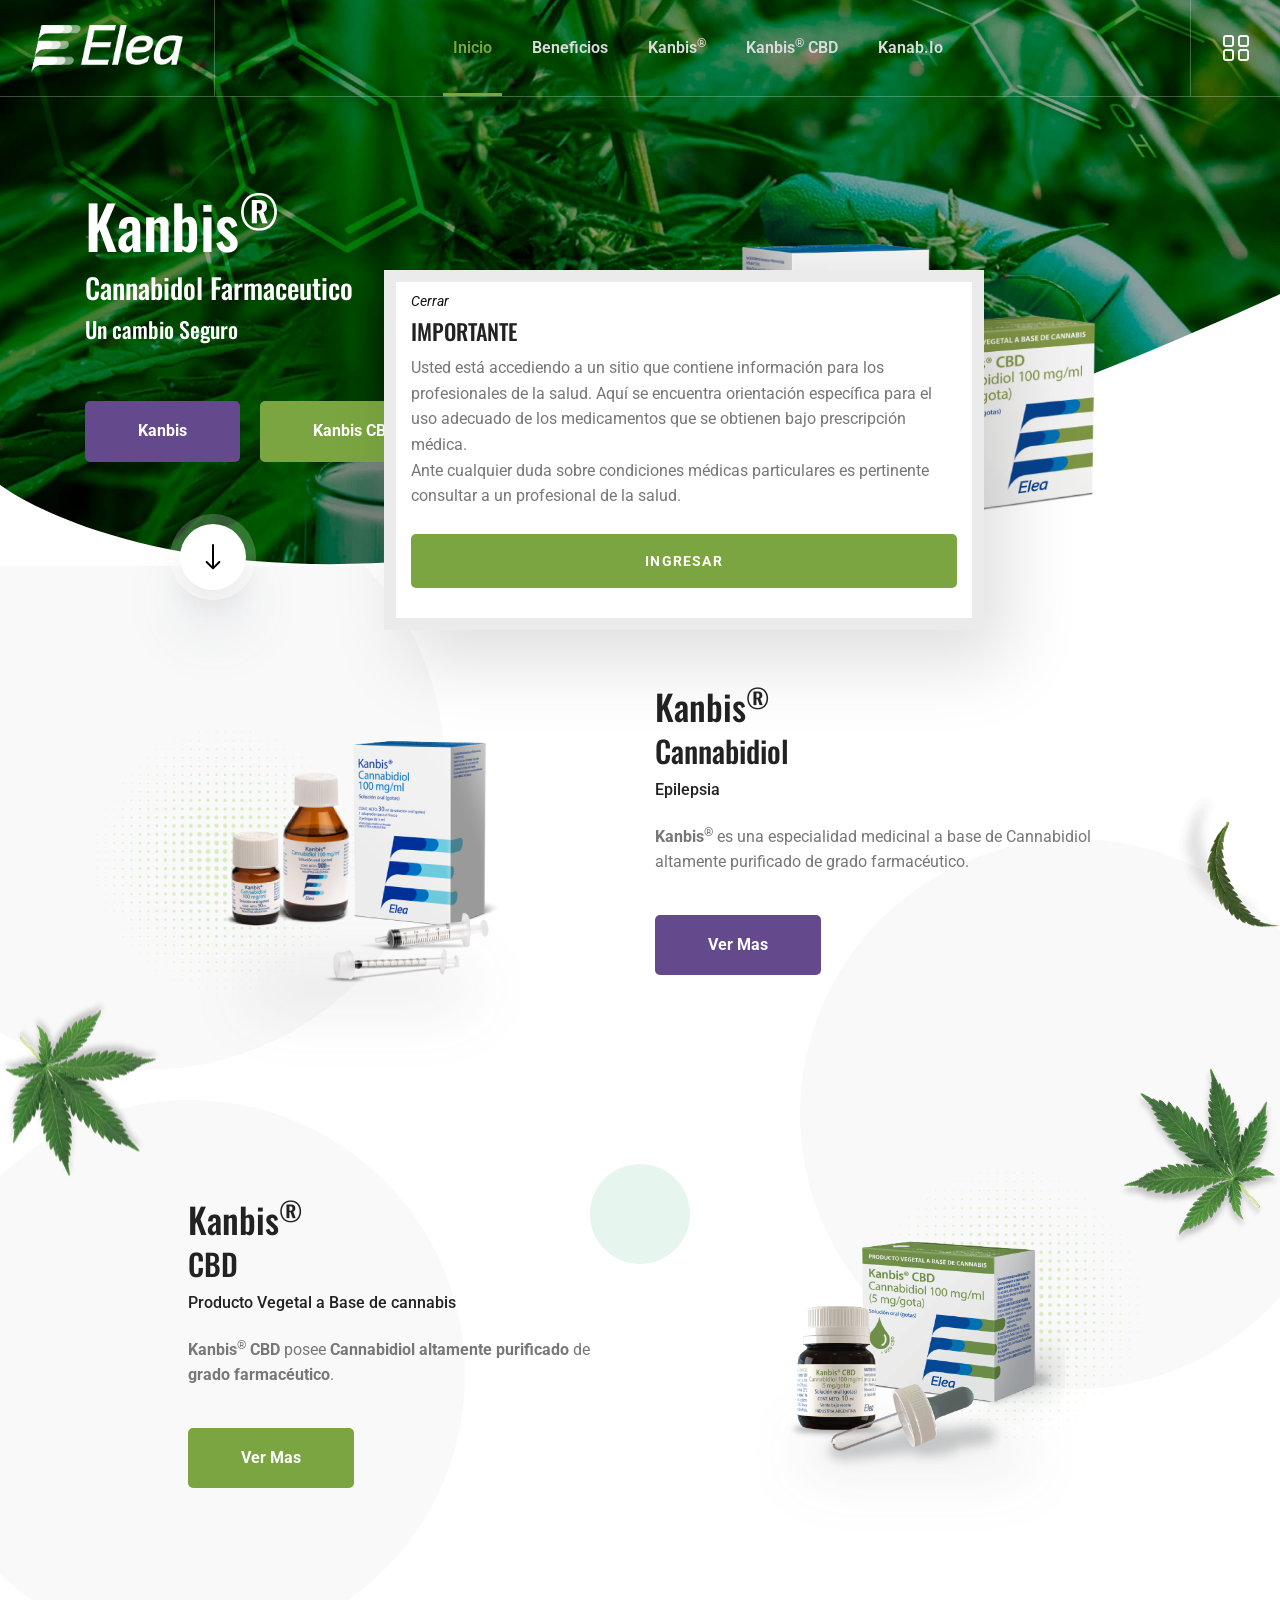
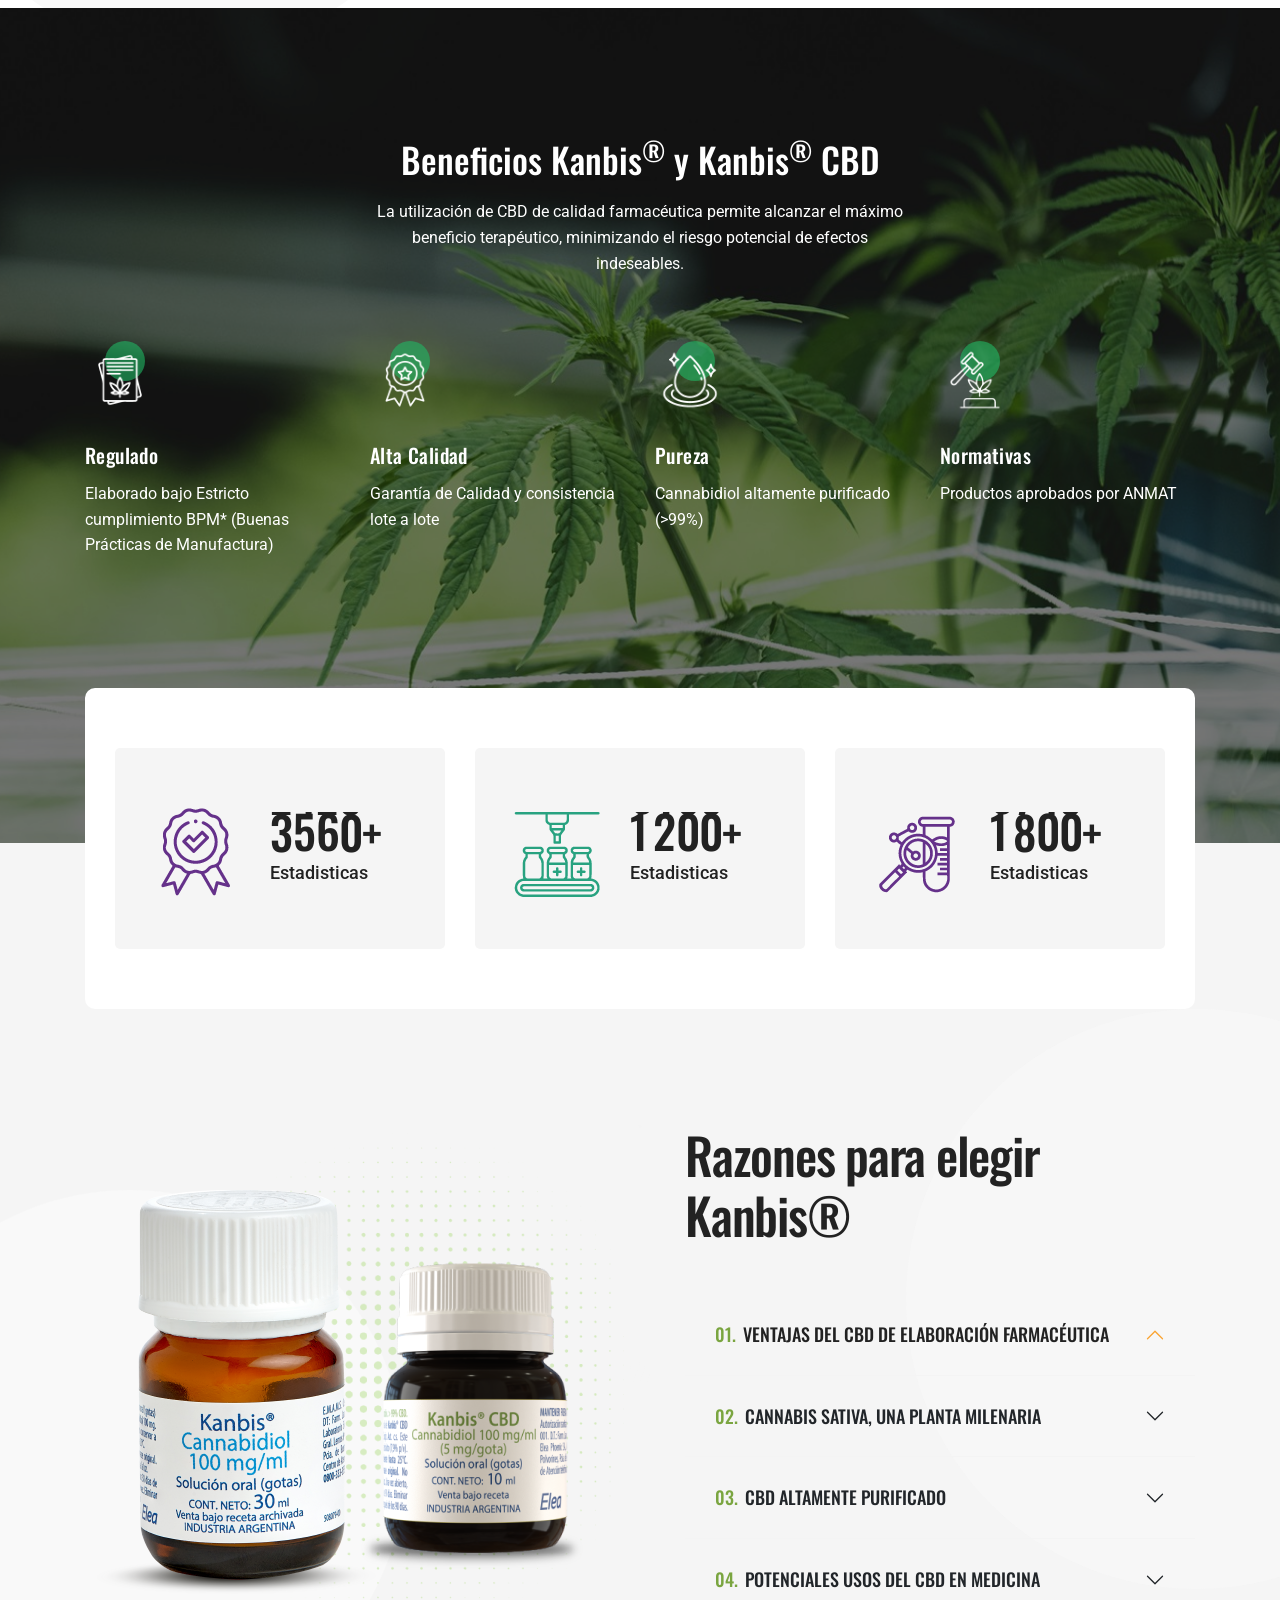
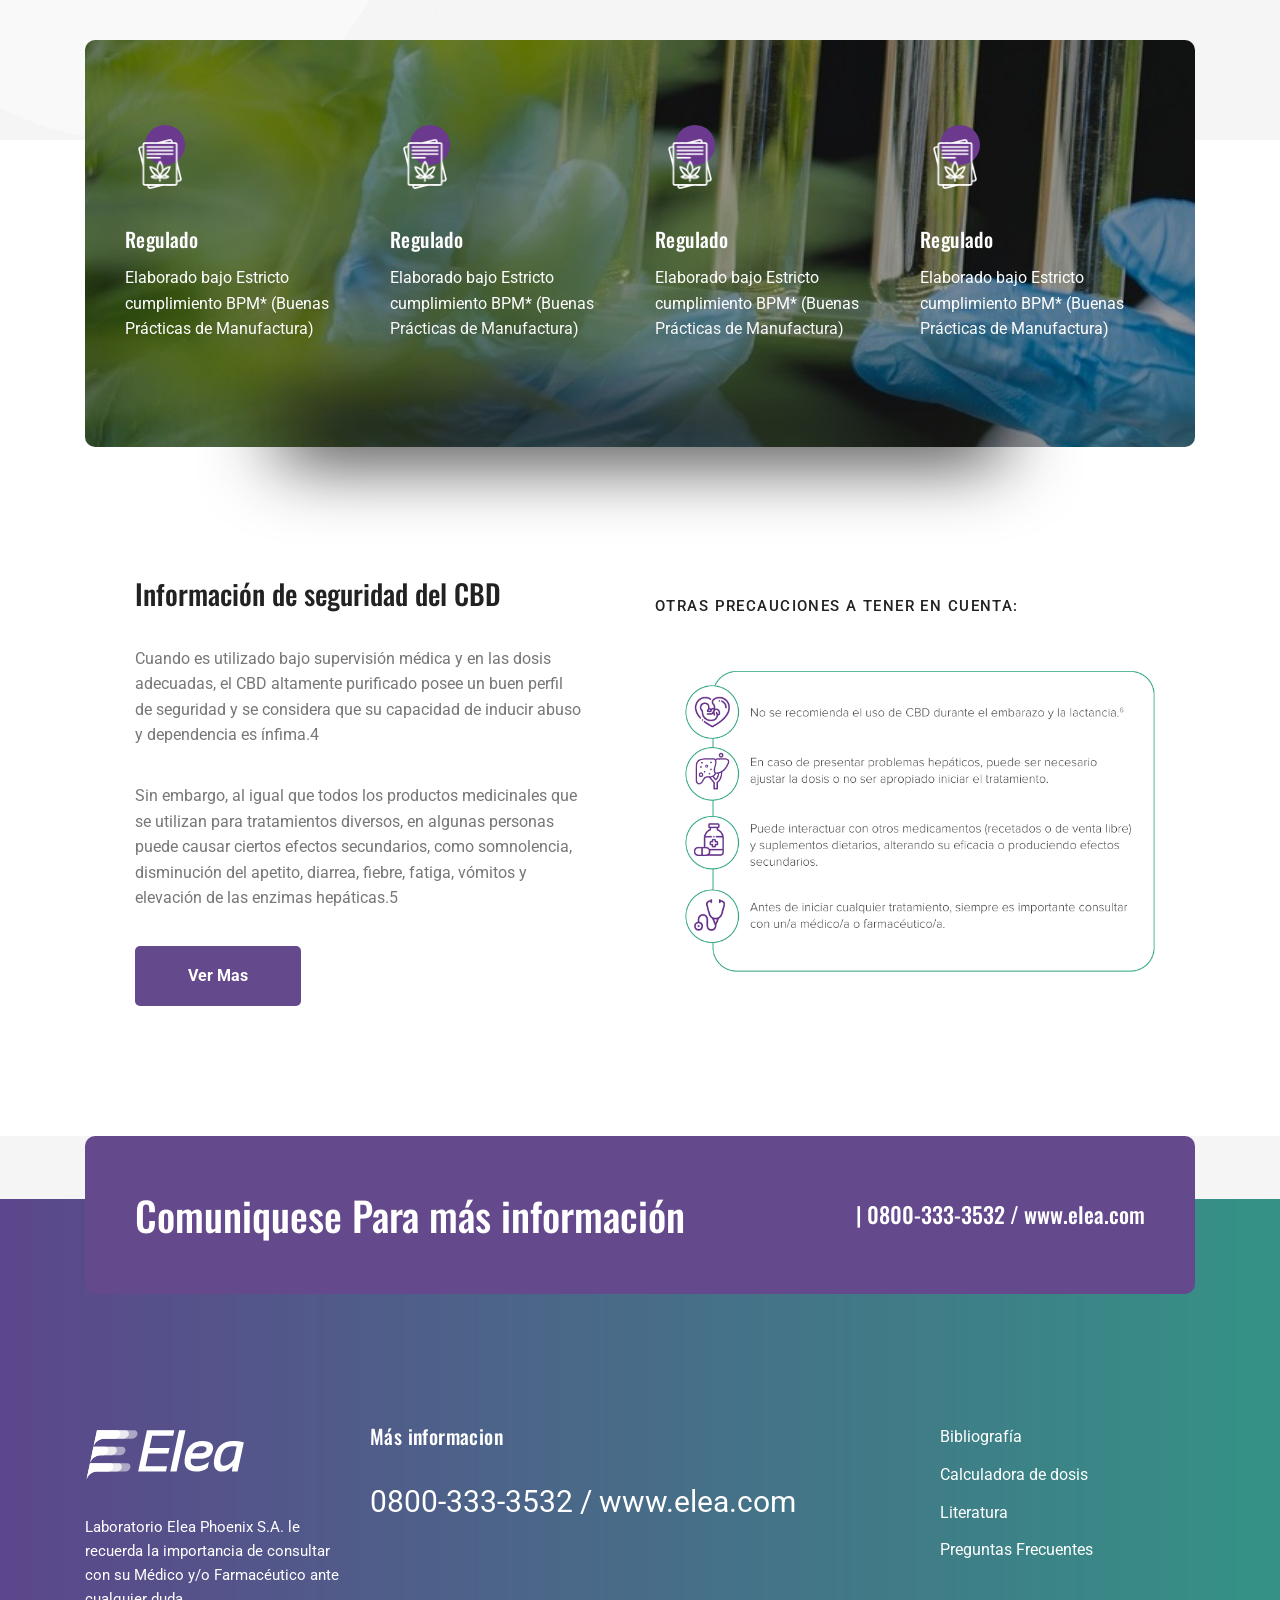
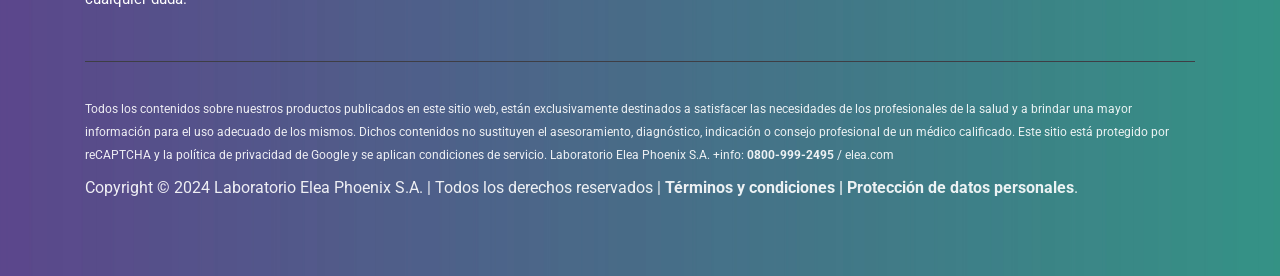
==== commit b01648f8: "fix responsive" ====
--- a/index.html
+++ b/index.html
@@ -189,7 +189,8 @@
                 <div class="row">
                     <div class="col-lg-6">
                         <div class="banner-content-two">
-                            <h2 class="title wow fadeInUp" data-wow-delay=".2s">Kanbis<sup>®</sup> Cannabidol Farmaceutico</h2>
+                            <h2 class="title wow fadeInUp" data-wow-delay=".2s">Kanbis<sup>®</sup></h2>
+                            <h3 class="text-white" style="margin-top: -10px;"> Cannabidol Farmaceutico</h3>
                             <h4 class="wow fadeInUp text-white pb-5" data-wow-delay=".4s">Un cambio Seguro</h4>
                             <div class="btn-grp wow fadeInUp" data-wow-delay=".6s">
                                 <a href="index-kanbis.html" class="btn btn-three">Kanbis</a>
@@ -228,11 +229,12 @@
                                 <div class="main-img">
                                     <img src="assets/img/home/1-img-completa-Kanbis.png" alt="img">
                                 </div>
+                                <img src="assets/img/products/features_product_dots.png" alt="img" class="shape-img">
                                 
                             </div>
-                            <div class="tg-supplement-shape-l">
-                                <img src="assets/img/products/features_product_dots.png" alt="" class="rotateme">
-                            </div>
+                            <!-- <div class="tg-supplement-shape-l">
+                                <img src="assets/img/products/features_product_dots.png" alt="img" class="shape-img">
+                            </div> -->
                         </div>
                         <div class="col-lg-6 col-md-10">
                             <div class="features-product-content">
@@ -255,11 +257,11 @@
                                 <div class="main-img">
                                     <img src="assets/img/home/pack-completo-Kanbis CBD.png" alt="img">
                                 </div>
-                               
-                            </div>
-                            <div class="tg-supplement-shape">
+                                <img src="assets/img/products/features_product_dots.png" alt="img" class="shape-img">
+                            </div>
+                            <!-- <div class="tg-supplement-shape">
                                 <img src="assets/img/products/features_product_dots.png" alt="" class="rotateme">
-                            </div>
+                            </div> -->
                         </div>
                         <div class="col-lg-6 col-md-10">
                             <div class="features-product-content">
--- a/assets/css/style.css
+++ b/assets/css/style.css
@@ -150,7 +150,7 @@
     font-style: normal;
     line-height: var(--tg-heading-line-height);
     font-weight: 500;
-    text-transform: uppercase;
+    /* text-transform: uppercase; */
 }
 
 h1 a,
--- a/assets/css/responsive.css
+++ b/assets/css/responsive.css
@@ -328,14 +328,14 @@
     padding: 20px 15px;
 }
 .banner-bg {
-    padding: 190px 0 0;
+    padding: 190px 0 10px;
 }
 .banner-content-two .title {
     font-size: 60px;
     margin: 0 0 20px;
 }
 .banner-img-two {
-    max-width: 350px;
+    max-width: 430px;
     margin: 0 auto;
 }
 .banner-content-two p {
